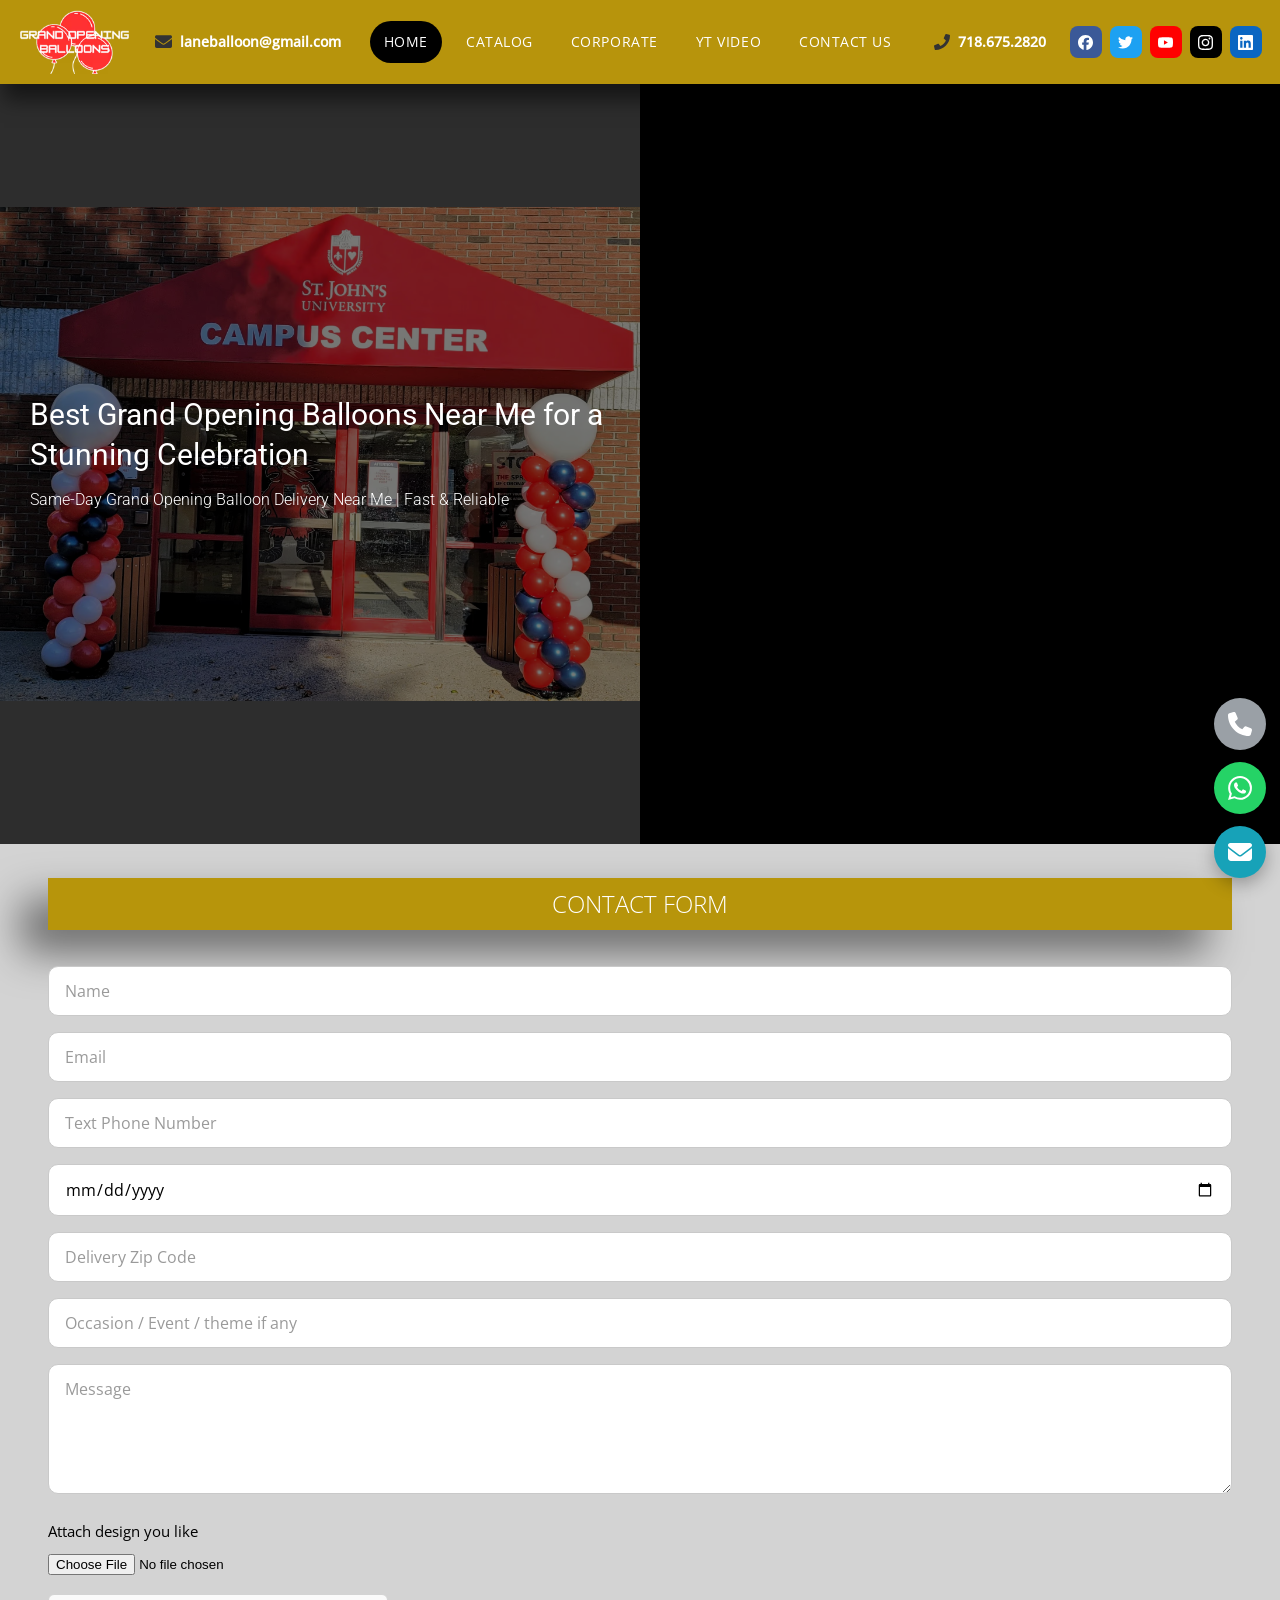
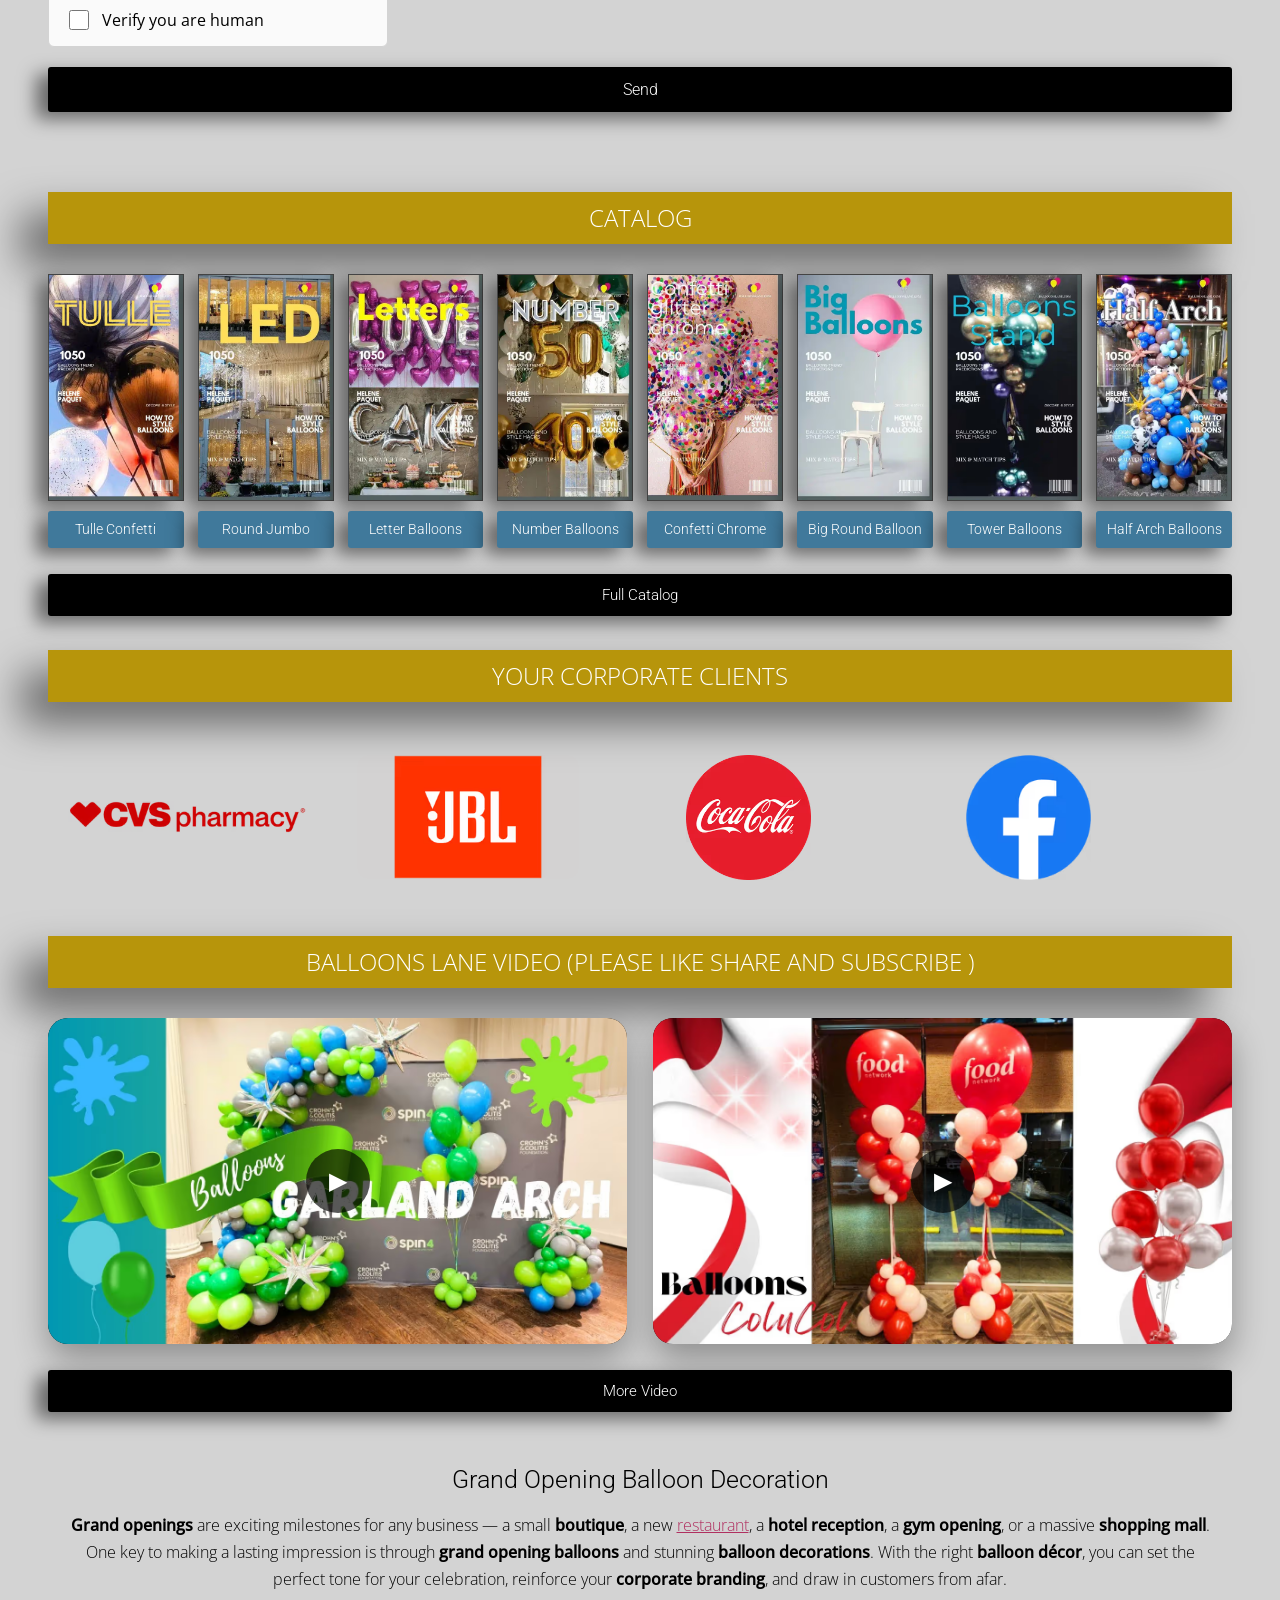
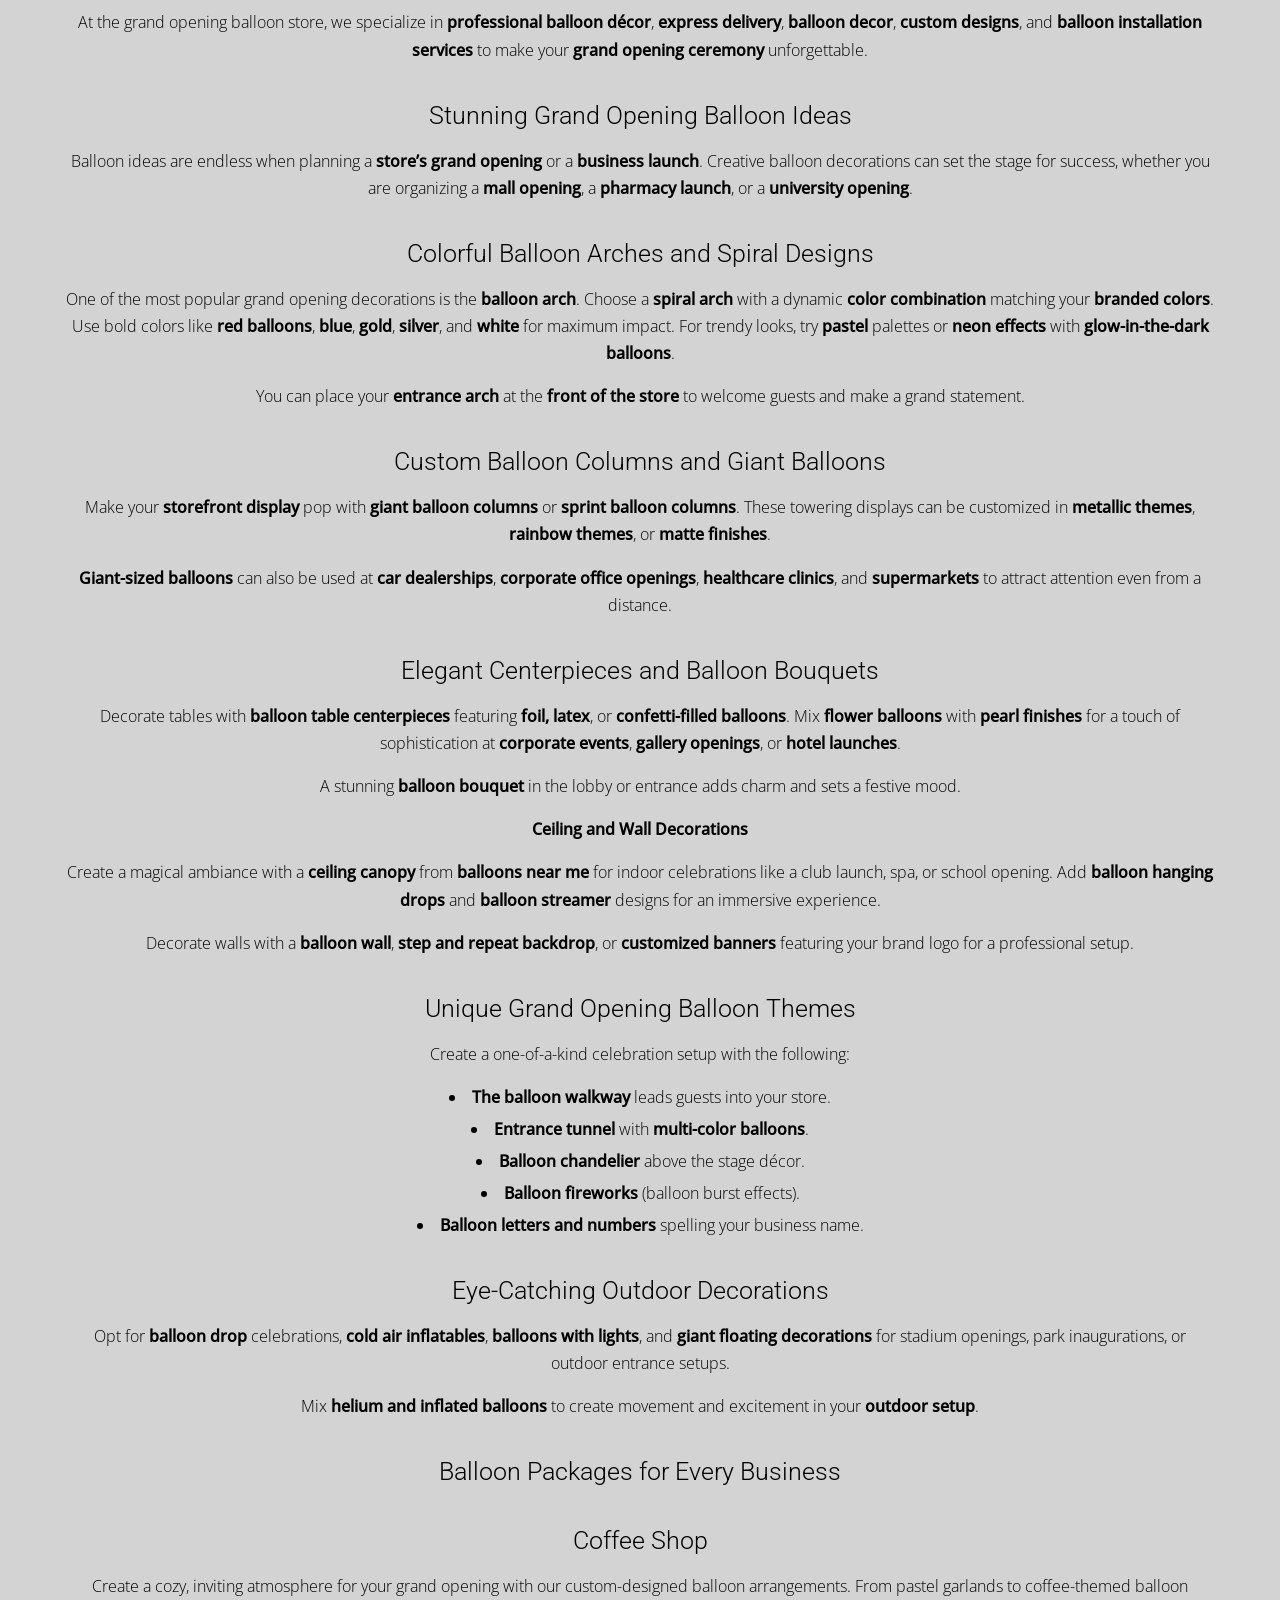
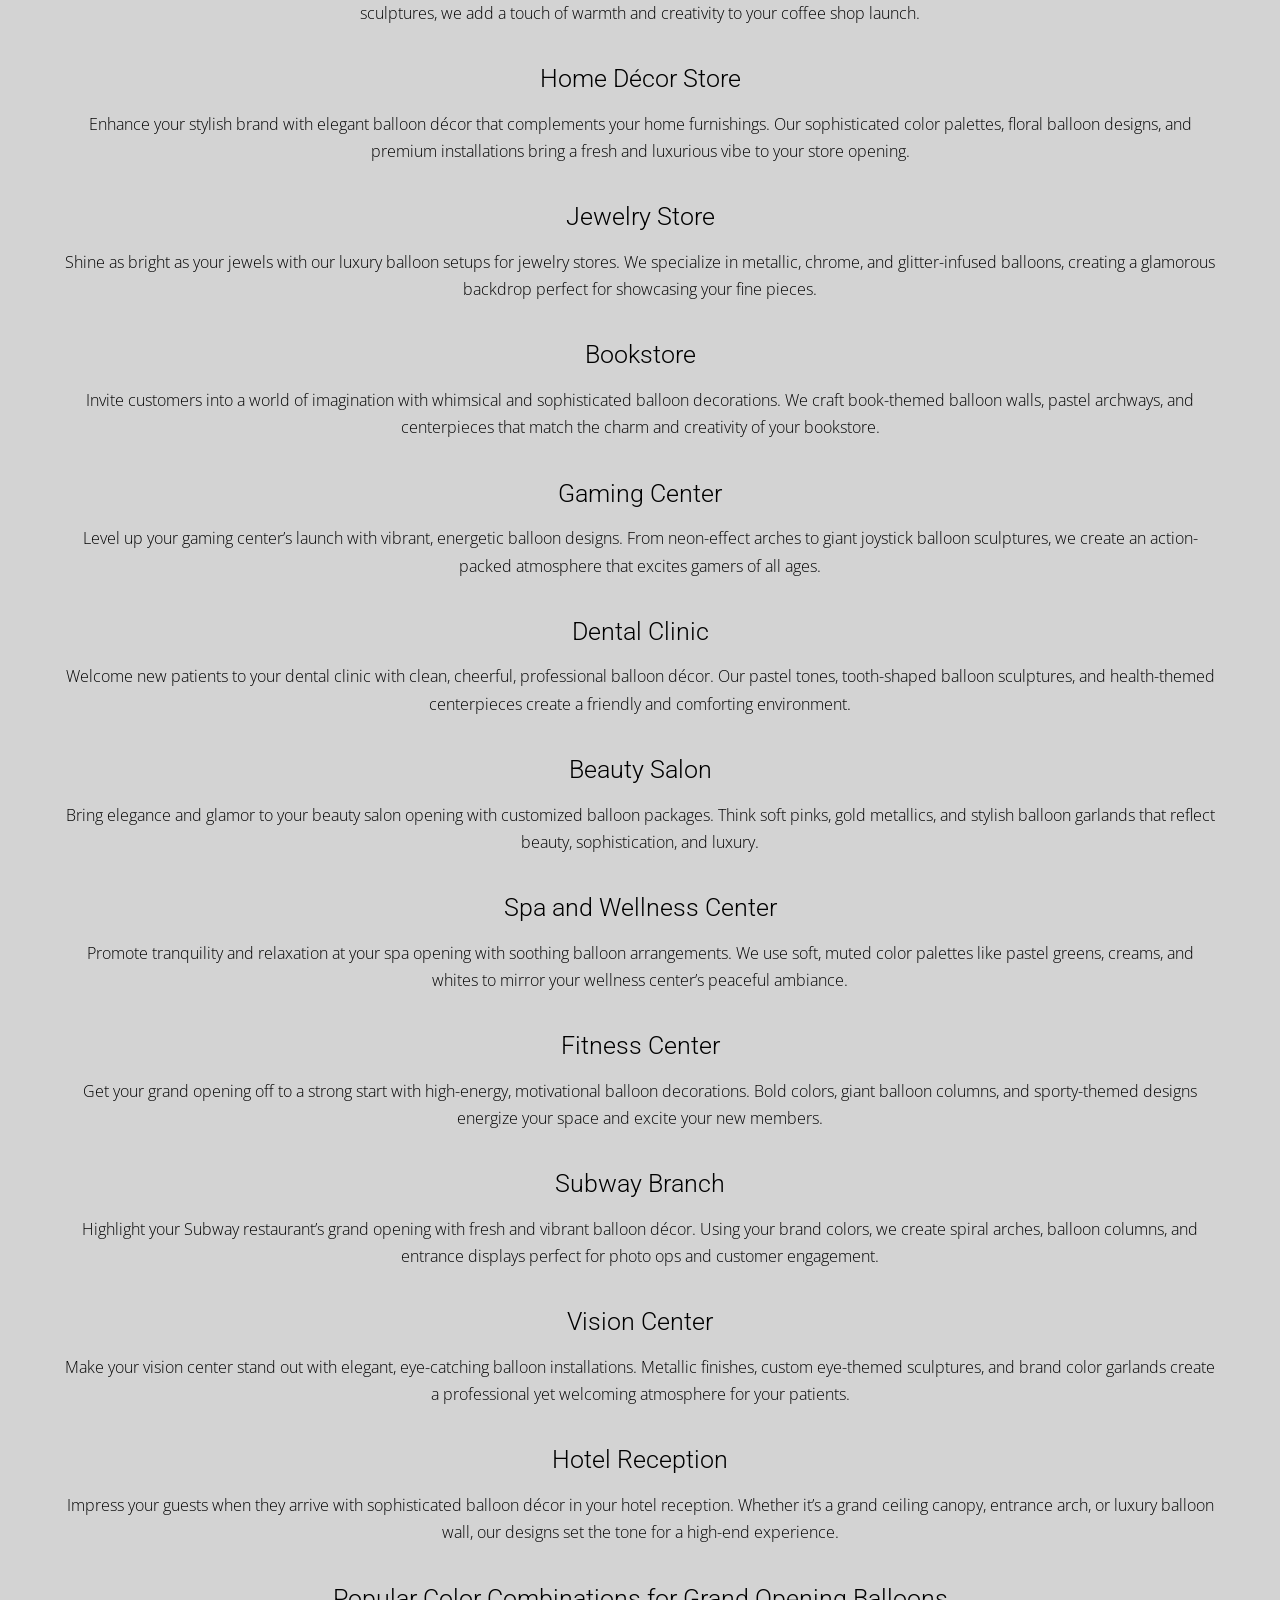
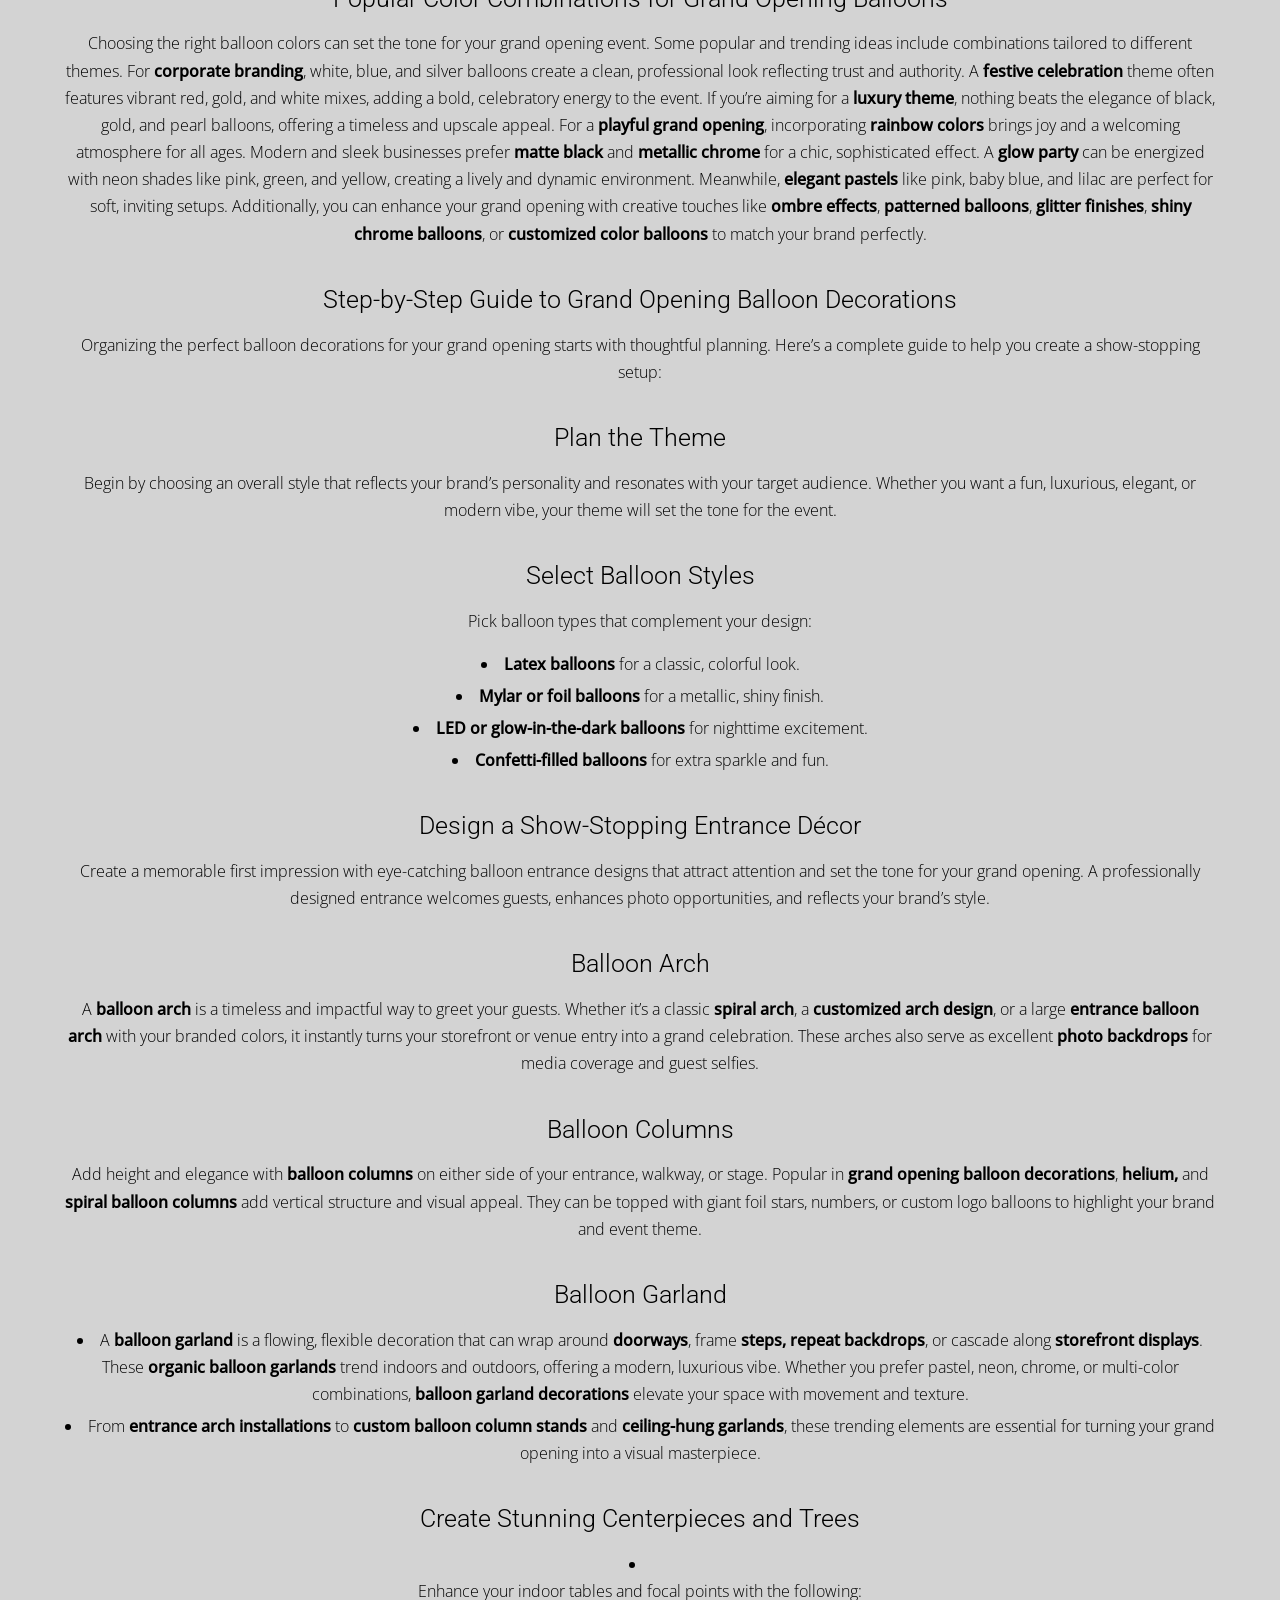
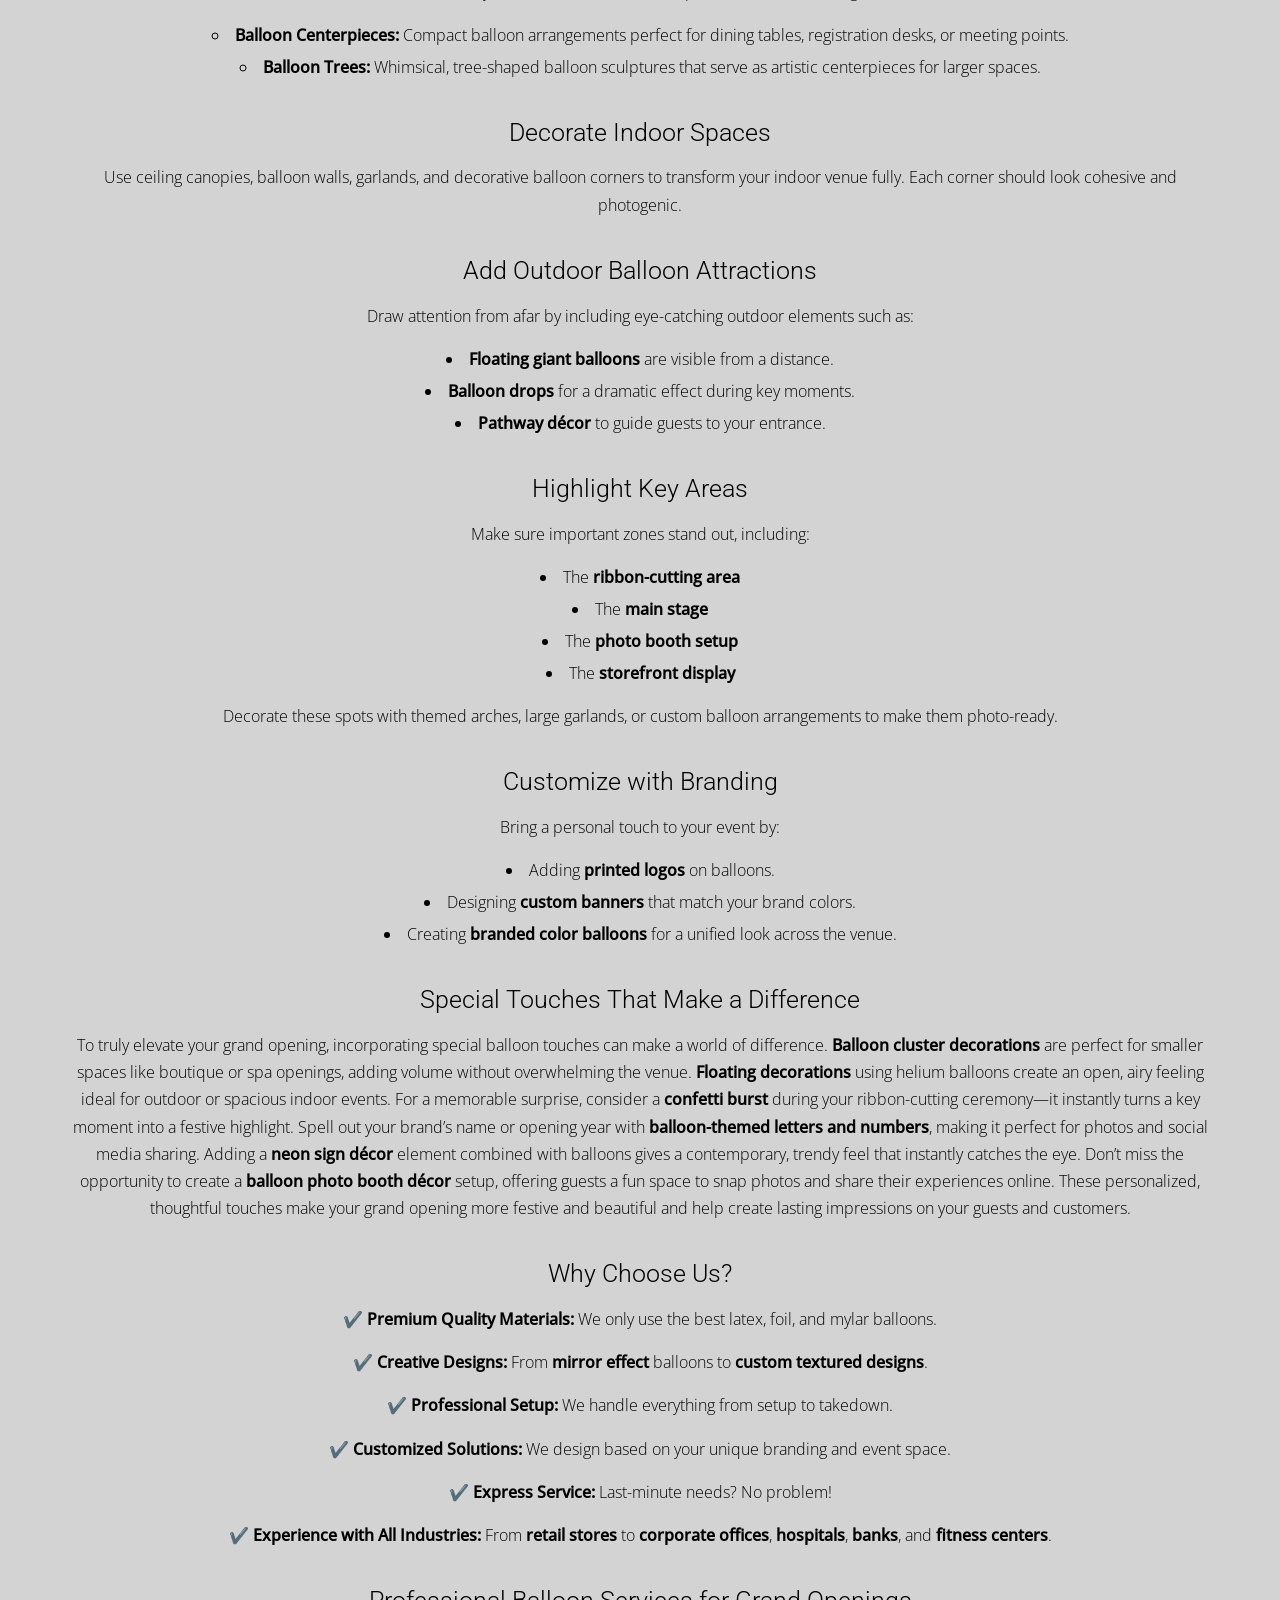
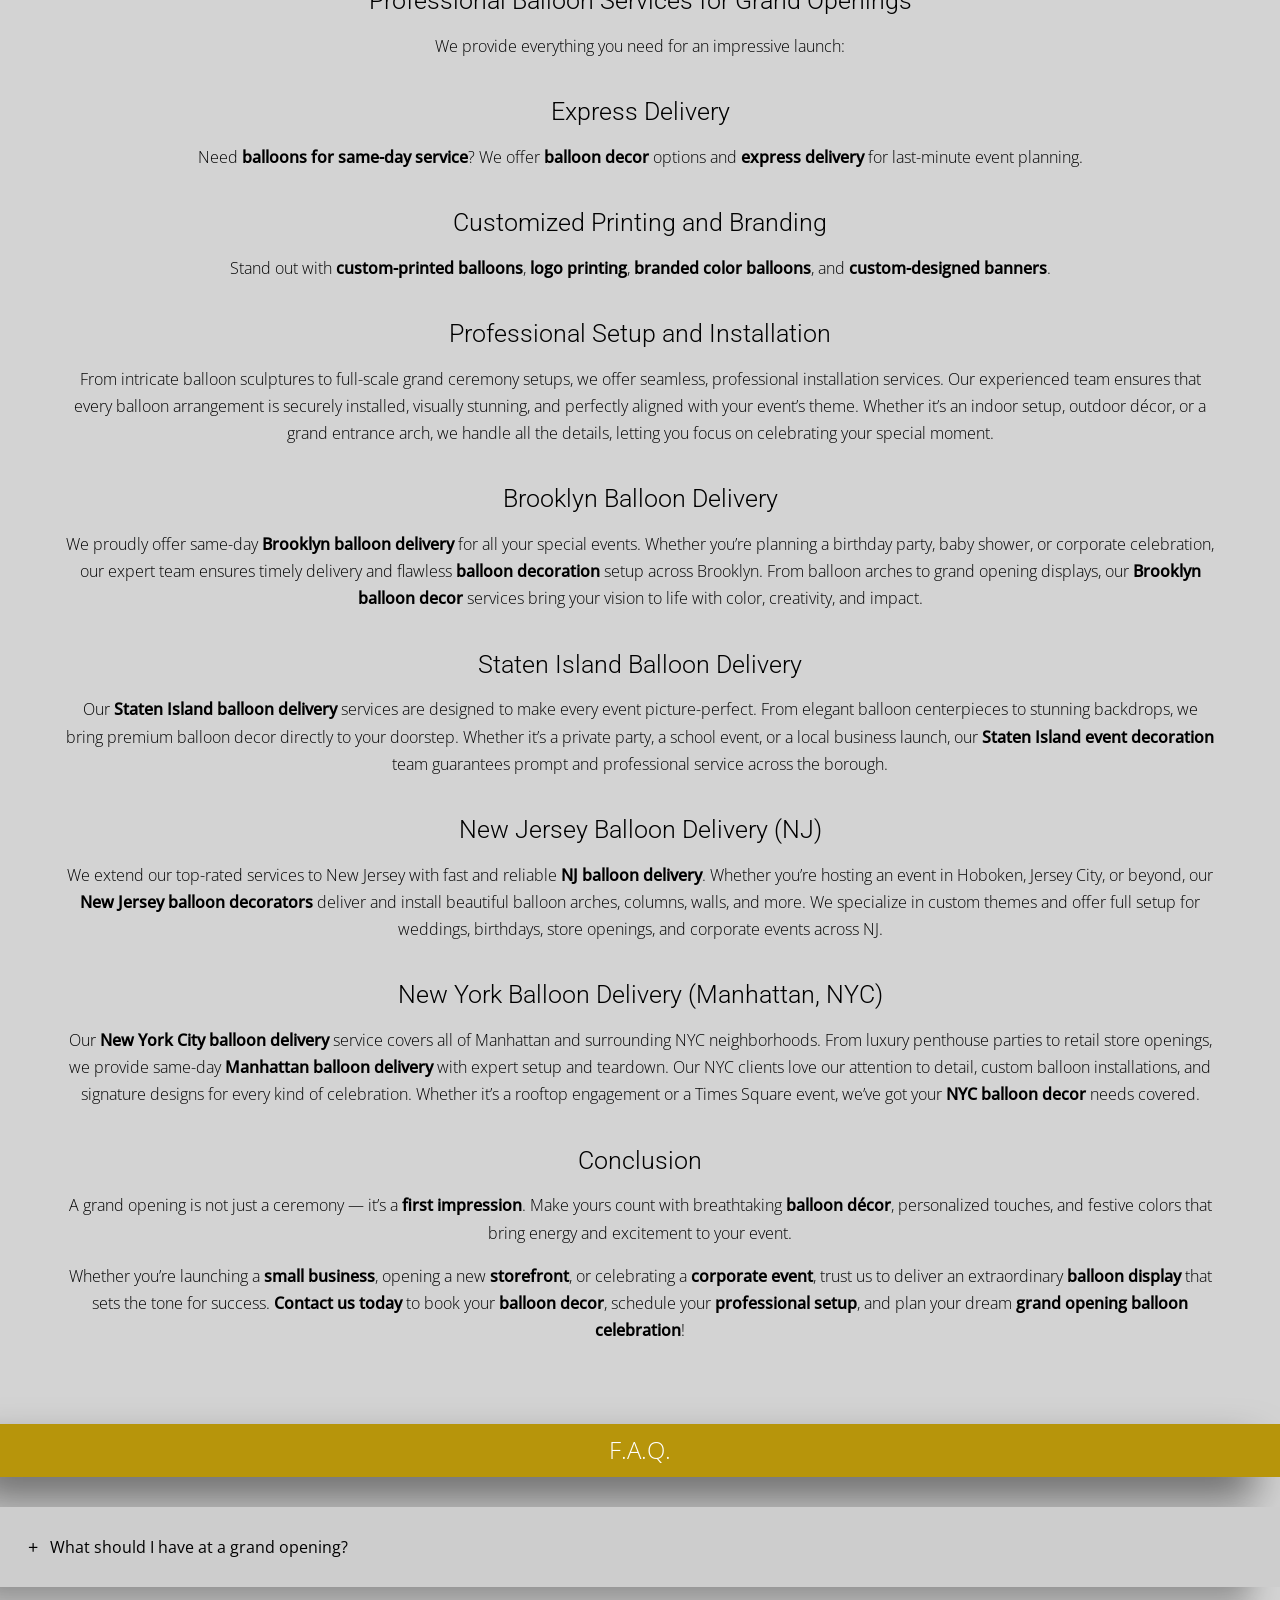
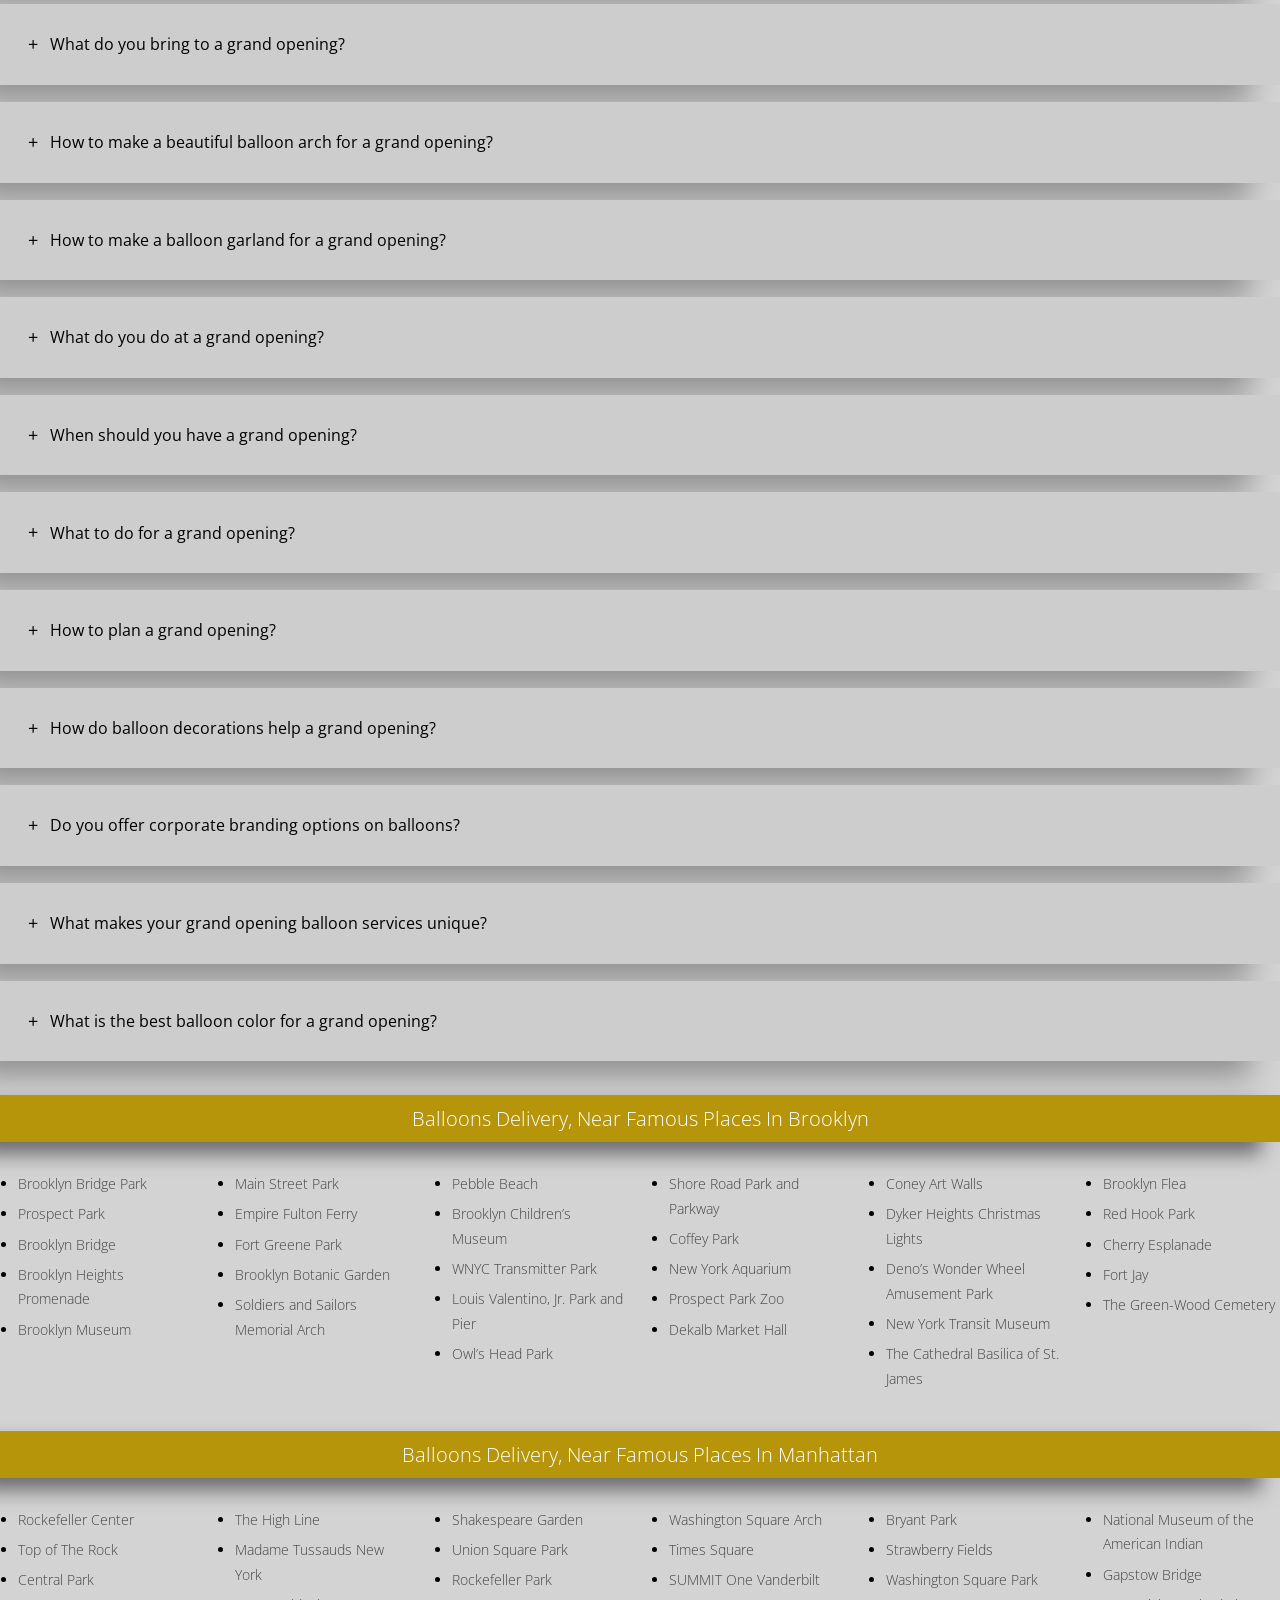
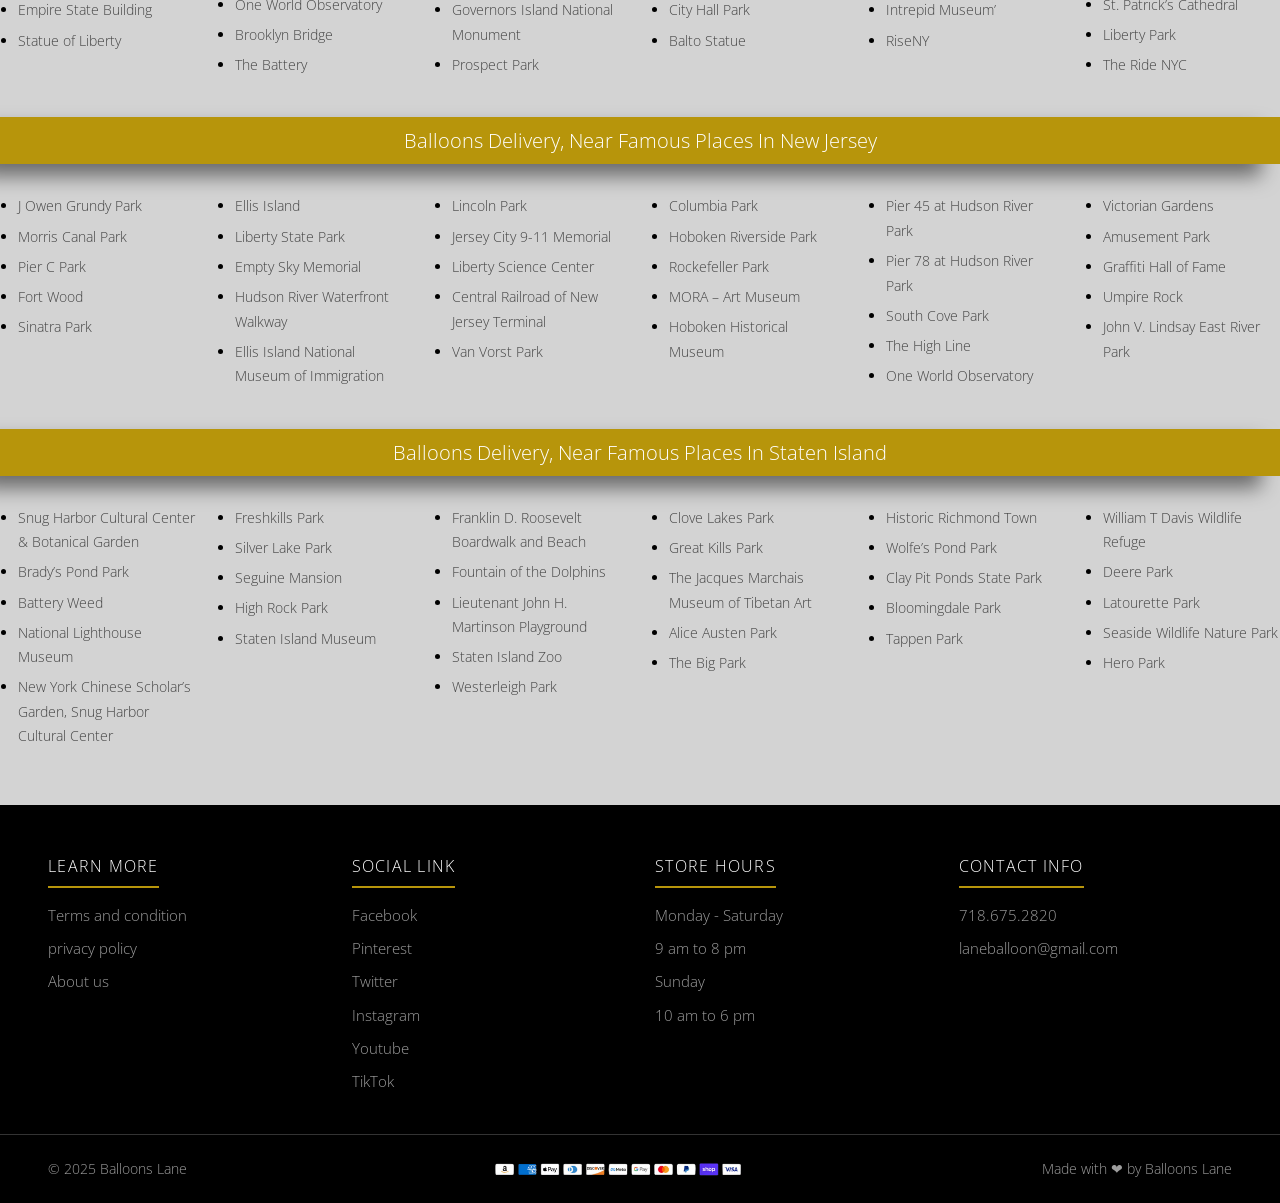
==== index.html @ 30912d15 "Import website package" ====
<!DOCTYPE html><html lang="en"> <head><meta charset="utf-8"><meta name="viewport" content="width=device-width, initial-scale=1"><title>Best Grand Opening Balloons Near Me | Order Now for Same-Day Delivery</title><meta name="description" content="Find stunning grand opening balloons near you to make your event unforgettable! Explore arches, custom balloon columns, and storefront displays with same-day delivery."><meta name="robots" content="follow, index, max-snippet:-1, max-video-preview:-1, max-image-preview:large"><link rel="canonical" href="https://grandopeningballoonsnearme.com/"><meta property="og:locale" content="en_US"><meta property="og:type" content="website"><meta property="og:title" content="Best Grand Opening Balloons Near Me | Order Now for Same-Day Delivery"><meta property="og:description" content="Find stunning grand opening balloons near you to make your event unforgettable! Explore arches, custom balloon columns, and storefront displays with same-day delivery."><meta property="og:url" content="https://grandopeningballoonsnearme.com/"><meta property="og:site_name" content="grandopeningballoonsnearme.com"><meta name="twitter:card" content="summary_large_image"><link rel="icon" type="image/png" sizes="32x32" href="/images/grand-opening-balloons-favicon-32.png"><link rel="icon" type="image/png" sizes="512x512" href="/images/grand-opening-balloons-favicon-512.png"><link rel="apple-touch-icon" href="/images/grand-opening-balloons-apple-touch-icon.png"><link rel="preload" as="font" type="font/woff2" href="/fonts/open-sans-300-latin.woff2" crossorigin fetchpriority="high"><link rel="preload" as="font" type="font/woff2" href="/fonts/roboto-400-latin.woff2" crossorigin><link rel="preload" as="image" type="image/avif" href="/images/grand-opening-balloon-columns-campus-entrance.avif" fetchpriority="high"><link rel="stylesheet" href="/_astro/catalog.BPNYEENh.css"></head><body> <header class="site-header"> <div class="header-inner"> <a class="brand" href="/" aria-label="Grand Opening Balloons Near Me home"> <img src="/_astro/grand-opening-balloons-logo.B92FFrT9_Z2jhjUJ.avif" alt="Grand Opening Balloons logo with three red balloons" loading="eager" fetchpriority="high" decoding="async" width="170" height="96"> </a> <div class="header-contact header-contact-email"> <svg aria-hidden="true" viewBox="0 0 512 512" width="17" height="17" fill="#333" xmlns="http://www.w3.org/2000/svg"><path d="M502.3 190.8c3.9-3.1 9.7-.2 9.7 4.7V400c0 26.5-21.5 48-48 48H48c-26.5 0-48-21.5-48-48V195.6c0-5 5.7-7.8 9.7-4.7 22.4 17.4 52.1 39.5 154.1 113.6 21.1 15.4 56.7 47.8 92.2 47.6 35.7.3 72-32.8 92.3-47.6 102-74.1 131.6-96.3 154-113.7zM256 320c23.2.4 56.6-29.2 73.4-41.4 132.7-96.3 142.8-104.7 173.4-128.7 5.8-4.5 9.2-11.5 9.2-18.9v-19c0-26.5-21.5-48-48-48H48C21.5 64 0 85.5 0 112v19c0 7.4 3.4 14.3 9.2 18.9 30.6 23.9 40.7 32.4 173.4 128.7 16.8 12.2 50.2 41.8 73.4 41.4z"></path></svg> <a href="mailto:balloonslane@gmail.com">laneballoon@gmail.com</a> </div> <button class="nav-toggle" type="button" aria-label="Open menu" aria-expanded="false" aria-controls="mainNav">&#9776;</button> <nav class="main-nav" id="mainNav" aria-label="Main navigation"> <a href="/" class="active">Home</a><a href="/catalog/">Catalog</a><a href="/#corporate" data-spy-link="true">Corporate</a><a href="/#video" data-spy-link="true">Yt video</a><a href="/contact-us/">Contact Us</a> </nav> <div class="header-contact header-contact-phone"> <svg aria-hidden="true" viewBox="0 0 512 512" width="16" height="16" fill="#333" xmlns="http://www.w3.org/2000/svg"><path d="M493.4 24.6l-104-24c-11.3-2.6-22.9 3.3-27.5 13.9l-48 112c-4.2 9.8-1.4 21.3 6.9 28l60.6 49.6c-36 76.7-98.9 140.5-177.2 177.2l-49.6-60.6c-6.8-8.3-18.2-11.1-28-6.9l-112 48C3.9 366.5-2 378.1.6 389.4l24 104C27.1 504.2 36.7 512 48 512c256.1 0 464-207.5 464-464 0-11.2-7.7-20.9-18.6-23.4z"></path></svg> <a href="tel:7186752820">718.675.2820</a> </div> <div class="header-social" aria-label="Social links"> <a href="https://www.facebook.com/balloonslane/" target="_blank" rel="noopener" aria-label="Facebook"><img src="/images/social/facebook.svg" alt="" width="15" height="15" aria-hidden="true"></a> <a href="https://twitter.com/balloonslane" target="_blank" rel="noopener" aria-label="Twitter"><img src="/images/social/twitter.svg" alt="" width="15" height="15" aria-hidden="true"></a> <a href="https://www.youtube.com/channel/UCdsIWq3AVAGaRpFoQ8-T3CA" target="_blank" rel="noopener" aria-label="YouTube"><img src="/images/social/youtube.svg" alt="" width="15" height="15" aria-hidden="true"></a> <a href="https://www.instagram.com/balloonslane2/" target="_blank" rel="noopener" aria-label="Instagram"><img src="/images/social/instagram.svg" alt="" width="15" height="15" aria-hidden="true"></a> <a href="https://www.linkedin.com/in/balloonslane/" target="_blank" rel="noopener" aria-label="LinkedIn"><img src="/images/social/linkedin.svg" alt="" width="15" height="15" aria-hidden="true"></a> </div> </div> </header>  <main> <section class="hero-split"> <div class="hero-pane hero-left"> <img class="hero-photo" src="/images/grand-opening-balloon-columns-campus-entrance.avif" alt="Red white and blue balloon columns flanking the St. Johns University Campus Center entrance" width="2192" height="1689" loading="eager" fetchpriority="high" decoding="async"> <div class="hero-left-text"> <h2>Best Grand Opening Balloons Near Me for a Stunning Celebration</h2> <p>Same-Day Grand Opening Balloon Delivery Near Me | Fast &amp; Reliable</p> </div> </div> <div class="hero-pane hero-right" aria-hidden="true"> <iframe id="heroYt" class="elementor-background-video-embed" role="presentation" frameborder="0" allowfullscreen allow="accelerometer; autoplay; clipboard-write; encrypted-media; gyroscope; picture-in-picture; web-share" referrerpolicy="strict-origin-when-cross-origin" title="Grand opening Balloons Arch | Balloon Cluster | Balloons Garland | Outdoor Balloons decorations" width="100%" height="100%" src="https://www.youtube.com/embed/GdZSsmZ_-Lc?controls=0&rel=0&playsinline=1&cc_load_policy=0&autoplay=1&mute=1&loop=1&playlist=GdZSsmZ_-Lc"></iframe> </div> </section> <script type="module">(function(){function t(){var s=document.querySelector(".hero-right"),e=document.getElementById("heroYt");if(!(!s||!e)){var r=s.clientWidth,o=s.clientHeight;if(!(!r||!o)){var d=16/9,n,i;r/o>d?(n=r,i=n/d):(i=o,n=i*d),e.style.width=n+"px",e.style.height=i+"px",e.style.maxWidth="none",e.style.left=(r-n)/2+"px",e.style.top=(o-i)/2+"px",e.style.transform="none"}}}window.addEventListener("load",t),window.addEventListener("resize",t),t(),setTimeout(t,500),setTimeout(t,2e3)})();</script> <section class="form-section"> <div class="container"> <div class="band"><h2>Contact Form</h2></div> <form class="inquiry-form" method="post" enctype="multipart/form-data" action="https://formsubmit.co/seooptimizeragency@gmail.com" target="formsubmit-frame-cf" novalidate> <input type="hidden" name="_subject" value="New Order Inquiry - Grand Opening Balloons Near Me"> <input type="hidden" name="_template" value="table"> <input type="hidden" name="_next" value="https://grandopeningballoonsnearme.com/form-sent/"> <input type="text" name="_honey" style="display:none" tabindex="-1" autocomplete="off"> <div class="field"> <label class="sr-only" for="cf-name">Name</label> <input type="text" id="cf-name" name="name" autocomplete="name" placeholder="Name"> </div> <div class="field"> <label class="sr-only" for="cf-email">Email</label> <input type="email" id="cf-email" name="email" autocomplete="email" placeholder="Email" required> </div> <div class="field"> <label class="sr-only" for="cf-phone">Text Phone Number</label> <input type="tel" id="cf-phone" name="phone" autocomplete="tel" placeholder="Text Phone Number"> </div> <div class="field"> <label class="sr-only" for="cf-date">Event Date</label> <input type="date" id="cf-date" name="event_date" placeholder="Event Date" required> </div> <div class="field"> <label class="sr-only" for="cf-zip">Delivery Zip Code</label> <input type="text" id="cf-zip" name="delivery_zip" inputmode="numeric" placeholder="Delivery Zip Code" required> </div> <div class="field"> <label class="sr-only" for="cf-occasion">Occasion / Event / theme if any</label> <input type="text" id="cf-occasion" name="occasion" placeholder="Occasion / Event / theme if any"> </div> <div class="field"> <label class="sr-only" for="cf-msg">Message</label> <textarea id="cf-msg" name="message" required placeholder="Message"></textarea> </div> <div class="field"> <label class="file-label" for="cf-file">Attach design you like</label> <input type="file" id="cf-file" name="attachment"> </div> <div class="verify-row"> <label><input type="checkbox" class="verify-human" required> Verify you are human</label> </div> <button type="submit" class="btn btn-send">Send</button> <p class="form-status" role="status" aria-live="polite"></p> <iframe class="form-frame" name="formsubmit-frame-cf" title="Form submission" aria-hidden="true" tabindex="-1"></iframe> </form> </div> </section> <section class="catalog-preview"> <div class="container"> <div class="band"><h2>Catalog</h2></div> <div class="cat-row"> <div class="cat-mini"> <img src="/_astro/tulle-confetti-glitter-sparkle-balloons.BEaYem3e_Z2exNyj.avif" alt="Tulle confetti glitter sparkle balloons" loading="lazy" decoding="async" fetchpriority="auto" width="450" height="750"> <a class="mini-btn" href="https://balloonsnumber.com/tulle-confetti" target="_blank" rel="noopener">Tulle Confetti</a> </div><div class="cat-mini"> <img src="/_astro/round-jumbo-led-clear-personalized-balloons.vclpvfln_1Lc0Yo.avif" alt="Round jumbo LED clear personalized balloons" loading="lazy" decoding="async" fetchpriority="auto" width="450" height="750"> <a class="mini-btn" href="https://balloonsnumber.com/round-jumbo-led-clear-personalize-balloons/" target="_blank" rel="noopener">Round Jumbo</a> </div><div class="cat-mini"> <img src="/_astro/letter-balloons-name-milestone.Cpfcxl9N_P63X1.avif" alt="Letter balloons for names and milestone celebrations" loading="lazy" decoding="async" fetchpriority="auto" width="450" height="750"> <a class="mini-btn" href="https://balloonsnumber.com/letter-balloons/" target="_blank" rel="noopener">Letter Balloons</a> </div><div class="cat-mini"> <img src="/_astro/gold-number-balloons.BowcAXFb_ms6J9.avif" alt="Gold number balloons for milestone celebrations" loading="lazy" decoding="async" fetchpriority="auto" width="450" height="750"> <a class="mini-btn" href="https://balloonsnumber.com/number-balloons/" target="_blank" rel="noopener">Number Balloons</a> </div><div class="cat-mini"> <img src="/_astro/confetti-chrome-glitter-balloons.DtBddx5r_Z17m9pa.avif" alt="Confetti chrome glitter balloons" loading="lazy" decoding="async" fetchpriority="auto" width="450" height="750"> <a class="mini-btn" href="https://balloonsnumber.com/confetti-chrome/" target="_blank" rel="noopener">Confetti Chrome</a> </div><div class="cat-mini"> <img src="/_astro/big-giant-round-jumbo-balloons.DNYQdb2p_ZEO1KK.avif" alt="Big giant round jumbo balloons" loading="lazy" decoding="async" fetchpriority="auto" width="450" height="750"> <a class="mini-btn" href="https://balloonsnumber.com/big-round-balloons/" target="_blank" rel="noopener">Big Round Balloon</a> </div><div class="cat-mini"> <img src="/_astro/balloon-tower-stand.tSOGgLPU_1pluJO.avif" alt="Balloon tower stand decoration" loading="lazy" decoding="async" fetchpriority="auto" width="450" height="750"> <a class="mini-btn" href="https://balloonsnumber.com/tower-balloons/" target="_blank" rel="noopener">Tower Balloons</a> </div><div class="cat-mini"> <img src="/_astro/balloon-half-arch-decoration.Bxb7l7dl_2tkyYj.avif" alt="Balloon half arch decoration" loading="lazy" decoding="async" fetchpriority="auto" width="450" height="750"> <a class="mini-btn" href="https://balloonsnumber.com/half-arch-balloons" target="_blank" rel="noopener">Half Arch Balloons</a> </div> </div> <a class="btn btn-black btn-wide" href="/catalog/">Full Catalog</a> </div> </section> <section id="corporate" data-spy class="corporate-section"> <div class="container"> <div class="band"><h2>your Corporate CLIENTS</h2></div> <div class="corp-wrap"> <div class="corp-track"> <div class="corp-logo"><img src="/_astro/cvs-pharmacy-logo.b2EwEJYv_2bvHHb.avif" alt="CVS Pharmacy corporate client logo" loading="lazy" decoding="async" fetchpriority="auto" width="360" height="49"></div><div class="corp-logo"><img src="/_astro/jbl-logo.fY5gKptx_2tglt5.avif" alt="JBL corporate client logo" loading="lazy" decoding="async" fetchpriority="auto" width="320" height="180"></div><div class="corp-logo"><img src="/_astro/coca-cola-logo.CIVw4LeZ_Z1pj7rg.avif" alt="Coca-Cola corporate client logo" loading="lazy" decoding="async" fetchpriority="auto" width="240" height="240"></div><div class="corp-logo"><img src="/_astro/facebook-logo.BRuXjQcA_1vYYtU.avif" alt="Facebook corporate client logo" loading="lazy" decoding="async" fetchpriority="auto" width="160" height="160"></div><div class="corp-logo"><img src="/_astro/google-logo.CGjDj_af_Z24JC4B.avif" alt="Google corporate client logo" loading="lazy" decoding="async" fetchpriority="auto" width="200" height="200"></div><div class="corp-logo"><img src="/_astro/amazon-logo.D0OFxYiZ_RAT4b.avif" alt="Amazon corporate client logo" loading="lazy" decoding="async" fetchpriority="auto" width="200" height="200"></div><div class="corp-logo"><img src="/_astro/netflix-logo.DxTljUki_Z8JceT.avif" alt="Netflix corporate client logo" loading="lazy" decoding="async" fetchpriority="auto" width="200" height="200"></div><div class="corp-logo"><img src="/_astro/sugar-factory-logo.CguVCbqE_H0Vgg.avif" alt="Sugar Factory corporate client logo" loading="lazy" decoding="async" fetchpriority="auto" width="260" height="150"></div> <div class="corp-logo" aria-hidden="true"><img src="/_astro/cvs-pharmacy-logo.b2EwEJYv_2bvHHb.avif" alt loading="lazy" decoding="async" fetchpriority="auto" width="360" height="49"></div><div class="corp-logo" aria-hidden="true"><img src="/_astro/jbl-logo.fY5gKptx_2tglt5.avif" alt loading="lazy" decoding="async" fetchpriority="auto" width="320" height="180"></div><div class="corp-logo" aria-hidden="true"><img src="/_astro/coca-cola-logo.CIVw4LeZ_Z1pj7rg.avif" alt loading="lazy" decoding="async" fetchpriority="auto" width="240" height="240"></div><div class="corp-logo" aria-hidden="true"><img src="/_astro/facebook-logo.BRuXjQcA_1vYYtU.avif" alt loading="lazy" decoding="async" fetchpriority="auto" width="160" height="160"></div><div class="corp-logo" aria-hidden="true"><img src="/_astro/google-logo.CGjDj_af_Z24JC4B.avif" alt loading="lazy" decoding="async" fetchpriority="auto" width="200" height="200"></div><div class="corp-logo" aria-hidden="true"><img src="/_astro/amazon-logo.D0OFxYiZ_RAT4b.avif" alt loading="lazy" decoding="async" fetchpriority="auto" width="200" height="200"></div><div class="corp-logo" aria-hidden="true"><img src="/_astro/netflix-logo.DxTljUki_Z8JceT.avif" alt loading="lazy" decoding="async" fetchpriority="auto" width="200" height="200"></div><div class="corp-logo" aria-hidden="true"><img src="/_astro/sugar-factory-logo.CguVCbqE_H0Vgg.avif" alt loading="lazy" decoding="async" fetchpriority="auto" width="260" height="150"></div> </div> </div> </div> </section> <section id="video" data-spy class="video-section-wrap"> <div class="container"> <div class="band"><h2>Balloons Lane Video (please like share and subscribe )</h2></div> <div class="video-grid"> <div class="video-card"> <button class="yt-facade" type="button" data-yt="cTm8uqza-aQ" data-title="Balloons garland arch with mix shades of latex balloons ( Lime green, Robinegg Blue, Gray &#38; Silver )" aria-label="Play video: Balloons garland arch with mix shades of latex balloons ( Lime green, Robinegg Blue, Gray &#38; Silver )"> <img src="/_astro/balloon-garland-arch-mixed-shades-video.CuS6Ssqb_2wLPX3.avif" alt="Balloon garland arch with lime green robin egg blue gray and silver latex balloons video thumbnail" loading="lazy" decoding="async" fetchpriority="auto" width="1280" height="720"> <span class="yt-play" aria-hidden="true">&#9654;</span> </button> </div><div class="video-card"> <button class="yt-facade" type="button" data-yt="SL4-XRWCFJc" data-title="Custom Logo tall balloons column for indoor or outdoor" aria-label="Play video: Custom Logo tall balloons column for indoor or outdoor"> <img src="/_astro/custom-logo-tall-balloon-column-video.D-0y0rfw_Z22wLwz.avif" alt="Custom logo tall balloon column for indoor or outdoor display video thumbnail" loading="lazy" decoding="async" fetchpriority="auto" width="1280" height="720"> <span class="yt-play" aria-hidden="true">&#9654;</span> </button> </div> </div> <div class="more-video"> <a class="btn btn-black btn-wide" href="https://www.youtube.com/@BalloonsLane?sub_confirmation=1" target="_blank" rel="noopener">More Video</a> </div> </div> </section> <section class="seo-section"> <div class="seo-copy"> <h2>Grand Opening Balloon Decoration</h2> <p><b>Grand openings</b> are exciting milestones for any business — a small <b>boutique</b>, a new <a href="https://en.wikipedia.org/wiki/Restaurant" target="_blank" rel="noopener">restaurant</a>, a <b>hotel reception</b>, a <b>gym opening</b>, or a massive <b>shopping mall</b>. One key to making a lasting impression is through <b>grand opening balloons</b> and stunning <b>balloon decorations</b>. With the right <b>balloon décor</b>, you can set the perfect tone for your celebration, reinforce your <b>corporate branding</b>, and draw in customers from afar.</p> <p>At the grand opening balloon store, we specialize in <b>professional balloon décor</b>, <b>express delivery</b>, <b>balloon decor</b>, <b>custom designs</b>, and <b>balloon installation services</b> to make your <b>grand opening ceremony</b> unforgettable.</p> <h2>Stunning Grand Opening Balloon Ideas</h2> <p>Balloon ideas are endless when planning a <b>store’s grand opening</b> or a <b>business launch</b>. Creative balloon decorations can set the stage for success, whether you are organizing a <b>mall opening</b>, a <b>pharmacy launch</b>, or a <b>university opening</b>.</p> <h2>Colorful Balloon Arches and Spiral Designs</h2> <p>One of the most popular grand opening decorations is the <b>balloon arch</b>. Choose a <b>spiral arch</b> with a dynamic <b>color combination</b> matching your <b>branded colors</b>. Use bold colors like <b>red balloons</b>, <b>blue</b>, <b>gold</b>, <b>silver</b>, and <b>white</b> for maximum impact. For trendy looks, try <b>pastel</b> palettes or <b>neon effects</b> with <b>glow-in-the-dark balloons</b>.</p> <p>You can place your <b>entrance arch</b> at the <b>front of the store</b> to welcome guests and make a grand statement.</p> <h2>Custom Balloon Columns and Giant Balloons</h2> <p>Make your <b>storefront display</b> pop with <b>giant balloon columns</b> or <b>sprint balloon columns</b>. These towering displays can be customized in <b>metallic themes</b>, <b>rainbow themes</b>, or <b>matte finishes</b>.</p> <p><b>Giant-sized balloons</b> can also be used at <b>car dealerships</b>, <b>corporate office openings</b>, <b>healthcare clinics</b>, and <b>supermarkets</b> to attract attention even from a distance.</p> <h2>Elegant Centerpieces and Balloon Bouquets</h2> <p>Decorate tables with <b>balloon table centerpieces</b> featuring <b>foil, latex</b>, or <b>confetti-filled balloons</b>. Mix <b>flower balloons</b> with <b>pearl finishes</b> for a touch of sophistication at <b>corporate events</b>, <b>gallery openings</b>, or <b>hotel launches</b>.</p> <p>A stunning <b>balloon bouquet</b> in the lobby or entrance adds charm and sets a festive mood.</p> <p><b>Ceiling and Wall Decorations</b></p> <p>Create a magical ambiance with a <b>ceiling canopy</b> from <b>balloons near me</b> for indoor celebrations like a club launch, spa, or school opening. Add <b>balloon hanging drops</b> and <b>balloon streamer</b> designs for an immersive experience.</p> <p>Decorate walls with a <b>balloon wall</b>, <b>step and repeat backdrop</b>, or <b>customized banners</b> featuring your brand logo for a professional setup.</p> <h2>Unique Grand Opening Balloon Themes</h2> <p>Create a one-of-a-kind celebration setup with the following:</p> <ul><li><b>The balloon walkway</b> leads guests into your store.</li><li><b>Entrance tunnel</b> with <b>multi-color balloons</b>.</li><li><b>Balloon chandelier</b> above the stage décor.</li><li><b>Balloon fireworks</b> (balloon burst effects).</li><li><b>Balloon letters and numbers</b> spelling your business name.</li></ul> <h2>Eye-Catching Outdoor Decorations</h2> <p>Opt for <b>balloon drop</b> celebrations, <b>cold air inflatables</b>, <b>balloons with lights</b>, and <b>giant floating decorations</b> for stadium openings, park inaugurations, or outdoor entrance setups.</p> <p>Mix <b>helium and</b> <b>inflated balloons</b> to create movement and excitement in your <b>outdoor setup</b>.</p> <h2>Balloon Packages for Every Business</h2> <h2>Coffee Shop</h2> <p>Create a cozy, inviting atmosphere for your grand opening with our custom-designed balloon arrangements. From pastel garlands to coffee-themed balloon sculptures, we add a touch of warmth and creativity to your coffee shop launch.</p> <h2>Home Décor Store</h2> <p>Enhance your stylish brand with elegant balloon décor that complements your home furnishings. Our sophisticated color palettes, floral balloon designs, and premium installations bring a fresh and luxurious vibe to your store opening.</p> <h2>Jewelry Store</h2> <p>Shine as bright as your jewels with our luxury balloon setups for jewelry stores. We specialize in metallic, chrome, and glitter-infused balloons, creating a glamorous backdrop perfect for showcasing your fine pieces.</p> <h2>Bookstore</h2> <p>Invite customers into a world of imagination with whimsical and sophisticated balloon decorations. We craft book-themed balloon walls, pastel archways, and centerpieces that match the charm and creativity of your bookstore.</p> <h2>Gaming Center</h2> <p>Level up your gaming center’s launch with vibrant, energetic balloon designs. From neon-effect arches to giant joystick balloon sculptures, we create an action-packed atmosphere that excites gamers of all ages.</p> <h2>Dental Clinic</h2> <p>Welcome new patients to your dental clinic with clean, cheerful, professional balloon décor. Our pastel tones, tooth-shaped balloon sculptures, and health-themed centerpieces create a friendly and comforting environment.</p> <h2>Beauty Salon</h2> <p>Bring elegance and glamor to your beauty salon opening with customized balloon packages. Think soft pinks, gold metallics, and stylish balloon garlands that reflect beauty, sophistication, and luxury.</p> <h2>Spa and Wellness Center</h2> <p>Promote tranquility and relaxation at your spa opening with soothing balloon arrangements. We use soft, muted color palettes like pastel greens, creams, and whites to mirror your wellness center’s peaceful ambiance.</p> <h2>Fitness Center</h2> <p>Get your grand opening off to a strong start with high-energy, motivational balloon decorations. Bold colors, giant balloon columns, and sporty-themed designs energize your space and excite your new members.</p> <h2>Subway Branch</h2> <p>Highlight your Subway restaurant’s grand opening with fresh and vibrant balloon décor. Using your brand colors, we create spiral arches, balloon columns, and entrance displays perfect for photo ops and customer engagement.</p> <h2>Vision Center</h2> <p>Make your vision center stand out with elegant, eye-catching balloon installations. Metallic finishes, custom eye-themed sculptures, and brand color garlands create a professional yet welcoming atmosphere for your patients.</p> <h2>Hotel Reception</h2> <p>Impress your guests when they arrive with sophisticated balloon décor in your hotel reception. Whether it’s a grand ceiling canopy, entrance arch, or luxury balloon wall, our designs set the tone for a high-end experience.</p> <h2>Popular Color Combinations for Grand Opening Balloons</h2> <p>Choosing the right balloon colors can set the tone for your grand opening event. Some popular and trending ideas include combinations tailored to different themes. For <b>corporate branding</b>, white, blue, and silver balloons create a clean, professional look reflecting trust and authority. A <b>festive celebration</b> theme often features vibrant red, gold, and white mixes, adding a bold, celebratory energy to the event. If you’re aiming for a <b>luxury theme</b>, nothing beats the elegance of black, gold, and pearl balloons, offering a timeless and upscale appeal. For a <b>playful grand opening</b>, incorporating <b>rainbow colors</b> brings joy and a welcoming atmosphere for all ages. Modern and sleek businesses prefer <b>matte black</b> and <b>metallic chrome</b> for a chic, sophisticated effect. A <b>glow party</b> can be energized with neon shades like pink, green, and yellow, creating a lively and dynamic environment. Meanwhile, <b>elegant pastels</b> like pink, baby blue, and lilac are perfect for soft, inviting setups. Additionally, you can enhance your grand opening with creative touches like <b>ombre effects</b>, <b>patterned balloons</b>, <b>glitter finishes</b>, <b>shiny chrome balloons</b>, or <b>customized color balloons</b> to match your brand perfectly.</p> <h2>Step-by-Step Guide to Grand Opening Balloon Decorations</h2> <p>Organizing the perfect balloon decorations for your grand opening starts with thoughtful planning. Here’s a complete guide to help you create a show-stopping setup:</p> <h2>Plan the Theme</h2> <p>Begin by choosing an overall style that reflects your brand’s personality and resonates with your target audience. Whether you want a fun, luxurious, elegant, or modern vibe, your theme will set the tone for the event.</p> <h2>Select Balloon Styles</h2> <p>Pick balloon types that complement your design:</p> <ul><li><b>Latex balloons</b> for a classic, colorful look.</li><li><b>Mylar or foil balloons</b> for a metallic, shiny finish.</li><li><b>LED or glow-in-the-dark balloons</b> for nighttime excitement.</li><li><b>Confetti-filled balloons</b> for extra sparkle and fun.</li></ul> <h2>Design a Show-Stopping Entrance Décor</h2> <p>Create a memorable first impression with eye-catching balloon entrance designs that attract attention and set the tone for your grand opening. A professionally designed entrance welcomes guests, enhances photo opportunities, and reflects your brand’s style.</p> <h2>Balloon Arch</h2> <p>A <b>balloon arch</b> is a timeless and impactful way to greet your guests. Whether it’s a classic <b>spiral arch</b>, a <b>customized arch design</b>, or a large <b>entrance balloon arch</b> with your branded colors, it instantly turns your storefront or venue entry into a grand celebration. These arches also serve as excellent <b>photo backdrops</b> for media coverage and guest selfies.</p> <h2>Balloon Columns</h2> <p>Add height and elegance with <b>balloon columns</b> on either side of your entrance, walkway, or stage. Popular in <b>grand opening balloon decorations</b>, <b>helium, </b>and <b>spiral balloon columns</b> add vertical structure and visual appeal. They can be topped with giant foil stars, numbers, or custom logo balloons to highlight your brand and event theme.</p> <h2>Balloon Garland</h2> <ul><li>A <b>balloon garland</b> is a flowing, flexible decoration that can wrap around <b>doorways</b>, frame <b>steps, repeat backdrops</b>, or cascade along <b>storefront displays</b>. These <b>organic balloon garlands</b> trend indoors and outdoors, offering a modern, luxurious vibe. Whether you prefer pastel, neon, chrome, or multi-color combinations, <b>balloon garland decorations</b> elevate your space with movement and texture.</li><li>From <b>entrance arch installations</b> to <b>custom balloon column stands</b> and <b>ceiling-hung garlands</b>, these trending elements are essential for turning your grand opening into a visual masterpiece.</li></ul> <h2>Create Stunning Centerpieces and Trees</h2> <ul><li><p>Enhance your indoor tables and focal points with the following:</p><ul><li><b>Balloon Centerpieces:</b> Compact balloon arrangements perfect for dining tables, registration desks, or meeting points.</li><li><b>Balloon Trees:</b> Whimsical, tree-shaped balloon sculptures that serve as artistic centerpieces for larger spaces.</li></ul></li></ul> <h2>Decorate Indoor Spaces</h2> <p>Use ceiling canopies, balloon walls, garlands, and decorative balloon corners to transform your indoor venue fully. Each corner should look cohesive and photogenic.</p> <h2>Add Outdoor Balloon Attractions</h2> <p>Draw attention from afar by including eye-catching outdoor elements such as:</p> <ul><li><b>Floating giant balloons</b> are visible from a distance.</li><li><b>Balloon drops</b> for a dramatic effect during key moments.</li><li><b>Pathway décor</b> to guide guests to your entrance.</li></ul> <h2>Highlight Key Areas</h2> <p>Make sure important zones stand out, including:</p> <ul><li>The <b>ribbon-cutting area</b></li><li>The <b>main stage</b></li><li>The <b>photo booth setup</b></li><li>The <b>storefront display</b></li></ul> <p>Decorate these spots with themed arches, large garlands, or custom balloon arrangements to make them photo-ready.</p> <h2>Customize with Branding</h2> <p>Bring a personal touch to your event by:</p> <ul><li>Adding <b>printed logos</b> on balloons.</li><li>Designing <b>custom banners</b> that match your brand colors.</li><li>Creating <b>branded color balloons</b> for a unified look across the venue.</li></ul> <h2>Special Touches That Make a Difference</h2> <p>To truly elevate your grand opening, incorporating special balloon touches can make a world of difference. <b>Balloon cluster decorations</b> are perfect for smaller spaces like boutique or spa openings, adding volume without overwhelming the venue. <b>Floating decorations</b> using helium balloons create an open, airy feeling ideal for outdoor or spacious indoor events. For a memorable surprise, consider a <b>confetti burst</b> during your ribbon-cutting ceremony—it instantly turns a key moment into a festive highlight. Spell out your brand’s name or opening year with <b>balloon-themed letters and numbers</b>, making it perfect for photos and social media sharing. Adding a <b>neon sign décor</b> element combined with balloons gives a contemporary, trendy feel that instantly catches the eye. Don’t miss the opportunity to create a <b>balloon photo booth décor</b> setup, offering guests a fun space to snap photos and share their experiences online. These personalized, thoughtful touches make your grand opening more festive and beautiful and help create lasting impressions on your guests and customers.</p> <h2>Why Choose Us?</h2> <p>✔️ <b>Premium Quality Materials:</b> We only use the best latex, foil, and mylar balloons.</p> <p>✔️ <b>Creative Designs:</b> From <b>mirror effect</b> balloons to <b>custom textured designs</b>.</p> <p>✔️ <b>Professional Setup:</b> We handle everything from setup to takedown.</p> <p>✔️ <b>Customized Solutions:</b> We design based on your unique branding and event space.</p> <p>✔️ <b>Express Service:</b> Last-minute needs? No problem!</p> <p>✔️ <b>Experience with All Industries:</b> From <b>retail stores</b> to <b>corporate offices</b>, <b>hospitals</b>, <b>banks</b>, and <b>fitness centers</b>.</p> <h2>Professional Balloon Services for Grand Openings</h2> <p>We provide everything you need for an impressive launch:</p> <h2>Express Delivery</h2> <p>Need <b>balloons for same-day service</b>? We offer <b>balloon decor </b>options and <b>express delivery</b> for last-minute event planning.</p> <h2>Customized Printing and Branding</h2> <p>Stand out with <b>custom-printed balloons</b>, <b>logo printing</b>, <b>branded color balloons</b>, and <b>custom-designed banners</b>.</p> <h2>Professional Setup and Installation</h2> <p>From intricate balloon sculptures to full-scale grand ceremony setups, we offer seamless, professional installation services. Our experienced team ensures that every balloon arrangement is securely installed, visually stunning, and perfectly aligned with your event’s theme. Whether it’s an indoor setup, outdoor décor, or a grand entrance arch, we handle all the details, letting you focus on celebrating your special moment.</p> <h2>Brooklyn Balloon Delivery</h2> <p>We proudly offer same-day <b>Brooklyn balloon delivery</b> for all your special events. Whether you’re planning a birthday party, baby shower, or corporate celebration, our expert team ensures timely delivery and flawless <b>balloon decoration</b> setup across Brooklyn. From balloon arches to grand opening displays, our <b>Brooklyn balloon decor</b> services bring your vision to life with color, creativity, and impact.</p> <h2>Staten Island Balloon Delivery</h2> <p>Our <b>Staten Island balloon delivery</b> services are designed to make every event picture-perfect. From elegant balloon centerpieces to stunning backdrops, we bring premium balloon decor directly to your doorstep. Whether it’s a private party, a school event, or a local business launch, our <b>Staten Island event decoration</b> team guarantees prompt and professional service across the borough.</p> <h2>New Jersey Balloon Delivery (NJ)</h2> <p>We extend our top-rated services to New Jersey with fast and reliable <b>NJ balloon delivery</b>. Whether you’re hosting an event in Hoboken, Jersey City, or beyond, our <b>New Jersey balloon decorators</b> deliver and install beautiful balloon arches, columns, walls, and more. We specialize in custom themes and offer full setup for weddings, birthdays, store openings, and corporate events across NJ.</p> <h2>New York Balloon Delivery (Manhattan, NYC)</h2> <p>Our <b>New York City balloon delivery</b> service covers all of Manhattan and surrounding NYC neighborhoods. From luxury penthouse parties to retail store openings, we provide same-day <b>Manhattan balloon delivery</b> with expert setup and teardown. Our NYC clients love our attention to detail, custom balloon installations, and signature designs for every kind of celebration. Whether it’s a rooftop engagement or a Times Square event, we’ve got your <b>NYC balloon decor</b> needs covered.</p> <h2>Conclusion</h2> <p>A grand opening is not just a ceremony — it’s a <b>first impression</b>. Make yours count with breathtaking <b>balloon décor</b>, personalized touches, and festive colors that bring energy and excitement to your event.</p> <p>Whether you’re launching a <b>small business</b>, opening a new <b>storefront</b>, or celebrating a <b>corporate event</b>, trust us to deliver an extraordinary <b>balloon display</b> that sets the tone for success. <b>Contact us today</b> to book your <b>balloon decor</b>, schedule your <b>professional setup</b>, and plan your dream <b>grand opening balloon celebration</b>!</p> </div> </section> <section class="faq-section"> <div class="band"><h2>F.A.Q.</h2></div> <div class="faq"> <div class="faq-item"> <button class="faq-q" type="button"><span class="marker" aria-hidden="true">+</span><span>What should I have at a grand opening?</span></button> <div class="faq-a"><p>Include a balloon arch, ribbon cutting setup, banners, music, giveaways, and snacks.</p></div> </div> <div class="faq-item"> <button class="faq-q" type="button"><span class="marker" aria-hidden="true">+</span><span>What do you bring to a grand opening?</span></button> <div class="faq-a"><p>Bring flowers, gifts, or a congratulatory card. Businesses should have promotional items and decor.</p></div> </div> <div class="faq-item"> <button class="faq-q" type="button"><span class="marker" aria-hidden="true">+</span><span>How to make a beautiful balloon arch for a grand opening?</span></button> <div class="faq-a"><p>Use brand colors, mixed balloon sizes, and a stable arch frame. Hire a pro for best results.</p></div> </div> <div class="faq-item"> <button class="faq-q" type="button"><span class="marker" aria-hidden="true">+</span><span>How to make a balloon garland for a grand opening?</span></button> <div class="faq-a"><p>Pick trendy colors, mix balloon sizes, and add accents like foil or florals. Attach to doorways or backdrops.</p></div> </div> <div class="faq-item"> <button class="faq-q" type="button"><span class="marker" aria-hidden="true">+</span><span>What do you do at a grand opening?</span></button> <div class="faq-a"><p>Hold a ribbon cutting, greet guests, give tours, run promotions, and take photos under balloon decor.</p></div> </div> <div class="faq-item"> <button class="faq-q" type="button"><span class="marker" aria-hidden="true">+</span><span>When should you have a grand opening?</span></button> <div class="faq-a"><p> 1–2 weeks after launching, on weekends or busy hours for high foot traffic.</p></div> </div> <div class="faq-item"> <button class="faq-q" type="button"><span class="marker" aria-hidden="true">+</span><span>What to do for a grand opening?</span></button> <div class="faq-a"><p>Plan a theme, set up balloon decor, invite guests, advertise online, and prepare giveaways.</p></div> </div> <div class="faq-item"> <button class="faq-q" type="button"><span class="marker" aria-hidden="true">+</span><span>How to plan a grand opening?</span></button> <div class="faq-a"><p>Set a date, choose colors, book balloon decorators, create invites, and promote on social media.</p></div> </div> <div class="faq-item"> <button class="faq-q" type="button"><span class="marker" aria-hidden="true">+</span><span>How do balloon decorations help a grand opening?</span></button> <div class="faq-a"><p>They attract attention, boost foot traffic, and create photo-worthy moments.</p></div> </div> <div class="faq-item"> <button class="faq-q" type="button"><span class="marker" aria-hidden="true">+</span><span>Do you offer corporate branding options on balloons?</span></button> <div class="faq-a"><p>Yes! We provide custom logo printing, branded balloon colors, and step-and-repeat backdrops to ensure your company branding shines throughout the event.</p></div> </div> <div class="faq-item"> <button class="faq-q" type="button"><span class="marker" aria-hidden="true">+</span><span>What makes your grand opening balloon services unique?</span></button> <div class="faq-a"><p>We focus on customized design, luxury balloon setups, premium materials, professional installation, and fast service. Our goal is to make your grand opening unforgettable and stress-free!</p></div> </div> <div class="faq-item"> <button class="faq-q" type="button"><span class="marker" aria-hidden="true">+</span><span>What is the best balloon color for a grand opening?</span></button> <div class="faq-a"><p>For a grand opening, bold and vibrant balloon colors like red, gold, silver, royal blue, or a mix of your brand colors work best. These colors attract attention, create a festive atmosphere, and enhance visibility for photos and social media.</p></div> </div> </div> </section> <section class="loc-section"> <div class="band band-famous"><h2>Balloons Delivery, Near Famous Places in Brooklyn</h2></div> <div class="loc-columns"> <div class="loc-col"><ul><li><a href="https://www.brooklynbridgepark.org/" target="_blank" rel="noopener">Brooklyn Bridge Park</a></li><li><a href="https://www.prospectpark.org/" target="_blank" rel="noopener">Prospect Park</a></li><li><a href="https://www.nyc.gov/html/dot/html/infrastructure/brooklyn-bridge.shtml" target="_blank" rel="noopener">Brooklyn Bridge</a></li><li><a href="http://www.nycgovparks.org/about/history/historical-signs/listings?id=136" target="_blank" rel="noopener">Brooklyn Heights Promenade</a></li><li><a href="https://www.brooklynmuseum.org/" target="_blank" rel="noopener">Brooklyn Museum</a></li></ul></div> <div class="loc-col"><ul><li><a href="https://www.brooklynbridgepark.org/park/main-street" target="_blank" rel="noopener">Main Street Park</a></li><li><a href="http://www.brooklynbridgepark.org/park/empire-fulton-ferry" target="_blank" rel="noopener">Empire Fulton Ferry</a></li><li><a href="http://www.fortgreenepark.org/" target="_blank" rel="noopener">Fort Greene Park</a></li><li><a href="https://bbg.org/" target="_blank" rel="noopener">Brooklyn Botanic Garden</a></li><li><a href="https://www.nycgovparks.org/parks/grand-army-plaza/monuments/1463" target="_blank" rel="noopener">Soldiers and Sailors Memorial Arch</a></li></ul></div> <div class="loc-col"><ul><li><a href="https://www.brooklynbridgepark.org/places-to-see/pebble-beach/" target="_blank" rel="noopener">Pebble Beach</a></li><li><a href="https://www.brooklynkids.org/" target="_blank" rel="noopener">Brooklyn Children’s Museum</a></li><li><a href="https://www.nycgovparks.org/parks/transmitter-park" target="_blank" rel="noopener">WNYC Transmitter Park</a></li><li><a href="https://www.nycgovparks.org/parks/valentino-pier" target="_blank" rel="noopener">Louis Valentino, Jr. Park and Pier</a></li><li><a href="https://www.nycgovparks.org/parks/owls-head-park" target="_blank" rel="noopener">Owl’s Head Park</a></li></ul></div> <div class="loc-col"><ul><li><a href="https://www.nycgovparks.org/parks/shore-road-park" target="_blank" rel="noopener">Shore Road Park and Parkway</a></li><li><a href="https://www.nycgovparks.org/parks/coffey-park" target="_blank" rel="noopener">Coffey Park</a></li><li><a href="http://www.nyaquarium.com/" target="_blank" rel="noopener">New York Aquarium</a></li><li><a href="http://www.prospectparkzoo.com/" target="_blank" rel="noopener">Prospect Park Zoo</a></li><li><a href="http://dekalbmarkethall.com/" target="_blank" rel="noopener">Dekalb Market Hall</a></li></ul></div> <div class="loc-col"><ul><li><a href="http://www.coneyartwalls.com/" target="_blank" rel="noopener">Coney Art Walls</a></li><li><a href="https://www.dykerheightschristmaslights.com/" target="_blank" rel="noopener">Dyker Heights Christmas Lights</a></li><li><a href="http://www.denoswonderwheel.com/?utm_source=GMBSocialClimb&utm_medium=Deno%27sWonderWheelAmusementPark" target="_blank" rel="noopener">Deno’s Wonder Wheel Amusement Park</a></li><li><a href="https://www.nytransitmuseum.org/" target="_blank" rel="noopener">New York Transit Museum</a></li><li><a href="https://brooklyncathedral.org/" target="_blank" rel="noopener">The Cathedral Basilica of St. James</a></li></ul></div> <div class="loc-col"><ul><li><a href="http://www.brooklynflea.com/" target="_blank" rel="noopener">Brooklyn Flea</a></li><li><a href="https://www.nycgovparks.org/parks/red-hook-park" target="_blank" rel="noopener">Red Hook Park</a></li><li><a href="https://www.bbg.org/discover/gardens/cherry_esplanade" target="_blank" rel="noopener">Cherry Esplanade</a></li><li><a href="http://www.nps.gov/gois/learn/historyculture/fortjay.htm" target="_blank" rel="noopener">Fort Jay</a></li><li><a href="https://www.green-wood.com/" target="_blank" rel="noopener">The Green-Wood Cemetery</a></li></ul></div> </div> </section> <section class="loc-section"> <div class="band band-famous"><h2>Balloons Delivery, Near Famous Places In Manhattan</h2></div> <div class="loc-columns"> <div class="loc-col"><ul><li><a href="https://www.rockefellercenter.com/" target="_blank" rel="noopener">Rockefeller Center</a></li><li><a href="https://www.rockefellercenter.com/attractions/top-of-the-rock-observation-deck/" target="_blank" rel="noopener">Top of The Rock</a></li><li><a href="https://www.centralparknyc.org/" target="_blank" rel="noopener">Central Park</a></li><li><a href="https://www.esbnyc.com/" target="_blank" rel="noopener">Empire State Building</a></li><li><a href="https://www.nps.gov/stli/index.htm" target="_blank" rel="noopener">Statue of Liberty</a></li></ul></div> <div class="loc-col"><ul><li><a href="https://www.thehighline.org/" target="_blank" rel="noopener">The High Line</a></li><li><a href="https://www.madametussauds.com/new-york/tickets/?utm_source=local-listing&utm_medium=organic&utm_campaign=tickets" target="_blank" rel="noopener">Madame Tussauds New York</a></li><li><a href="https://oneworldobservatory.com/" target="_blank" rel="noopener">One World Observatory</a></li><li><a href="https://www.nyc.gov/html/dot/html/infrastructure/brooklyn-bridge.shtml" target="_blank" rel="noopener">Brooklyn Bridge</a></li><li><a href="https://www.thebattery.org/" target="_blank" rel="noopener">The Battery</a></li></ul></div> <div class="loc-col"><ul><li><a href="https://www.centralparknyc.org/attractions/shakespeare-garden" target="_blank" rel="noopener">Shakespeare Garden</a></li><li><a href="https://www.unionsquarenyc.org/" target="_blank" rel="noopener">Union Square Park</a></li><li><a href="https://bpca.ny.gov/place/rockefeller-park/" target="_blank" rel="noopener">Rockefeller Park</a></li><li><a href="https://www.nps.gov/gois/contacts.htm" target="_blank" rel="noopener">Governors Island National Monument</a></li><li><a href="https://www.prospectpark.org/" target="_blank" rel="noopener">Prospect Park</a></li></ul></div> <div class="loc-col"><ul><li><a href="http://www.nycgovparks.org/parks/washington-square-park/monuments/1657" target="_blank" rel="noopener">Washington Square Arch</a></li><li><a href="https://www.timessquarenyc.org/" target="_blank" rel="noopener">Times Square</a></li><li><a href="http://www.summitov.com/" target="_blank" rel="noopener">SUMMIT One Vanderbilt</a></li><li><a href="http://www.nycgovparks.org/parks/city-hall-park" target="_blank" rel="noopener">City Hall Park</a></li><li><a href="https://www.centralparknyc.org/attractions/balto" target="_blank" rel="noopener">Balto Statue</a></li></ul></div> <div class="loc-col"><ul><li><a href="https://bryantpark.org/" target="_blank" rel="noopener">Bryant Park</a></li><li><a href="https://www.centralparknyc.org/locations/strawberry-fields" target="_blank" rel="noopener">Strawberry Fields</a></li><li><a href="https://www.nycgovparks.org/parks/washington-square-park" target="_blank" rel="noopener">Washington Square Park</a></li><li><a href="https://intrepidmuseum.org/" target="_blank" rel="noopener">Intrepid Museum’</a></li><li><a href="https://riseny.co/" target="_blank" rel="noopener">RiseNY</a></li></ul></div> <div class="loc-col"><ul><li><a href="https://www.americanindian.si.edu/" target="_blank" rel="noopener">National Museum of the American Indian</a></li><li><a href="https://www.centralparknyc.org/locations/gapstow-bridge" target="_blank" rel="noopener">Gapstow Bridge</a></li><li><a href="https://www.saintpatrickscathedral.org/" target="_blank" rel="noopener">St. Patrick’s Cathedral</a></li><li><a href="https://www.nycgovparks.org/" target="_blank" rel="noopener">Liberty Park</a></li><li><a href="http://www.experiencetheride.com/" target="_blank" rel="noopener">The Ride NYC</a></li></ul></div> </div> </section> <section class="loc-section"> <div class="band band-famous"><h2>Balloons Delivery, Near Famous Places In New Jersey</h2></div> <div class="loc-columns"> <div class="loc-col"><ul><li><a href="https://m.facebook.com/pages/J-Owen-Grundy-Park/192280834179901" target="_blank" rel="noopener">J Owen Grundy Park</a></li><li><a href="http://www.state.nj.us/dep/parksandforests/parks/liberty_state_park/liberty_morriscanal.html" target="_blank" rel="noopener">Morris Canal Park</a></li><li><a href="https://www.hobokennj.gov/location/pier-c-park" target="_blank" rel="noopener">Pier C Park</a></li><li><a href="https://www.nps.gov/places/fort-wood-fort-gibson.htm" target="_blank" rel="noopener">Fort Wood</a></li><li><a href="https://www.hobokennj.gov/location/sinatra-park" target="_blank" rel="noopener">Sinatra Park</a></li></ul></div> <div class="loc-col"><ul><li><a href="https://www.visithudson.org/things-to-do/attractions/ellis-island/" target="_blank" rel="noopener">Ellis Island</a></li><li><a href="https://www.njparksandforests.org/parks/libertystatepark.html" target="_blank" rel="noopener">Liberty State Park</a></li><li><a href="https://nj911memorial.org/empty-sky/" target="_blank" rel="noopener">Empty Sky Memorial</a></li><li><a href="https://www.visithudson.org/things-to-do/attractions/hudson-river-waterfront-walkway/" target="_blank" rel="noopener">Hudson River Waterfront Walkway</a></li><li><a href="https://libertyellisfoundation.org/immigration-museum" target="_blank" rel="noopener">Ellis Island National Museum of Immigration</a></li></ul></div> <div class="loc-col"><ul><li><a href="https://www.visithudson.org/lincoln-park/" target="_blank" rel="noopener">Lincoln Park</a></li><li><a href="https://nj911memorial.org/empty-sky/" target="_blank" rel="noopener">Jersey City 9-11 Memorial</a></li><li><a href="http://www.lsc.org/" target="_blank" rel="noopener">Liberty Science Center</a></li><li><a href="http://www.njparksandforests.com/parks/liberty_state_park/liberty_crrnj.html" target="_blank" rel="noopener">Central Railroad of New Jersey Terminal</a></li><li><a href="http://www.cityofjerseycity.com/" target="_blank" rel="noopener">Van Vorst Park</a></li></ul></div> <div class="loc-col"><ul><li><a href="http://jcparks.org/columbia-park/" target="_blank" rel="noopener">Columbia Park</a></li><li><a href="http://www.thebattery.org/" target="_blank" rel="noopener">Hoboken Riverside Park</a></li><li><a href="https://bpca.ny.gov/place/rockefeller-park/" target="_blank" rel="noopener">Rockefeller Park</a></li><li><a href="http://www.moramuseum.org/" target="_blank" rel="noopener">MORA – Art Museum</a></li><li><a href="http://www.hobokenmuseum.org/" target="_blank" rel="noopener">Hoboken Historical Museum</a></li></ul></div> <div class="loc-col"><ul><li><a href="http://www.hudsonriverpark.org/explore-the-park/locations/pier-45" target="_blank" rel="noopener">Pier 45 at Hudson River Park</a></li><li><a href="http://hudsonriverpark.org/explore-the-park/locations/pier-79" target="_blank" rel="noopener">Pier 78 at Hudson River Park</a></li><li><a href="https://bpca.ny.gov/place/south-cove/" target="_blank" rel="noopener">South Cove Park</a></li><li><a href="https://www.thehighline.org/" target="_blank" rel="noopener">The High Line</a></li><li><a href="https://oneworldobservatory.com/" target="_blank" rel="noopener">One World Observatory</a></li></ul></div> <div class="loc-col"><ul><li><a href="https://www.victoriangardensnyc.com/" target="_blank" rel="noopener">Victorian Gardens</a></li><li><a href="https://www.victoriangardensnyc.com/" target="_blank" rel="noopener"> Amusement Park</a></li><li><a href="https://www.facebook.com/grafhalloffame" target="_blank" rel="noopener">Graffiti Hall of Fame</a></li><li><a href="https://www.centralparknyc.org/locations/umpire-rock" target="_blank" rel="noopener">Umpire Rock</a></li><li><a href="https://www.nycgovparks.org/parks/east-river-park" target="_blank" rel="noopener">John V. Lindsay East River Park</a></li></ul></div> </div> </section> <section class="loc-section"> <div class="band band-famous"><h2>Balloons Delivery, Near Famous Places in Staten Island</h2></div> <div class="loc-columns"> <div class="loc-col"><ul><li><a href="http://www.snug-harbor.org/" target="_blank" rel="noopener">Snug Harbor Cultural Center &amp; Botanical Garden</a></li><li><a href="https://www.nycgovparks.org/parks/bradys-pond-park/" target="_blank" rel="noopener">Brady’s Pond Park</a></li><li><a href="https://www.nps.gov/gate/learn/historyculture/wadsworth3rdsystem.htm" target="_blank" rel="noopener">Battery Weed</a></li><li><a href="http://www.lighthousemuseum.org/" target="_blank" rel="noopener">National Lighthouse Museum</a></li><li><a href="http://snug-harbor.org/botanical-garden/new-york-chinese-scholars-garden/" target="_blank" rel="noopener">New York Chinese Scholar’s Garden, Snug Harbor Cultural Center</a></li></ul></div> <div class="loc-col"><ul><li><a href="http://www.freshkillspark.org/" target="_blank" rel="noopener">Freshkills Park</a></li><li><a href="https://www.nycgovparks.org/parks/silver-lake-park" target="_blank" rel="noopener">Silver Lake Park</a></li><li><a href="http://seguinemansion.org/" target="_blank" rel="noopener">Seguine Mansion</a></li><li><a href="https://www.nycgovparks.org/parks/high-rock-park" target="_blank" rel="noopener">High Rock Park</a></li><li><a href="http://www.statenislandmuseum.org/" target="_blank" rel="noopener">Staten Island Museum</a></li></ul></div> <div class="loc-col"><ul><li><a href="https://www.nycgovparks.org/parks/fdr-boardwalk-and-beach" target="_blank" rel="noopener">Franklin D. Roosevelt Boardwalk and Beach</a></li><li><a href="https://www.nycgovparks.org/parks/fdr-boardwalk-and-beach/monuments/1817" target="_blank" rel="noopener">Fountain of the Dolphins</a></li><li><a href="https://www.nycgovparks.org/parks/lieutenant-john-h-martinson-playground/" target="_blank" rel="noopener">Lieutenant John H. Martinson Playground</a></li><li><a href="http://www.statenislandzoo.org/" target="_blank" rel="noopener">Staten Island Zoo</a></li><li><a href="https://www.nycgovparks.org/parks/westerleigh-park/" target="_blank" rel="noopener">Westerleigh Park</a><br> </li></ul></div> <div class="loc-col"><ul><li><a href="https://www.nycgovparks.org/parks/clove-lakes-park" target="_blank" rel="noopener">Clove Lakes Park</a></li><li><a href="https://www.nycgovparks.org/parks/great-kills-park/" target="_blank" rel="noopener">Great Kills Park</a></li><li><a href="http://www.tibetanmuseum.org/" target="_blank" rel="noopener">The Jacques Marchais Museum of Tibetan Art</a></li><li><a href="https://www.nycgovparks.org/parks/alice-austen-house-and-park" target="_blank" rel="noopener">Alice Austen Park</a></li><li><a href="https://www.nycgovparks.org/parks/the-big-park" target="_blank" rel="noopener">The Big Park</a><br> </li></ul></div> <div class="loc-col"><ul><li><a href="http://www.historicrichmondtown.org/" target="_blank" rel="noopener">Historic Richmond Town</a></li><li><a href="https://www.nycgovparks.org/parks/wolfes-pond-park/" target="_blank" rel="noopener">Wolfe’s Pond Park</a></li><li><a href="https://parks.ny.gov/parks/166/details.aspx" target="_blank" rel="noopener">Clay Pit Ponds State Park</a></li><li><a href="https://www.nycgovparks.org/parks/bloomingdale-park/map" target="_blank" rel="noopener">Bloomingdale Park</a></li><li><a href="https://www.nycgovparks.org/parks/tappen-park/" target="_blank" rel="noopener">Tappen Park</a></li></ul></div> <div class="loc-col"><ul><li><a href="http://www.nycgovparks.org/sub_about/parks_divisions/nrg/forever_wild/site.php?FWID=16" target="_blank" rel="noopener">William T Davis Wildlife Refuge</a></li><li><a href="https://www.nycgovparks.org/parks/deere-park/" target="_blank" rel="noopener">Deere Park</a></li><li><a href="https://www.nycgovparks.org/parks/latourette-park-and-golf-course/" target="_blank" rel="noopener">Latourette Park</a></li><li><a href="https://www.nycgovparks.org/parks/seaside-wildlife-nature-park/" target="_blank" rel="noopener">Seaside Wildlife Nature Park</a></li><li><a href="https://www.nycgovparks.org/parks/hero-park/" target="_blank" rel="noopener">Hero Park</a></li></ul></div> </div> </section> </main>  <footer class="site-footer"> <div class="footer-grid"> <div> <h4>Learn More</h4> <ul> <li><a href="/terms-and-conditions/">Terms and condition</a></li> <li><a href="/privacy-policy/">privacy policy</a></li> <li>About us</li> </ul> </div> <div> <h4>Social link</h4> <ul> <li><a href="https://www.facebook.com/balloonslane/" target="_blank" rel="noopener">Facebook</a></li> <li><a href="https://www.pinterest.com/balloonslane/" target="_blank" rel="noopener">Pinterest</a></li> <li><a href="https://twitter.com/balloonslane" target="_blank" rel="noopener">Twitter</a></li> <li><a href="https://www.instagram.com/balloonslane2/" target="_blank" rel="noopener">Instagram</a></li> <li><a href="https://www.youtube.com/channel/UCdsIWq3AVAGaRpFoQ8-T3CA" target="_blank" rel="noopener">Youtube</a></li> <li><a href="https://www.tiktok.com/@balloons_lane" target="_blank" rel="noopener">TikTok</a></li> </ul> </div> <div> <h4>Store Hours</h4> <ul> <li>Monday - Saturday</li> <li>9 am to 8 pm</li> <li>Sunday</li> <li>10 am to 6 pm</li> </ul> </div> <div> <h4>Contact Info</h4> <ul> <li><a href="tel:7184270968">718.675.2820</a></li> <li><a href="mailto:balloonslane@gmail.com">laneballoon@gmail.com</a></li> </ul> </div> </div> <div class="footer-bottom"> <span>&copy; 2025 Balloons Lane</span> <img src="/_astro/accepted-payment-methods.cvvCI9eJ_Z18mrgl.avif" alt="Accepted payment method logos" loading="lazy" decoding="async" fetchpriority="auto" width="500" height="50" class="pay-strip"> <span>Made with &#10084; by Balloons Lane</span> </div> </footer> <div class="fab-stack" aria-label="Quick contact"> <a class="fab fab-phone" href="tel:7184270968" aria-label="Call us"><img src="/images/social/phone.svg" alt="" width="24" height="24" aria-hidden="true"></a> <a class="fab fab-wa" href="https://api.whatsapp.com/send/?phone=%2B17184270968&text&app_absent=0" target="_blank" rel="noopener" aria-label="WhatsApp"><img src="/images/social/whatsapp.svg" alt="" width="26" height="26" aria-hidden="true"></a> <a class="fab fab-mail" href="https://balloonslane.com/order-inquiry/" target="_blank" rel="noopener" aria-label="Order inquiry"><img src="/images/social/mail.svg" alt="" width="24" height="24" aria-hidden="true"></a> </div> <script defer src="/js/main.js"></script> </body> </html>
---- _astro/catalog.BPNYEENh.css ----
@font-face{font-family:Open Sans;font-style:normal;font-weight:300;font-display:swap;src:url(/fonts/open-sans-300-latin-ext.woff2) format("woff2");unicode-range:U+0100-02BA,U+02BD-02C5,U+02C7-02CC,U+02CE-02D7,U+02DD-02FF,U+0304,U+0308,U+0329,U+1D00-1DBF,U+1E00-1E9F,U+1EF2-1EFF,U+2020,U+20A0-20AB,U+20AD-20C4,U+2113,U+2C60-2C7F,U+A720-A7FF}@font-face{font-family:Open Sans;font-style:normal;font-weight:300;font-display:swap;src:url(/fonts/open-sans-300-latin.woff2) format("woff2");unicode-range:U+0000-00FF,U+0131,U+0152-0153,U+02BB-02BC,U+02C6,U+02DA,U+02DC,U+0304,U+0308,U+0329,U+2000-206F,U+20AC,U+2122,U+2191,U+2193,U+2212,U+2215,U+FEFF,U+FFFD}@font-face{font-family:Open Sans;font-style:normal;font-weight:400;font-display:swap;src:url(/fonts/open-sans-400-latin-ext.woff2) format("woff2");unicode-range:U+0100-02BA,U+02BD-02C5,U+02C7-02CC,U+02CE-02D7,U+02DD-02FF,U+0304,U+0308,U+0329,U+1D00-1DBF,U+1E00-1E9F,U+1EF2-1EFF,U+2020,U+20A0-20AB,U+20AD-20C4,U+2113,U+2C60-2C7F,U+A720-A7FF}@font-face{font-family:Open Sans;font-style:normal;font-weight:400;font-display:swap;src:url(/fonts/open-sans-400-latin.woff2) format("woff2");unicode-range:U+0000-00FF,U+0131,U+0152-0153,U+02BB-02BC,U+02C6,U+02DA,U+02DC,U+0304,U+0308,U+0329,U+2000-206F,U+20AC,U+2122,U+2191,U+2193,U+2212,U+2215,U+FEFF,U+FFFD}@font-face{font-family:Open Sans;font-style:normal;font-weight:500;font-display:swap;src:url(/fonts/open-sans-500-latin-ext.woff2) format("woff2");unicode-range:U+0100-02BA,U+02BD-02C5,U+02C7-02CC,U+02CE-02D7,U+02DD-02FF,U+0304,U+0308,U+0329,U+1D00-1DBF,U+1E00-1E9F,U+1EF2-1EFF,U+2020,U+20A0-20AB,U+20AD-20C4,U+2113,U+2C60-2C7F,U+A720-A7FF}@font-face{font-family:Open Sans;font-style:normal;font-weight:500;font-display:swap;src:url(/fonts/open-sans-500-latin.woff2) format("woff2");unicode-range:U+0000-00FF,U+0131,U+0152-0153,U+02BB-02BC,U+02C6,U+02DA,U+02DC,U+0304,U+0308,U+0329,U+2000-206F,U+20AC,U+2122,U+2191,U+2193,U+2212,U+2215,U+FEFF,U+FFFD}@font-face{font-family:Roboto;font-style:normal;font-weight:300;font-display:swap;src:url(/fonts/roboto-300-latin-ext.woff2) format("woff2");unicode-range:U+0100-02BA,U+02BD-02C5,U+02C7-02CC,U+02CE-02D7,U+02DD-02FF,U+0304,U+0308,U+0329,U+1D00-1DBF,U+1E00-1E9F,U+1EF2-1EFF,U+2020,U+20A0-20AB,U+20AD-20C4,U+2113,U+2C60-2C7F,U+A720-A7FF}@font-face{font-family:Roboto;font-style:normal;font-weight:300;font-display:swap;src:url(/fonts/roboto-300-latin.woff2) format("woff2");unicode-range:U+0000-00FF,U+0131,U+0152-0153,U+02BB-02BC,U+02C6,U+02DA,U+02DC,U+0304,U+0308,U+0329,U+2000-206F,U+20AC,U+2122,U+2191,U+2193,U+2212,U+2215,U+FEFF,U+FFFD}@font-face{font-family:Roboto;font-style:normal;font-weight:400;font-display:swap;src:url(/fonts/roboto-400-latin-ext.woff2) format("woff2");unicode-range:U+0100-02BA,U+02BD-02C5,U+02C7-02CC,U+02CE-02D7,U+02DD-02FF,U+0304,U+0308,U+0329,U+1D00-1DBF,U+1E00-1E9F,U+1EF2-1EFF,U+2020,U+20A0-20AB,U+20AD-20C4,U+2113,U+2C60-2C7F,U+A720-A7FF}@font-face{font-family:Roboto;font-style:normal;font-weight:400;font-display:swap;src:url(/fonts/roboto-400-latin.woff2) format("woff2");unicode-range:U+0000-00FF,U+0131,U+0152-0153,U+02BB-02BC,U+02C6,U+02DA,U+02DC,U+0304,U+0308,U+0329,U+2000-206F,U+20AC,U+2122,U+2191,U+2193,U+2212,U+2215,U+FEFF,U+FFFD}:root{--gold:#B7950B;--header-gold:#B7940C;--body-gray:#D3D3D3;--ink:#000000;--blue:#40799B;--shadow-band:-26px 22px 40px 0px rgba(0,0,0,.5);--shadow-famous:-19px 12px 20px 0px rgba(0,0,0,.5);--shadow-btn:-12px 7px 18px 0px rgba(0,0,0,.5)}*{box-sizing:border-box}html{scroll-behavior:smooth;overflow-x:hidden}body{margin:0;font-family:Open Sans,Arial,sans-serif;font-weight:300;color:var(--ink);background:var(--body-gray);line-height:1.7;overflow-x:hidden}h1,h2,h3,h4{line-height:1.35;margin:0 0 .6em;font-weight:300}img{max-width:100%;height:auto;display:block}iframe,video{max-width:100%}a{color:#b03060}.container{width:100%;max-width:none;margin:0 auto;padding:0 clamp(16px,4vw,48px)}.sr-only{position:absolute;width:1px;height:1px;overflow:hidden;clip:rect(0 0 0 0);white-space:nowrap}section[id]{scroll-margin-top:96px}.band{background:var(--gold);box-shadow:var(--shadow-band);text-align:center;padding:10px;margin:34px auto 30px;max-width:100%}.band h2{font-family:Open Sans,sans-serif;font-size:24px;font-weight:300;text-transform:uppercase;color:#fff;margin:0;line-height:1.35}.band-famous{box-shadow:var(--shadow-famous)}.band-famous h2{font-size:20px;text-transform:capitalize}.site-header{position:sticky;top:0;z-index:50;background:var(--header-gold);box-shadow:0 20px 19px -4px #00000080}.header-inner{position:relative;max-width:1280px;margin:0 auto;padding:10px 18px;display:flex;align-items:center;gap:24px;flex-wrap:wrap}.brand{display:flex;align-items:center;text-decoration:none}.brand img{height:64px;width:auto;display:block}.header-contact{display:flex;align-items:center;gap:8px;font-size:.9rem;color:#fff}.header-contact a{color:#fff;text-decoration:none;font-weight:600}.main-nav{margin:0 auto;display:flex;gap:10px;flex-wrap:nowrap;justify-content:center}.main-nav a{text-decoration:none;color:#fff;font-weight:400;font-size:.85rem;text-transform:uppercase;letter-spacing:.04em;padding:9px 14px;border-radius:999px;white-space:nowrap;transition:background .2s,color .2s}.main-nav a:hover,.main-nav a.active{background:#000;color:#fff}.nav-toggle{display:none;margin-left:auto;background:none;border:0;cursor:pointer;font-size:1.7rem;line-height:1;color:#fff;padding:6px 10px}.header-social{display:flex;gap:8px}.header-social a{width:32px;height:32px;border-radius:8px;color:#fff;display:flex;align-items:center;justify-content:center;text-decoration:none;transition:filter .2s ease}.header-social a:hover{filter:brightness(1.35)}.header-social a:nth-child(1){background:#3b5998}.header-social a:nth-child(2){background:#1da1f2}.header-social a:nth-child(3){background:red}.header-social a:nth-child(4){background:#000}.header-social a:nth-child(5){background:#0a66c2}.header-social a img{width:15px;height:15px;display:block}.hero-split{display:flex;padding:0;background:#5e5e5e;min-height:780px;margin-top:-20px}.hero-pane{position:relative;width:50%;min-width:0}.hero-left{overflow:hidden;display:flex;flex-direction:column;justify-content:center}.hero-photo{position:absolute;inset:0;width:100%;height:100%;object-fit:contain;object-position:center center;display:block}.hero-left:after{content:"";position:absolute;inset:0;background:#00000085;z-index:1}.hero-left-text{position:relative;z-index:2;padding:300px 30px;text-align:start}.hero-left-text h2{font-family:Roboto,sans-serif;font-size:30px;font-weight:400;color:#fff;line-height:1.35;margin:0}.hero-left-text p{font-family:Roboto,sans-serif;font-size:16px;font-weight:300;color:#fff;margin:10px 0 0}.hero-right{overflow:hidden;background:#000}.hero-right:after{content:"";position:absolute;inset:0;background:#000000b3;z-index:1;pointer-events:none}.hero-right iframe{position:absolute;top:50%;left:50%;transform:translate(-50%,-50%);width:auto;height:100%;min-width:100%;min-height:100%;max-width:none;aspect-ratio:16/9;border:0}.btn{display:inline-block;border:0;cursor:pointer;text-decoration:none;font-family:Roboto,sans-serif;font-weight:300;line-height:1.2;border-radius:3px;box-shadow:var(--shadow-btn);transition:transform .15s,box-shadow .15s;color:#fff}.btn:link,.btn:visited,.btn:hover,.btn:active{color:#fff}.btn:hover{transform:translateY(-2px)}.btn-black{background:#000;color:#fff;padding:12px 26px;font-size:15px}.btn-wide{display:block;width:100%;margin:26px auto 6px;text-align:center}.btn-send{display:block;width:100%;background:#000;color:#fff;padding:13px 26px;font-size:16px;margin-top:6px}.btn-send:disabled{opacity:.7;cursor:wait}.inquiry-form{max-width:none;margin:0 auto;padding:6px 0 10px}.inquiry-form .field{margin-bottom:16px}.inquiry-form label.file-label{display:block;font-weight:400;margin-bottom:6px;font-size:.95rem}.inquiry-form ::placeholder{color:#9a9a9a}.inquiry-form input[type=text],.inquiry-form input[type=email],.inquiry-form input[type=tel],.inquiry-form input[type=date],.inquiry-form textarea{width:100%;padding:13px 16px;border:1px solid #c9c9c9;border-radius:10px;font-size:1rem;font-family:inherit;background:#fff;color:#000}.inquiry-form textarea{min-height:130px;resize:vertical}.inquiry-form input:focus,.inquiry-form textarea:focus{outline:2px solid var(--gold);border-color:var(--gold)}.inquiry-form .field-invalid{border-color:#b71c1c!important}.verify-row{display:flex;align-items:center;border:1px solid #d3d3d3;border-radius:6px;background:#fafafa;padding:12px 16px;margin:6px 0 20px;max-width:340px}.verify-row label{display:flex;align-items:center;gap:10px;font-weight:400;margin:0;cursor:pointer}.verify-row input{width:20px;height:20px}.form-status{min-height:1.5em;text-align:center;margin:12px 0 0;font-weight:400}.form-status.success{color:#1b5e20}.form-status.error{color:#b71c1c}.form-frame{display:none;width:0;height:0;border:0}.cat-row{display:grid;grid-template-columns:repeat(8,minmax(0,1fr));gap:14px;margin:26px 0 6px}.cat-mini{display:block;text-decoration:none;min-width:0}.cat-mini img{width:100%;aspect-ratio:450/750;object-fit:cover;border:1px solid #444;box-shadow:var(--shadow-btn);background:#fff}.mini-btn{display:block;margin-top:10px;background:var(--blue);color:#fff;text-align:center;font-family:Roboto,sans-serif;font-weight:300;font-size:.85rem;line-height:1.25;padding:10px 6px;border-radius:3px;box-shadow:var(--shadow-btn);text-decoration:none}.mini-btn:link,.mini-btn:visited,.mini-btn:hover,.mini-btn:active{color:#fff}.prod-grid{display:grid;grid-template-columns:repeat(8,minmax(0,1fr));gap:16px;margin:24px 0 40px}.prod-card{display:flex;flex-direction:column;min-width:0}.prod-card img{width:100%;aspect-ratio:450/750;object-fit:cover;border:1px solid #444;box-shadow:var(--shadow-btn);background:#fff}.prod-btn{display:block;margin-top:10px;background:var(--blue);color:#fff;text-align:center;font-family:Roboto,sans-serif;font-weight:300;font-size:.85rem;line-height:1.25;padding:10px 6px;border-radius:3px;box-shadow:var(--shadow-btn);text-decoration:none}.prod-btn:link,.prod-btn:visited,.prod-btn:hover,.prod-btn:active{color:#fff}.prod-btn-soon{font-weight:500;cursor:default}.catalog-title{font-family:Open Sans,sans-serif;font-size:30px;font-weight:300;text-transform:uppercase;color:#000;text-align:center;margin:34px 0 0}.corp-wrap{position:relative;max-width:none;margin:0 auto;padding:0;overflow:hidden}.corp-track{display:flex;width:max-content;padding:10px 0;animation:corp-scroll 30s linear infinite}.corp-logo{flex:0 0 280px;height:150px;display:flex;align-items:center;justify-content:center;padding:10px 14px}.corp-logo img{max-width:240px;max-height:125px;width:auto;height:auto;object-fit:contain;border-radius:10px}@keyframes corp-scroll{0%{transform:translate(0)}to{transform:translate(-50%)}}@media(prefers-reduced-motion:reduce){.corp-track{animation:none}}.video-grid{display:grid;grid-template-columns:minmax(0,1fr) minmax(0,1fr);gap:26px;max-width:none;margin:0 auto}.video-card{border-radius:20px;overflow:hidden;background:#000;box-shadow:0 16px 34px #00000052}.video-card iframe{width:100%;aspect-ratio:16/9;border:0;display:block}.yt-facade{position:relative;width:100%;padding:0;border:0;background:#000;cursor:pointer;display:block}.yt-facade img{width:100%;aspect-ratio:16/9;object-fit:cover;display:block}.yt-facade .yt-play{position:absolute;top:50%;left:50%;transform:translate(-50%,-50%);width:64px;height:64px;border-radius:50%;background:#000000a6;color:#fff;font-size:1.5rem;display:flex;align-items:center;justify-content:center}.yt-facade:hover .yt-play,.yt-facade:focus-visible .yt-play{background:var(--gold);color:#fff}.more-video{margin-top:18px}.seo-copy{width:90%;margin:0 auto;text-align:center;padding:10px 0 30px}.seo-copy h2{font-family:Roboto,sans-serif;font-size:25px;font-weight:300;color:#000;margin:1.4em 0 .6em}.seo-copy p{margin:0 0 1em}.seo-copy ul,.seo-copy ol{text-align:center;list-style-position:inside;padding:0;margin:0 0 1em}.seo-copy li{margin:.3em 0}.faq-section .faq{max-width:none;margin:0 auto}.faq-item{background:#cdcdcd;box-shadow:-27px 18px 30px -3px #00000054;margin-bottom:17px;overflow:hidden}.faq-q{width:100%;text-align:left;background:none;border:0;cursor:pointer;padding:28px;font-size:1rem;font-weight:400;color:#000;display:flex;gap:12px;align-items:center;font-family:inherit;line-height:1.4}.faq-q .marker{color:#000;font-size:1.1em;flex:none}.faq-item.open .faq-q .marker{color:#007cbaf7}.faq-a{max-height:0;overflow:hidden;transition:max-height .3s ease;padding:0 28px}.faq-item.open .faq-a{max-height:800px;padding:0 28px 30px}.faq-a p{margin:0 0 1em}.loc-section{max-width:none;margin:0 auto 30px}.loc-columns{display:grid;grid-template-columns:repeat(6,minmax(0,1fr));gap:10px 22px}.loc-col{min-width:0}.loc-col ul{list-style:disc;padding-left:18px;margin:0}.loc-col li{margin-bottom:.4em;font-size:.9rem}.loc-col a{color:#444;text-decoration:none}.loc-col a:hover{color:#b03060;text-decoration:underline}.catalog-text-section{columns:3;column-gap:28px;margin:10px 0 30px}.catalog-text-section .band{column-span:all}.catalog-text-section .cat-subhead{font-family:Roboto,sans-serif;font-weight:300;color:#000;text-align:left;line-height:1.3;margin:20px 0 8px;break-inside:avoid}.catalog-text-section h3.cat-subhead{font-size:20px}.catalog-text-section h4.cat-subhead{font-size:16px;margin:14px 0 6px}.catalog-text-section .cat-text{break-inside:avoid}.catalog-text-section .cat-text ul{list-style:disc;padding-left:18px;margin:0 0 14px;font-family:Open Sans,sans-serif;font-size:12px;font-weight:300;color:#000;line-height:1.65}.catalog-text-section .cat-text li{font-size:12px;margin-bottom:2px}.catalog-text-section .cat-text p{font-size:12px;line-height:1.65;margin:0 0 10px}.map-embed{max-width:none;margin:0 auto 34px;border-radius:6px;overflow:hidden;box-shadow:0 16px 34px #00000052}.map-embed iframe{width:100%;height:450px;border:0;display:block}.review-grid{display:grid;grid-template-columns:repeat(3,minmax(0,1fr));gap:24px;max-width:none;margin:0 auto}.review-card{background:#fff;border:1px solid #e2e6e6;border-radius:14px;box-shadow:0 6px 18px #00000012;padding:22px;text-align:left}.review-head{display:flex;align-items:center;gap:12px;margin-bottom:10px}.review-avatar{width:46px;height:46px;border-radius:50%;object-fit:cover;flex:none}.review-card .review-name{font-size:.95rem;font-weight:500;margin:0;color:#1d1d1f}.review-card p{font-size:.86rem;line-height:1.65;color:#333;margin:0}.legal-copy{width:90%;margin:0 auto;padding:40px 0 50px;text-align:left}.legal-copy h3{font-family:Roboto,sans-serif;font-size:22px;font-weight:400;margin:1.4em 0 .5em}.legal-copy h4{font-family:Roboto,sans-serif;font-size:18px;font-weight:400;margin:1.2em 0 .4em}.legal-copy p{margin:0 0 1em}.legal-copy hr{border:0;border-top:1px solid #999;margin:1.4em 0}.legal-copy ul{margin:0 0 1em;padding-left:22px}.legal-copy li{margin:.35em 0}.contact-hero{position:relative;background:#5e5e5e;color:#fff;text-align:center;min-height:720px;display:flex;align-items:flex-end;justify-content:center;padding:120px 20px 190px;overflow:hidden;margin-top:-20px}.contact-hero-photo{position:absolute;inset:0;width:100%;height:100%;object-fit:cover;object-position:top center;display:block}.contact-hero:after{content:"";position:absolute;inset:0;background:#00000080;z-index:1}.contact-hero-inner{position:relative;z-index:2;width:100%}.contact-hero-inner h1{font-family:Open Sans,sans-serif;font-size:71px;font-weight:500;color:#fff;margin:0 0 .2em;line-height:1.2}.contact-hero-inner .order-heading{font-size:38px;font-weight:400;margin:0}.contact-hero-inner .order-heading a{color:#fff;text-decoration:none}.contact-hero-inner .order-heading a:hover{text-decoration:underline}.elementor-shape{overflow:hidden;position:absolute;left:0;width:100%;line-height:0;direction:ltr;z-index:3;pointer-events:none}.elementor-shape-bottom{bottom:-1px}.elementor-shape-top{top:-1px}.elementor-shape svg{display:block;position:relative;left:50%;transform:translate(-50%) rotateY(180deg)}.shape-hero svg{width:calc(213% + 1.3px);height:169px}.shape-hero .elementor-shape-fill{fill:#d0d3d4}.shape-info svg,.shape-policy svg{width:calc(300% + 1.3px);height:120px}.shape-info .elementor-shape-fill,.shape-policy .elementor-shape-fill{fill:#62a9a4}.contact-info{position:relative;background:#d0d3d4;padding:30px 20px 150px;text-align:center}.info-bar{background:#cd6b2f;box-shadow:-16px 17px 17px #00000080;max-width:1250px;margin:0 auto;position:relative;z-index:2;display:grid;grid-template-columns:repeat(3,minmax(0,1fr));gap:14px;padding:20px 26px;color:#fff}.info-cell{display:flex;flex-direction:column;align-items:center;gap:10px;min-width:0}.info-icon{display:block;line-height:0}.info-icon svg{width:52px;height:52px;fill:#ffc72f}.info-cell h3{margin:0;font-size:1.05rem;font-weight:400}.info-cell a{color:#fff;text-decoration:none}.info-cell a:hover{text-decoration:underline}.social-row{display:flex;gap:12px;justify-content:center;margin:26px 0 30px;flex-wrap:wrap;position:relative;z-index:2}.social-row a{width:48px;height:48px;border-radius:12px;color:#fff;display:flex;align-items:center;justify-content:center;text-decoration:none}.social-row a svg{width:22px;height:22px;fill:#fff}.social-row a:nth-child(1){background:#3b5998}.social-row a:nth-child(2){background:#55acee}.social-row a:nth-child(3){background:#262626}.social-row a:nth-child(4){background:#007bb5}.social-row a:nth-child(5){background:#cb2027}.social-row a:nth-child(6){background:#e62117}.contact-map{max-width:1250px;margin-bottom:0;position:relative;z-index:2}.designs-section{background:#62a9a4;text-align:center;padding:60px 20px}.designs-section h2{font-size:25px;font-weight:200;color:#efefef;margin:0 0 22px}.designs-section .btn{display:block;width:230px;max-width:100%;margin:0 auto 14px;border-radius:42px;box-shadow:-15px 11px 19px #00000080;font-size:18px;letter-spacing:.7px}.btn-catalog{background:#d3602d;padding:14px 50px}.btn-colors{background:#f90;padding:15px 30px}.store-policy{position:relative;background:#d0d3d4;text-align:center;padding:150px 20px 70px}.store-policy h2{font-family:Open Sans,sans-serif;font-weight:300;color:#000;font-size:1.6rem;margin:0 0 .5em}.store-policy p{margin:0;color:#000}.site-footer{background:#000;color:#9e9e9e;margin-top:50px}.footer-grid{max-width:none;margin:0 auto;padding:48px clamp(16px,4vw,48px) 30px;display:grid;grid-template-columns:repeat(4,minmax(0,1fr));gap:30px}.footer-grid h4{color:#fff;text-transform:uppercase;letter-spacing:.08em;font-size:.98rem;margin:0 0 16px;padding-bottom:9px;border-bottom:2px solid var(--gold);display:inline-block}.footer-grid ul{list-style:none;padding:0;margin:0}.footer-grid li{margin-bottom:10px;font-size:.94rem;line-height:1.55}.footer-grid a{color:#9e9e9e;text-decoration:none;transition:color .2s ease}.footer-grid a:hover{color:#fff}.footer-bottom{border-top:1px solid #333;max-width:none;margin:0 auto;padding:20px clamp(16px,4vw,48px);display:flex;align-items:center;justify-content:space-between;gap:16px;flex-wrap:wrap;font-size:.88rem}.pay-strip{height:28px;width:auto;max-width:100%;margin:0 auto}.fab-stack{position:fixed;right:14px;bottom:22px;display:flex;flex-direction:column;gap:12px;z-index:60}.fab{width:52px;height:52px;border-radius:50%;display:flex;align-items:center;justify-content:center;color:#fff;text-decoration:none;box-shadow:0 6px 18px #0000004d}.fab img{width:24px;height:24px;display:block}.fab-phone{background:#9aa0a6}.fab-wa{background:#25d366}.fab-mail{background:#17a2b8}:focus-visible{outline:3px solid var(--blue);outline-offset:2px}@media(prefers-reduced-motion:reduce){*,*:before,*:after{animation-duration:.01ms!important;transition-duration:.01ms!important;scroll-behavior:auto!important}}@media(max-width:1024px){.hero-split{min-height:640px}.hero-left-text{padding:220px 26px}.cat-row,.prod-grid{grid-template-columns:repeat(4,minmax(0,1fr))}.loc-columns{grid-template-columns:repeat(3,minmax(0,1fr))}.catalog-text-section{columns:2}.review-grid{grid-template-columns:minmax(0,1fr)}.corp-logo{flex-basis:220px;height:130px}.corp-logo img{max-height:105px}}@media(max-width:899px){.video-grid{grid-template-columns:minmax(0,1fr)}.footer-grid{grid-template-columns:repeat(2,minmax(0,1fr))}.contact-hero-inner h1{font-size:52px}.contact-hero-inner .order-heading{font-size:32px}}@media(max-width:779px){.hero-split{flex-direction:column;min-height:0}.hero-pane{width:100%}.hero-right{display:none}.hero-left{min-height:640px}.hero-photo{object-fit:cover;object-position:8px 0}.hero-left:after{background:transparent}.hero-left-text{padding:200px 20px}.nav-toggle{display:block}.main-nav{display:none;position:absolute;top:100%;left:0;right:0;z-index:55;flex-direction:column;flex-wrap:nowrap;gap:0;margin:0;background:var(--header-gold);box-shadow:0 18px 24px #00000059;padding:6px 0}.main-nav.open{display:flex}.main-nav a{padding:13px 20px;font-size:.95rem;border-radius:0}.header-inner{gap:10px 12px}.brand{order:1}.header-contact-email{order:1;margin-left:auto}.nav-toggle{order:2;margin-left:0}.header-contact-phone{order:2}.header-social{order:2;display:flex;margin-left:auto;gap:6px}.header-social a{width:27px;height:27px;border-radius:6px}.header-social a img{width:13px;height:13px}.header-contact{font-size:.84rem}.band h2,.band-famous h2,.catalog-title{font-size:15px}.cat-row,.prod-grid,.loc-columns{grid-template-columns:repeat(2,minmax(0,1fr))}.catalog-text-section{columns:1}.faq-q{padding:20px}.faq-item.open .faq-a{padding:0 20px 22px}.info-bar{grid-template-columns:minmax(0,1fr)}.contact-hero{min-height:760px;padding:80px 16px 150px}.contact-hero-inner h1,.contact-hero-inner .order-heading{font-size:33px}.shape-hero svg{width:calc(300% + 1.3px);height:111px}.map-embed iframe{height:340px}section[id]{scroll-margin-top:148px}}@media(max-width:480px){.container{padding-left:12px;padding-right:12px}.brand img{height:52px}.header-contact-email a{font-size:.78rem}.hero-left{min-height:560px}.hero-left-text{padding:170px 18px}.hero-left-text h2{font-size:26px}.cat-row,.prod-grid{gap:12px}.loc-columns{grid-template-columns:minmax(0,1fr)}.seo-copy{width:90%}.seo-copy h2{font-size:21px}.footer-grid{grid-template-columns:minmax(0,1fr);padding:32px 12px 20px}.footer-bottom{justify-content:center;text-align:center;padding:14px 12px}.pay-strip{height:auto}.inquiry-form input,.inquiry-form textarea{font-size:16px}.designs-section .btn{width:200px;padding:13px 20px}}
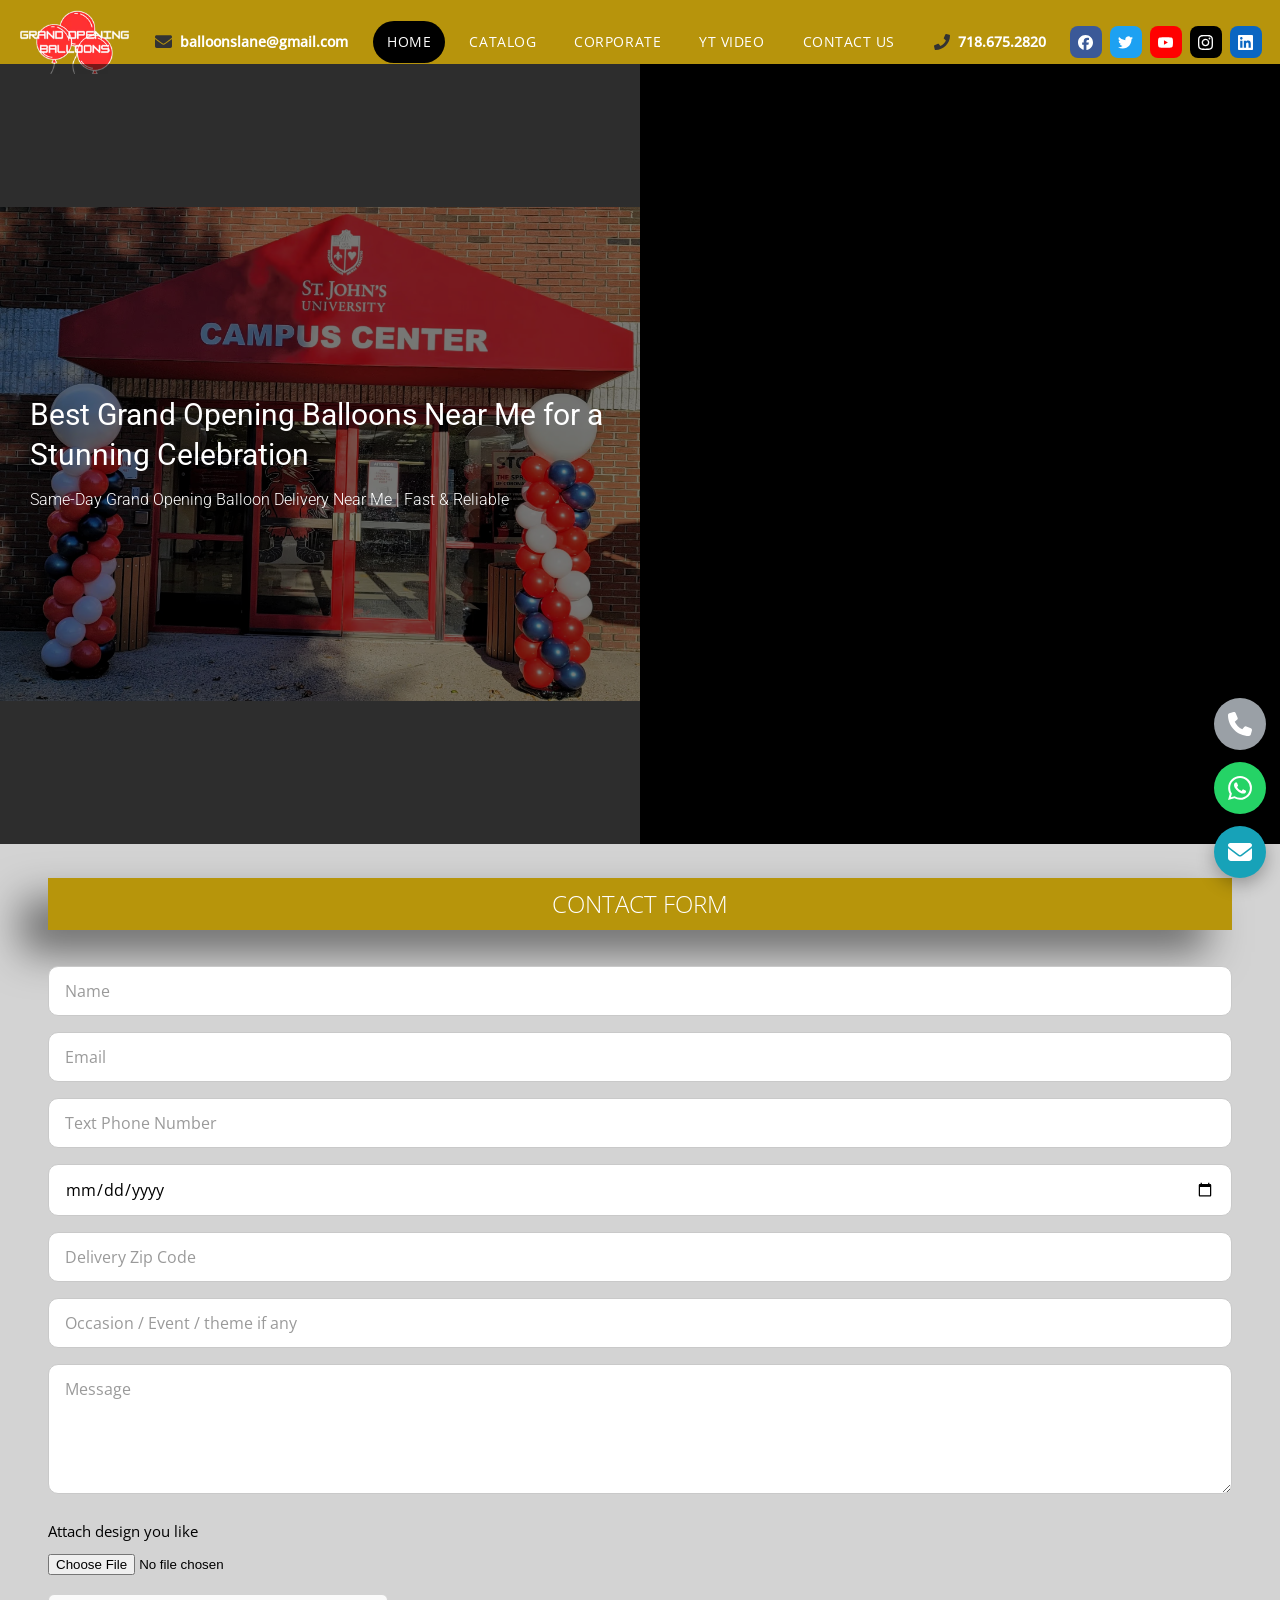
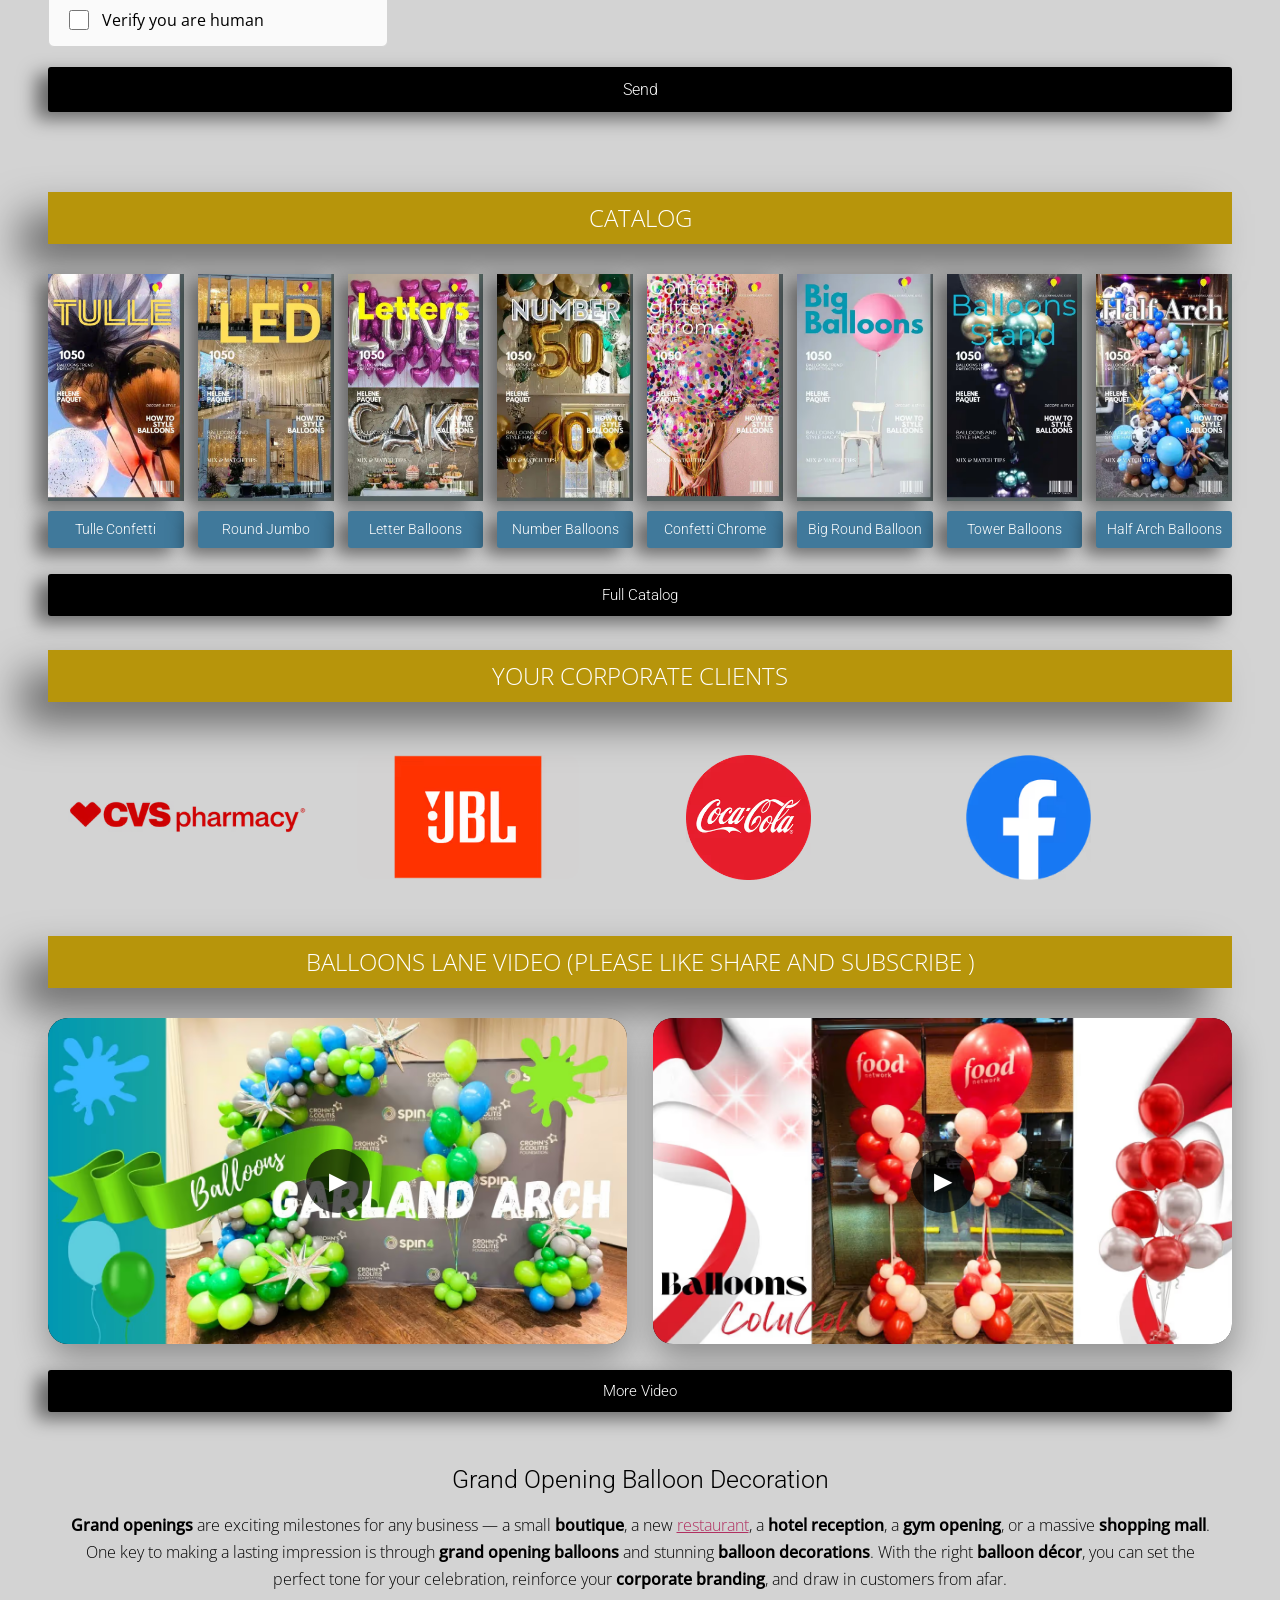
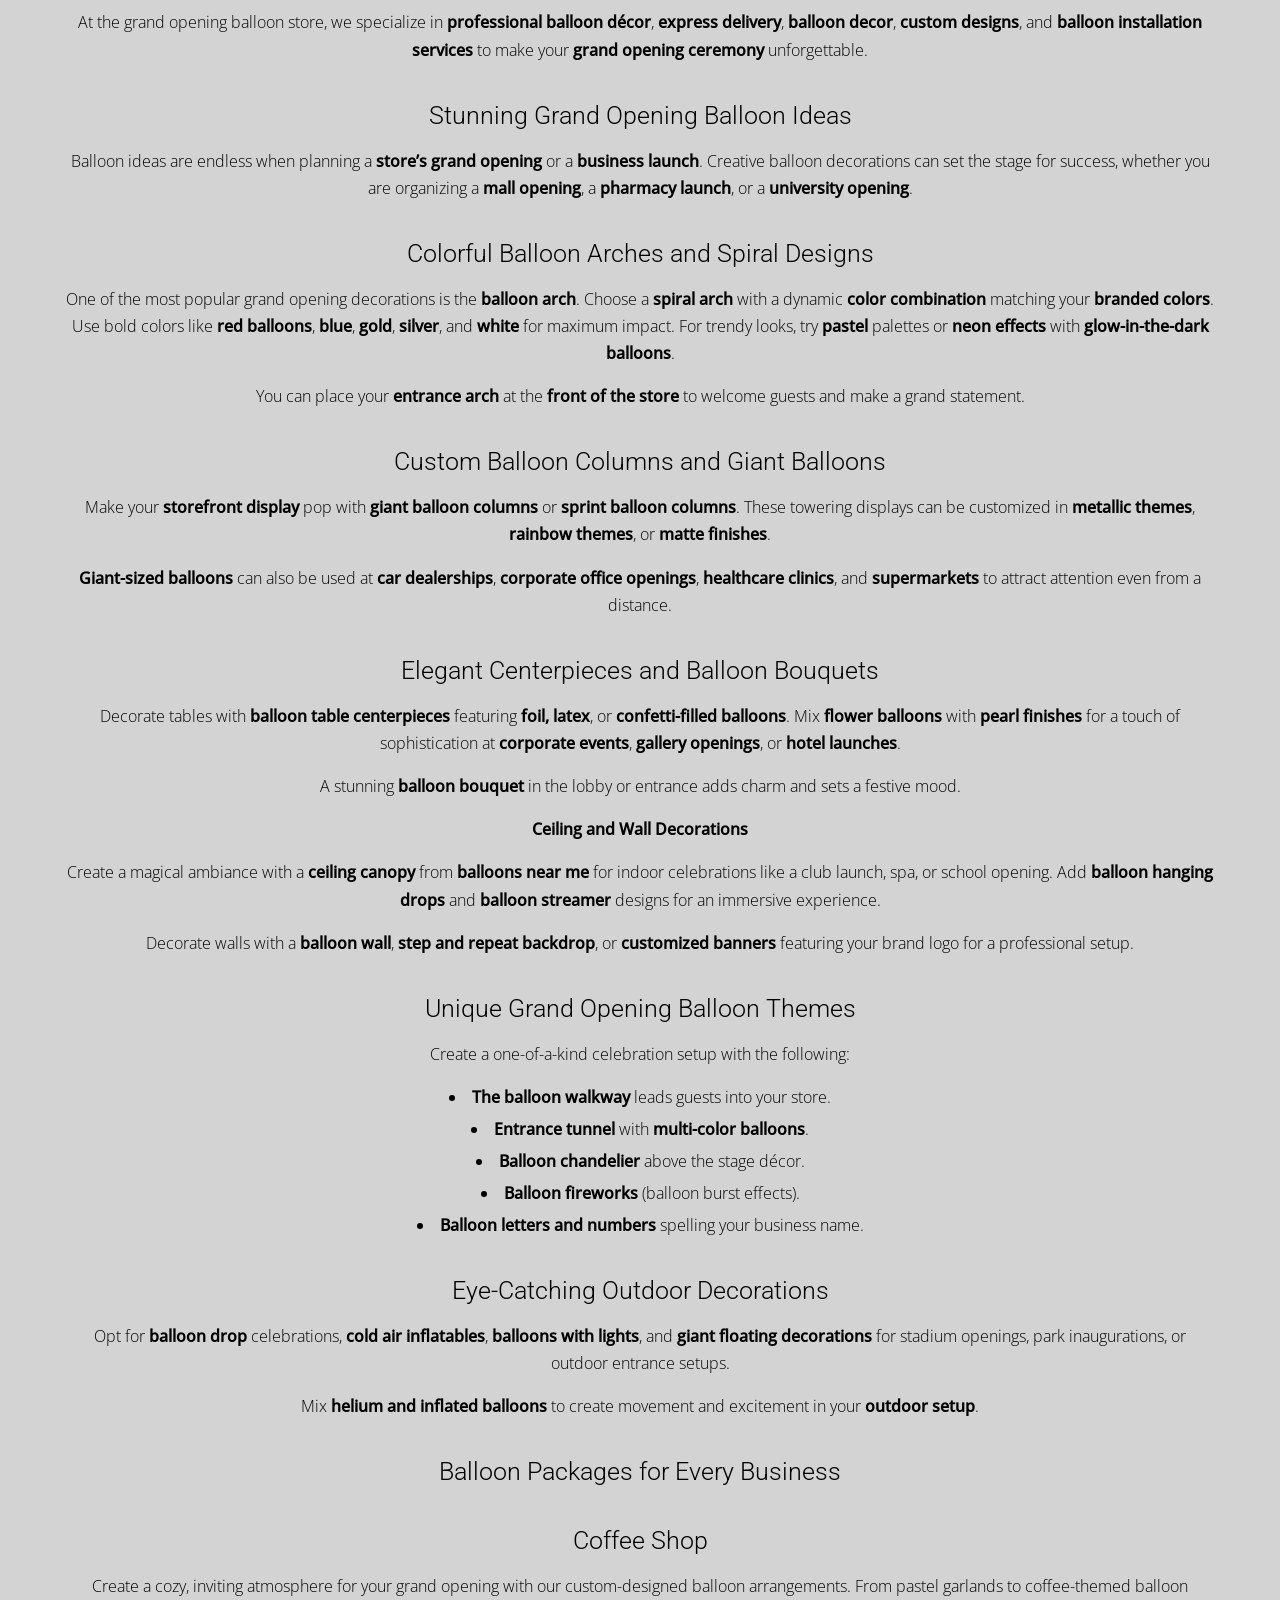
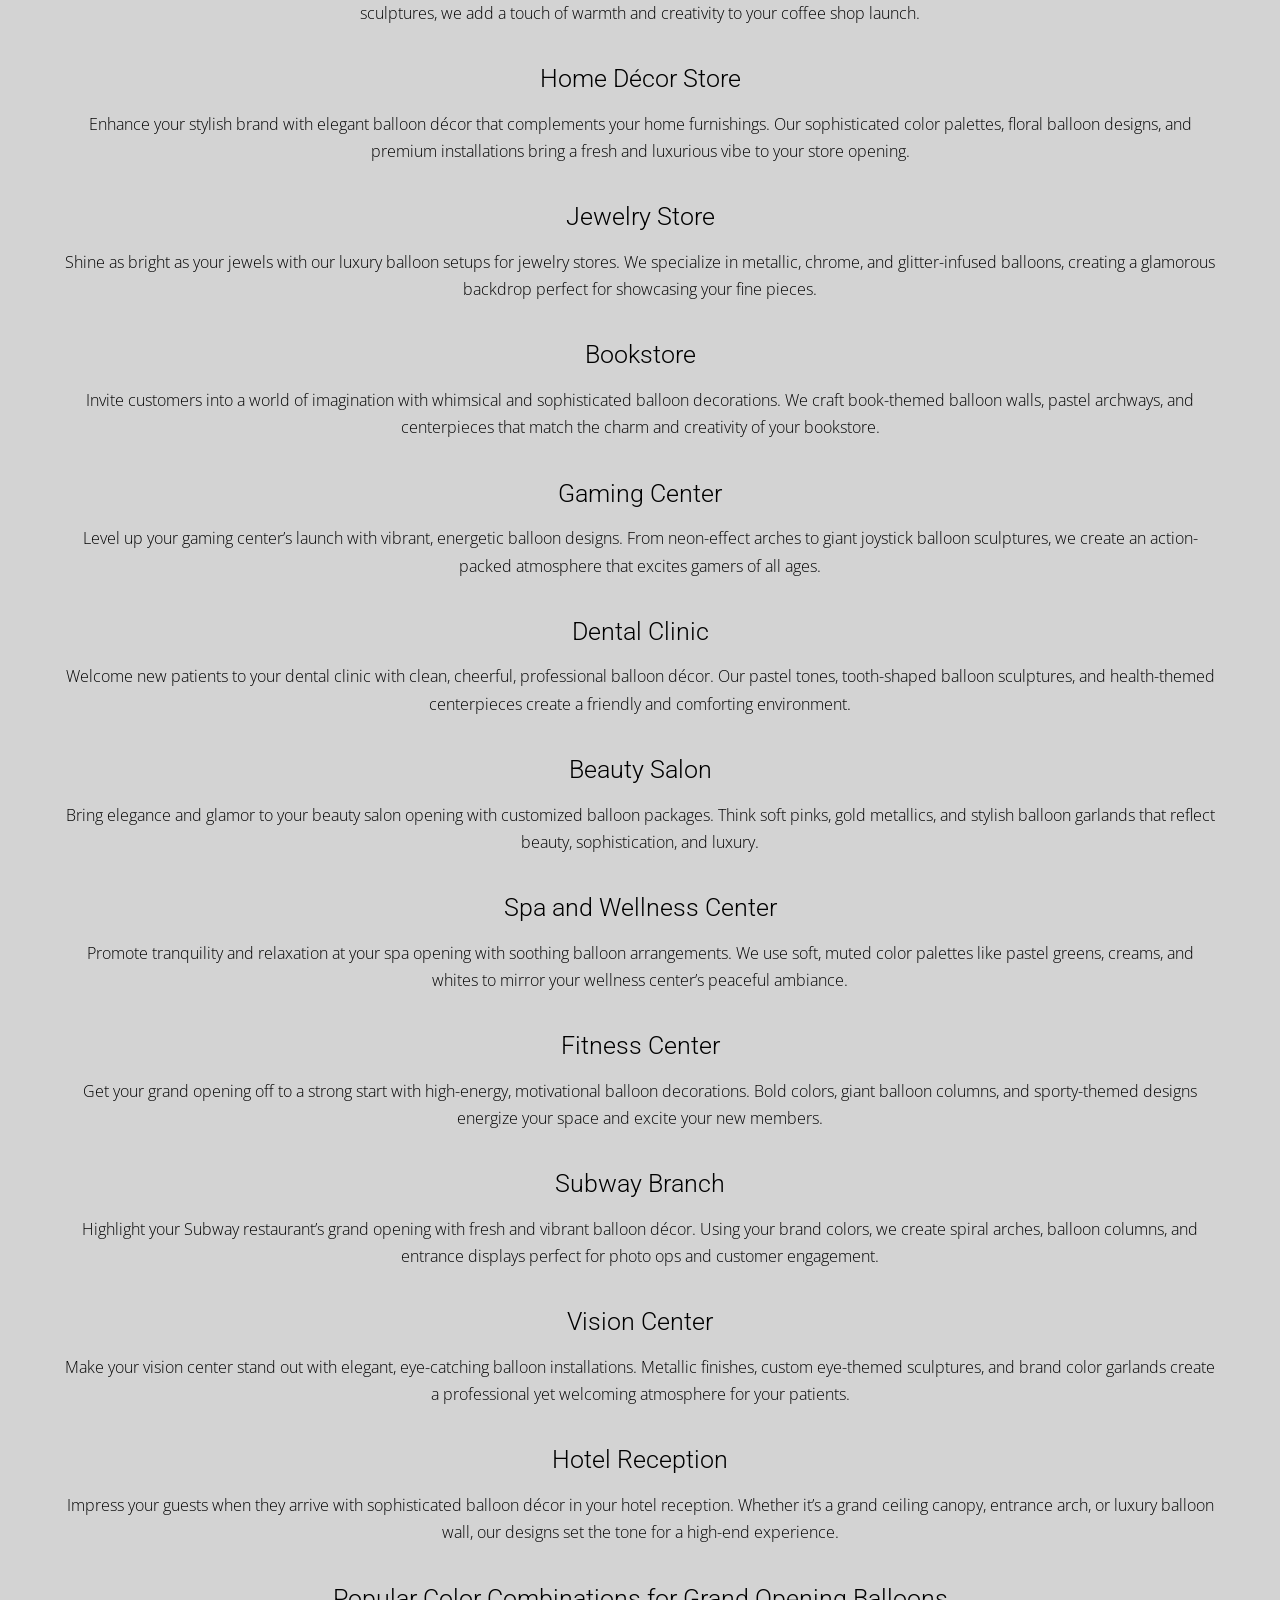
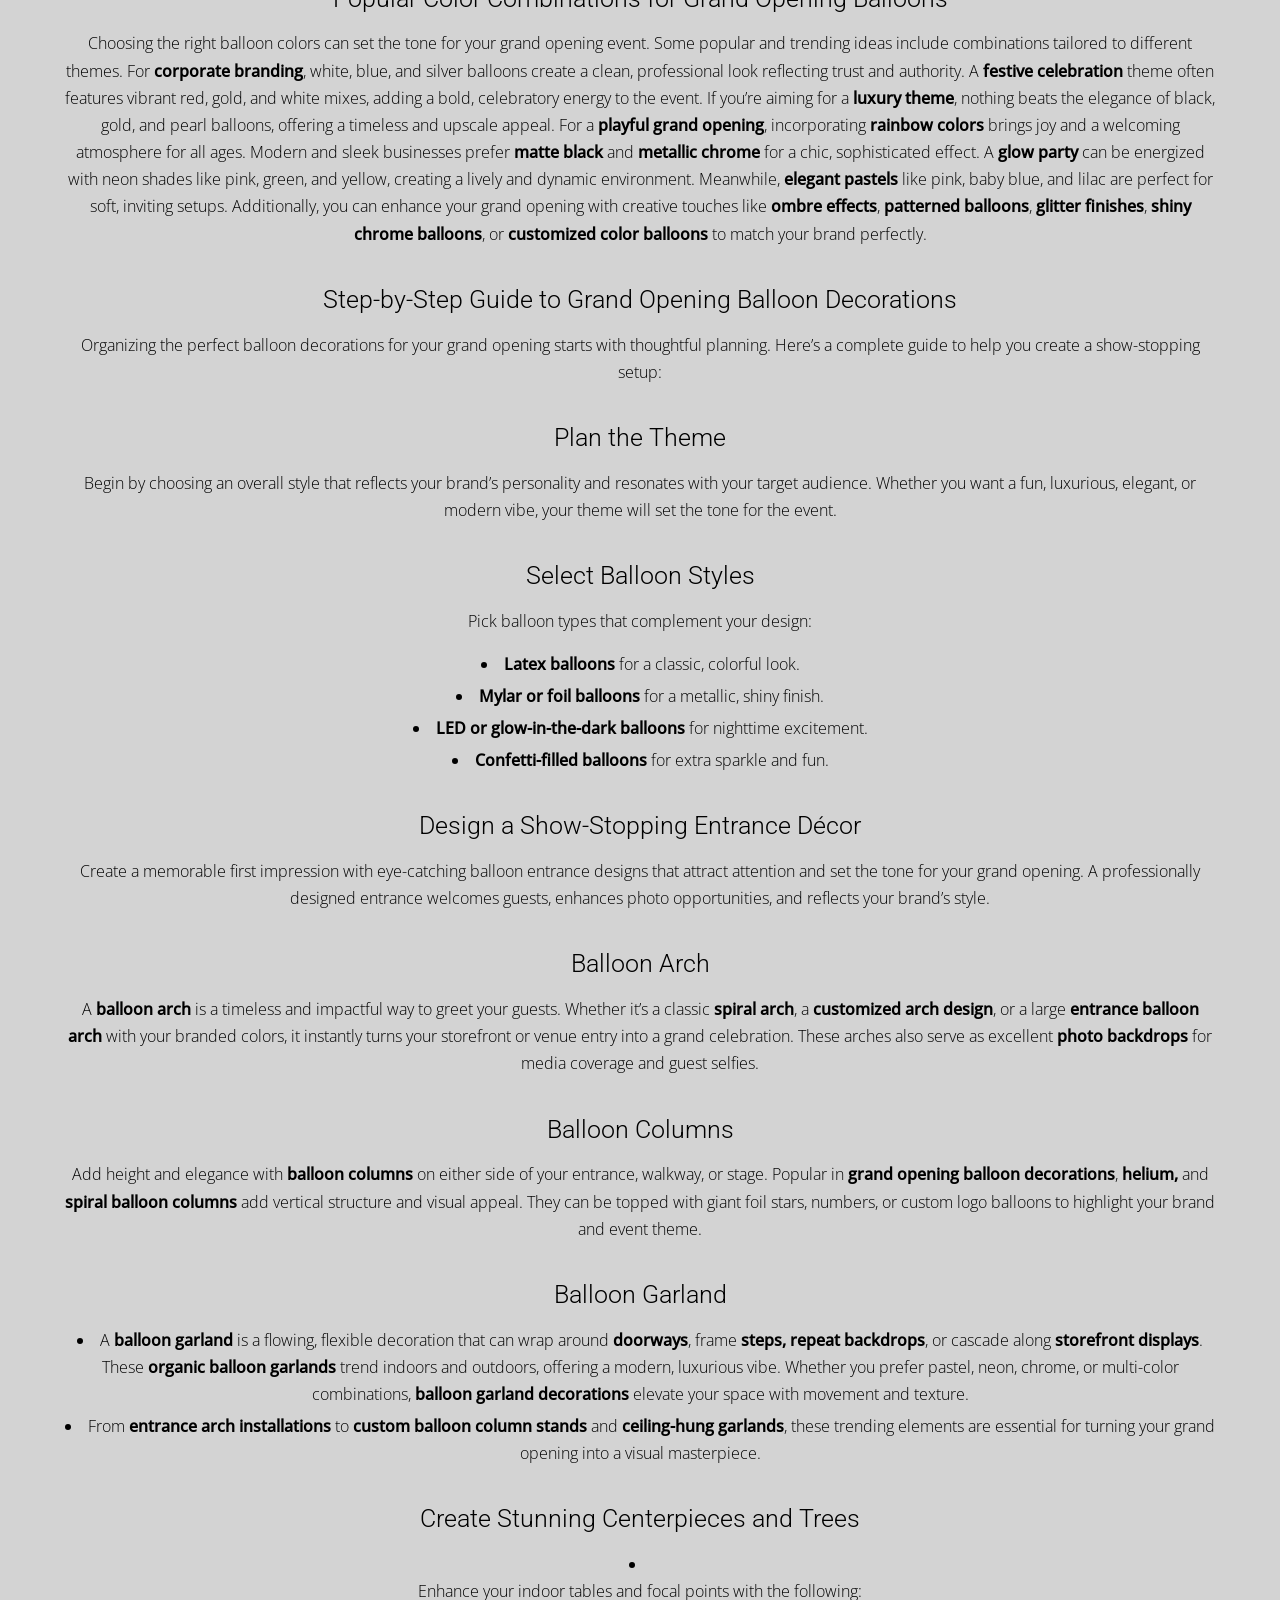
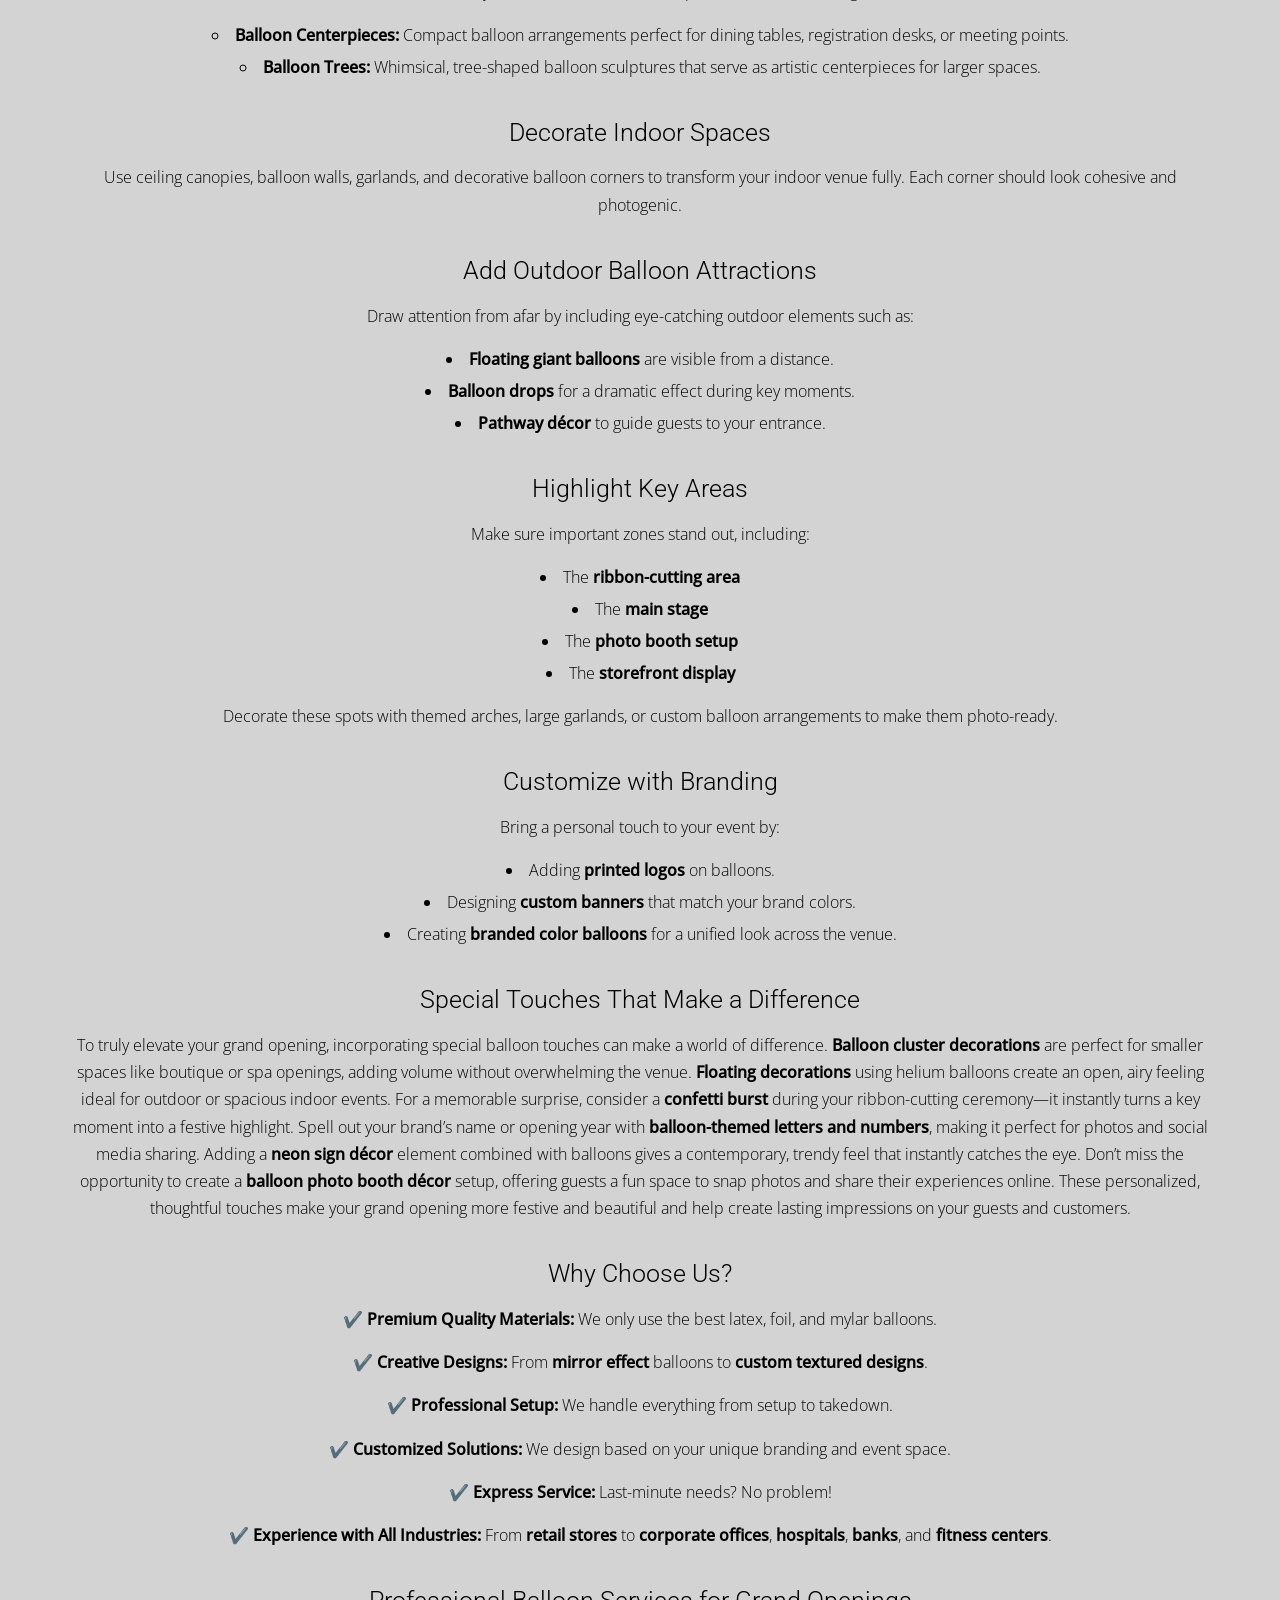
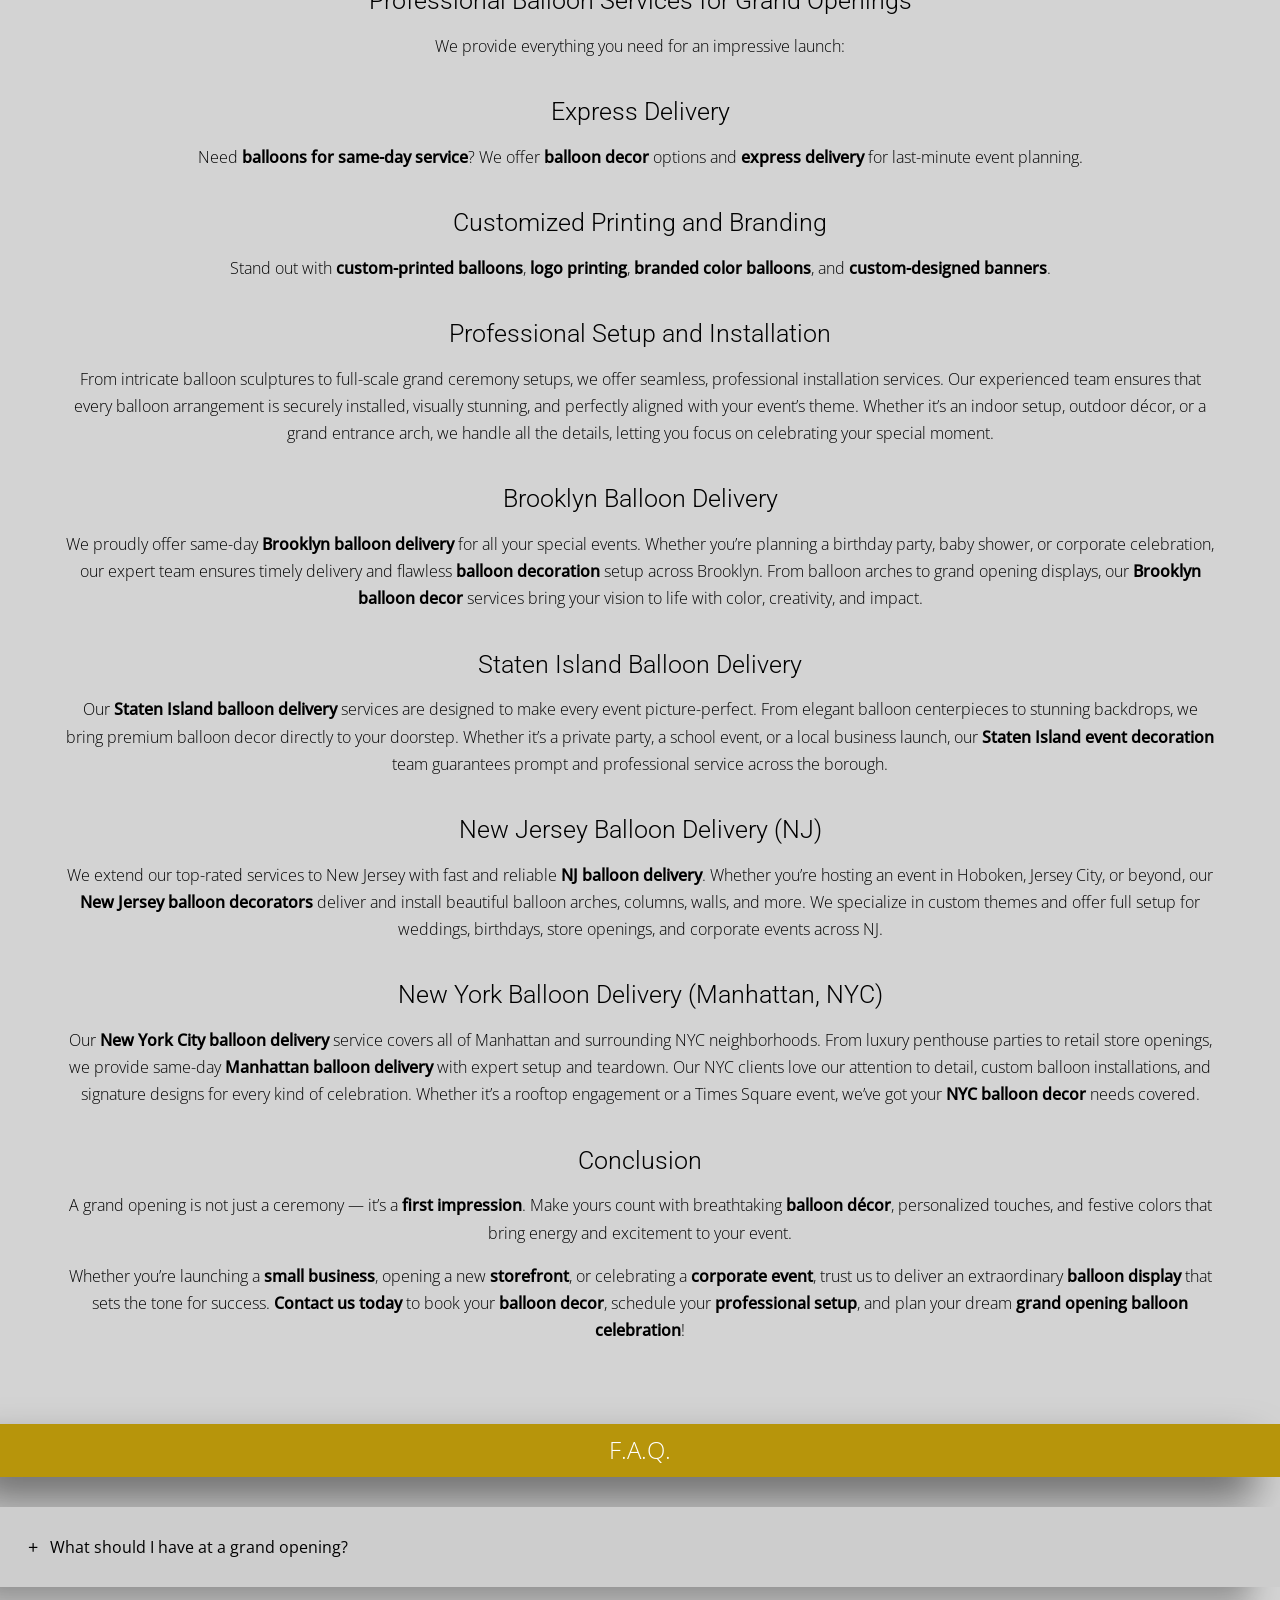
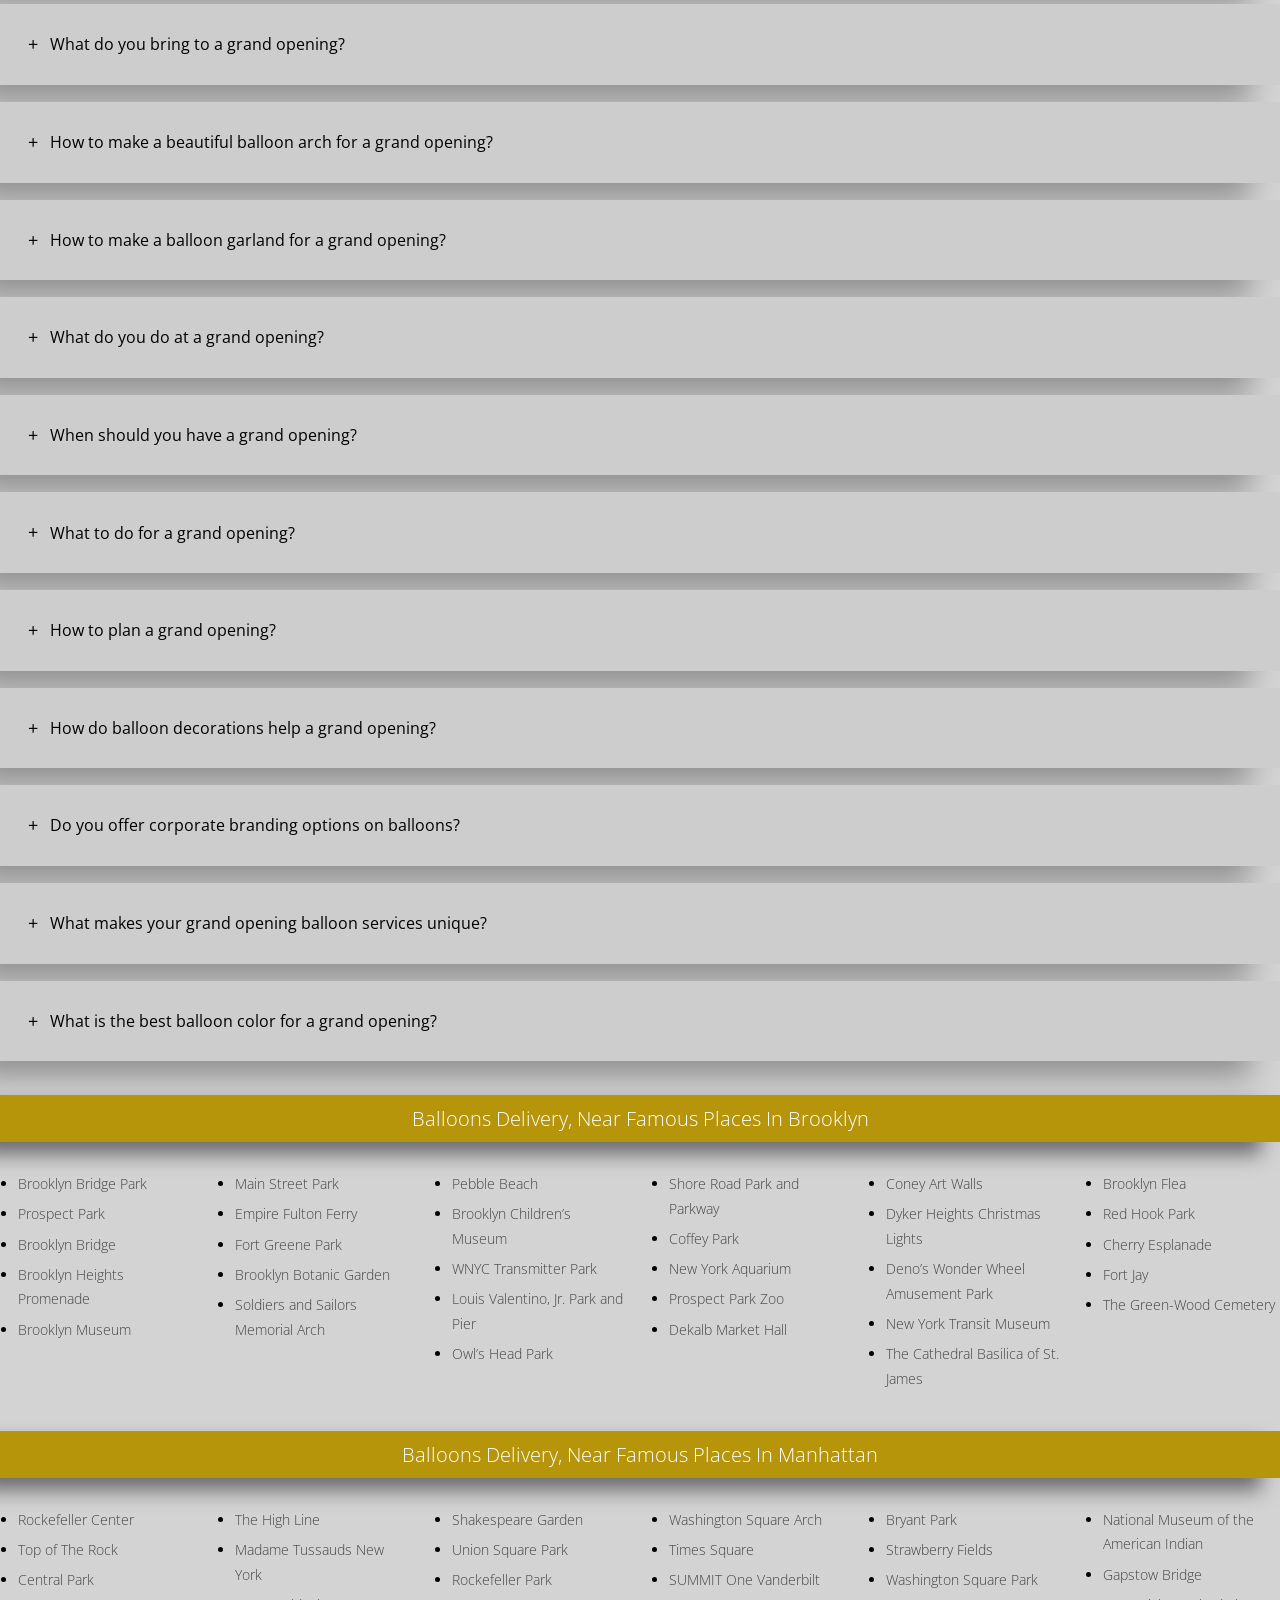
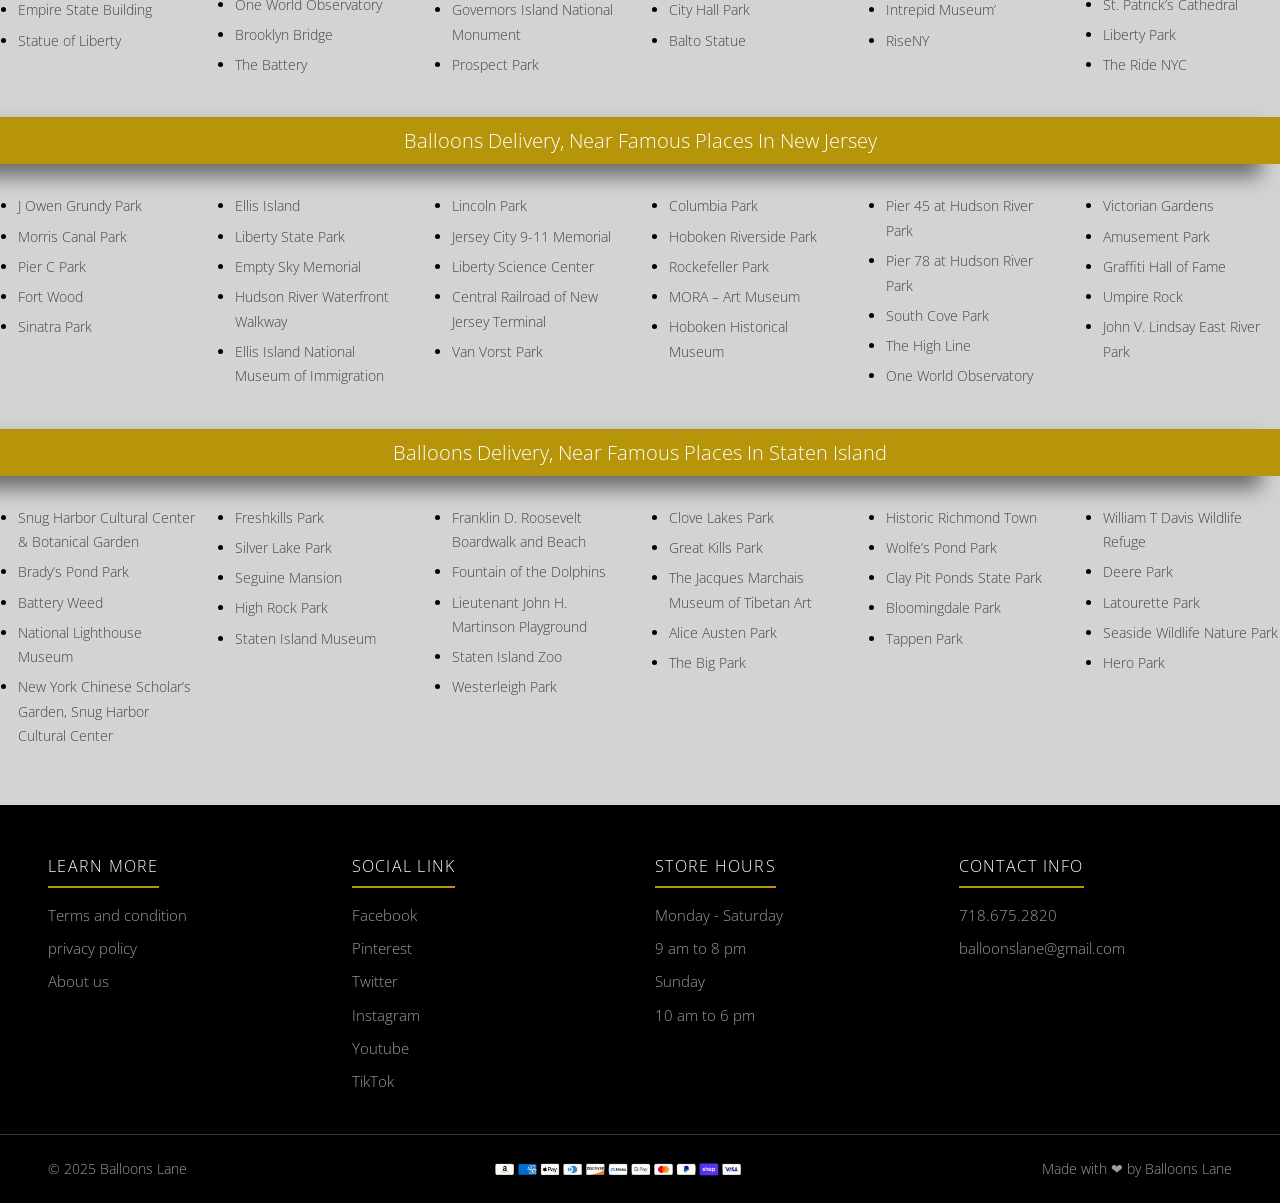
==== commit 53b2c566: "Import website package" ====
--- a/index.html
+++ b/index.html
@@ -1 +1 @@
-<!DOCTYPE html><html lang="en"> <head><meta charset="utf-8"><meta name="viewport" content="width=device-width, initial-scale=1"><title>Best Grand Opening Balloons Near Me | Order Now for Same-Day Delivery</title><meta name="description" content="Find stunning grand opening balloons near you to make your event unforgettable! Explore arches, custom balloon columns, and storefront displays with same-day delivery."><meta name="robots" content="follow, index, max-snippet:-1, max-video-preview:-1, max-image-preview:large"><link rel="canonical" href="https://grandopeningballoonsnearme.com/"><meta property="og:locale" content="en_US"><meta property="og:type" content="website"><meta property="og:title" content="Best Grand Opening Balloons Near Me | Order Now for Same-Day Delivery"><meta property="og:description" content="Find stunning grand opening balloons near you to make your event unforgettable! Explore arches, custom balloon columns, and storefront displays with same-day delivery."><meta property="og:url" content="https://grandopeningballoonsnearme.com/"><meta property="og:site_name" content="grandopeningballoonsnearme.com"><meta name="twitter:card" content="summary_large_image"><link rel="icon" type="image/png" sizes="32x32" href="/images/grand-opening-balloons-favicon-32.png"><link rel="icon" type="image/png" sizes="512x512" href="/images/grand-opening-balloons-favicon-512.png"><link rel="apple-touch-icon" href="/images/grand-opening-balloons-apple-touch-icon.png"><link rel="preload" as="font" type="font/woff2" href="/fonts/open-sans-300-latin.woff2" crossorigin fetchpriority="high"><link rel="preload" as="font" type="font/woff2" href="/fonts/roboto-400-latin.woff2" crossorigin><link rel="preload" as="image" type="image/avif" href="/images/grand-opening-balloon-columns-campus-entrance.avif" fetchpriority="high"><link rel="stylesheet" href="/_astro/catalog.BPNYEENh.css"></head><body> <header class="site-header"> <div class="header-inner"> <a class="brand" href="/" aria-label="Grand Opening Balloons Near Me home"> <img src="/_astro/grand-opening-balloons-logo.B92FFrT9_Z2jhjUJ.avif" alt="Grand Opening Balloons logo with three red balloons" loading="eager" fetchpriority="high" decoding="async" width="170" height="96"> </a> <div class="header-contact header-contact-email"> <svg aria-hidden="true" viewBox="0 0 512 512" width="17" height="17" fill="#333" xmlns="http://www.w3.org/2000/svg"><path d="M502.3 190.8c3.9-3.1 9.7-.2 9.7 4.7V400c0 26.5-21.5 48-48 48H48c-26.5 0-48-21.5-48-48V195.6c0-5 5.7-7.8 9.7-4.7 22.4 17.4 52.1 39.5 154.1 113.6 21.1 15.4 56.7 47.8 92.2 47.6 35.7.3 72-32.8 92.3-47.6 102-74.1 131.6-96.3 154-113.7zM256 320c23.2.4 56.6-29.2 73.4-41.4 132.7-96.3 142.8-104.7 173.4-128.7 5.8-4.5 9.2-11.5 9.2-18.9v-19c0-26.5-21.5-48-48-48H48C21.5 64 0 85.5 0 112v19c0 7.4 3.4 14.3 9.2 18.9 30.6 23.9 40.7 32.4 173.4 128.7 16.8 12.2 50.2 41.8 73.4 41.4z"></path></svg> <a href="mailto:balloonslane@gmail.com">laneballoon@gmail.com</a> </div> <button class="nav-toggle" type="button" aria-label="Open menu" aria-expanded="false" aria-controls="mainNav">&#9776;</button> <nav class="main-nav" id="mainNav" aria-label="Main navigation"> <a href="/" class="active">Home</a><a href="/catalog/">Catalog</a><a href="/#corporate" data-spy-link="true">Corporate</a><a href="/#video" data-spy-link="true">Yt video</a><a href="/contact-us/">Contact Us</a> </nav> <div class="header-contact header-contact-phone"> <svg aria-hidden="true" viewBox="0 0 512 512" width="16" height="16" fill="#333" xmlns="http://www.w3.org/2000/svg"><path d="M493.4 24.6l-104-24c-11.3-2.6-22.9 3.3-27.5 13.9l-48 112c-4.2 9.8-1.4 21.3 6.9 28l60.6 49.6c-36 76.7-98.9 140.5-177.2 177.2l-49.6-60.6c-6.8-8.3-18.2-11.1-28-6.9l-112 48C3.9 366.5-2 378.1.6 389.4l24 104C27.1 504.2 36.7 512 48 512c256.1 0 464-207.5 464-464 0-11.2-7.7-20.9-18.6-23.4z"></path></svg> <a href="tel:7186752820">718.675.2820</a> </div> <div class="header-social" aria-label="Social links"> <a href="https://www.facebook.com/balloonslane/" target="_blank" rel="noopener" aria-label="Facebook"><img src="/images/social/facebook.svg" alt="" width="15" height="15" aria-hidden="true"></a> <a href="https://twitter.com/balloonslane" target="_blank" rel="noopener" aria-label="Twitter"><img src="/images/social/twitter.svg" alt="" width="15" height="15" aria-hidden="true"></a> <a href="https://www.youtube.com/channel/UCdsIWq3AVAGaRpFoQ8-T3CA" target="_blank" rel="noopener" aria-label="YouTube"><img src="/images/social/youtube.svg" alt="" width="15" height="15" aria-hidden="true"></a> <a href="https://www.instagram.com/balloonslane2/" target="_blank" rel="noopener" aria-label="Instagram"><img src="/images/social/instagram.svg" alt="" width="15" height="15" aria-hidden="true"></a> <a href="https://www.linkedin.com/in/balloonslane/" target="_blank" rel="noopener" aria-label="LinkedIn"><img src="/images/social/linkedin.svg" alt="" width="15" height="15" aria-hidden="true"></a> </div> </div> </header>  <main> <section class="hero-split"> <div class="hero-pane hero-left"> <img class="hero-photo" src="/images/grand-opening-balloon-columns-campus-entrance.avif" alt="Red white and blue balloon columns flanking the St. Johns University Campus Center entrance" width="2192" height="1689" loading="eager" fetchpriority="high" decoding="async"> <div class="hero-left-text"> <h2>Best Grand Opening Balloons Near Me for a Stunning Celebration</h2> <p>Same-Day Grand Opening Balloon Delivery Near Me | Fast &amp; Reliable</p> </div> </div> <div class="hero-pane hero-right" aria-hidden="true"> <iframe id="heroYt" class="elementor-background-video-embed" role="presentation" frameborder="0" allowfullscreen allow="accelerometer; autoplay; clipboard-write; encrypted-media; gyroscope; picture-in-picture; web-share" referrerpolicy="strict-origin-when-cross-origin" title="Grand opening Balloons Arch | Balloon Cluster | Balloons Garland | Outdoor Balloons decorations" width="100%" height="100%" src="https://www.youtube.com/embed/GdZSsmZ_-Lc?controls=0&rel=0&playsinline=1&cc_load_policy=0&autoplay=1&mute=1&loop=1&playlist=GdZSsmZ_-Lc"></iframe> </div> </section> <script type="module">(function(){function t(){var s=document.querySelector(".hero-right"),e=document.getElementById("heroYt");if(!(!s||!e)){var r=s.clientWidth,o=s.clientHeight;if(!(!r||!o)){var d=16/9,n,i;r/o>d?(n=r,i=n/d):(i=o,n=i*d),e.style.width=n+"px",e.style.height=i+"px",e.style.maxWidth="none",e.style.left=(r-n)/2+"px",e.style.top=(o-i)/2+"px",e.style.transform="none"}}}window.addEventListener("load",t),window.addEventListener("resize",t),t(),setTimeout(t,500),setTimeout(t,2e3)})();</script> <section class="form-section"> <div class="container"> <div class="band"><h2>Contact Form</h2></div> <form class="inquiry-form" method="post" enctype="multipart/form-data" action="https://formsubmit.co/seooptimizeragency@gmail.com" target="formsubmit-frame-cf" novalidate> <input type="hidden" name="_subject" value="New Order Inquiry - Grand Opening Balloons Near Me"> <input type="hidden" name="_template" value="table"> <input type="hidden" name="_next" value="https://grandopeningballoonsnearme.com/form-sent/"> <input type="text" name="_honey" style="display:none" tabindex="-1" autocomplete="off"> <div class="field"> <label class="sr-only" for="cf-name">Name</label> <input type="text" id="cf-name" name="name" autocomplete="name" placeholder="Name"> </div> <div class="field"> <label class="sr-only" for="cf-email">Email</label> <input type="email" id="cf-email" name="email" autocomplete="email" placeholder="Email" required> </div> <div class="field"> <label class="sr-only" for="cf-phone">Text Phone Number</label> <input type="tel" id="cf-phone" name="phone" autocomplete="tel" placeholder="Text Phone Number"> </div> <div class="field"> <label class="sr-only" for="cf-date">Event Date</label> <input type="date" id="cf-date" name="event_date" placeholder="Event Date" required> </div> <div class="field"> <label class="sr-only" for="cf-zip">Delivery Zip Code</label> <input type="text" id="cf-zip" name="delivery_zip" inputmode="numeric" placeholder="Delivery Zip Code" required> </div> <div class="field"> <label class="sr-only" for="cf-occasion">Occasion / Event / theme if any</label> <input type="text" id="cf-occasion" name="occasion" placeholder="Occasion / Event / theme if any"> </div> <div class="field"> <label class="sr-only" for="cf-msg">Message</label> <textarea id="cf-msg" name="message" required placeholder="Message"></textarea> </div> <div class="field"> <label class="file-label" for="cf-file">Attach design you like</label> <input type="file" id="cf-file" name="attachment"> </div> <div class="verify-row"> <label><input type="checkbox" class="verify-human" required> Verify you are human</label> </div> <button type="submit" class="btn btn-send">Send</button> <p class="form-status" role="status" aria-live="polite"></p> <iframe class="form-frame" name="formsubmit-frame-cf" title="Form submission" aria-hidden="true" tabindex="-1"></iframe> </form> </div> </section> <section class="catalog-preview"> <div class="container"> <div class="band"><h2>Catalog</h2></div> <div class="cat-row"> <div class="cat-mini"> <img src="/_astro/tulle-confetti-glitter-sparkle-balloons.BEaYem3e_Z2exNyj.avif" alt="Tulle confetti glitter sparkle balloons" loading="lazy" decoding="async" fetchpriority="auto" width="450" height="750"> <a class="mini-btn" href="https://balloonsnumber.com/tulle-confetti" target="_blank" rel="noopener">Tulle Confetti</a> </div><div class="cat-mini"> <img src="/_astro/round-jumbo-led-clear-personalized-balloons.vclpvfln_1Lc0Yo.avif" alt="Round jumbo LED clear personalized balloons" loading="lazy" decoding="async" fetchpriority="auto" width="450" height="750"> <a class="mini-btn" href="https://balloonsnumber.com/round-jumbo-led-clear-personalize-balloons/" target="_blank" rel="noopener">Round Jumbo</a> </div><div class="cat-mini"> <img src="/_astro/letter-balloons-name-milestone.Cpfcxl9N_P63X1.avif" alt="Letter balloons for names and milestone celebrations" loading="lazy" decoding="async" fetchpriority="auto" width="450" height="750"> <a class="mini-btn" href="https://balloonsnumber.com/letter-balloons/" target="_blank" rel="noopener">Letter Balloons</a> </div><div class="cat-mini"> <img src="/_astro/gold-number-balloons.BowcAXFb_ms6J9.avif" alt="Gold number balloons for milestone celebrations" loading="lazy" decoding="async" fetchpriority="auto" width="450" height="750"> <a class="mini-btn" href="https://balloonsnumber.com/number-balloons/" target="_blank" rel="noopener">Number Balloons</a> </div><div class="cat-mini"> <img src="/_astro/confetti-chrome-glitter-balloons.DtBddx5r_Z17m9pa.avif" alt="Confetti chrome glitter balloons" loading="lazy" decoding="async" fetchpriority="auto" width="450" height="750"> <a class="mini-btn" href="https://balloonsnumber.com/confetti-chrome/" target="_blank" rel="noopener">Confetti Chrome</a> </div><div class="cat-mini"> <img src="/_astro/big-giant-round-jumbo-balloons.DNYQdb2p_ZEO1KK.avif" alt="Big giant round jumbo balloons" loading="lazy" decoding="async" fetchpriority="auto" width="450" height="750"> <a class="mini-btn" href="https://balloonsnumber.com/big-round-balloons/" target="_blank" rel="noopener">Big Round Balloon</a> </div><div class="cat-mini"> <img src="/_astro/balloon-tower-stand.tSOGgLPU_1pluJO.avif" alt="Balloon tower stand decoration" loading="lazy" decoding="async" fetchpriority="auto" width="450" height="750"> <a class="mini-btn" href="https://balloonsnumber.com/tower-balloons/" target="_blank" rel="noopener">Tower Balloons</a> </div><div class="cat-mini"> <img src="/_astro/balloon-half-arch-decoration.Bxb7l7dl_2tkyYj.avif" alt="Balloon half arch decoration" loading="lazy" decoding="async" fetchpriority="auto" width="450" height="750"> <a class="mini-btn" href="https://balloonsnumber.com/half-arch-balloons" target="_blank" rel="noopener">Half Arch Balloons</a> </div> </div> <a class="btn btn-black btn-wide" href="/catalog/">Full Catalog</a> </div> </section> <section id="corporate" data-spy class="corporate-section"> <div class="container"> <div class="band"><h2>your Corporate CLIENTS</h2></div> <div class="corp-wrap"> <div class="corp-track"> <div class="corp-logo"><img src="/_astro/cvs-pharmacy-logo.b2EwEJYv_2bvHHb.avif" alt="CVS Pharmacy corporate client logo" loading="lazy" decoding="async" fetchpriority="auto" width="360" height="49"></div><div class="corp-logo"><img src="/_astro/jbl-logo.fY5gKptx_2tglt5.avif" alt="JBL corporate client logo" loading="lazy" decoding="async" fetchpriority="auto" width="320" height="180"></div><div class="corp-logo"><img src="/_astro/coca-cola-logo.CIVw4LeZ_Z1pj7rg.avif" alt="Coca-Cola corporate client logo" loading="lazy" decoding="async" fetchpriority="auto" width="240" height="240"></div><div class="corp-logo"><img src="/_astro/facebook-logo.BRuXjQcA_1vYYtU.avif" alt="Facebook corporate client logo" loading="lazy" decoding="async" fetchpriority="auto" width="160" height="160"></div><div class="corp-logo"><img src="/_astro/google-logo.CGjDj_af_Z24JC4B.avif" alt="Google corporate client logo" loading="lazy" decoding="async" fetchpriority="auto" width="200" height="200"></div><div class="corp-logo"><img src="/_astro/amazon-logo.D0OFxYiZ_RAT4b.avif" alt="Amazon corporate client logo" loading="lazy" decoding="async" fetchpriority="auto" width="200" height="200"></div><div class="corp-logo"><img src="/_astro/netflix-logo.DxTljUki_Z8JceT.avif" alt="Netflix corporate client logo" loading="lazy" decoding="async" fetchpriority="auto" width="200" height="200"></div><div class="corp-logo"><img src="/_astro/sugar-factory-logo.CguVCbqE_H0Vgg.avif" alt="Sugar Factory corporate client logo" loading="lazy" decoding="async" fetchpriority="auto" width="260" height="150"></div> <div class="corp-logo" aria-hidden="true"><img src="/_astro/cvs-pharmacy-logo.b2EwEJYv_2bvHHb.avif" alt loading="lazy" decoding="async" fetchpriority="auto" width="360" height="49"></div><div class="corp-logo" aria-hidden="true"><img src="/_astro/jbl-logo.fY5gKptx_2tglt5.avif" alt loading="lazy" decoding="async" fetchpriority="auto" width="320" height="180"></div><div class="corp-logo" aria-hidden="true"><img src="/_astro/coca-cola-logo.CIVw4LeZ_Z1pj7rg.avif" alt loading="lazy" decoding="async" fetchpriority="auto" width="240" height="240"></div><div class="corp-logo" aria-hidden="true"><img src="/_astro/facebook-logo.BRuXjQcA_1vYYtU.avif" alt loading="lazy" decoding="async" fetchpriority="auto" width="160" height="160"></div><div class="corp-logo" aria-hidden="true"><img src="/_astro/google-logo.CGjDj_af_Z24JC4B.avif" alt loading="lazy" decoding="async" fetchpriority="auto" width="200" height="200"></div><div class="corp-logo" aria-hidden="true"><img src="/_astro/amazon-logo.D0OFxYiZ_RAT4b.avif" alt loading="lazy" decoding="async" fetchpriority="auto" width="200" height="200"></div><div class="corp-logo" aria-hidden="true"><img src="/_astro/netflix-logo.DxTljUki_Z8JceT.avif" alt loading="lazy" decoding="async" fetchpriority="auto" width="200" height="200"></div><div class="corp-logo" aria-hidden="true"><img src="/_astro/sugar-factory-logo.CguVCbqE_H0Vgg.avif" alt loading="lazy" decoding="async" fetchpriority="auto" width="260" height="150"></div> </div> </div> </div> </section> <section id="video" data-spy class="video-section-wrap"> <div class="container"> <div class="band"><h2>Balloons Lane Video (please like share and subscribe )</h2></div> <div class="video-grid"> <div class="video-card"> <button class="yt-facade" type="button" data-yt="cTm8uqza-aQ" data-title="Balloons garland arch with mix shades of latex balloons ( Lime green, Robinegg Blue, Gray &#38; Silver )" aria-label="Play video: Balloons garland arch with mix shades of latex balloons ( Lime green, Robinegg Blue, Gray &#38; Silver )"> <img src="/_astro/balloon-garland-arch-mixed-shades-video.CuS6Ssqb_2wLPX3.avif" alt="Balloon garland arch with lime green robin egg blue gray and silver latex balloons video thumbnail" loading="lazy" decoding="async" fetchpriority="auto" width="1280" height="720"> <span class="yt-play" aria-hidden="true">&#9654;</span> </button> </div><div class="video-card"> <button class="yt-facade" type="button" data-yt="SL4-XRWCFJc" data-title="Custom Logo tall balloons column for indoor or outdoor" aria-label="Play video: Custom Logo tall balloons column for indoor or outdoor"> <img src="/_astro/custom-logo-tall-balloon-column-video.D-0y0rfw_Z22wLwz.avif" alt="Custom logo tall balloon column for indoor or outdoor display video thumbnail" loading="lazy" decoding="async" fetchpriority="auto" width="1280" height="720"> <span class="yt-play" aria-hidden="true">&#9654;</span> </button> </div> </div> <div class="more-video"> <a class="btn btn-black btn-wide" href="https://www.youtube.com/@BalloonsLane?sub_confirmation=1" target="_blank" rel="noopener">More Video</a> </div> </div> </section> <section class="seo-section"> <div class="seo-copy"> <h2>Grand Opening Balloon Decoration</h2> <p><b>Grand openings</b> are exciting milestones for any business — a small <b>boutique</b>, a new <a href="https://en.wikipedia.org/wiki/Restaurant" target="_blank" rel="noopener">restaurant</a>, a <b>hotel reception</b>, a <b>gym opening</b>, or a massive <b>shopping mall</b>. One key to making a lasting impression is through <b>grand opening balloons</b> and stunning <b>balloon decorations</b>. With the right <b>balloon décor</b>, you can set the perfect tone for your celebration, reinforce your <b>corporate branding</b>, and draw in customers from afar.</p> <p>At the grand opening balloon store, we specialize in <b>professional balloon décor</b>, <b>express delivery</b>, <b>balloon decor</b>, <b>custom designs</b>, and <b>balloon installation services</b> to make your <b>grand opening ceremony</b> unforgettable.</p> <h2>Stunning Grand Opening Balloon Ideas</h2> <p>Balloon ideas are endless when planning a <b>store’s grand opening</b> or a <b>business launch</b>. Creative balloon decorations can set the stage for success, whether you are organizing a <b>mall opening</b>, a <b>pharmacy launch</b>, or a <b>university opening</b>.</p> <h2>Colorful Balloon Arches and Spiral Designs</h2> <p>One of the most popular grand opening decorations is the <b>balloon arch</b>. Choose a <b>spiral arch</b> with a dynamic <b>color combination</b> matching your <b>branded colors</b>. Use bold colors like <b>red balloons</b>, <b>blue</b>, <b>gold</b>, <b>silver</b>, and <b>white</b> for maximum impact. For trendy looks, try <b>pastel</b> palettes or <b>neon effects</b> with <b>glow-in-the-dark balloons</b>.</p> <p>You can place your <b>entrance arch</b> at the <b>front of the store</b> to welcome guests and make a grand statement.</p> <h2>Custom Balloon Columns and Giant Balloons</h2> <p>Make your <b>storefront display</b> pop with <b>giant balloon columns</b> or <b>sprint balloon columns</b>. These towering displays can be customized in <b>metallic themes</b>, <b>rainbow themes</b>, or <b>matte finishes</b>.</p> <p><b>Giant-sized balloons</b> can also be used at <b>car dealerships</b>, <b>corporate office openings</b>, <b>healthcare clinics</b>, and <b>supermarkets</b> to attract attention even from a distance.</p> <h2>Elegant Centerpieces and Balloon Bouquets</h2> <p>Decorate tables with <b>balloon table centerpieces</b> featuring <b>foil, latex</b>, or <b>confetti-filled balloons</b>. Mix <b>flower balloons</b> with <b>pearl finishes</b> for a touch of sophistication at <b>corporate events</b>, <b>gallery openings</b>, or <b>hotel launches</b>.</p> <p>A stunning <b>balloon bouquet</b> in the lobby or entrance adds charm and sets a festive mood.</p> <p><b>Ceiling and Wall Decorations</b></p> <p>Create a magical ambiance with a <b>ceiling canopy</b> from <b>balloons near me</b> for indoor celebrations like a club launch, spa, or school opening. Add <b>balloon hanging drops</b> and <b>balloon streamer</b> designs for an immersive experience.</p> <p>Decorate walls with a <b>balloon wall</b>, <b>step and repeat backdrop</b>, or <b>customized banners</b> featuring your brand logo for a professional setup.</p> <h2>Unique Grand Opening Balloon Themes</h2> <p>Create a one-of-a-kind celebration setup with the following:</p> <ul><li><b>The balloon walkway</b> leads guests into your store.</li><li><b>Entrance tunnel</b> with <b>multi-color balloons</b>.</li><li><b>Balloon chandelier</b> above the stage décor.</li><li><b>Balloon fireworks</b> (balloon burst effects).</li><li><b>Balloon letters and numbers</b> spelling your business name.</li></ul> <h2>Eye-Catching Outdoor Decorations</h2> <p>Opt for <b>balloon drop</b> celebrations, <b>cold air inflatables</b>, <b>balloons with lights</b>, and <b>giant floating decorations</b> for stadium openings, park inaugurations, or outdoor entrance setups.</p> <p>Mix <b>helium and</b> <b>inflated balloons</b> to create movement and excitement in your <b>outdoor setup</b>.</p> <h2>Balloon Packages for Every Business</h2> <h2>Coffee Shop</h2> <p>Create a cozy, inviting atmosphere for your grand opening with our custom-designed balloon arrangements. From pastel garlands to coffee-themed balloon sculptures, we add a touch of warmth and creativity to your coffee shop launch.</p> <h2>Home Décor Store</h2> <p>Enhance your stylish brand with elegant balloon décor that complements your home furnishings. Our sophisticated color palettes, floral balloon designs, and premium installations bring a fresh and luxurious vibe to your store opening.</p> <h2>Jewelry Store</h2> <p>Shine as bright as your jewels with our luxury balloon setups for jewelry stores. We specialize in metallic, chrome, and glitter-infused balloons, creating a glamorous backdrop perfect for showcasing your fine pieces.</p> <h2>Bookstore</h2> <p>Invite customers into a world of imagination with whimsical and sophisticated balloon decorations. We craft book-themed balloon walls, pastel archways, and centerpieces that match the charm and creativity of your bookstore.</p> <h2>Gaming Center</h2> <p>Level up your gaming center’s launch with vibrant, energetic balloon designs. From neon-effect arches to giant joystick balloon sculptures, we create an action-packed atmosphere that excites gamers of all ages.</p> <h2>Dental Clinic</h2> <p>Welcome new patients to your dental clinic with clean, cheerful, professional balloon décor. Our pastel tones, tooth-shaped balloon sculptures, and health-themed centerpieces create a friendly and comforting environment.</p> <h2>Beauty Salon</h2> <p>Bring elegance and glamor to your beauty salon opening with customized balloon packages. Think soft pinks, gold metallics, and stylish balloon garlands that reflect beauty, sophistication, and luxury.</p> <h2>Spa and Wellness Center</h2> <p>Promote tranquility and relaxation at your spa opening with soothing balloon arrangements. We use soft, muted color palettes like pastel greens, creams, and whites to mirror your wellness center’s peaceful ambiance.</p> <h2>Fitness Center</h2> <p>Get your grand opening off to a strong start with high-energy, motivational balloon decorations. Bold colors, giant balloon columns, and sporty-themed designs energize your space and excite your new members.</p> <h2>Subway Branch</h2> <p>Highlight your Subway restaurant’s grand opening with fresh and vibrant balloon décor. Using your brand colors, we create spiral arches, balloon columns, and entrance displays perfect for photo ops and customer engagement.</p> <h2>Vision Center</h2> <p>Make your vision center stand out with elegant, eye-catching balloon installations. Metallic finishes, custom eye-themed sculptures, and brand color garlands create a professional yet welcoming atmosphere for your patients.</p> <h2>Hotel Reception</h2> <p>Impress your guests when they arrive with sophisticated balloon décor in your hotel reception. Whether it’s a grand ceiling canopy, entrance arch, or luxury balloon wall, our designs set the tone for a high-end experience.</p> <h2>Popular Color Combinations for Grand Opening Balloons</h2> <p>Choosing the right balloon colors can set the tone for your grand opening event. Some popular and trending ideas include combinations tailored to different themes. For <b>corporate branding</b>, white, blue, and silver balloons create a clean, professional look reflecting trust and authority. A <b>festive celebration</b> theme often features vibrant red, gold, and white mixes, adding a bold, celebratory energy to the event. If you’re aiming for a <b>luxury theme</b>, nothing beats the elegance of black, gold, and pearl balloons, offering a timeless and upscale appeal. For a <b>playful grand opening</b>, incorporating <b>rainbow colors</b> brings joy and a welcoming atmosphere for all ages. Modern and sleek businesses prefer <b>matte black</b> and <b>metallic chrome</b> for a chic, sophisticated effect. A <b>glow party</b> can be energized with neon shades like pink, green, and yellow, creating a lively and dynamic environment. Meanwhile, <b>elegant pastels</b> like pink, baby blue, and lilac are perfect for soft, inviting setups. Additionally, you can enhance your grand opening with creative touches like <b>ombre effects</b>, <b>patterned balloons</b>, <b>glitter finishes</b>, <b>shiny chrome balloons</b>, or <b>customized color balloons</b> to match your brand perfectly.</p> <h2>Step-by-Step Guide to Grand Opening Balloon Decorations</h2> <p>Organizing the perfect balloon decorations for your grand opening starts with thoughtful planning. Here’s a complete guide to help you create a show-stopping setup:</p> <h2>Plan the Theme</h2> <p>Begin by choosing an overall style that reflects your brand’s personality and resonates with your target audience. Whether you want a fun, luxurious, elegant, or modern vibe, your theme will set the tone for the event.</p> <h2>Select Balloon Styles</h2> <p>Pick balloon types that complement your design:</p> <ul><li><b>Latex balloons</b> for a classic, colorful look.</li><li><b>Mylar or foil balloons</b> for a metallic, shiny finish.</li><li><b>LED or glow-in-the-dark balloons</b> for nighttime excitement.</li><li><b>Confetti-filled balloons</b> for extra sparkle and fun.</li></ul> <h2>Design a Show-Stopping Entrance Décor</h2> <p>Create a memorable first impression with eye-catching balloon entrance designs that attract attention and set the tone for your grand opening. A professionally designed entrance welcomes guests, enhances photo opportunities, and reflects your brand’s style.</p> <h2>Balloon Arch</h2> <p>A <b>balloon arch</b> is a timeless and impactful way to greet your guests. Whether it’s a classic <b>spiral arch</b>, a <b>customized arch design</b>, or a large <b>entrance balloon arch</b> with your branded colors, it instantly turns your storefront or venue entry into a grand celebration. These arches also serve as excellent <b>photo backdrops</b> for media coverage and guest selfies.</p> <h2>Balloon Columns</h2> <p>Add height and elegance with <b>balloon columns</b> on either side of your entrance, walkway, or stage. Popular in <b>grand opening balloon decorations</b>, <b>helium, </b>and <b>spiral balloon columns</b> add vertical structure and visual appeal. They can be topped with giant foil stars, numbers, or custom logo balloons to highlight your brand and event theme.</p> <h2>Balloon Garland</h2> <ul><li>A <b>balloon garland</b> is a flowing, flexible decoration that can wrap around <b>doorways</b>, frame <b>steps, repeat backdrops</b>, or cascade along <b>storefront displays</b>. These <b>organic balloon garlands</b> trend indoors and outdoors, offering a modern, luxurious vibe. Whether you prefer pastel, neon, chrome, or multi-color combinations, <b>balloon garland decorations</b> elevate your space with movement and texture.</li><li>From <b>entrance arch installations</b> to <b>custom balloon column stands</b> and <b>ceiling-hung garlands</b>, these trending elements are essential for turning your grand opening into a visual masterpiece.</li></ul> <h2>Create Stunning Centerpieces and Trees</h2> <ul><li><p>Enhance your indoor tables and focal points with the following:</p><ul><li><b>Balloon Centerpieces:</b> Compact balloon arrangements perfect for dining tables, registration desks, or meeting points.</li><li><b>Balloon Trees:</b> Whimsical, tree-shaped balloon sculptures that serve as artistic centerpieces for larger spaces.</li></ul></li></ul> <h2>Decorate Indoor Spaces</h2> <p>Use ceiling canopies, balloon walls, garlands, and decorative balloon corners to transform your indoor venue fully. Each corner should look cohesive and photogenic.</p> <h2>Add Outdoor Balloon Attractions</h2> <p>Draw attention from afar by including eye-catching outdoor elements such as:</p> <ul><li><b>Floating giant balloons</b> are visible from a distance.</li><li><b>Balloon drops</b> for a dramatic effect during key moments.</li><li><b>Pathway décor</b> to guide guests to your entrance.</li></ul> <h2>Highlight Key Areas</h2> <p>Make sure important zones stand out, including:</p> <ul><li>The <b>ribbon-cutting area</b></li><li>The <b>main stage</b></li><li>The <b>photo booth setup</b></li><li>The <b>storefront display</b></li></ul> <p>Decorate these spots with themed arches, large garlands, or custom balloon arrangements to make them photo-ready.</p> <h2>Customize with Branding</h2> <p>Bring a personal touch to your event by:</p> <ul><li>Adding <b>printed logos</b> on balloons.</li><li>Designing <b>custom banners</b> that match your brand colors.</li><li>Creating <b>branded color balloons</b> for a unified look across the venue.</li></ul> <h2>Special Touches That Make a Difference</h2> <p>To truly elevate your grand opening, incorporating special balloon touches can make a world of difference. <b>Balloon cluster decorations</b> are perfect for smaller spaces like boutique or spa openings, adding volume without overwhelming the venue. <b>Floating decorations</b> using helium balloons create an open, airy feeling ideal for outdoor or spacious indoor events. For a memorable surprise, consider a <b>confetti burst</b> during your ribbon-cutting ceremony—it instantly turns a key moment into a festive highlight. Spell out your brand’s name or opening year with <b>balloon-themed letters and numbers</b>, making it perfect for photos and social media sharing. Adding a <b>neon sign décor</b> element combined with balloons gives a contemporary, trendy feel that instantly catches the eye. Don’t miss the opportunity to create a <b>balloon photo booth décor</b> setup, offering guests a fun space to snap photos and share their experiences online. These personalized, thoughtful touches make your grand opening more festive and beautiful and help create lasting impressions on your guests and customers.</p> <h2>Why Choose Us?</h2> <p>✔️ <b>Premium Quality Materials:</b> We only use the best latex, foil, and mylar balloons.</p> <p>✔️ <b>Creative Designs:</b> From <b>mirror effect</b> balloons to <b>custom textured designs</b>.</p> <p>✔️ <b>Professional Setup:</b> We handle everything from setup to takedown.</p> <p>✔️ <b>Customized Solutions:</b> We design based on your unique branding and event space.</p> <p>✔️ <b>Express Service:</b> Last-minute needs? No problem!</p> <p>✔️ <b>Experience with All Industries:</b> From <b>retail stores</b> to <b>corporate offices</b>, <b>hospitals</b>, <b>banks</b>, and <b>fitness centers</b>.</p> <h2>Professional Balloon Services for Grand Openings</h2> <p>We provide everything you need for an impressive launch:</p> <h2>Express Delivery</h2> <p>Need <b>balloons for same-day service</b>? We offer <b>balloon decor </b>options and <b>express delivery</b> for last-minute event planning.</p> <h2>Customized Printing and Branding</h2> <p>Stand out with <b>custom-printed balloons</b>, <b>logo printing</b>, <b>branded color balloons</b>, and <b>custom-designed banners</b>.</p> <h2>Professional Setup and Installation</h2> <p>From intricate balloon sculptures to full-scale grand ceremony setups, we offer seamless, professional installation services. Our experienced team ensures that every balloon arrangement is securely installed, visually stunning, and perfectly aligned with your event’s theme. Whether it’s an indoor setup, outdoor décor, or a grand entrance arch, we handle all the details, letting you focus on celebrating your special moment.</p> <h2>Brooklyn Balloon Delivery</h2> <p>We proudly offer same-day <b>Brooklyn balloon delivery</b> for all your special events. Whether you’re planning a birthday party, baby shower, or corporate celebration, our expert team ensures timely delivery and flawless <b>balloon decoration</b> setup across Brooklyn. From balloon arches to grand opening displays, our <b>Brooklyn balloon decor</b> services bring your vision to life with color, creativity, and impact.</p> <h2>Staten Island Balloon Delivery</h2> <p>Our <b>Staten Island balloon delivery</b> services are designed to make every event picture-perfect. From elegant balloon centerpieces to stunning backdrops, we bring premium balloon decor directly to your doorstep. Whether it’s a private party, a school event, or a local business launch, our <b>Staten Island event decoration</b> team guarantees prompt and professional service across the borough.</p> <h2>New Jersey Balloon Delivery (NJ)</h2> <p>We extend our top-rated services to New Jersey with fast and reliable <b>NJ balloon delivery</b>. Whether you’re hosting an event in Hoboken, Jersey City, or beyond, our <b>New Jersey balloon decorators</b> deliver and install beautiful balloon arches, columns, walls, and more. We specialize in custom themes and offer full setup for weddings, birthdays, store openings, and corporate events across NJ.</p> <h2>New York Balloon Delivery (Manhattan, NYC)</h2> <p>Our <b>New York City balloon delivery</b> service covers all of Manhattan and surrounding NYC neighborhoods. From luxury penthouse parties to retail store openings, we provide same-day <b>Manhattan balloon delivery</b> with expert setup and teardown. Our NYC clients love our attention to detail, custom balloon installations, and signature designs for every kind of celebration. Whether it’s a rooftop engagement or a Times Square event, we’ve got your <b>NYC balloon decor</b> needs covered.</p> <h2>Conclusion</h2> <p>A grand opening is not just a ceremony — it’s a <b>first impression</b>. Make yours count with breathtaking <b>balloon décor</b>, personalized touches, and festive colors that bring energy and excitement to your event.</p> <p>Whether you’re launching a <b>small business</b>, opening a new <b>storefront</b>, or celebrating a <b>corporate event</b>, trust us to deliver an extraordinary <b>balloon display</b> that sets the tone for success. <b>Contact us today</b> to book your <b>balloon decor</b>, schedule your <b>professional setup</b>, and plan your dream <b>grand opening balloon celebration</b>!</p> </div> </section> <section class="faq-section"> <div class="band"><h2>F.A.Q.</h2></div> <div class="faq"> <div class="faq-item"> <button class="faq-q" type="button"><span class="marker" aria-hidden="true">+</span><span>What should I have at a grand opening?</span></button> <div class="faq-a"><p>Include a balloon arch, ribbon cutting setup, banners, music, giveaways, and snacks.</p></div> </div> <div class="faq-item"> <button class="faq-q" type="button"><span class="marker" aria-hidden="true">+</span><span>What do you bring to a grand opening?</span></button> <div class="faq-a"><p>Bring flowers, gifts, or a congratulatory card. Businesses should have promotional items and decor.</p></div> </div> <div class="faq-item"> <button class="faq-q" type="button"><span class="marker" aria-hidden="true">+</span><span>How to make a beautiful balloon arch for a grand opening?</span></button> <div class="faq-a"><p>Use brand colors, mixed balloon sizes, and a stable arch frame. Hire a pro for best results.</p></div> </div> <div class="faq-item"> <button class="faq-q" type="button"><span class="marker" aria-hidden="true">+</span><span>How to make a balloon garland for a grand opening?</span></button> <div class="faq-a"><p>Pick trendy colors, mix balloon sizes, and add accents like foil or florals. Attach to doorways or backdrops.</p></div> </div> <div class="faq-item"> <button class="faq-q" type="button"><span class="marker" aria-hidden="true">+</span><span>What do you do at a grand opening?</span></button> <div class="faq-a"><p>Hold a ribbon cutting, greet guests, give tours, run promotions, and take photos under balloon decor.</p></div> </div> <div class="faq-item"> <button class="faq-q" type="button"><span class="marker" aria-hidden="true">+</span><span>When should you have a grand opening?</span></button> <div class="faq-a"><p> 1–2 weeks after launching, on weekends or busy hours for high foot traffic.</p></div> </div> <div class="faq-item"> <button class="faq-q" type="button"><span class="marker" aria-hidden="true">+</span><span>What to do for a grand opening?</span></button> <div class="faq-a"><p>Plan a theme, set up balloon decor, invite guests, advertise online, and prepare giveaways.</p></div> </div> <div class="faq-item"> <button class="faq-q" type="button"><span class="marker" aria-hidden="true">+</span><span>How to plan a grand opening?</span></button> <div class="faq-a"><p>Set a date, choose colors, book balloon decorators, create invites, and promote on social media.</p></div> </div> <div class="faq-item"> <button class="faq-q" type="button"><span class="marker" aria-hidden="true">+</span><span>How do balloon decorations help a grand opening?</span></button> <div class="faq-a"><p>They attract attention, boost foot traffic, and create photo-worthy moments.</p></div> </div> <div class="faq-item"> <button class="faq-q" type="button"><span class="marker" aria-hidden="true">+</span><span>Do you offer corporate branding options on balloons?</span></button> <div class="faq-a"><p>Yes! We provide custom logo printing, branded balloon colors, and step-and-repeat backdrops to ensure your company branding shines throughout the event.</p></div> </div> <div class="faq-item"> <button class="faq-q" type="button"><span class="marker" aria-hidden="true">+</span><span>What makes your grand opening balloon services unique?</span></button> <div class="faq-a"><p>We focus on customized design, luxury balloon setups, premium materials, professional installation, and fast service. Our goal is to make your grand opening unforgettable and stress-free!</p></div> </div> <div class="faq-item"> <button class="faq-q" type="button"><span class="marker" aria-hidden="true">+</span><span>What is the best balloon color for a grand opening?</span></button> <div class="faq-a"><p>For a grand opening, bold and vibrant balloon colors like red, gold, silver, royal blue, or a mix of your brand colors work best. These colors attract attention, create a festive atmosphere, and enhance visibility for photos and social media.</p></div> </div> </div> </section> <section class="loc-section"> <div class="band band-famous"><h2>Balloons Delivery, Near Famous Places in Brooklyn</h2></div> <div class="loc-columns"> <div class="loc-col"><ul><li><a href="https://www.brooklynbridgepark.org/" target="_blank" rel="noopener">Brooklyn Bridge Park</a></li><li><a href="https://www.prospectpark.org/" target="_blank" rel="noopener">Prospect Park</a></li><li><a href="https://www.nyc.gov/html/dot/html/infrastructure/brooklyn-bridge.shtml" target="_blank" rel="noopener">Brooklyn Bridge</a></li><li><a href="http://www.nycgovparks.org/about/history/historical-signs/listings?id=136" target="_blank" rel="noopener">Brooklyn Heights Promenade</a></li><li><a href="https://www.brooklynmuseum.org/" target="_blank" rel="noopener">Brooklyn Museum</a></li></ul></div> <div class="loc-col"><ul><li><a href="https://www.brooklynbridgepark.org/park/main-street" target="_blank" rel="noopener">Main Street Park</a></li><li><a href="http://www.brooklynbridgepark.org/park/empire-fulton-ferry" target="_blank" rel="noopener">Empire Fulton Ferry</a></li><li><a href="http://www.fortgreenepark.org/" target="_blank" rel="noopener">Fort Greene Park</a></li><li><a href="https://bbg.org/" target="_blank" rel="noopener">Brooklyn Botanic Garden</a></li><li><a href="https://www.nycgovparks.org/parks/grand-army-plaza/monuments/1463" target="_blank" rel="noopener">Soldiers and Sailors Memorial Arch</a></li></ul></div> <div class="loc-col"><ul><li><a href="https://www.brooklynbridgepark.org/places-to-see/pebble-beach/" target="_blank" rel="noopener">Pebble Beach</a></li><li><a href="https://www.brooklynkids.org/" target="_blank" rel="noopener">Brooklyn Children’s Museum</a></li><li><a href="https://www.nycgovparks.org/parks/transmitter-park" target="_blank" rel="noopener">WNYC Transmitter Park</a></li><li><a href="https://www.nycgovparks.org/parks/valentino-pier" target="_blank" rel="noopener">Louis Valentino, Jr. Park and Pier</a></li><li><a href="https://www.nycgovparks.org/parks/owls-head-park" target="_blank" rel="noopener">Owl’s Head Park</a></li></ul></div> <div class="loc-col"><ul><li><a href="https://www.nycgovparks.org/parks/shore-road-park" target="_blank" rel="noopener">Shore Road Park and Parkway</a></li><li><a href="https://www.nycgovparks.org/parks/coffey-park" target="_blank" rel="noopener">Coffey Park</a></li><li><a href="http://www.nyaquarium.com/" target="_blank" rel="noopener">New York Aquarium</a></li><li><a href="http://www.prospectparkzoo.com/" target="_blank" rel="noopener">Prospect Park Zoo</a></li><li><a href="http://dekalbmarkethall.com/" target="_blank" rel="noopener">Dekalb Market Hall</a></li></ul></div> <div class="loc-col"><ul><li><a href="http://www.coneyartwalls.com/" target="_blank" rel="noopener">Coney Art Walls</a></li><li><a href="https://www.dykerheightschristmaslights.com/" target="_blank" rel="noopener">Dyker Heights Christmas Lights</a></li><li><a href="http://www.denoswonderwheel.com/?utm_source=GMBSocialClimb&utm_medium=Deno%27sWonderWheelAmusementPark" target="_blank" rel="noopener">Deno’s Wonder Wheel Amusement Park</a></li><li><a href="https://www.nytransitmuseum.org/" target="_blank" rel="noopener">New York Transit Museum</a></li><li><a href="https://brooklyncathedral.org/" target="_blank" rel="noopener">The Cathedral Basilica of St. James</a></li></ul></div> <div class="loc-col"><ul><li><a href="http://www.brooklynflea.com/" target="_blank" rel="noopener">Brooklyn Flea</a></li><li><a href="https://www.nycgovparks.org/parks/red-hook-park" target="_blank" rel="noopener">Red Hook Park</a></li><li><a href="https://www.bbg.org/discover/gardens/cherry_esplanade" target="_blank" rel="noopener">Cherry Esplanade</a></li><li><a href="http://www.nps.gov/gois/learn/historyculture/fortjay.htm" target="_blank" rel="noopener">Fort Jay</a></li><li><a href="https://www.green-wood.com/" target="_blank" rel="noopener">The Green-Wood Cemetery</a></li></ul></div> </div> </section> <section class="loc-section"> <div class="band band-famous"><h2>Balloons Delivery, Near Famous Places In Manhattan</h2></div> <div class="loc-columns"> <div class="loc-col"><ul><li><a href="https://www.rockefellercenter.com/" target="_blank" rel="noopener">Rockefeller Center</a></li><li><a href="https://www.rockefellercenter.com/attractions/top-of-the-rock-observation-deck/" target="_blank" rel="noopener">Top of The Rock</a></li><li><a href="https://www.centralparknyc.org/" target="_blank" rel="noopener">Central Park</a></li><li><a href="https://www.esbnyc.com/" target="_blank" rel="noopener">Empire State Building</a></li><li><a href="https://www.nps.gov/stli/index.htm" target="_blank" rel="noopener">Statue of Liberty</a></li></ul></div> <div class="loc-col"><ul><li><a href="https://www.thehighline.org/" target="_blank" rel="noopener">The High Line</a></li><li><a href="https://www.madametussauds.com/new-york/tickets/?utm_source=local-listing&utm_medium=organic&utm_campaign=tickets" target="_blank" rel="noopener">Madame Tussauds New York</a></li><li><a href="https://oneworldobservatory.com/" target="_blank" rel="noopener">One World Observatory</a></li><li><a href="https://www.nyc.gov/html/dot/html/infrastructure/brooklyn-bridge.shtml" target="_blank" rel="noopener">Brooklyn Bridge</a></li><li><a href="https://www.thebattery.org/" target="_blank" rel="noopener">The Battery</a></li></ul></div> <div class="loc-col"><ul><li><a href="https://www.centralparknyc.org/attractions/shakespeare-garden" target="_blank" rel="noopener">Shakespeare Garden</a></li><li><a href="https://www.unionsquarenyc.org/" target="_blank" rel="noopener">Union Square Park</a></li><li><a href="https://bpca.ny.gov/place/rockefeller-park/" target="_blank" rel="noopener">Rockefeller Park</a></li><li><a href="https://www.nps.gov/gois/contacts.htm" target="_blank" rel="noopener">Governors Island National Monument</a></li><li><a href="https://www.prospectpark.org/" target="_blank" rel="noopener">Prospect Park</a></li></ul></div> <div class="loc-col"><ul><li><a href="http://www.nycgovparks.org/parks/washington-square-park/monuments/1657" target="_blank" rel="noopener">Washington Square Arch</a></li><li><a href="https://www.timessquarenyc.org/" target="_blank" rel="noopener">Times Square</a></li><li><a href="http://www.summitov.com/" target="_blank" rel="noopener">SUMMIT One Vanderbilt</a></li><li><a href="http://www.nycgovparks.org/parks/city-hall-park" target="_blank" rel="noopener">City Hall Park</a></li><li><a href="https://www.centralparknyc.org/attractions/balto" target="_blank" rel="noopener">Balto Statue</a></li></ul></div> <div class="loc-col"><ul><li><a href="https://bryantpark.org/" target="_blank" rel="noopener">Bryant Park</a></li><li><a href="https://www.centralparknyc.org/locations/strawberry-fields" target="_blank" rel="noopener">Strawberry Fields</a></li><li><a href="https://www.nycgovparks.org/parks/washington-square-park" target="_blank" rel="noopener">Washington Square Park</a></li><li><a href="https://intrepidmuseum.org/" target="_blank" rel="noopener">Intrepid Museum’</a></li><li><a href="https://riseny.co/" target="_blank" rel="noopener">RiseNY</a></li></ul></div> <div class="loc-col"><ul><li><a href="https://www.americanindian.si.edu/" target="_blank" rel="noopener">National Museum of the American Indian</a></li><li><a href="https://www.centralparknyc.org/locations/gapstow-bridge" target="_blank" rel="noopener">Gapstow Bridge</a></li><li><a href="https://www.saintpatrickscathedral.org/" target="_blank" rel="noopener">St. Patrick’s Cathedral</a></li><li><a href="https://www.nycgovparks.org/" target="_blank" rel="noopener">Liberty Park</a></li><li><a href="http://www.experiencetheride.com/" target="_blank" rel="noopener">The Ride NYC</a></li></ul></div> </div> </section> <section class="loc-section"> <div class="band band-famous"><h2>Balloons Delivery, Near Famous Places In New Jersey</h2></div> <div class="loc-columns"> <div class="loc-col"><ul><li><a href="https://m.facebook.com/pages/J-Owen-Grundy-Park/192280834179901" target="_blank" rel="noopener">J Owen Grundy Park</a></li><li><a href="http://www.state.nj.us/dep/parksandforests/parks/liberty_state_park/liberty_morriscanal.html" target="_blank" rel="noopener">Morris Canal Park</a></li><li><a href="https://www.hobokennj.gov/location/pier-c-park" target="_blank" rel="noopener">Pier C Park</a></li><li><a href="https://www.nps.gov/places/fort-wood-fort-gibson.htm" target="_blank" rel="noopener">Fort Wood</a></li><li><a href="https://www.hobokennj.gov/location/sinatra-park" target="_blank" rel="noopener">Sinatra Park</a></li></ul></div> <div class="loc-col"><ul><li><a href="https://www.visithudson.org/things-to-do/attractions/ellis-island/" target="_blank" rel="noopener">Ellis Island</a></li><li><a href="https://www.njparksandforests.org/parks/libertystatepark.html" target="_blank" rel="noopener">Liberty State Park</a></li><li><a href="https://nj911memorial.org/empty-sky/" target="_blank" rel="noopener">Empty Sky Memorial</a></li><li><a href="https://www.visithudson.org/things-to-do/attractions/hudson-river-waterfront-walkway/" target="_blank" rel="noopener">Hudson River Waterfront Walkway</a></li><li><a href="https://libertyellisfoundation.org/immigration-museum" target="_blank" rel="noopener">Ellis Island National Museum of Immigration</a></li></ul></div> <div class="loc-col"><ul><li><a href="https://www.visithudson.org/lincoln-park/" target="_blank" rel="noopener">Lincoln Park</a></li><li><a href="https://nj911memorial.org/empty-sky/" target="_blank" rel="noopener">Jersey City 9-11 Memorial</a></li><li><a href="http://www.lsc.org/" target="_blank" rel="noopener">Liberty Science Center</a></li><li><a href="http://www.njparksandforests.com/parks/liberty_state_park/liberty_crrnj.html" target="_blank" rel="noopener">Central Railroad of New Jersey Terminal</a></li><li><a href="http://www.cityofjerseycity.com/" target="_blank" rel="noopener">Van Vorst Park</a></li></ul></div> <div class="loc-col"><ul><li><a href="http://jcparks.org/columbia-park/" target="_blank" rel="noopener">Columbia Park</a></li><li><a href="http://www.thebattery.org/" target="_blank" rel="noopener">Hoboken Riverside Park</a></li><li><a href="https://bpca.ny.gov/place/rockefeller-park/" target="_blank" rel="noopener">Rockefeller Park</a></li><li><a href="http://www.moramuseum.org/" target="_blank" rel="noopener">MORA – Art Museum</a></li><li><a href="http://www.hobokenmuseum.org/" target="_blank" rel="noopener">Hoboken Historical Museum</a></li></ul></div> <div class="loc-col"><ul><li><a href="http://www.hudsonriverpark.org/explore-the-park/locations/pier-45" target="_blank" rel="noopener">Pier 45 at Hudson River Park</a></li><li><a href="http://hudsonriverpark.org/explore-the-park/locations/pier-79" target="_blank" rel="noopener">Pier 78 at Hudson River Park</a></li><li><a href="https://bpca.ny.gov/place/south-cove/" target="_blank" rel="noopener">South Cove Park</a></li><li><a href="https://www.thehighline.org/" target="_blank" rel="noopener">The High Line</a></li><li><a href="https://oneworldobservatory.com/" target="_blank" rel="noopener">One World Observatory</a></li></ul></div> <div class="loc-col"><ul><li><a href="https://www.victoriangardensnyc.com/" target="_blank" rel="noopener">Victorian Gardens</a></li><li><a href="https://www.victoriangardensnyc.com/" target="_blank" rel="noopener"> Amusement Park</a></li><li><a href="https://www.facebook.com/grafhalloffame" target="_blank" rel="noopener">Graffiti Hall of Fame</a></li><li><a href="https://www.centralparknyc.org/locations/umpire-rock" target="_blank" rel="noopener">Umpire Rock</a></li><li><a href="https://www.nycgovparks.org/parks/east-river-park" target="_blank" rel="noopener">John V. Lindsay East River Park</a></li></ul></div> </div> </section> <section class="loc-section"> <div class="band band-famous"><h2>Balloons Delivery, Near Famous Places in Staten Island</h2></div> <div class="loc-columns"> <div class="loc-col"><ul><li><a href="http://www.snug-harbor.org/" target="_blank" rel="noopener">Snug Harbor Cultural Center &amp; Botanical Garden</a></li><li><a href="https://www.nycgovparks.org/parks/bradys-pond-park/" target="_blank" rel="noopener">Brady’s Pond Park</a></li><li><a href="https://www.nps.gov/gate/learn/historyculture/wadsworth3rdsystem.htm" target="_blank" rel="noopener">Battery Weed</a></li><li><a href="http://www.lighthousemuseum.org/" target="_blank" rel="noopener">National Lighthouse Museum</a></li><li><a href="http://snug-harbor.org/botanical-garden/new-york-chinese-scholars-garden/" target="_blank" rel="noopener">New York Chinese Scholar’s Garden, Snug Harbor Cultural Center</a></li></ul></div> <div class="loc-col"><ul><li><a href="http://www.freshkillspark.org/" target="_blank" rel="noopener">Freshkills Park</a></li><li><a href="https://www.nycgovparks.org/parks/silver-lake-park" target="_blank" rel="noopener">Silver Lake Park</a></li><li><a href="http://seguinemansion.org/" target="_blank" rel="noopener">Seguine Mansion</a></li><li><a href="https://www.nycgovparks.org/parks/high-rock-park" target="_blank" rel="noopener">High Rock Park</a></li><li><a href="http://www.statenislandmuseum.org/" target="_blank" rel="noopener">Staten Island Museum</a></li></ul></div> <div class="loc-col"><ul><li><a href="https://www.nycgovparks.org/parks/fdr-boardwalk-and-beach" target="_blank" rel="noopener">Franklin D. Roosevelt Boardwalk and Beach</a></li><li><a href="https://www.nycgovparks.org/parks/fdr-boardwalk-and-beach/monuments/1817" target="_blank" rel="noopener">Fountain of the Dolphins</a></li><li><a href="https://www.nycgovparks.org/parks/lieutenant-john-h-martinson-playground/" target="_blank" rel="noopener">Lieutenant John H. Martinson Playground</a></li><li><a href="http://www.statenislandzoo.org/" target="_blank" rel="noopener">Staten Island Zoo</a></li><li><a href="https://www.nycgovparks.org/parks/westerleigh-park/" target="_blank" rel="noopener">Westerleigh Park</a><br> </li></ul></div> <div class="loc-col"><ul><li><a href="https://www.nycgovparks.org/parks/clove-lakes-park" target="_blank" rel="noopener">Clove Lakes Park</a></li><li><a href="https://www.nycgovparks.org/parks/great-kills-park/" target="_blank" rel="noopener">Great Kills Park</a></li><li><a href="http://www.tibetanmuseum.org/" target="_blank" rel="noopener">The Jacques Marchais Museum of Tibetan Art</a></li><li><a href="https://www.nycgovparks.org/parks/alice-austen-house-and-park" target="_blank" rel="noopener">Alice Austen Park</a></li><li><a href="https://www.nycgovparks.org/parks/the-big-park" target="_blank" rel="noopener">The Big Park</a><br> </li></ul></div> <div class="loc-col"><ul><li><a href="http://www.historicrichmondtown.org/" target="_blank" rel="noopener">Historic Richmond Town</a></li><li><a href="https://www.nycgovparks.org/parks/wolfes-pond-park/" target="_blank" rel="noopener">Wolfe’s Pond Park</a></li><li><a href="https://parks.ny.gov/parks/166/details.aspx" target="_blank" rel="noopener">Clay Pit Ponds State Park</a></li><li><a href="https://www.nycgovparks.org/parks/bloomingdale-park/map" target="_blank" rel="noopener">Bloomingdale Park</a></li><li><a href="https://www.nycgovparks.org/parks/tappen-park/" target="_blank" rel="noopener">Tappen Park</a></li></ul></div> <div class="loc-col"><ul><li><a href="http://www.nycgovparks.org/sub_about/parks_divisions/nrg/forever_wild/site.php?FWID=16" target="_blank" rel="noopener">William T Davis Wildlife Refuge</a></li><li><a href="https://www.nycgovparks.org/parks/deere-park/" target="_blank" rel="noopener">Deere Park</a></li><li><a href="https://www.nycgovparks.org/parks/latourette-park-and-golf-course/" target="_blank" rel="noopener">Latourette Park</a></li><li><a href="https://www.nycgovparks.org/parks/seaside-wildlife-nature-park/" target="_blank" rel="noopener">Seaside Wildlife Nature Park</a></li><li><a href="https://www.nycgovparks.org/parks/hero-park/" target="_blank" rel="noopener">Hero Park</a></li></ul></div> </div> </section> </main>  <footer class="site-footer"> <div class="footer-grid"> <div> <h4>Learn More</h4> <ul> <li><a href="/terms-and-conditions/">Terms and condition</a></li> <li><a href="/privacy-policy/">privacy policy</a></li> <li>About us</li> </ul> </div> <div> <h4>Social link</h4> <ul> <li><a href="https://www.facebook.com/balloonslane/" target="_blank" rel="noopener">Facebook</a></li> <li><a href="https://www.pinterest.com/balloonslane/" target="_blank" rel="noopener">Pinterest</a></li> <li><a href="https://twitter.com/balloonslane" target="_blank" rel="noopener">Twitter</a></li> <li><a href="https://www.instagram.com/balloonslane2/" target="_blank" rel="noopener">Instagram</a></li> <li><a href="https://www.youtube.com/channel/UCdsIWq3AVAGaRpFoQ8-T3CA" target="_blank" rel="noopener">Youtube</a></li> <li><a href="https://www.tiktok.com/@balloons_lane" target="_blank" rel="noopener">TikTok</a></li> </ul> </div> <div> <h4>Store Hours</h4> <ul> <li>Monday - Saturday</li> <li>9 am to 8 pm</li> <li>Sunday</li> <li>10 am to 6 pm</li> </ul> </div> <div> <h4>Contact Info</h4> <ul> <li><a href="tel:7184270968">718.675.2820</a></li> <li><a href="mailto:balloonslane@gmail.com">laneballoon@gmail.com</a></li> </ul> </div> </div> <div class="footer-bottom"> <span>&copy; 2025 Balloons Lane</span> <img src="/_astro/accepted-payment-methods.cvvCI9eJ_Z18mrgl.avif" alt="Accepted payment method logos" loading="lazy" decoding="async" fetchpriority="auto" width="500" height="50" class="pay-strip"> <span>Made with &#10084; by Balloons Lane</span> </div> </footer> <div class="fab-stack" aria-label="Quick contact"> <a class="fab fab-phone" href="tel:7184270968" aria-label="Call us"><img src="/images/social/phone.svg" alt="" width="24" height="24" aria-hidden="true"></a> <a class="fab fab-wa" href="https://api.whatsapp.com/send/?phone=%2B17184270968&text&app_absent=0" target="_blank" rel="noopener" aria-label="WhatsApp"><img src="/images/social/whatsapp.svg" alt="" width="26" height="26" aria-hidden="true"></a> <a class="fab fab-mail" href="https://balloonslane.com/order-inquiry/" target="_blank" rel="noopener" aria-label="Order inquiry"><img src="/images/social/mail.svg" alt="" width="24" height="24" aria-hidden="true"></a> </div> <script defer src="/js/main.js"></script> </body> </html>+<!DOCTYPE html><html lang="en"> <head><meta charset="utf-8"><meta name="viewport" content="width=device-width, initial-scale=1"><title>Best Grand Opening Balloons Near Me | Order Now for Same-Day Delivery</title><meta name="description" content="Find stunning grand opening balloons near you to make your event unforgettable! Explore arches, custom balloon columns, and storefront displays with same-day delivery."><meta name="robots" content="follow, index, max-snippet:-1, max-video-preview:-1, max-image-preview:large"><link rel="canonical" href="https://grandopeningballoonsnearme.com/"><meta property="og:locale" content="en_US"><meta property="og:type" content="website"><meta property="og:title" content="Best Grand Opening Balloons Near Me | Order Now for Same-Day Delivery"><meta property="og:description" content="Find stunning grand opening balloons near you to make your event unforgettable! Explore arches, custom balloon columns, and storefront displays with same-day delivery."><meta property="og:url" content="https://grandopeningballoonsnearme.com/"><meta property="og:site_name" content="grandopeningballoonsnearme.com"><meta name="twitter:card" content="summary_large_image"><link rel="icon" type="image/png" sizes="32x32" href="/images/grand-opening-balloons-favicon-32.png"><link rel="icon" type="image/png" sizes="512x512" href="/images/grand-opening-balloons-favicon-512.png"><link rel="apple-touch-icon" href="/images/grand-opening-balloons-apple-touch-icon.png"><link rel="preload" as="font" type="font/woff2" href="/fonts/open-sans-300-latin.woff2" crossorigin fetchpriority="high"><link rel="preload" as="font" type="font/woff2" href="/fonts/roboto-400-latin.woff2" crossorigin><link rel="preload" as="image" type="image/avif" href="/images/grand-opening-balloon-columns-campus-entrance.avif" fetchpriority="high"><link rel="stylesheet" href="/_astro/catalog.-NGZpGSq.css"></head><body> <header class="site-header"> <div class="header-inner"> <a class="brand" href="/" aria-label="Grand Opening Balloons Near Me home"> <img src="/_astro/grand-opening-balloons-logo.B92FFrT9_Z2jhjUJ.avif" alt="Grand Opening Balloons logo with three red balloons" loading="eager" fetchpriority="high" decoding="async" width="170" height="96"> </a> <div class="header-contact header-contact-email"> <svg aria-hidden="true" viewBox="0 0 512 512" width="17" height="17" fill="#333" xmlns="http://www.w3.org/2000/svg"><path d="M502.3 190.8c3.9-3.1 9.7-.2 9.7 4.7V400c0 26.5-21.5 48-48 48H48c-26.5 0-48-21.5-48-48V195.6c0-5 5.7-7.8 9.7-4.7 22.4 17.4 52.1 39.5 154.1 113.6 21.1 15.4 56.7 47.8 92.2 47.6 35.7.3 72-32.8 92.3-47.6 102-74.1 131.6-96.3 154-113.7zM256 320c23.2.4 56.6-29.2 73.4-41.4 132.7-96.3 142.8-104.7 173.4-128.7 5.8-4.5 9.2-11.5 9.2-18.9v-19c0-26.5-21.5-48-48-48H48C21.5 64 0 85.5 0 112v19c0 7.4 3.4 14.3 9.2 18.9 30.6 23.9 40.7 32.4 173.4 128.7 16.8 12.2 50.2 41.8 73.4 41.4z"></path></svg> <a href="mailto:balloonslane@gmail.com">balloonslane@gmail.com</a> </div> <button class="nav-toggle" type="button" aria-label="Open menu" aria-expanded="false" aria-controls="mainNav">&#9776;</button> <nav class="main-nav" id="mainNav" aria-label="Main navigation"> <a href="/" class="active">Home</a><a href="/catalog/">Catalog</a><a href="/#corporate" data-spy-link="true">Corporate</a><a href="/#video" data-spy-link="true">Yt video</a><a href="/contact-us/">Contact Us</a> </nav> <div class="header-contact header-contact-phone"> <svg aria-hidden="true" viewBox="0 0 512 512" width="16" height="16" fill="#333" xmlns="http://www.w3.org/2000/svg"><path d="M493.4 24.6l-104-24c-11.3-2.6-22.9 3.3-27.5 13.9l-48 112c-4.2 9.8-1.4 21.3 6.9 28l60.6 49.6c-36 76.7-98.9 140.5-177.2 177.2l-49.6-60.6c-6.8-8.3-18.2-11.1-28-6.9l-112 48C3.9 366.5-2 378.1.6 389.4l24 104C27.1 504.2 36.7 512 48 512c256.1 0 464-207.5 464-464 0-11.2-7.7-20.9-18.6-23.4z"></path></svg> <a href="tel:7186752820">718.675.2820</a> </div> <div class="header-social" aria-label="Social links"> <a href="https://www.facebook.com/balloonslane/" target="_blank" rel="noopener" aria-label="Facebook"><img src="/images/social/facebook.svg" alt="" width="15" height="15" aria-hidden="true"></a> <a href="https://twitter.com/balloonslane" target="_blank" rel="noopener" aria-label="Twitter"><img src="/images/social/twitter.svg" alt="" width="15" height="15" aria-hidden="true"></a> <a href="https://www.youtube.com/channel/UCdsIWq3AVAGaRpFoQ8-T3CA" target="_blank" rel="noopener" aria-label="YouTube"><img src="/images/social/youtube.svg" alt="" width="15" height="15" aria-hidden="true"></a> <a href="https://www.instagram.com/balloonslane2/" target="_blank" rel="noopener" aria-label="Instagram"><img src="/images/social/instagram.svg" alt="" width="15" height="15" aria-hidden="true"></a> <a href="https://www.linkedin.com/in/balloonslane/" target="_blank" rel="noopener" aria-label="LinkedIn"><img src="/images/social/linkedin.svg" alt="" width="15" height="15" aria-hidden="true"></a> </div> </div> </header>  <main> <section class="hero-split"> <div class="hero-pane hero-left"> <img class="hero-photo" src="/images/grand-opening-balloon-columns-campus-entrance.avif" alt="Red white and blue balloon columns flanking the St. Johns University Campus Center entrance" width="2192" height="1689" loading="eager" fetchpriority="high" decoding="async"> <div class="hero-left-text"> <h2>Best Grand Opening Balloons Near Me for a Stunning Celebration</h2> <p>Same-Day Grand Opening Balloon Delivery Near Me | Fast &amp; Reliable</p> </div> </div> <div class="hero-pane hero-right" aria-hidden="true"> <iframe id="heroYt" class="elementor-background-video-embed" role="presentation" frameborder="0" allowfullscreen allow="accelerometer; autoplay; clipboard-write; encrypted-media; gyroscope; picture-in-picture; web-share" referrerpolicy="strict-origin-when-cross-origin" title="Grand opening Balloons Arch | Balloon Cluster | Balloons Garland | Outdoor Balloons decorations" width="100%" height="100%" src="https://www.youtube.com/embed/GdZSsmZ_-Lc?controls=0&rel=0&playsinline=1&cc_load_policy=0&autoplay=1&mute=1&loop=1&playlist=GdZSsmZ_-Lc"></iframe> </div> </section> <script type="module">(function(){function t(){var s=document.querySelector(".hero-right"),e=document.getElementById("heroYt");if(!(!s||!e)){var r=s.clientWidth,o=s.clientHeight;if(!(!r||!o)){var d=16/9,n,i;r/o>d?(n=r,i=n/d):(i=o,n=i*d),e.style.width=n+"px",e.style.height=i+"px",e.style.maxWidth="none",e.style.left=(r-n)/2+"px",e.style.top=(o-i)/2+"px",e.style.transform="none"}}}window.addEventListener("load",t),window.addEventListener("resize",t),t(),setTimeout(t,500),setTimeout(t,2e3)})();</script> <section class="form-section"> <div class="container"> <div class="band"><h2>Contact Form</h2></div> <form class="inquiry-form" method="post" enctype="multipart/form-data" action="https://formsubmit.co/seooptimizeragency@gmail.com" target="formsubmit-frame-cf" novalidate> <input type="hidden" name="_subject" value="New Order Inquiry - Grand Opening Balloons Near Me"> <input type="hidden" name="_template" value="table"> <input type="hidden" name="_next" value="https://grandopeningballoonsnearme.com/form-sent/"> <input type="text" name="_honey" style="display:none" tabindex="-1" autocomplete="off"> <div class="field"> <label class="sr-only" for="cf-name">Name</label> <input type="text" id="cf-name" name="name" autocomplete="name" placeholder="Name"> </div> <div class="field"> <label class="sr-only" for="cf-email">Email</label> <input type="email" id="cf-email" name="email" autocomplete="email" placeholder="Email" required> </div> <div class="field"> <label class="sr-only" for="cf-phone">Text Phone Number</label> <input type="tel" id="cf-phone" name="phone" autocomplete="tel" placeholder="Text Phone Number"> </div> <div class="field"> <label class="sr-only" for="cf-date">Event Date</label> <input type="date" id="cf-date" name="event_date" placeholder="Event Date" required> </div> <div class="field"> <label class="sr-only" for="cf-zip">Delivery Zip Code</label> <input type="text" id="cf-zip" name="delivery_zip" inputmode="numeric" placeholder="Delivery Zip Code" required> </div> <div class="field"> <label class="sr-only" for="cf-occasion">Occasion / Event / theme if any</label> <input type="text" id="cf-occasion" name="occasion" placeholder="Occasion / Event / theme if any"> </div> <div class="field"> <label class="sr-only" for="cf-msg">Message</label> <textarea id="cf-msg" name="message" required placeholder="Message"></textarea> </div> <div class="field"> <label class="file-label" for="cf-file">Attach design you like</label> <input type="file" id="cf-file" name="attachment"> </div> <div class="verify-row"> <label><input type="checkbox" class="verify-human" required> Verify you are human</label> </div> <button type="submit" class="btn btn-send">Send</button> <p class="form-status" role="status" aria-live="polite"></p> <iframe class="form-frame" name="formsubmit-frame-cf" title="Form submission" aria-hidden="true" tabindex="-1"></iframe> </form> </div> </section> <section class="catalog-preview"> <div class="container"> <div class="band"><h2>Catalog</h2></div> <div class="cat-row"> <div class="cat-mini"> <img src="/_astro/tulle-confetti-glitter-sparkle-balloons.BEaYem3e_Z2exNyj.avif" alt="Tulle confetti glitter sparkle balloons" loading="lazy" decoding="async" fetchpriority="auto" width="450" height="750"> <a class="mini-btn" href="https://balloonsnumber.com/tulle-confetti" target="_blank" rel="noopener">Tulle Confetti</a> </div><div class="cat-mini"> <img src="/_astro/round-jumbo-led-clear-personalized-balloons.vclpvfln_1Lc0Yo.avif" alt="Round jumbo LED clear personalized balloons" loading="lazy" decoding="async" fetchpriority="auto" width="450" height="750"> <a class="mini-btn" href="https://balloonsnumber.com/round-jumbo-led-clear-personalize-balloons/" target="_blank" rel="noopener">Round Jumbo</a> </div><div class="cat-mini"> <img src="/_astro/letter-balloons-name-milestone.Cpfcxl9N_P63X1.avif" alt="Letter balloons for names and milestone celebrations" loading="lazy" decoding="async" fetchpriority="auto" width="450" height="750"> <a class="mini-btn" href="https://balloonsnumber.com/letter-balloons/" target="_blank" rel="noopener">Letter Balloons</a> </div><div class="cat-mini"> <img src="/_astro/gold-number-balloons.BowcAXFb_ms6J9.avif" alt="Gold number balloons for milestone celebrations" loading="lazy" decoding="async" fetchpriority="auto" width="450" height="750"> <a class="mini-btn" href="https://balloonsnumber.com/number-balloons/" target="_blank" rel="noopener">Number Balloons</a> </div><div class="cat-mini"> <img src="/_astro/confetti-chrome-glitter-balloons.DtBddx5r_Z17m9pa.avif" alt="Confetti chrome glitter balloons" loading="lazy" decoding="async" fetchpriority="auto" width="450" height="750"> <a class="mini-btn" href="https://balloonsnumber.com/confetti-chrome/" target="_blank" rel="noopener">Confetti Chrome</a> </div><div class="cat-mini"> <img src="/_astro/big-giant-round-jumbo-balloons.DNYQdb2p_ZEO1KK.avif" alt="Big giant round jumbo balloons" loading="lazy" decoding="async" fetchpriority="auto" width="450" height="750"> <a class="mini-btn" href="https://balloonsnumber.com/big-round-balloons/" target="_blank" rel="noopener">Big Round Balloon</a> </div><div class="cat-mini"> <img src="/_astro/balloon-tower-stand.tSOGgLPU_1pluJO.avif" alt="Balloon tower stand decoration" loading="lazy" decoding="async" fetchpriority="auto" width="450" height="750"> <a class="mini-btn" href="https://balloonsnumber.com/tower-balloons/" target="_blank" rel="noopener">Tower Balloons</a> </div><div class="cat-mini"> <img src="/_astro/balloon-half-arch-decoration.Bxb7l7dl_2tkyYj.avif" alt="Balloon half arch decoration" loading="lazy" decoding="async" fetchpriority="auto" width="450" height="750"> <a class="mini-btn" href="https://balloonsnumber.com/half-arch-balloons" target="_blank" rel="noopener">Half Arch Balloons</a> </div> </div> <a class="btn btn-black btn-wide" href="/catalog/">Full Catalog</a> </div> </section> <section id="corporate" data-spy class="corporate-section"> <div class="container"> <div class="band"><h2>your Corporate CLIENTS</h2></div> <div class="corp-wrap"> <div class="corp-track"> <div class="corp-logo"><img src="/_astro/cvs-pharmacy-logo.b2EwEJYv_2bvHHb.avif" alt="CVS Pharmacy corporate client logo" loading="lazy" decoding="async" fetchpriority="auto" width="360" height="49"></div><div class="corp-logo"><img src="/_astro/jbl-logo.fY5gKptx_2tglt5.avif" alt="JBL corporate client logo" loading="lazy" decoding="async" fetchpriority="auto" width="320" height="180"></div><div class="corp-logo"><img src="/_astro/coca-cola-logo.CIVw4LeZ_Z1pj7rg.avif" alt="Coca-Cola corporate client logo" loading="lazy" decoding="async" fetchpriority="auto" width="240" height="240"></div><div class="corp-logo"><img src="/_astro/facebook-logo.BRuXjQcA_1vYYtU.avif" alt="Facebook corporate client logo" loading="lazy" decoding="async" fetchpriority="auto" width="160" height="160"></div><div class="corp-logo"><img src="/_astro/google-logo.CGjDj_af_Z24JC4B.avif" alt="Google corporate client logo" loading="lazy" decoding="async" fetchpriority="auto" width="200" height="200"></div><div class="corp-logo"><img src="/_astro/amazon-logo.D0OFxYiZ_RAT4b.avif" alt="Amazon corporate client logo" loading="lazy" decoding="async" fetchpriority="auto" width="200" height="200"></div><div class="corp-logo"><img src="/_astro/netflix-logo.DxTljUki_Z8JceT.avif" alt="Netflix corporate client logo" loading="lazy" decoding="async" fetchpriority="auto" width="200" height="200"></div><div class="corp-logo"><img src="/_astro/sugar-factory-logo.CguVCbqE_H0Vgg.avif" alt="Sugar Factory corporate client logo" loading="lazy" decoding="async" fetchpriority="auto" width="260" height="150"></div> <div class="corp-logo" aria-hidden="true"><img src="/_astro/cvs-pharmacy-logo.b2EwEJYv_2bvHHb.avif" alt loading="lazy" decoding="async" fetchpriority="auto" width="360" height="49"></div><div class="corp-logo" aria-hidden="true"><img src="/_astro/jbl-logo.fY5gKptx_2tglt5.avif" alt loading="lazy" decoding="async" fetchpriority="auto" width="320" height="180"></div><div class="corp-logo" aria-hidden="true"><img src="/_astro/coca-cola-logo.CIVw4LeZ_Z1pj7rg.avif" alt loading="lazy" decoding="async" fetchpriority="auto" width="240" height="240"></div><div class="corp-logo" aria-hidden="true"><img src="/_astro/facebook-logo.BRuXjQcA_1vYYtU.avif" alt loading="lazy" decoding="async" fetchpriority="auto" width="160" height="160"></div><div class="corp-logo" aria-hidden="true"><img src="/_astro/google-logo.CGjDj_af_Z24JC4B.avif" alt loading="lazy" decoding="async" fetchpriority="auto" width="200" height="200"></div><div class="corp-logo" aria-hidden="true"><img src="/_astro/amazon-logo.D0OFxYiZ_RAT4b.avif" alt loading="lazy" decoding="async" fetchpriority="auto" width="200" height="200"></div><div class="corp-logo" aria-hidden="true"><img src="/_astro/netflix-logo.DxTljUki_Z8JceT.avif" alt loading="lazy" decoding="async" fetchpriority="auto" width="200" height="200"></div><div class="corp-logo" aria-hidden="true"><img src="/_astro/sugar-factory-logo.CguVCbqE_H0Vgg.avif" alt loading="lazy" decoding="async" fetchpriority="auto" width="260" height="150"></div> </div> </div> </div> </section> <section id="video" data-spy class="video-section-wrap"> <div class="container"> <div class="band"><h2>Balloons Lane Video (please like share and subscribe )</h2></div> <div class="video-grid"> <div class="video-card"> <button class="yt-facade" type="button" data-yt="cTm8uqza-aQ" data-title="Balloons garland arch with mix shades of latex balloons ( Lime green, Robinegg Blue, Gray &#38; Silver )" aria-label="Play video: Balloons garland arch with mix shades of latex balloons ( Lime green, Robinegg Blue, Gray &#38; Silver )"> <img src="/_astro/balloon-garland-arch-mixed-shades-video.CuS6Ssqb_2wLPX3.avif" alt="Balloon garland arch with lime green robin egg blue gray and silver latex balloons video thumbnail" loading="lazy" decoding="async" fetchpriority="auto" width="1280" height="720"> <span class="yt-play" aria-hidden="true">&#9654;</span> </button> </div><div class="video-card"> <button class="yt-facade" type="button" data-yt="SL4-XRWCFJc" data-title="Custom Logo tall balloons column for indoor or outdoor" aria-label="Play video: Custom Logo tall balloons column for indoor or outdoor"> <img src="/_astro/custom-logo-tall-balloon-column-video.D-0y0rfw_Z22wLwz.avif" alt="Custom logo tall balloon column for indoor or outdoor display video thumbnail" loading="lazy" decoding="async" fetchpriority="auto" width="1280" height="720"> <span class="yt-play" aria-hidden="true">&#9654;</span> </button> </div> </div> <div class="more-video"> <a class="btn btn-black btn-wide" href="https://www.youtube.com/@BalloonsLane?sub_confirmation=1" target="_blank" rel="noopener">More Video</a> </div> </div> </section> <section class="seo-section"> <div class="seo-copy"> <h2>Grand Opening Balloon Decoration</h2> <p><b>Grand openings</b> are exciting milestones for any business — a small <b>boutique</b>, a new <a href="https://en.wikipedia.org/wiki/Restaurant" target="_blank" rel="noopener">restaurant</a>, a <b>hotel reception</b>, a <b>gym opening</b>, or a massive <b>shopping mall</b>. One key to making a lasting impression is through <b>grand opening balloons</b> and stunning <b>balloon decorations</b>. With the right <b>balloon décor</b>, you can set the perfect tone for your celebration, reinforce your <b>corporate branding</b>, and draw in customers from afar.</p> <p>At the grand opening balloon store, we specialize in <b>professional balloon décor</b>, <b>express delivery</b>, <b>balloon decor</b>, <b>custom designs</b>, and <b>balloon installation services</b> to make your <b>grand opening ceremony</b> unforgettable.</p> <h2>Stunning Grand Opening Balloon Ideas</h2> <p>Balloon ideas are endless when planning a <b>store’s grand opening</b> or a <b>business launch</b>. Creative balloon decorations can set the stage for success, whether you are organizing a <b>mall opening</b>, a <b>pharmacy launch</b>, or a <b>university opening</b>.</p> <h2>Colorful Balloon Arches and Spiral Designs</h2> <p>One of the most popular grand opening decorations is the <b>balloon arch</b>. Choose a <b>spiral arch</b> with a dynamic <b>color combination</b> matching your <b>branded colors</b>. Use bold colors like <b>red balloons</b>, <b>blue</b>, <b>gold</b>, <b>silver</b>, and <b>white</b> for maximum impact. For trendy looks, try <b>pastel</b> palettes or <b>neon effects</b> with <b>glow-in-the-dark balloons</b>.</p> <p>You can place your <b>entrance arch</b> at the <b>front of the store</b> to welcome guests and make a grand statement.</p> <h2>Custom Balloon Columns and Giant Balloons</h2> <p>Make your <b>storefront display</b> pop with <b>giant balloon columns</b> or <b>sprint balloon columns</b>. These towering displays can be customized in <b>metallic themes</b>, <b>rainbow themes</b>, or <b>matte finishes</b>.</p> <p><b>Giant-sized balloons</b> can also be used at <b>car dealerships</b>, <b>corporate office openings</b>, <b>healthcare clinics</b>, and <b>supermarkets</b> to attract attention even from a distance.</p> <h2>Elegant Centerpieces and Balloon Bouquets</h2> <p>Decorate tables with <b>balloon table centerpieces</b> featuring <b>foil, latex</b>, or <b>confetti-filled balloons</b>. Mix <b>flower balloons</b> with <b>pearl finishes</b> for a touch of sophistication at <b>corporate events</b>, <b>gallery openings</b>, or <b>hotel launches</b>.</p> <p>A stunning <b>balloon bouquet</b> in the lobby or entrance adds charm and sets a festive mood.</p> <p><b>Ceiling and Wall Decorations</b></p> <p>Create a magical ambiance with a <b>ceiling canopy</b> from <b>balloons near me</b> for indoor celebrations like a club launch, spa, or school opening. Add <b>balloon hanging drops</b> and <b>balloon streamer</b> designs for an immersive experience.</p> <p>Decorate walls with a <b>balloon wall</b>, <b>step and repeat backdrop</b>, or <b>customized banners</b> featuring your brand logo for a professional setup.</p> <h2>Unique Grand Opening Balloon Themes</h2> <p>Create a one-of-a-kind celebration setup with the following:</p> <ul><li><b>The balloon walkway</b> leads guests into your store.</li><li><b>Entrance tunnel</b> with <b>multi-color balloons</b>.</li><li><b>Balloon chandelier</b> above the stage décor.</li><li><b>Balloon fireworks</b> (balloon burst effects).</li><li><b>Balloon letters and numbers</b> spelling your business name.</li></ul> <h2>Eye-Catching Outdoor Decorations</h2> <p>Opt for <b>balloon drop</b> celebrations, <b>cold air inflatables</b>, <b>balloons with lights</b>, and <b>giant floating decorations</b> for stadium openings, park inaugurations, or outdoor entrance setups.</p> <p>Mix <b>helium and</b> <b>inflated balloons</b> to create movement and excitement in your <b>outdoor setup</b>.</p> <h2>Balloon Packages for Every Business</h2> <h2>Coffee Shop</h2> <p>Create a cozy, inviting atmosphere for your grand opening with our custom-designed balloon arrangements. From pastel garlands to coffee-themed balloon sculptures, we add a touch of warmth and creativity to your coffee shop launch.</p> <h2>Home Décor Store</h2> <p>Enhance your stylish brand with elegant balloon décor that complements your home furnishings. Our sophisticated color palettes, floral balloon designs, and premium installations bring a fresh and luxurious vibe to your store opening.</p> <h2>Jewelry Store</h2> <p>Shine as bright as your jewels with our luxury balloon setups for jewelry stores. We specialize in metallic, chrome, and glitter-infused balloons, creating a glamorous backdrop perfect for showcasing your fine pieces.</p> <h2>Bookstore</h2> <p>Invite customers into a world of imagination with whimsical and sophisticated balloon decorations. We craft book-themed balloon walls, pastel archways, and centerpieces that match the charm and creativity of your bookstore.</p> <h2>Gaming Center</h2> <p>Level up your gaming center’s launch with vibrant, energetic balloon designs. From neon-effect arches to giant joystick balloon sculptures, we create an action-packed atmosphere that excites gamers of all ages.</p> <h2>Dental Clinic</h2> <p>Welcome new patients to your dental clinic with clean, cheerful, professional balloon décor. Our pastel tones, tooth-shaped balloon sculptures, and health-themed centerpieces create a friendly and comforting environment.</p> <h2>Beauty Salon</h2> <p>Bring elegance and glamor to your beauty salon opening with customized balloon packages. Think soft pinks, gold metallics, and stylish balloon garlands that reflect beauty, sophistication, and luxury.</p> <h2>Spa and Wellness Center</h2> <p>Promote tranquility and relaxation at your spa opening with soothing balloon arrangements. We use soft, muted color palettes like pastel greens, creams, and whites to mirror your wellness center’s peaceful ambiance.</p> <h2>Fitness Center</h2> <p>Get your grand opening off to a strong start with high-energy, motivational balloon decorations. Bold colors, giant balloon columns, and sporty-themed designs energize your space and excite your new members.</p> <h2>Subway Branch</h2> <p>Highlight your Subway restaurant’s grand opening with fresh and vibrant balloon décor. Using your brand colors, we create spiral arches, balloon columns, and entrance displays perfect for photo ops and customer engagement.</p> <h2>Vision Center</h2> <p>Make your vision center stand out with elegant, eye-catching balloon installations. Metallic finishes, custom eye-themed sculptures, and brand color garlands create a professional yet welcoming atmosphere for your patients.</p> <h2>Hotel Reception</h2> <p>Impress your guests when they arrive with sophisticated balloon décor in your hotel reception. Whether it’s a grand ceiling canopy, entrance arch, or luxury balloon wall, our designs set the tone for a high-end experience.</p> <h2>Popular Color Combinations for Grand Opening Balloons</h2> <p>Choosing the right balloon colors can set the tone for your grand opening event. Some popular and trending ideas include combinations tailored to different themes. For <b>corporate branding</b>, white, blue, and silver balloons create a clean, professional look reflecting trust and authority. A <b>festive celebration</b> theme often features vibrant red, gold, and white mixes, adding a bold, celebratory energy to the event. If you’re aiming for a <b>luxury theme</b>, nothing beats the elegance of black, gold, and pearl balloons, offering a timeless and upscale appeal. For a <b>playful grand opening</b>, incorporating <b>rainbow colors</b> brings joy and a welcoming atmosphere for all ages. Modern and sleek businesses prefer <b>matte black</b> and <b>metallic chrome</b> for a chic, sophisticated effect. A <b>glow party</b> can be energized with neon shades like pink, green, and yellow, creating a lively and dynamic environment. Meanwhile, <b>elegant pastels</b> like pink, baby blue, and lilac are perfect for soft, inviting setups. Additionally, you can enhance your grand opening with creative touches like <b>ombre effects</b>, <b>patterned balloons</b>, <b>glitter finishes</b>, <b>shiny chrome balloons</b>, or <b>customized color balloons</b> to match your brand perfectly.</p> <h2>Step-by-Step Guide to Grand Opening Balloon Decorations</h2> <p>Organizing the perfect balloon decorations for your grand opening starts with thoughtful planning. Here’s a complete guide to help you create a show-stopping setup:</p> <h2>Plan the Theme</h2> <p>Begin by choosing an overall style that reflects your brand’s personality and resonates with your target audience. Whether you want a fun, luxurious, elegant, or modern vibe, your theme will set the tone for the event.</p> <h2>Select Balloon Styles</h2> <p>Pick balloon types that complement your design:</p> <ul><li><b>Latex balloons</b> for a classic, colorful look.</li><li><b>Mylar or foil balloons</b> for a metallic, shiny finish.</li><li><b>LED or glow-in-the-dark balloons</b> for nighttime excitement.</li><li><b>Confetti-filled balloons</b> for extra sparkle and fun.</li></ul> <h2>Design a Show-Stopping Entrance Décor</h2> <p>Create a memorable first impression with eye-catching balloon entrance designs that attract attention and set the tone for your grand opening. A professionally designed entrance welcomes guests, enhances photo opportunities, and reflects your brand’s style.</p> <h2>Balloon Arch</h2> <p>A <b>balloon arch</b> is a timeless and impactful way to greet your guests. Whether it’s a classic <b>spiral arch</b>, a <b>customized arch design</b>, or a large <b>entrance balloon arch</b> with your branded colors, it instantly turns your storefront or venue entry into a grand celebration. These arches also serve as excellent <b>photo backdrops</b> for media coverage and guest selfies.</p> <h2>Balloon Columns</h2> <p>Add height and elegance with <b>balloon columns</b> on either side of your entrance, walkway, or stage. Popular in <b>grand opening balloon decorations</b>, <b>helium, </b>and <b>spiral balloon columns</b> add vertical structure and visual appeal. They can be topped with giant foil stars, numbers, or custom logo balloons to highlight your brand and event theme.</p> <h2>Balloon Garland</h2> <ul><li>A <b>balloon garland</b> is a flowing, flexible decoration that can wrap around <b>doorways</b>, frame <b>steps, repeat backdrops</b>, or cascade along <b>storefront displays</b>. These <b>organic balloon garlands</b> trend indoors and outdoors, offering a modern, luxurious vibe. Whether you prefer pastel, neon, chrome, or multi-color combinations, <b>balloon garland decorations</b> elevate your space with movement and texture.</li><li>From <b>entrance arch installations</b> to <b>custom balloon column stands</b> and <b>ceiling-hung garlands</b>, these trending elements are essential for turning your grand opening into a visual masterpiece.</li></ul> <h2>Create Stunning Centerpieces and Trees</h2> <ul><li><p>Enhance your indoor tables and focal points with the following:</p><ul><li><b>Balloon Centerpieces:</b> Compact balloon arrangements perfect for dining tables, registration desks, or meeting points.</li><li><b>Balloon Trees:</b> Whimsical, tree-shaped balloon sculptures that serve as artistic centerpieces for larger spaces.</li></ul></li></ul> <h2>Decorate Indoor Spaces</h2> <p>Use ceiling canopies, balloon walls, garlands, and decorative balloon corners to transform your indoor venue fully. Each corner should look cohesive and photogenic.</p> <h2>Add Outdoor Balloon Attractions</h2> <p>Draw attention from afar by including eye-catching outdoor elements such as:</p> <ul><li><b>Floating giant balloons</b> are visible from a distance.</li><li><b>Balloon drops</b> for a dramatic effect during key moments.</li><li><b>Pathway décor</b> to guide guests to your entrance.</li></ul> <h2>Highlight Key Areas</h2> <p>Make sure important zones stand out, including:</p> <ul><li>The <b>ribbon-cutting area</b></li><li>The <b>main stage</b></li><li>The <b>photo booth setup</b></li><li>The <b>storefront display</b></li></ul> <p>Decorate these spots with themed arches, large garlands, or custom balloon arrangements to make them photo-ready.</p> <h2>Customize with Branding</h2> <p>Bring a personal touch to your event by:</p> <ul><li>Adding <b>printed logos</b> on balloons.</li><li>Designing <b>custom banners</b> that match your brand colors.</li><li>Creating <b>branded color balloons</b> for a unified look across the venue.</li></ul> <h2>Special Touches That Make a Difference</h2> <p>To truly elevate your grand opening, incorporating special balloon touches can make a world of difference. <b>Balloon cluster decorations</b> are perfect for smaller spaces like boutique or spa openings, adding volume without overwhelming the venue. <b>Floating decorations</b> using helium balloons create an open, airy feeling ideal for outdoor or spacious indoor events. For a memorable surprise, consider a <b>confetti burst</b> during your ribbon-cutting ceremony—it instantly turns a key moment into a festive highlight. Spell out your brand’s name or opening year with <b>balloon-themed letters and numbers</b>, making it perfect for photos and social media sharing. Adding a <b>neon sign décor</b> element combined with balloons gives a contemporary, trendy feel that instantly catches the eye. Don’t miss the opportunity to create a <b>balloon photo booth décor</b> setup, offering guests a fun space to snap photos and share their experiences online. These personalized, thoughtful touches make your grand opening more festive and beautiful and help create lasting impressions on your guests and customers.</p> <h2>Why Choose Us?</h2> <p>✔️ <b>Premium Quality Materials:</b> We only use the best latex, foil, and mylar balloons.</p> <p>✔️ <b>Creative Designs:</b> From <b>mirror effect</b> balloons to <b>custom textured designs</b>.</p> <p>✔️ <b>Professional Setup:</b> We handle everything from setup to takedown.</p> <p>✔️ <b>Customized Solutions:</b> We design based on your unique branding and event space.</p> <p>✔️ <b>Express Service:</b> Last-minute needs? No problem!</p> <p>✔️ <b>Experience with All Industries:</b> From <b>retail stores</b> to <b>corporate offices</b>, <b>hospitals</b>, <b>banks</b>, and <b>fitness centers</b>.</p> <h2>Professional Balloon Services for Grand Openings</h2> <p>We provide everything you need for an impressive launch:</p> <h2>Express Delivery</h2> <p>Need <b>balloons for same-day service</b>? We offer <b>balloon decor </b>options and <b>express delivery</b> for last-minute event planning.</p> <h2>Customized Printing and Branding</h2> <p>Stand out with <b>custom-printed balloons</b>, <b>logo printing</b>, <b>branded color balloons</b>, and <b>custom-designed banners</b>.</p> <h2>Professional Setup and Installation</h2> <p>From intricate balloon sculptures to full-scale grand ceremony setups, we offer seamless, professional installation services. Our experienced team ensures that every balloon arrangement is securely installed, visually stunning, and perfectly aligned with your event’s theme. Whether it’s an indoor setup, outdoor décor, or a grand entrance arch, we handle all the details, letting you focus on celebrating your special moment.</p> <h2>Brooklyn Balloon Delivery</h2> <p>We proudly offer same-day <b>Brooklyn balloon delivery</b> for all your special events. Whether you’re planning a birthday party, baby shower, or corporate celebration, our expert team ensures timely delivery and flawless <b>balloon decoration</b> setup across Brooklyn. From balloon arches to grand opening displays, our <b>Brooklyn balloon decor</b> services bring your vision to life with color, creativity, and impact.</p> <h2>Staten Island Balloon Delivery</h2> <p>Our <b>Staten Island balloon delivery</b> services are designed to make every event picture-perfect. From elegant balloon centerpieces to stunning backdrops, we bring premium balloon decor directly to your doorstep. Whether it’s a private party, a school event, or a local business launch, our <b>Staten Island event decoration</b> team guarantees prompt and professional service across the borough.</p> <h2>New Jersey Balloon Delivery (NJ)</h2> <p>We extend our top-rated services to New Jersey with fast and reliable <b>NJ balloon delivery</b>. Whether you’re hosting an event in Hoboken, Jersey City, or beyond, our <b>New Jersey balloon decorators</b> deliver and install beautiful balloon arches, columns, walls, and more. We specialize in custom themes and offer full setup for weddings, birthdays, store openings, and corporate events across NJ.</p> <h2>New York Balloon Delivery (Manhattan, NYC)</h2> <p>Our <b>New York City balloon delivery</b> service covers all of Manhattan and surrounding NYC neighborhoods. From luxury penthouse parties to retail store openings, we provide same-day <b>Manhattan balloon delivery</b> with expert setup and teardown. Our NYC clients love our attention to detail, custom balloon installations, and signature designs for every kind of celebration. Whether it’s a rooftop engagement or a Times Square event, we’ve got your <b>NYC balloon decor</b> needs covered.</p> <h2>Conclusion</h2> <p>A grand opening is not just a ceremony — it’s a <b>first impression</b>. Make yours count with breathtaking <b>balloon décor</b>, personalized touches, and festive colors that bring energy and excitement to your event.</p> <p>Whether you’re launching a <b>small business</b>, opening a new <b>storefront</b>, or celebrating a <b>corporate event</b>, trust us to deliver an extraordinary <b>balloon display</b> that sets the tone for success. <b>Contact us today</b> to book your <b>balloon decor</b>, schedule your <b>professional setup</b>, and plan your dream <b>grand opening balloon celebration</b>!</p> </div> </section> <section class="faq-section"> <div class="band"><h2>F.A.Q.</h2></div> <div class="faq"> <div class="faq-item"> <button class="faq-q" type="button"><span class="marker" aria-hidden="true">+</span><span>What should I have at a grand opening?</span></button> <div class="faq-a"><p>Include a balloon arch, ribbon cutting setup, banners, music, giveaways, and snacks.</p></div> </div> <div class="faq-item"> <button class="faq-q" type="button"><span class="marker" aria-hidden="true">+</span><span>What do you bring to a grand opening?</span></button> <div class="faq-a"><p>Bring flowers, gifts, or a congratulatory card. Businesses should have promotional items and decor.</p></div> </div> <div class="faq-item"> <button class="faq-q" type="button"><span class="marker" aria-hidden="true">+</span><span>How to make a beautiful balloon arch for a grand opening?</span></button> <div class="faq-a"><p>Use brand colors, mixed balloon sizes, and a stable arch frame. Hire a pro for best results.</p></div> </div> <div class="faq-item"> <button class="faq-q" type="button"><span class="marker" aria-hidden="true">+</span><span>How to make a balloon garland for a grand opening?</span></button> <div class="faq-a"><p>Pick trendy colors, mix balloon sizes, and add accents like foil or florals. Attach to doorways or backdrops.</p></div> </div> <div class="faq-item"> <button class="faq-q" type="button"><span class="marker" aria-hidden="true">+</span><span>What do you do at a grand opening?</span></button> <div class="faq-a"><p>Hold a ribbon cutting, greet guests, give tours, run promotions, and take photos under balloon decor.</p></div> </div> <div class="faq-item"> <button class="faq-q" type="button"><span class="marker" aria-hidden="true">+</span><span>When should you have a grand opening?</span></button> <div class="faq-a"><p> 1–2 weeks after launching, on weekends or busy hours for high foot traffic.</p></div> </div> <div class="faq-item"> <button class="faq-q" type="button"><span class="marker" aria-hidden="true">+</span><span>What to do for a grand opening?</span></button> <div class="faq-a"><p>Plan a theme, set up balloon decor, invite guests, advertise online, and prepare giveaways.</p></div> </div> <div class="faq-item"> <button class="faq-q" type="button"><span class="marker" aria-hidden="true">+</span><span>How to plan a grand opening?</span></button> <div class="faq-a"><p>Set a date, choose colors, book balloon decorators, create invites, and promote on social media.</p></div> </div> <div class="faq-item"> <button class="faq-q" type="button"><span class="marker" aria-hidden="true">+</span><span>How do balloon decorations help a grand opening?</span></button> <div class="faq-a"><p>They attract attention, boost foot traffic, and create photo-worthy moments.</p></div> </div> <div class="faq-item"> <button class="faq-q" type="button"><span class="marker" aria-hidden="true">+</span><span>Do you offer corporate branding options on balloons?</span></button> <div class="faq-a"><p>Yes! We provide custom logo printing, branded balloon colors, and step-and-repeat backdrops to ensure your company branding shines throughout the event.</p></div> </div> <div class="faq-item"> <button class="faq-q" type="button"><span class="marker" aria-hidden="true">+</span><span>What makes your grand opening balloon services unique?</span></button> <div class="faq-a"><p>We focus on customized design, luxury balloon setups, premium materials, professional installation, and fast service. Our goal is to make your grand opening unforgettable and stress-free!</p></div> </div> <div class="faq-item"> <button class="faq-q" type="button"><span class="marker" aria-hidden="true">+</span><span>What is the best balloon color for a grand opening?</span></button> <div class="faq-a"><p>For a grand opening, bold and vibrant balloon colors like red, gold, silver, royal blue, or a mix of your brand colors work best. These colors attract attention, create a festive atmosphere, and enhance visibility for photos and social media.</p></div> </div> </div> </section> <section class="loc-section"> <div class="band band-famous"><h2>Balloons Delivery, Near Famous Places in Brooklyn</h2></div> <div class="loc-columns"> <div class="loc-col"><ul><li><a href="https://www.brooklynbridgepark.org/" target="_blank" rel="noopener">Brooklyn Bridge Park</a></li><li><a href="https://www.prospectpark.org/" target="_blank" rel="noopener">Prospect Park</a></li><li><a href="https://www.nyc.gov/html/dot/html/infrastructure/brooklyn-bridge.shtml" target="_blank" rel="noopener">Brooklyn Bridge</a></li><li><a href="http://www.nycgovparks.org/about/history/historical-signs/listings?id=136" target="_blank" rel="noopener">Brooklyn Heights Promenade</a></li><li><a href="https://www.brooklynmuseum.org/" target="_blank" rel="noopener">Brooklyn Museum</a></li></ul></div> <div class="loc-col"><ul><li><a href="https://www.brooklynbridgepark.org/park/main-street" target="_blank" rel="noopener">Main Street Park</a></li><li><a href="http://www.brooklynbridgepark.org/park/empire-fulton-ferry" target="_blank" rel="noopener">Empire Fulton Ferry</a></li><li><a href="http://www.fortgreenepark.org/" target="_blank" rel="noopener">Fort Greene Park</a></li><li><a href="https://bbg.org/" target="_blank" rel="noopener">Brooklyn Botanic Garden</a></li><li><a href="https://www.nycgovparks.org/parks/grand-army-plaza/monuments/1463" target="_blank" rel="noopener">Soldiers and Sailors Memorial Arch</a></li></ul></div> <div class="loc-col"><ul><li><a href="https://www.brooklynbridgepark.org/places-to-see/pebble-beach/" target="_blank" rel="noopener">Pebble Beach</a></li><li><a href="https://www.brooklynkids.org/" target="_blank" rel="noopener">Brooklyn Children’s Museum</a></li><li><a href="https://www.nycgovparks.org/parks/transmitter-park" target="_blank" rel="noopener">WNYC Transmitter Park</a></li><li><a href="https://www.nycgovparks.org/parks/valentino-pier" target="_blank" rel="noopener">Louis Valentino, Jr. Park and Pier</a></li><li><a href="https://www.nycgovparks.org/parks/owls-head-park" target="_blank" rel="noopener">Owl’s Head Park</a></li></ul></div> <div class="loc-col"><ul><li><a href="https://www.nycgovparks.org/parks/shore-road-park" target="_blank" rel="noopener">Shore Road Park and Parkway</a></li><li><a href="https://www.nycgovparks.org/parks/coffey-park" target="_blank" rel="noopener">Coffey Park</a></li><li><a href="http://www.nyaquarium.com/" target="_blank" rel="noopener">New York Aquarium</a></li><li><a href="http://www.prospectparkzoo.com/" target="_blank" rel="noopener">Prospect Park Zoo</a></li><li><a href="http://dekalbmarkethall.com/" target="_blank" rel="noopener">Dekalb Market Hall</a></li></ul></div> <div class="loc-col"><ul><li><a href="http://www.coneyartwalls.com/" target="_blank" rel="noopener">Coney Art Walls</a></li><li><a href="https://www.dykerheightschristmaslights.com/" target="_blank" rel="noopener">Dyker Heights Christmas Lights</a></li><li><a href="http://www.denoswonderwheel.com/?utm_source=GMBSocialClimb&utm_medium=Deno%27sWonderWheelAmusementPark" target="_blank" rel="noopener">Deno’s Wonder Wheel Amusement Park</a></li><li><a href="https://www.nytransitmuseum.org/" target="_blank" rel="noopener">New York Transit Museum</a></li><li><a href="https://brooklyncathedral.org/" target="_blank" rel="noopener">The Cathedral Basilica of St. James</a></li></ul></div> <div class="loc-col"><ul><li><a href="http://www.brooklynflea.com/" target="_blank" rel="noopener">Brooklyn Flea</a></li><li><a href="https://www.nycgovparks.org/parks/red-hook-park" target="_blank" rel="noopener">Red Hook Park</a></li><li><a href="https://www.bbg.org/discover/gardens/cherry_esplanade" target="_blank" rel="noopener">Cherry Esplanade</a></li><li><a href="http://www.nps.gov/gois/learn/historyculture/fortjay.htm" target="_blank" rel="noopener">Fort Jay</a></li><li><a href="https://www.green-wood.com/" target="_blank" rel="noopener">The Green-Wood Cemetery</a></li></ul></div> </div> </section> <section class="loc-section"> <div class="band band-famous"><h2>Balloons Delivery, Near Famous Places In Manhattan</h2></div> <div class="loc-columns"> <div class="loc-col"><ul><li><a href="https://www.rockefellercenter.com/" target="_blank" rel="noopener">Rockefeller Center</a></li><li><a href="https://www.rockefellercenter.com/attractions/top-of-the-rock-observation-deck/" target="_blank" rel="noopener">Top of The Rock</a></li><li><a href="https://www.centralparknyc.org/" target="_blank" rel="noopener">Central Park</a></li><li><a href="https://www.esbnyc.com/" target="_blank" rel="noopener">Empire State Building</a></li><li><a href="https://www.nps.gov/stli/index.htm" target="_blank" rel="noopener">Statue of Liberty</a></li></ul></div> <div class="loc-col"><ul><li><a href="https://www.thehighline.org/" target="_blank" rel="noopener">The High Line</a></li><li><a href="https://www.madametussauds.com/new-york/tickets/?utm_source=local-listing&utm_medium=organic&utm_campaign=tickets" target="_blank" rel="noopener">Madame Tussauds New York</a></li><li><a href="https://oneworldobservatory.com/" target="_blank" rel="noopener">One World Observatory</a></li><li><a href="https://www.nyc.gov/html/dot/html/infrastructure/brooklyn-bridge.shtml" target="_blank" rel="noopener">Brooklyn Bridge</a></li><li><a href="https://www.thebattery.org/" target="_blank" rel="noopener">The Battery</a></li></ul></div> <div class="loc-col"><ul><li><a href="https://www.centralparknyc.org/attractions/shakespeare-garden" target="_blank" rel="noopener">Shakespeare Garden</a></li><li><a href="https://www.unionsquarenyc.org/" target="_blank" rel="noopener">Union Square Park</a></li><li><a href="https://bpca.ny.gov/place/rockefeller-park/" target="_blank" rel="noopener">Rockefeller Park</a></li><li><a href="https://www.nps.gov/gois/contacts.htm" target="_blank" rel="noopener">Governors Island National Monument</a></li><li><a href="https://www.prospectpark.org/" target="_blank" rel="noopener">Prospect Park</a></li></ul></div> <div class="loc-col"><ul><li><a href="http://www.nycgovparks.org/parks/washington-square-park/monuments/1657" target="_blank" rel="noopener">Washington Square Arch</a></li><li><a href="https://www.timessquarenyc.org/" target="_blank" rel="noopener">Times Square</a></li><li><a href="http://www.summitov.com/" target="_blank" rel="noopener">SUMMIT One Vanderbilt</a></li><li><a href="http://www.nycgovparks.org/parks/city-hall-park" target="_blank" rel="noopener">City Hall Park</a></li><li><a href="https://www.centralparknyc.org/attractions/balto" target="_blank" rel="noopener">Balto Statue</a></li></ul></div> <div class="loc-col"><ul><li><a href="https://bryantpark.org/" target="_blank" rel="noopener">Bryant Park</a></li><li><a href="https://www.centralparknyc.org/locations/strawberry-fields" target="_blank" rel="noopener">Strawberry Fields</a></li><li><a href="https://www.nycgovparks.org/parks/washington-square-park" target="_blank" rel="noopener">Washington Square Park</a></li><li><a href="https://intrepidmuseum.org/" target="_blank" rel="noopener">Intrepid Museum’</a></li><li><a href="https://riseny.co/" target="_blank" rel="noopener">RiseNY</a></li></ul></div> <div class="loc-col"><ul><li><a href="https://www.americanindian.si.edu/" target="_blank" rel="noopener">National Museum of the American Indian</a></li><li><a href="https://www.centralparknyc.org/locations/gapstow-bridge" target="_blank" rel="noopener">Gapstow Bridge</a></li><li><a href="https://www.saintpatrickscathedral.org/" target="_blank" rel="noopener">St. Patrick’s Cathedral</a></li><li><a href="https://www.nycgovparks.org/" target="_blank" rel="noopener">Liberty Park</a></li><li><a href="http://www.experiencetheride.com/" target="_blank" rel="noopener">The Ride NYC</a></li></ul></div> </div> </section> <section class="loc-section"> <div class="band band-famous"><h2>Balloons Delivery, Near Famous Places In New Jersey</h2></div> <div class="loc-columns"> <div class="loc-col"><ul><li><a href="https://m.facebook.com/pages/J-Owen-Grundy-Park/192280834179901" target="_blank" rel="noopener">J Owen Grundy Park</a></li><li><a href="http://www.state.nj.us/dep/parksandforests/parks/liberty_state_park/liberty_morriscanal.html" target="_blank" rel="noopener">Morris Canal Park</a></li><li><a href="https://www.hobokennj.gov/location/pier-c-park" target="_blank" rel="noopener">Pier C Park</a></li><li><a href="https://www.nps.gov/places/fort-wood-fort-gibson.htm" target="_blank" rel="noopener">Fort Wood</a></li><li><a href="https://www.hobokennj.gov/location/sinatra-park" target="_blank" rel="noopener">Sinatra Park</a></li></ul></div> <div class="loc-col"><ul><li><a href="https://www.visithudson.org/things-to-do/attractions/ellis-island/" target="_blank" rel="noopener">Ellis Island</a></li><li><a href="https://www.njparksandforests.org/parks/libertystatepark.html" target="_blank" rel="noopener">Liberty State Park</a></li><li><a href="https://nj911memorial.org/empty-sky/" target="_blank" rel="noopener">Empty Sky Memorial</a></li><li><a href="https://www.visithudson.org/things-to-do/attractions/hudson-river-waterfront-walkway/" target="_blank" rel="noopener">Hudson River Waterfront Walkway</a></li><li><a href="https://libertyellisfoundation.org/immigration-museum" target="_blank" rel="noopener">Ellis Island National Museum of Immigration</a></li></ul></div> <div class="loc-col"><ul><li><a href="https://www.visithudson.org/lincoln-park/" target="_blank" rel="noopener">Lincoln Park</a></li><li><a href="https://nj911memorial.org/empty-sky/" target="_blank" rel="noopener">Jersey City 9-11 Memorial</a></li><li><a href="http://www.lsc.org/" target="_blank" rel="noopener">Liberty Science Center</a></li><li><a href="http://www.njparksandforests.com/parks/liberty_state_park/liberty_crrnj.html" target="_blank" rel="noopener">Central Railroad of New Jersey Terminal</a></li><li><a href="http://www.cityofjerseycity.com/" target="_blank" rel="noopener">Van Vorst Park</a></li></ul></div> <div class="loc-col"><ul><li><a href="http://jcparks.org/columbia-park/" target="_blank" rel="noopener">Columbia Park</a></li><li><a href="http://www.thebattery.org/" target="_blank" rel="noopener">Hoboken Riverside Park</a></li><li><a href="https://bpca.ny.gov/place/rockefeller-park/" target="_blank" rel="noopener">Rockefeller Park</a></li><li><a href="http://www.moramuseum.org/" target="_blank" rel="noopener">MORA – Art Museum</a></li><li><a href="http://www.hobokenmuseum.org/" target="_blank" rel="noopener">Hoboken Historical Museum</a></li></ul></div> <div class="loc-col"><ul><li><a href="http://www.hudsonriverpark.org/explore-the-park/locations/pier-45" target="_blank" rel="noopener">Pier 45 at Hudson River Park</a></li><li><a href="http://hudsonriverpark.org/explore-the-park/locations/pier-79" target="_blank" rel="noopener">Pier 78 at Hudson River Park</a></li><li><a href="https://bpca.ny.gov/place/south-cove/" target="_blank" rel="noopener">South Cove Park</a></li><li><a href="https://www.thehighline.org/" target="_blank" rel="noopener">The High Line</a></li><li><a href="https://oneworldobservatory.com/" target="_blank" rel="noopener">One World Observatory</a></li></ul></div> <div class="loc-col"><ul><li><a href="https://www.victoriangardensnyc.com/" target="_blank" rel="noopener">Victorian Gardens</a></li><li><a href="https://www.victoriangardensnyc.com/" target="_blank" rel="noopener"> Amusement Park</a></li><li><a href="https://www.facebook.com/grafhalloffame" target="_blank" rel="noopener">Graffiti Hall of Fame</a></li><li><a href="https://www.centralparknyc.org/locations/umpire-rock" target="_blank" rel="noopener">Umpire Rock</a></li><li><a href="https://www.nycgovparks.org/parks/east-river-park" target="_blank" rel="noopener">John V. Lindsay East River Park</a></li></ul></div> </div> </section> <section class="loc-section"> <div class="band band-famous"><h2>Balloons Delivery, Near Famous Places in Staten Island</h2></div> <div class="loc-columns"> <div class="loc-col"><ul><li><a href="http://www.snug-harbor.org/" target="_blank" rel="noopener">Snug Harbor Cultural Center &amp; Botanical Garden</a></li><li><a href="https://www.nycgovparks.org/parks/bradys-pond-park/" target="_blank" rel="noopener">Brady’s Pond Park</a></li><li><a href="https://www.nps.gov/gate/learn/historyculture/wadsworth3rdsystem.htm" target="_blank" rel="noopener">Battery Weed</a></li><li><a href="http://www.lighthousemuseum.org/" target="_blank" rel="noopener">National Lighthouse Museum</a></li><li><a href="http://snug-harbor.org/botanical-garden/new-york-chinese-scholars-garden/" target="_blank" rel="noopener">New York Chinese Scholar’s Garden, Snug Harbor Cultural Center</a></li></ul></div> <div class="loc-col"><ul><li><a href="http://www.freshkillspark.org/" target="_blank" rel="noopener">Freshkills Park</a></li><li><a href="https://www.nycgovparks.org/parks/silver-lake-park" target="_blank" rel="noopener">Silver Lake Park</a></li><li><a href="http://seguinemansion.org/" target="_blank" rel="noopener">Seguine Mansion</a></li><li><a href="https://www.nycgovparks.org/parks/high-rock-park" target="_blank" rel="noopener">High Rock Park</a></li><li><a href="http://www.statenislandmuseum.org/" target="_blank" rel="noopener">Staten Island Museum</a></li></ul></div> <div class="loc-col"><ul><li><a href="https://www.nycgovparks.org/parks/fdr-boardwalk-and-beach" target="_blank" rel="noopener">Franklin D. Roosevelt Boardwalk and Beach</a></li><li><a href="https://www.nycgovparks.org/parks/fdr-boardwalk-and-beach/monuments/1817" target="_blank" rel="noopener">Fountain of the Dolphins</a></li><li><a href="https://www.nycgovparks.org/parks/lieutenant-john-h-martinson-playground/" target="_blank" rel="noopener">Lieutenant John H. Martinson Playground</a></li><li><a href="http://www.statenislandzoo.org/" target="_blank" rel="noopener">Staten Island Zoo</a></li><li><a href="https://www.nycgovparks.org/parks/westerleigh-park/" target="_blank" rel="noopener">Westerleigh Park</a><br> </li></ul></div> <div class="loc-col"><ul><li><a href="https://www.nycgovparks.org/parks/clove-lakes-park" target="_blank" rel="noopener">Clove Lakes Park</a></li><li><a href="https://www.nycgovparks.org/parks/great-kills-park/" target="_blank" rel="noopener">Great Kills Park</a></li><li><a href="http://www.tibetanmuseum.org/" target="_blank" rel="noopener">The Jacques Marchais Museum of Tibetan Art</a></li><li><a href="https://www.nycgovparks.org/parks/alice-austen-house-and-park" target="_blank" rel="noopener">Alice Austen Park</a></li><li><a href="https://www.nycgovparks.org/parks/the-big-park" target="_blank" rel="noopener">The Big Park</a><br> </li></ul></div> <div class="loc-col"><ul><li><a href="http://www.historicrichmondtown.org/" target="_blank" rel="noopener">Historic Richmond Town</a></li><li><a href="https://www.nycgovparks.org/parks/wolfes-pond-park/" target="_blank" rel="noopener">Wolfe’s Pond Park</a></li><li><a href="https://parks.ny.gov/parks/166/details.aspx" target="_blank" rel="noopener">Clay Pit Ponds State Park</a></li><li><a href="https://www.nycgovparks.org/parks/bloomingdale-park/map" target="_blank" rel="noopener">Bloomingdale Park</a></li><li><a href="https://www.nycgovparks.org/parks/tappen-park/" target="_blank" rel="noopener">Tappen Park</a></li></ul></div> <div class="loc-col"><ul><li><a href="http://www.nycgovparks.org/sub_about/parks_divisions/nrg/forever_wild/site.php?FWID=16" target="_blank" rel="noopener">William T Davis Wildlife Refuge</a></li><li><a href="https://www.nycgovparks.org/parks/deere-park/" target="_blank" rel="noopener">Deere Park</a></li><li><a href="https://www.nycgovparks.org/parks/latourette-park-and-golf-course/" target="_blank" rel="noopener">Latourette Park</a></li><li><a href="https://www.nycgovparks.org/parks/seaside-wildlife-nature-park/" target="_blank" rel="noopener">Seaside Wildlife Nature Park</a></li><li><a href="https://www.nycgovparks.org/parks/hero-park/" target="_blank" rel="noopener">Hero Park</a></li></ul></div> </div> </section> </main>  <footer class="site-footer"> <div class="footer-grid"> <div> <h4>Learn More</h4> <ul> <li><a href="/terms-and-conditions/">Terms and condition</a></li> <li><a href="/privacy-policy/">privacy policy</a></li> <li>About us</li> </ul> </div> <div> <h4>Social link</h4> <ul> <li><a href="https://www.facebook.com/balloonslane/" target="_blank" rel="noopener">Facebook</a></li> <li><a href="https://www.pinterest.com/balloonslane/" target="_blank" rel="noopener">Pinterest</a></li> <li><a href="https://twitter.com/balloonslane" target="_blank" rel="noopener">Twitter</a></li> <li><a href="https://www.instagram.com/balloonslane2/" target="_blank" rel="noopener">Instagram</a></li> <li><a href="https://www.youtube.com/channel/UCdsIWq3AVAGaRpFoQ8-T3CA" target="_blank" rel="noopener">Youtube</a></li> <li><a href="https://www.tiktok.com/@balloons_lane" target="_blank" rel="noopener">TikTok</a></li> </ul> </div> <div> <h4>Store Hours</h4> <ul> <li>Monday - Saturday</li> <li>9 am to 8 pm</li> <li>Sunday</li> <li>10 am to 6 pm</li> </ul> </div> <div> <h4>Contact Info</h4> <ul> <li><a href="tel:7184270968">718.675.2820</a></li> <li><a href="mailto:balloonslane@gmail.com">balloonslane@gmail.com</a></li> </ul> </div> </div> <div class="footer-bottom"> <span>&copy; 2025 Balloons Lane</span> <img src="/_astro/accepted-payment-methods.cvvCI9eJ_Z18mrgl.avif" alt="Accepted payment method logos" loading="lazy" decoding="async" fetchpriority="auto" width="500" height="50" class="pay-strip"> <span>Made with &#10084; by Balloons Lane</span> </div> </footer> <div class="fab-stack" aria-label="Quick contact"> <a class="fab fab-phone" href="tel:7184270968" aria-label="Call us"><img src="/images/social/phone.svg" alt="" width="24" height="24" aria-hidden="true"></a> <a class="fab fab-wa" href="https://api.whatsapp.com/send/?phone=%2B17184270968&text&app_absent=0" target="_blank" rel="noopener" aria-label="WhatsApp"><img src="/images/social/whatsapp.svg" alt="" width="26" height="26" aria-hidden="true"></a> <a class="fab fab-mail" href="https://balloonslane.com/order-inquiry/" target="_blank" rel="noopener" aria-label="Order inquiry"><img src="/images/social/mail.svg" alt="" width="24" height="24" aria-hidden="true"></a> </div> <script defer src="/js/main.js"></script> </body> </html>
--- a/_astro/catalog.-NGZpGSq.css
+++ b/_astro/catalog.-NGZpGSq.css
@@ -0,0 +1 @@
+@font-face{font-family:Open Sans;font-style:normal;font-weight:300;font-display:swap;src:url(/fonts/open-sans-300-latin-ext.woff2) format("woff2");unicode-range:U+0100-02BA,U+02BD-02C5,U+02C7-02CC,U+02CE-02D7,U+02DD-02FF,U+0304,U+0308,U+0329,U+1D00-1DBF,U+1E00-1E9F,U+1EF2-1EFF,U+2020,U+20A0-20AB,U+20AD-20C4,U+2113,U+2C60-2C7F,U+A720-A7FF}@font-face{font-family:Open Sans;font-style:normal;font-weight:300;font-display:swap;src:url(/fonts/open-sans-300-latin.woff2) format("woff2");unicode-range:U+0000-00FF,U+0131,U+0152-0153,U+02BB-02BC,U+02C6,U+02DA,U+02DC,U+0304,U+0308,U+0329,U+2000-206F,U+20AC,U+2122,U+2191,U+2193,U+2212,U+2215,U+FEFF,U+FFFD}@font-face{font-family:Open Sans;font-style:normal;font-weight:400;font-display:swap;src:url(/fonts/open-sans-400-latin-ext.woff2) format("woff2");unicode-range:U+0100-02BA,U+02BD-02C5,U+02C7-02CC,U+02CE-02D7,U+02DD-02FF,U+0304,U+0308,U+0329,U+1D00-1DBF,U+1E00-1E9F,U+1EF2-1EFF,U+2020,U+20A0-20AB,U+20AD-20C4,U+2113,U+2C60-2C7F,U+A720-A7FF}@font-face{font-family:Open Sans;font-style:normal;font-weight:400;font-display:swap;src:url(/fonts/open-sans-400-latin.woff2) format("woff2");unicode-range:U+0000-00FF,U+0131,U+0152-0153,U+02BB-02BC,U+02C6,U+02DA,U+02DC,U+0304,U+0308,U+0329,U+2000-206F,U+20AC,U+2122,U+2191,U+2193,U+2212,U+2215,U+FEFF,U+FFFD}@font-face{font-family:Open Sans;font-style:normal;font-weight:500;font-display:swap;src:url(/fonts/open-sans-500-latin-ext.woff2) format("woff2");unicode-range:U+0100-02BA,U+02BD-02C5,U+02C7-02CC,U+02CE-02D7,U+02DD-02FF,U+0304,U+0308,U+0329,U+1D00-1DBF,U+1E00-1E9F,U+1EF2-1EFF,U+2020,U+20A0-20AB,U+20AD-20C4,U+2113,U+2C60-2C7F,U+A720-A7FF}@font-face{font-family:Open Sans;font-style:normal;font-weight:500;font-display:swap;src:url(/fonts/open-sans-500-latin.woff2) format("woff2");unicode-range:U+0000-00FF,U+0131,U+0152-0153,U+02BB-02BC,U+02C6,U+02DA,U+02DC,U+0304,U+0308,U+0329,U+2000-206F,U+20AC,U+2122,U+2191,U+2193,U+2212,U+2215,U+FEFF,U+FFFD}@font-face{font-family:Roboto;font-style:normal;font-weight:300;font-display:swap;src:url(/fonts/roboto-300-latin-ext.woff2) format("woff2");unicode-range:U+0100-02BA,U+02BD-02C5,U+02C7-02CC,U+02CE-02D7,U+02DD-02FF,U+0304,U+0308,U+0329,U+1D00-1DBF,U+1E00-1E9F,U+1EF2-1EFF,U+2020,U+20A0-20AB,U+20AD-20C4,U+2113,U+2C60-2C7F,U+A720-A7FF}@font-face{font-family:Roboto;font-style:normal;font-weight:300;font-display:swap;src:url(/fonts/roboto-300-latin.woff2) format("woff2");unicode-range:U+0000-00FF,U+0131,U+0152-0153,U+02BB-02BC,U+02C6,U+02DA,U+02DC,U+0304,U+0308,U+0329,U+2000-206F,U+20AC,U+2122,U+2191,U+2193,U+2212,U+2215,U+FEFF,U+FFFD}@font-face{font-family:Roboto;font-style:normal;font-weight:400;font-display:swap;src:url(/fonts/roboto-400-latin-ext.woff2) format("woff2");unicode-range:U+0100-02BA,U+02BD-02C5,U+02C7-02CC,U+02CE-02D7,U+02DD-02FF,U+0304,U+0308,U+0329,U+1D00-1DBF,U+1E00-1E9F,U+1EF2-1EFF,U+2020,U+20A0-20AB,U+20AD-20C4,U+2113,U+2C60-2C7F,U+A720-A7FF}@font-face{font-family:Roboto;font-style:normal;font-weight:400;font-display:swap;src:url(/fonts/roboto-400-latin.woff2) format("woff2");unicode-range:U+0000-00FF,U+0131,U+0152-0153,U+02BB-02BC,U+02C6,U+02DA,U+02DC,U+0304,U+0308,U+0329,U+2000-206F,U+20AC,U+2122,U+2191,U+2193,U+2212,U+2215,U+FEFF,U+FFFD}:root{--gold:#B7950B;--header-gold:#B7940C;--body-gray:#D3D3D3;--ink:#000000;--blue:#40799B;--shadow-band:-26px 22px 40px 0px rgba(0,0,0,.5);--shadow-famous:-19px 12px 20px 0px rgba(0,0,0,.5);--shadow-btn:-12px 7px 18px 0px rgba(0,0,0,.5)}*{box-sizing:border-box}html{scroll-behavior:smooth;overflow-x:hidden}body{margin:0;font-family:Open Sans,Arial,sans-serif;font-weight:300;color:var(--ink);background:var(--body-gray);line-height:1.7;overflow-x:hidden}h1,h2,h3,h4{line-height:1.35;margin:0 0 .6em;font-weight:300}img{max-width:100%;height:auto;display:block}iframe,video{max-width:100%}a{color:#b03060}.container{width:100%;max-width:none;margin:0 auto;padding:0 clamp(16px,4vw,48px)}.sr-only{position:absolute;width:1px;height:1px;overflow:hidden;clip:rect(0 0 0 0);white-space:nowrap}section[id]{scroll-margin-top:96px}.band{background:var(--gold);box-shadow:var(--shadow-band);text-align:center;padding:10px;margin:34px auto 30px;max-width:100%}.band h2{font-family:Open Sans,sans-serif;font-size:24px;font-weight:300;text-transform:uppercase;color:#fff;margin:0;line-height:1.35}.band-famous{box-shadow:var(--shadow-famous)}.band-famous h2{font-size:20px;text-transform:capitalize}.site-header{position:static;top:0;z-index:50;background:var(--header-gold);box-shadow:0 20px 19px -4px #00000080}.header-inner{position:relative;max-width:1280px;margin:0 auto;padding:10px 18px;display:flex;align-items:center;gap:24px;flex-wrap:wrap}.brand{display:flex;align-items:center;text-decoration:none}.brand img{height:64px;width:auto;display:block}.header-contact{display:flex;align-items:center;gap:8px;font-size:.9rem;color:#fff}.header-contact a{color:#fff;text-decoration:none;font-weight:600}.main-nav{margin:0 auto;display:flex;gap:10px;flex-wrap:nowrap;justify-content:center}.main-nav a{text-decoration:none;color:#fff;font-weight:400;font-size:.85rem;text-transform:uppercase;letter-spacing:.04em;padding:9px 14px;border-radius:999px;white-space:nowrap;transition:background .2s,color .2s}.main-nav a:hover,.main-nav a.active{background:#000;color:#fff}.nav-toggle{display:none;margin-left:auto;background:none;border:0;cursor:pointer;font-size:1.7rem;line-height:1;color:#fff;padding:6px 10px}.header-social{display:flex;gap:8px}.header-social a{width:32px;height:32px;border-radius:8px;color:#fff;display:flex;align-items:center;justify-content:center;text-decoration:none;transition:filter .2s ease}.header-social a:hover{filter:brightness(1.35)}.header-social a:nth-child(1){background:#3b5998}.header-social a:nth-child(2){background:#1da1f2}.header-social a:nth-child(3){background:red}.header-social a:nth-child(4){background:#000}.header-social a:nth-child(5){background:#0a66c2}.header-social a img{width:15px;height:15px;display:block}.hero-split{display:flex;padding:0;background:#5e5e5e;min-height:780px;margin-top:-20px}.hero-pane{position:relative;width:50%;min-width:0}.hero-left{overflow:hidden;display:flex;flex-direction:column;justify-content:center}.hero-photo{position:absolute;inset:0;width:100%;height:100%;object-fit:contain;object-position:center center;display:block}.hero-left:after{content:"";position:absolute;inset:0;background:#00000085;z-index:1}.hero-left-text{position:relative;z-index:2;padding:300px 30px;text-align:start}.hero-left-text h2{font-family:Roboto,sans-serif;font-size:30px;font-weight:400;color:#fff;line-height:1.35;margin:0}.hero-left-text p{font-family:Roboto,sans-serif;font-size:16px;font-weight:300;color:#fff;margin:10px 0 0}.hero-right{overflow:hidden;background:#000}.hero-right:after{content:"";position:absolute;inset:0;background:#000000b3;z-index:1;pointer-events:none}.hero-right iframe{position:absolute;top:50%;left:50%;transform:translate(-50%,-50%);width:auto;height:100%;min-width:100%;min-height:100%;max-width:none;aspect-ratio:16/9;border:0}.btn{display:inline-block;border:0;cursor:pointer;text-decoration:none;font-family:Roboto,sans-serif;font-weight:300;line-height:1.2;border-radius:3px;box-shadow:var(--shadow-btn);transition:transform .15s,box-shadow .15s;color:#fff}.btn:link,.btn:visited,.btn:hover,.btn:active{color:#fff}.btn:hover{transform:translateY(-2px)}.btn-black{background:#000;color:#fff;padding:12px 26px;font-size:15px}.btn-wide{display:block;width:100%;margin:26px auto 6px;text-align:center}.btn-send{display:block;width:100%;background:#000;color:#fff;padding:13px 26px;font-size:16px;margin-top:6px}.btn-send:disabled{opacity:.7;cursor:wait}.inquiry-form{max-width:none;margin:0 auto;padding:6px 0 10px}.inquiry-form .field{margin-bottom:16px}.inquiry-form label.file-label{display:block;font-weight:400;margin-bottom:6px;font-size:.95rem}.inquiry-form ::placeholder{color:#9a9a9a}.inquiry-form input[type=text],.inquiry-form input[type=email],.inquiry-form input[type=tel],.inquiry-form input[type=date],.inquiry-form textarea{width:100%;padding:13px 16px;border:1px solid #c9c9c9;border-radius:10px;font-size:1rem;font-family:inherit;background:#fff;color:#000}.inquiry-form textarea{min-height:130px;resize:vertical}.inquiry-form input:focus,.inquiry-form textarea:focus{outline:2px solid var(--gold);border-color:var(--gold)}.inquiry-form .field-invalid{border-color:#b71c1c!important}.verify-row{display:flex;align-items:center;border:1px solid #d3d3d3;border-radius:6px;background:#fafafa;padding:12px 16px;margin:6px 0 20px;max-width:340px}.verify-row label{display:flex;align-items:center;gap:10px;font-weight:400;margin:0;cursor:pointer}.verify-row input{width:20px;height:20px}.form-status{min-height:1.5em;text-align:center;margin:12px 0 0;font-weight:400}.form-status.success{color:#1b5e20}.form-status.error{color:#b71c1c}.form-frame{display:none;width:0;height:0;border:0}.cat-row{display:grid;grid-template-columns:repeat(8,minmax(0,1fr));gap:14px;margin:26px 0 6px}.cat-mini{display:block;text-decoration:none;min-width:0}.cat-mini img{width:100%;aspect-ratio:450/750;object-fit:cover;border:0;box-shadow:var(--shadow-btn);background:#fff}.mini-btn{display:block;margin-top:10px;background:var(--blue);color:#fff;text-align:center;font-family:Roboto,sans-serif;font-weight:300;font-size:.85rem;line-height:1.25;padding:10px 6px;border-radius:3px;box-shadow:var(--shadow-btn);text-decoration:none}.mini-btn:link,.mini-btn:visited,.mini-btn:hover,.mini-btn:active{color:#fff}.prod-grid{display:grid;grid-template-columns:repeat(8,minmax(0,1fr));gap:16px;margin:24px 0 40px}.prod-card{display:flex;flex-direction:column;min-width:0}.prod-card img{width:100%;aspect-ratio:450/750;object-fit:cover;border:0;box-shadow:var(--shadow-btn);background:#fff}.prod-btn{display:block;margin-top:10px;background:var(--blue);color:#fff;text-align:center;font-family:Roboto,sans-serif;font-weight:300;font-size:.85rem;line-height:1.25;padding:10px 6px;border-radius:3px;box-shadow:var(--shadow-btn);text-decoration:none}.prod-btn:link,.prod-btn:visited,.prod-btn:hover,.prod-btn:active{color:#fff}.prod-btn-soon{font-weight:500;cursor:default}.catalog-title{font-family:Open Sans,sans-serif;font-size:30px;font-weight:300;text-transform:uppercase;color:#000;text-align:center;margin:34px 0 0}.corp-wrap{position:relative;max-width:none;margin:0 auto;padding:0;overflow:hidden}.corp-track{display:flex;width:max-content;padding:10px 0;animation:corp-scroll 30s linear infinite}.corp-logo{flex:0 0 280px;height:150px;display:flex;align-items:center;justify-content:center;padding:10px 14px}.corp-logo img{max-width:240px;max-height:125px;width:auto;height:auto;object-fit:contain;border-radius:10px}@keyframes corp-scroll{0%{transform:translate(0)}to{transform:translate(-50%)}}@media(prefers-reduced-motion:reduce){.corp-track{animation:none}}.video-grid{display:grid;grid-template-columns:minmax(0,1fr) minmax(0,1fr);gap:26px;max-width:none;margin:0 auto}.video-card{border-radius:20px;overflow:hidden;background:#000;box-shadow:0 16px 34px #00000052}.video-card iframe{width:100%;aspect-ratio:16/9;border:0;display:block}.yt-facade{position:relative;width:100%;padding:0;border:0;background:#000;cursor:pointer;display:block}.yt-facade img{width:100%;aspect-ratio:16/9;object-fit:cover;display:block}.yt-facade .yt-play{position:absolute;top:50%;left:50%;transform:translate(-50%,-50%);width:64px;height:64px;border-radius:50%;background:#000000a6;color:#fff;font-size:1.5rem;display:flex;align-items:center;justify-content:center}.yt-facade:hover .yt-play,.yt-facade:focus-visible .yt-play{background:var(--gold);color:#fff}.more-video{margin-top:18px}.seo-copy{width:90%;margin:0 auto;text-align:center;padding:10px 0 30px}.seo-copy h2{font-family:Roboto,sans-serif;font-size:25px;font-weight:300;color:#000;margin:1.4em 0 .6em}.seo-copy p{margin:0 0 1em}.seo-copy ul,.seo-copy ol{text-align:center;list-style-position:inside;padding:0;margin:0 0 1em}.seo-copy li{margin:.3em 0}.faq-section .faq{max-width:none;margin:0 auto}.faq-item{background:#cdcdcd;box-shadow:-27px 18px 30px -3px #00000054;margin-bottom:17px;overflow:hidden}.faq-q{width:100%;text-align:left;background:none;border:0;cursor:pointer;padding:28px;font-size:1rem;font-weight:400;color:#000;display:flex;gap:12px;align-items:center;font-family:inherit;line-height:1.4}.faq-q .marker{color:#000;font-size:1.1em;flex:none}.faq-item.open .faq-q .marker{color:#007cbaf7}.faq-a{max-height:0;overflow:hidden;transition:max-height .3s ease;padding:0 28px}.faq-item.open .faq-a{max-height:800px;padding:0 28px 30px}.faq-a p{margin:0 0 1em}.loc-section{max-width:none;margin:0 auto 30px}.loc-columns{display:grid;grid-template-columns:repeat(6,minmax(0,1fr));gap:10px 22px}.loc-col{min-width:0}.loc-col ul{list-style:disc;padding-left:18px;margin:0}.loc-col li{margin-bottom:.4em;font-size:.9rem}.loc-col a{color:#444;text-decoration:none}.loc-col a:hover{color:#b03060;text-decoration:underline}.catalog-text-section{columns:3;column-gap:28px;margin:10px 0 30px}.catalog-text-section .band{column-span:all}.catalog-text-section .cat-subhead{font-family:Roboto,sans-serif;font-weight:300;color:#000;text-align:left;line-height:1.3;margin:20px 0 8px;break-inside:avoid}.catalog-text-section h3.cat-subhead{font-size:20px}.catalog-text-section h4.cat-subhead{font-size:16px;margin:14px 0 6px}.catalog-text-section .cat-text{break-inside:avoid}.catalog-text-section .cat-text ul{list-style:disc;padding-left:18px;margin:0 0 14px;font-family:Open Sans,sans-serif;font-size:12px;font-weight:300;color:#000;line-height:1.65}.catalog-text-section .cat-text li{font-size:12px;margin-bottom:2px}.catalog-text-section .cat-text p{font-size:12px;line-height:1.65;margin:0 0 10px}.map-embed{max-width:none;margin:0 auto 34px;border-radius:6px;overflow:hidden;box-shadow:0 16px 34px #00000052}.map-embed iframe{width:100%;height:450px;border:0;display:block}.review-grid{display:grid;grid-template-columns:repeat(3,minmax(0,1fr));gap:24px;max-width:none;margin:0 auto}.review-card{background:#fff;border:1px solid #e2e6e6;border-radius:14px;box-shadow:0 6px 18px #00000012;padding:22px;text-align:left}.review-head{display:flex;align-items:center;gap:12px;margin-bottom:10px}.review-avatar{width:46px;height:46px;border-radius:50%;object-fit:cover;flex:none}.review-card .review-name{font-size:.95rem;font-weight:500;margin:0;color:#1d1d1f}.review-card p{font-size:.86rem;line-height:1.65;color:#333;margin:0}.legal-copy{width:90%;margin:0 auto;padding:40px 0 50px;text-align:left}.legal-copy h3{font-family:Roboto,sans-serif;font-size:22px;font-weight:400;margin:1.4em 0 .5em}.legal-copy h4{font-family:Roboto,sans-serif;font-size:18px;font-weight:400;margin:1.2em 0 .4em}.legal-copy p{margin:0 0 1em}.legal-copy hr{border:0;border-top:1px solid #999;margin:1.4em 0}.legal-copy ul{margin:0 0 1em;padding-left:22px}.legal-copy li{margin:.35em 0}.contact-hero{position:relative;background:#5e5e5e;color:#fff;text-align:center;min-height:720px;display:flex;align-items:flex-end;justify-content:center;padding:120px 20px 190px;overflow:hidden;margin-top:-20px}.contact-hero-photo{position:absolute;inset:0;width:100%;height:100%;object-fit:cover;object-position:top center;display:block}.contact-hero:after{content:"";position:absolute;inset:0;background:#00000080;z-index:1}.contact-hero-inner{position:relative;z-index:2;width:100%}.contact-hero-inner h1{font-family:Open Sans,sans-serif;font-size:71px;font-weight:500;color:#fff;margin:0 0 .2em;line-height:1.2}.contact-hero-inner .order-heading{font-size:38px;font-weight:400;margin:0}.contact-hero-inner .order-heading a{color:#fff;text-decoration:none}.contact-hero-inner .order-heading a:hover{text-decoration:underline}.elementor-shape{overflow:hidden;position:absolute;left:0;width:100%;line-height:0;direction:ltr;z-index:3;pointer-events:none}.elementor-shape-bottom{bottom:-1px}.elementor-shape-top{top:-1px}.elementor-shape svg{display:block;position:relative;left:50%;transform:translate(-50%) rotateY(180deg)}.shape-hero svg{width:calc(213% + 1.3px);height:169px}.shape-hero .elementor-shape-fill{fill:#d0d3d4}.shape-info svg,.shape-policy svg{width:calc(300% + 1.3px);height:120px}.shape-info .elementor-shape-fill,.shape-policy .elementor-shape-fill{fill:#62a9a4}.contact-info{position:relative;background:#d0d3d4;padding:30px 20px 150px;text-align:center}.info-bar{background:#cd6b2f;box-shadow:-16px 17px 17px #00000080;max-width:1250px;margin:0 auto;position:relative;z-index:2;display:grid;grid-template-columns:repeat(3,minmax(0,1fr));gap:14px;padding:20px 26px;color:#fff}.info-cell{display:flex;flex-direction:column;align-items:center;gap:10px;min-width:0}.info-icon{display:block;line-height:0}.info-icon svg{width:52px;height:52px;fill:#ffc72f}.info-cell h3{margin:0;font-size:1.05rem;font-weight:400}.info-cell a{color:#fff;text-decoration:none}.info-cell a:hover{text-decoration:underline}.social-row{display:flex;gap:12px;justify-content:center;margin:26px 0 30px;flex-wrap:wrap;position:relative;z-index:2}.social-row a{width:48px;height:48px;border-radius:12px;color:#fff;display:flex;align-items:center;justify-content:center;text-decoration:none}.social-row a svg{width:22px;height:22px;fill:#fff}.social-row a:nth-child(1){background:#3b5998}.social-row a:nth-child(2){background:#55acee}.social-row a:nth-child(3){background:#262626}.social-row a:nth-child(4){background:#007bb5}.social-row a:nth-child(5){background:#cb2027}.social-row a:nth-child(6){background:#e62117}.contact-map{max-width:1250px;margin-bottom:0;position:relative;z-index:2}.designs-section{background:#62a9a4;text-align:center;padding:60px 20px}.designs-section h2{font-size:25px;font-weight:200;color:#efefef;margin:0 0 22px}.designs-section .btn{display:block;width:230px;max-width:100%;margin:0 auto 14px;border-radius:42px;box-shadow:-15px 11px 19px #00000080;font-size:18px;letter-spacing:.7px}.btn-catalog{background:#d3602d;padding:14px 50px}.btn-colors{background:#f90;padding:15px 30px}.store-policy{position:relative;background:#d0d3d4;text-align:center;padding:150px 20px 70px}.store-policy h2{font-family:Open Sans,sans-serif;font-weight:300;color:#000;font-size:1.6rem;margin:0 0 .5em}.store-policy p{margin:0;color:#000}.site-footer{background:#000;color:#9e9e9e;margin-top:50px}.footer-grid{max-width:none;margin:0 auto;padding:48px clamp(16px,4vw,48px) 30px;display:grid;grid-template-columns:repeat(4,minmax(0,1fr));gap:30px}.footer-grid h4{color:#fff;text-transform:uppercase;letter-spacing:.08em;font-size:.98rem;margin:0 0 16px;padding-bottom:9px;border-bottom:2px solid var(--gold);display:inline-block}.footer-grid ul{list-style:none;padding:0;margin:0}.footer-grid li{margin-bottom:10px;font-size:.94rem;line-height:1.55}.footer-grid a{color:#9e9e9e;text-decoration:none;transition:color .2s ease}.footer-grid a:hover{color:#fff}.footer-bottom{border-top:1px solid #333;max-width:none;margin:0 auto;padding:20px clamp(16px,4vw,48px);display:flex;align-items:center;justify-content:space-between;gap:16px;flex-wrap:wrap;font-size:.88rem}.pay-strip{height:28px;width:auto;max-width:100%;margin:0 auto}.fab-stack{position:fixed;right:14px;bottom:22px;display:flex;flex-direction:column;gap:12px;z-index:60}.fab{width:52px;height:52px;border-radius:50%;display:flex;align-items:center;justify-content:center;color:#fff;text-decoration:none;box-shadow:0 6px 18px #0000004d}.fab img{width:24px;height:24px;display:block}.fab-phone{background:#9aa0a6}.fab-wa{background:#25d366}.fab-mail{background:#17a2b8}:focus-visible{outline:3px solid var(--blue);outline-offset:2px}@media(prefers-reduced-motion:reduce){*,*:before,*:after{animation-duration:.01ms!important;transition-duration:.01ms!important;scroll-behavior:auto!important}}@media(max-width:1024px){.hero-split{min-height:640px}.hero-left-text{padding:220px 26px}.cat-row,.prod-grid{grid-template-columns:repeat(4,minmax(0,1fr))}.loc-columns{grid-template-columns:repeat(3,minmax(0,1fr))}.catalog-text-section{columns:2}.review-grid{grid-template-columns:minmax(0,1fr)}.corp-logo{flex-basis:220px;height:130px}.corp-logo img{max-height:105px}}@media(max-width:899px){.video-grid{grid-template-columns:minmax(0,1fr)}.footer-grid{grid-template-columns:repeat(2,minmax(0,1fr))}.contact-hero-inner h1{font-size:52px}.contact-hero-inner .order-heading{font-size:32px}}@media(max-width:779px){.hero-split{flex-direction:column;min-height:0}.hero-pane{width:100%}.hero-right{display:none}.hero-left{min-height:640px}.hero-photo{object-fit:cover;object-position:8px 0}.hero-left:after{background:transparent}.hero-left-text{padding:200px 20px}.nav-toggle{display:block}.main-nav{display:none;position:absolute;top:100%;left:0;right:0;z-index:55;flex-direction:column;flex-wrap:nowrap;gap:0;margin:0;background:var(--header-gold);box-shadow:0 18px 24px #00000059;padding:6px 0}.main-nav.open{display:flex}.main-nav a{padding:13px 20px;font-size:.95rem;border-radius:0}.header-inner{gap:10px 12px}.brand{order:1}.header-contact-email{order:1;margin-left:auto}.nav-toggle{order:2;margin-left:0}.header-contact-phone{order:2}.header-social{order:2;display:flex;margin-left:auto;gap:6px}.header-social a{width:27px;height:27px;border-radius:6px}.header-social a img{width:13px;height:13px}.header-contact{font-size:.84rem}.band h2,.band-famous h2,.catalog-title{font-size:15px}.cat-row,.prod-grid,.loc-columns{grid-template-columns:repeat(2,minmax(0,1fr))}.catalog-text-section{columns:1}.faq-q{padding:20px}.faq-item.open .faq-a{padding:0 20px 22px}.info-bar{grid-template-columns:minmax(0,1fr)}.contact-hero{min-height:760px;padding:80px 16px 150px}.contact-hero-inner h1,.contact-hero-inner .order-heading{font-size:33px}.shape-hero svg{width:calc(300% + 1.3px);height:111px}.map-embed iframe{height:340px}section[id]{scroll-margin-top:148px}}@media(max-width:480px){.container{padding-left:12px;padding-right:12px}.brand img{height:52px}.header-contact-email a{font-size:.78rem}.hero-left{min-height:560px}.hero-left-text{padding:170px 18px}.hero-left-text h2{font-size:26px}.cat-row,.prod-grid{gap:12px}.loc-columns{grid-template-columns:minmax(0,1fr)}.seo-copy{width:90%}.seo-copy h2{font-size:21px}.footer-grid{grid-template-columns:minmax(0,1fr);padding:32px 12px 20px}.footer-bottom{justify-content:center;text-align:center;padding:14px 12px}.pay-strip{height:auto}.inquiry-form input,.inquiry-form textarea{font-size:16px}.designs-section .btn{width:200px;padding:13px 20px}}
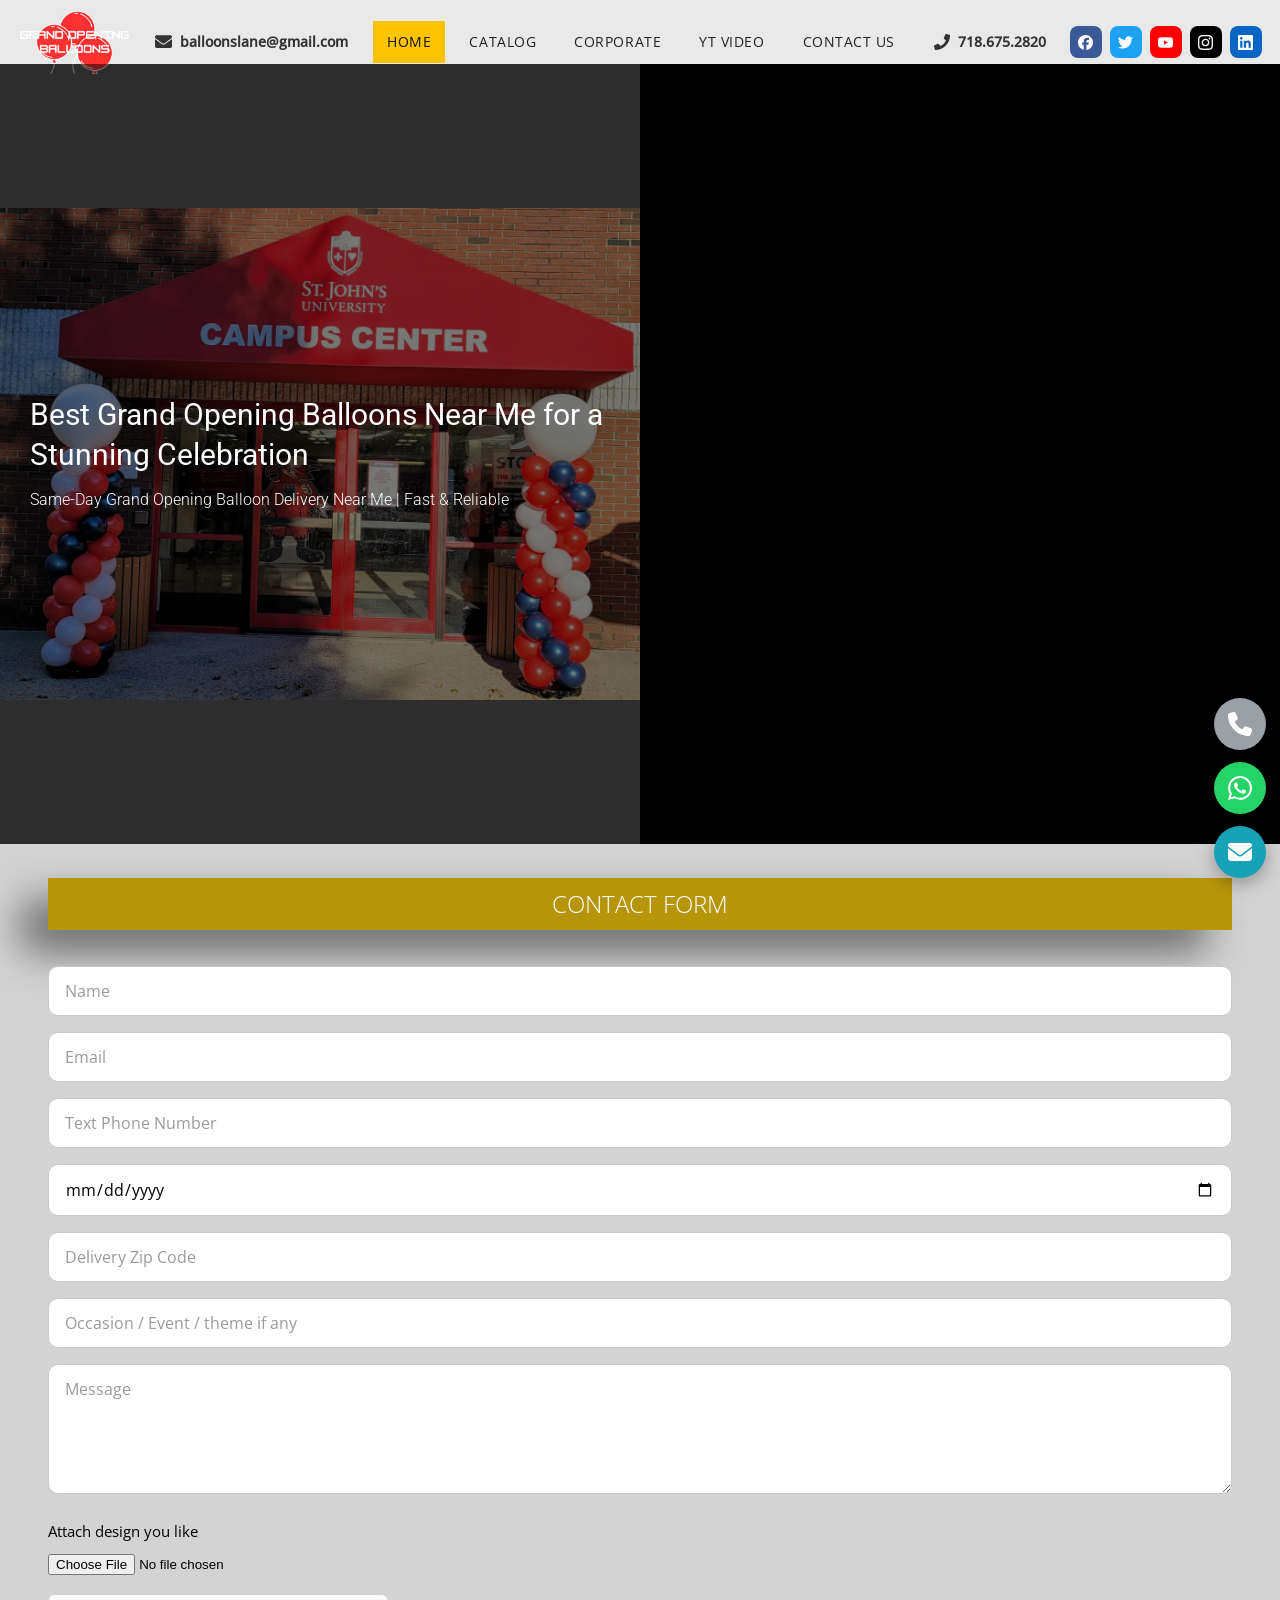
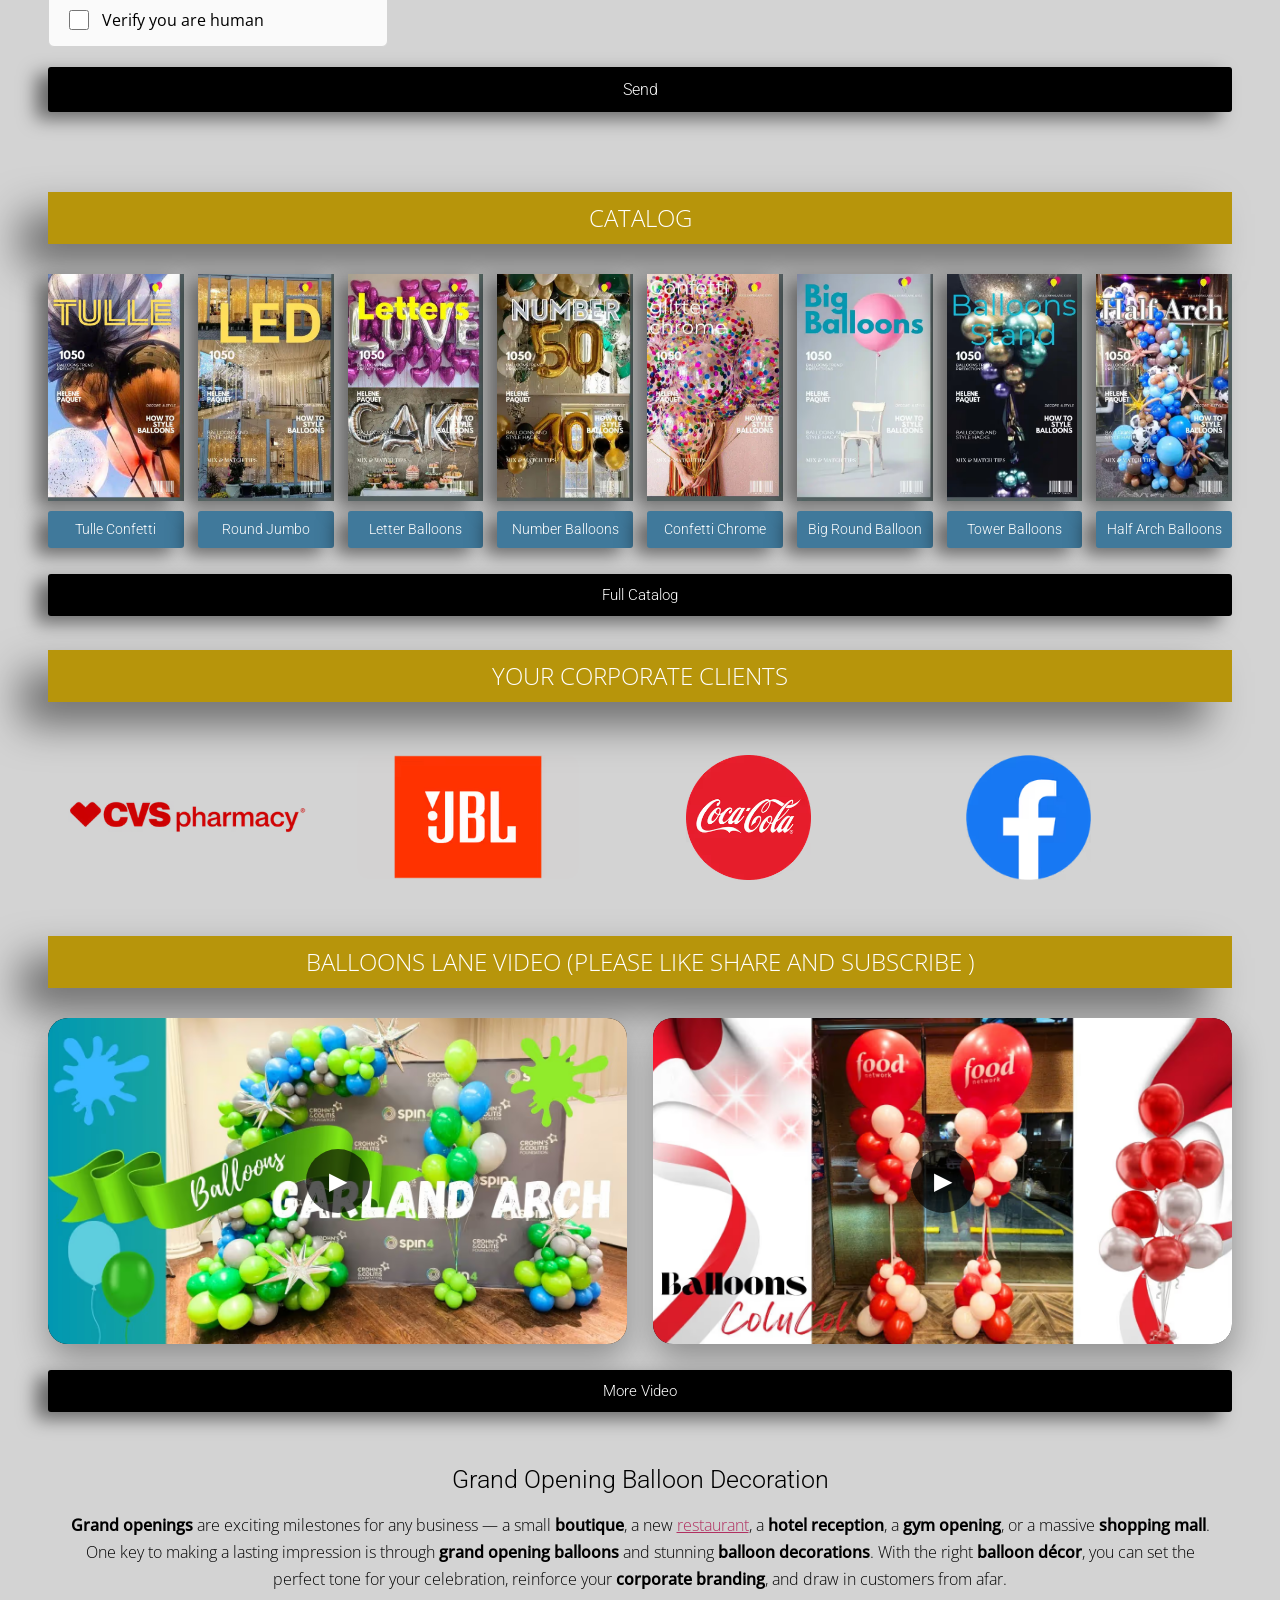
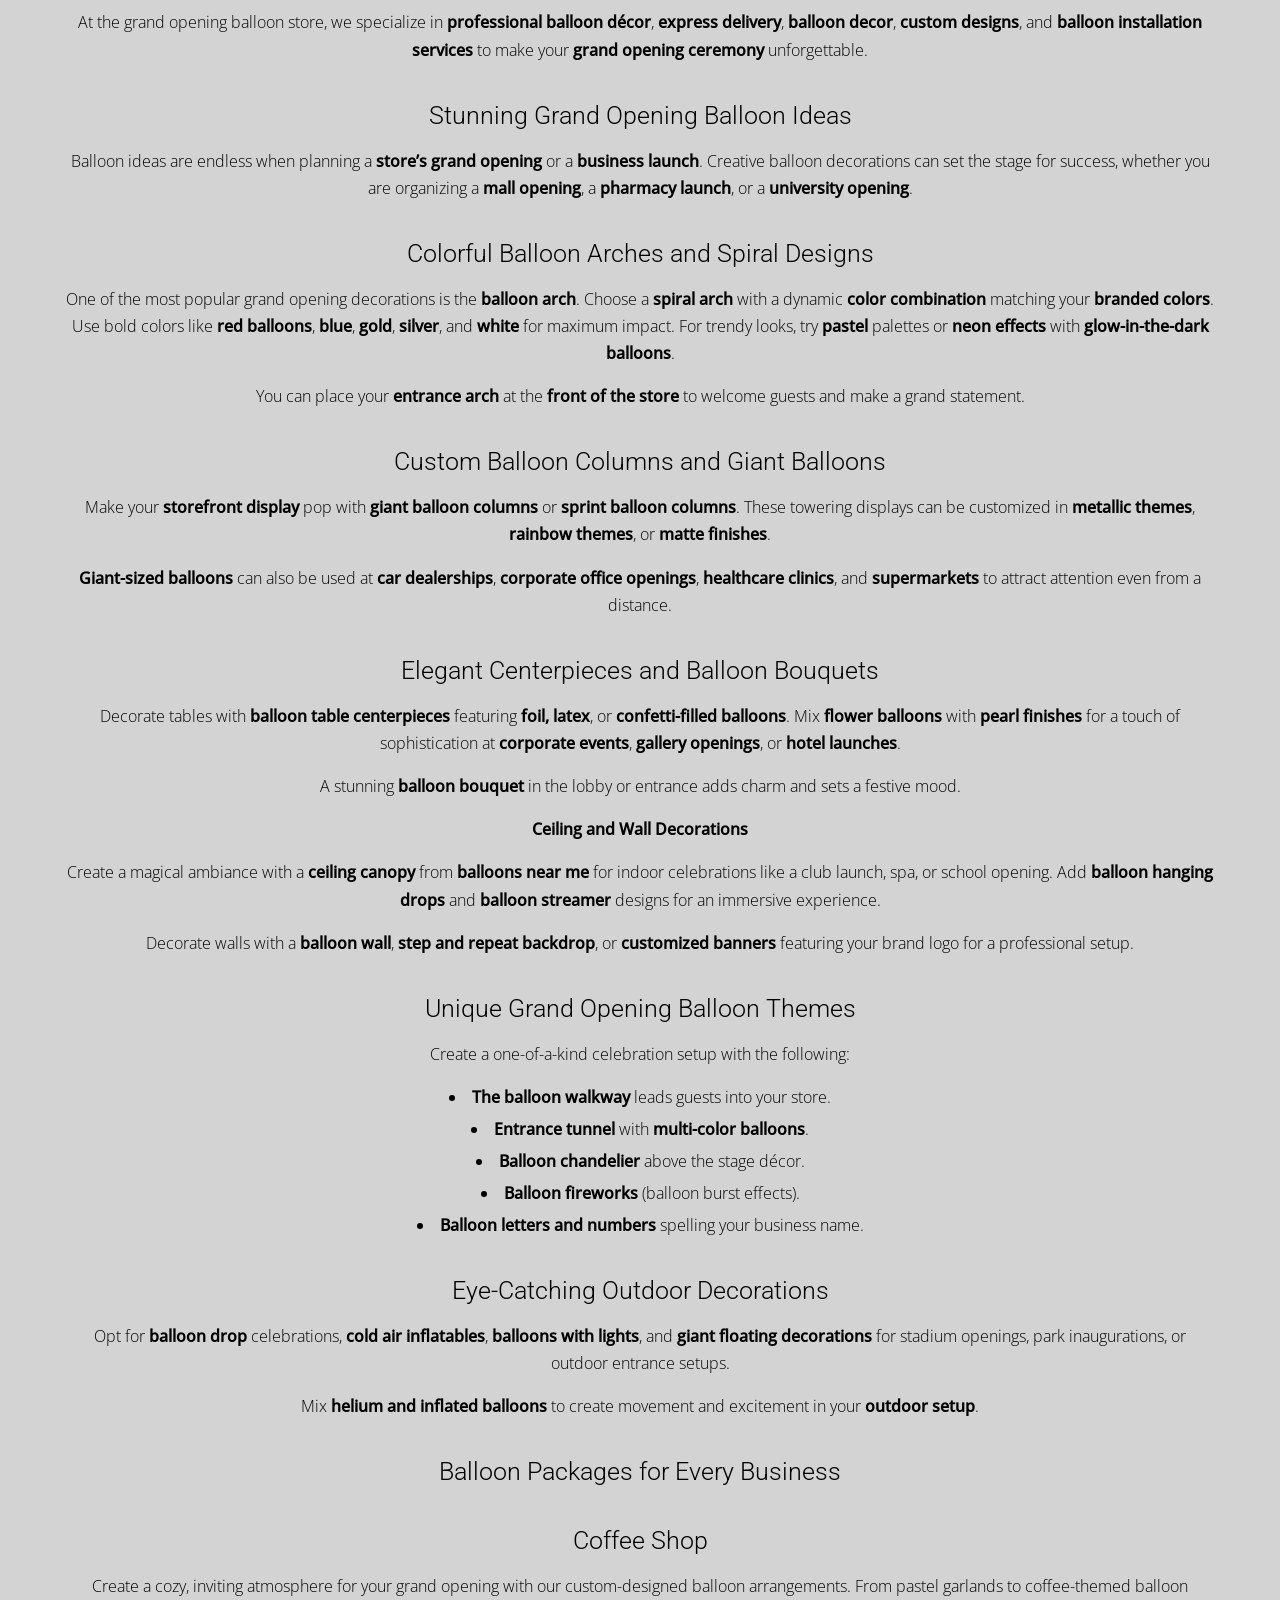
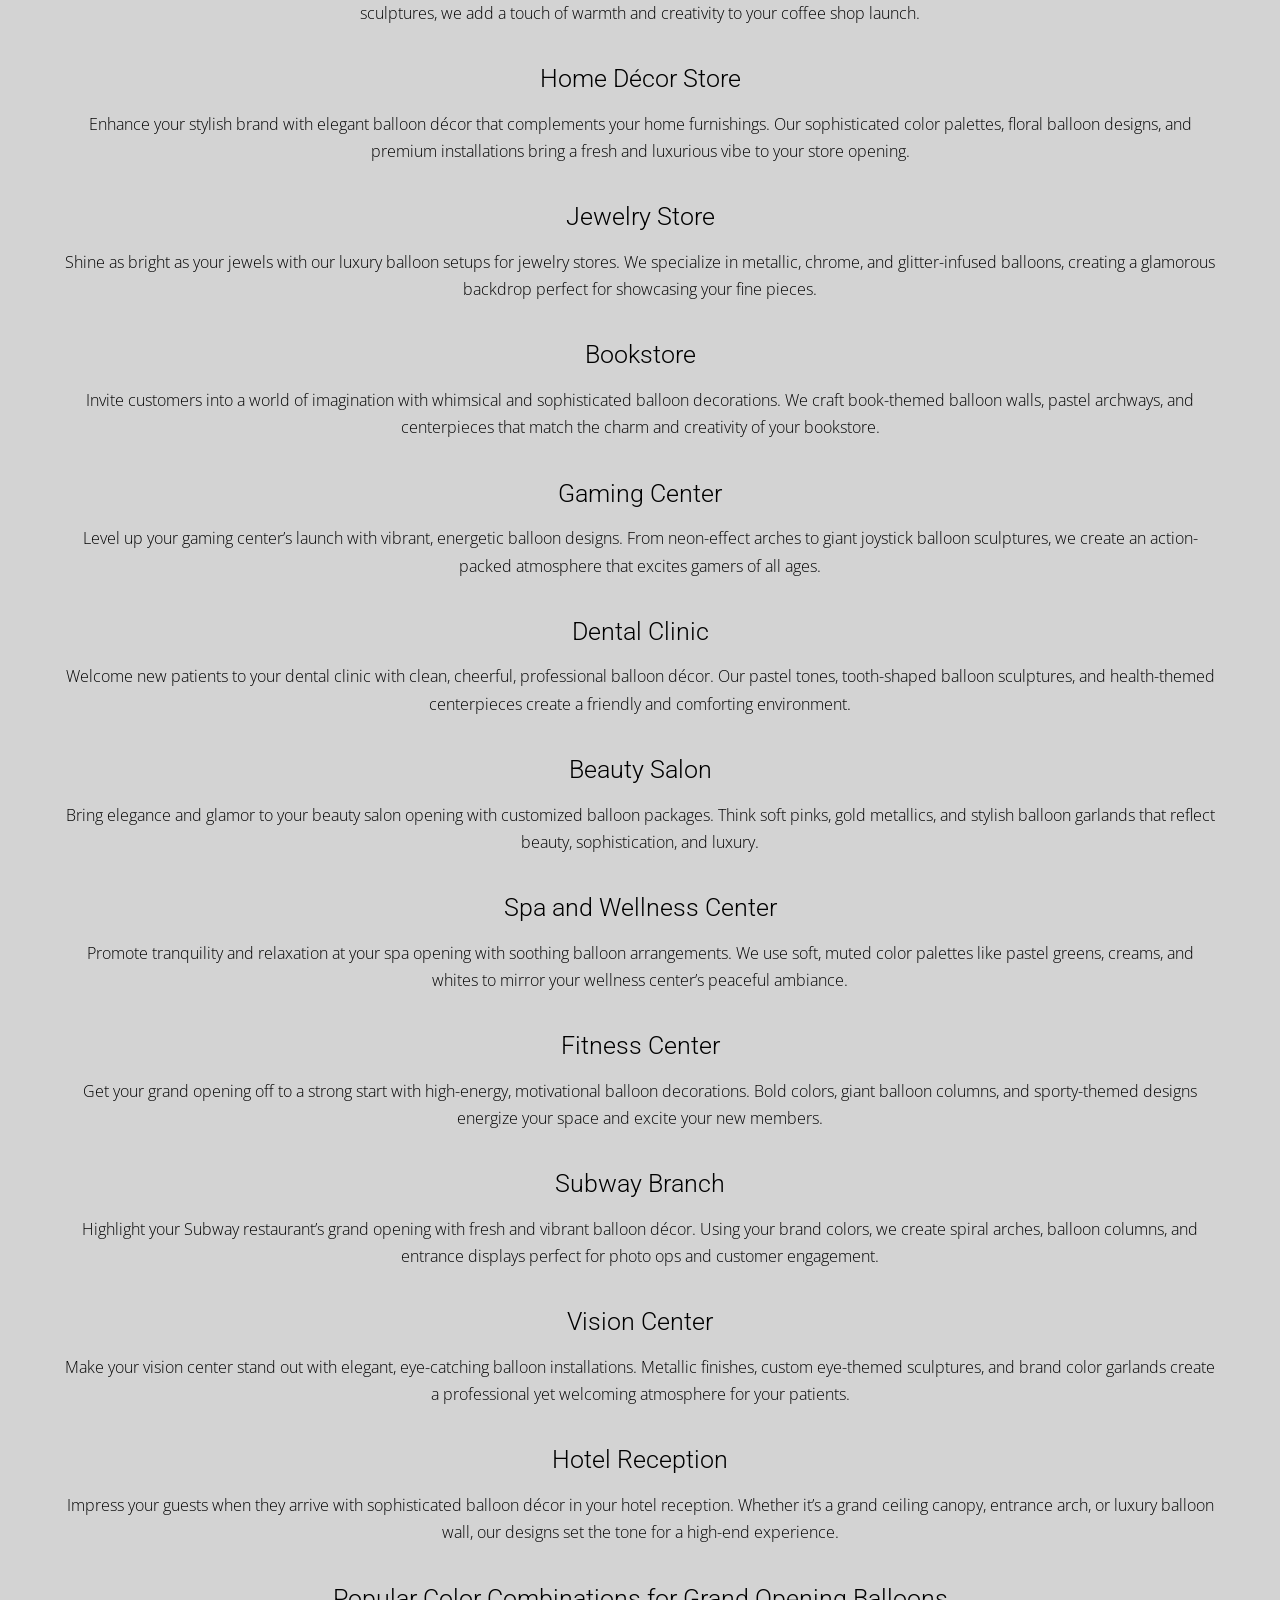
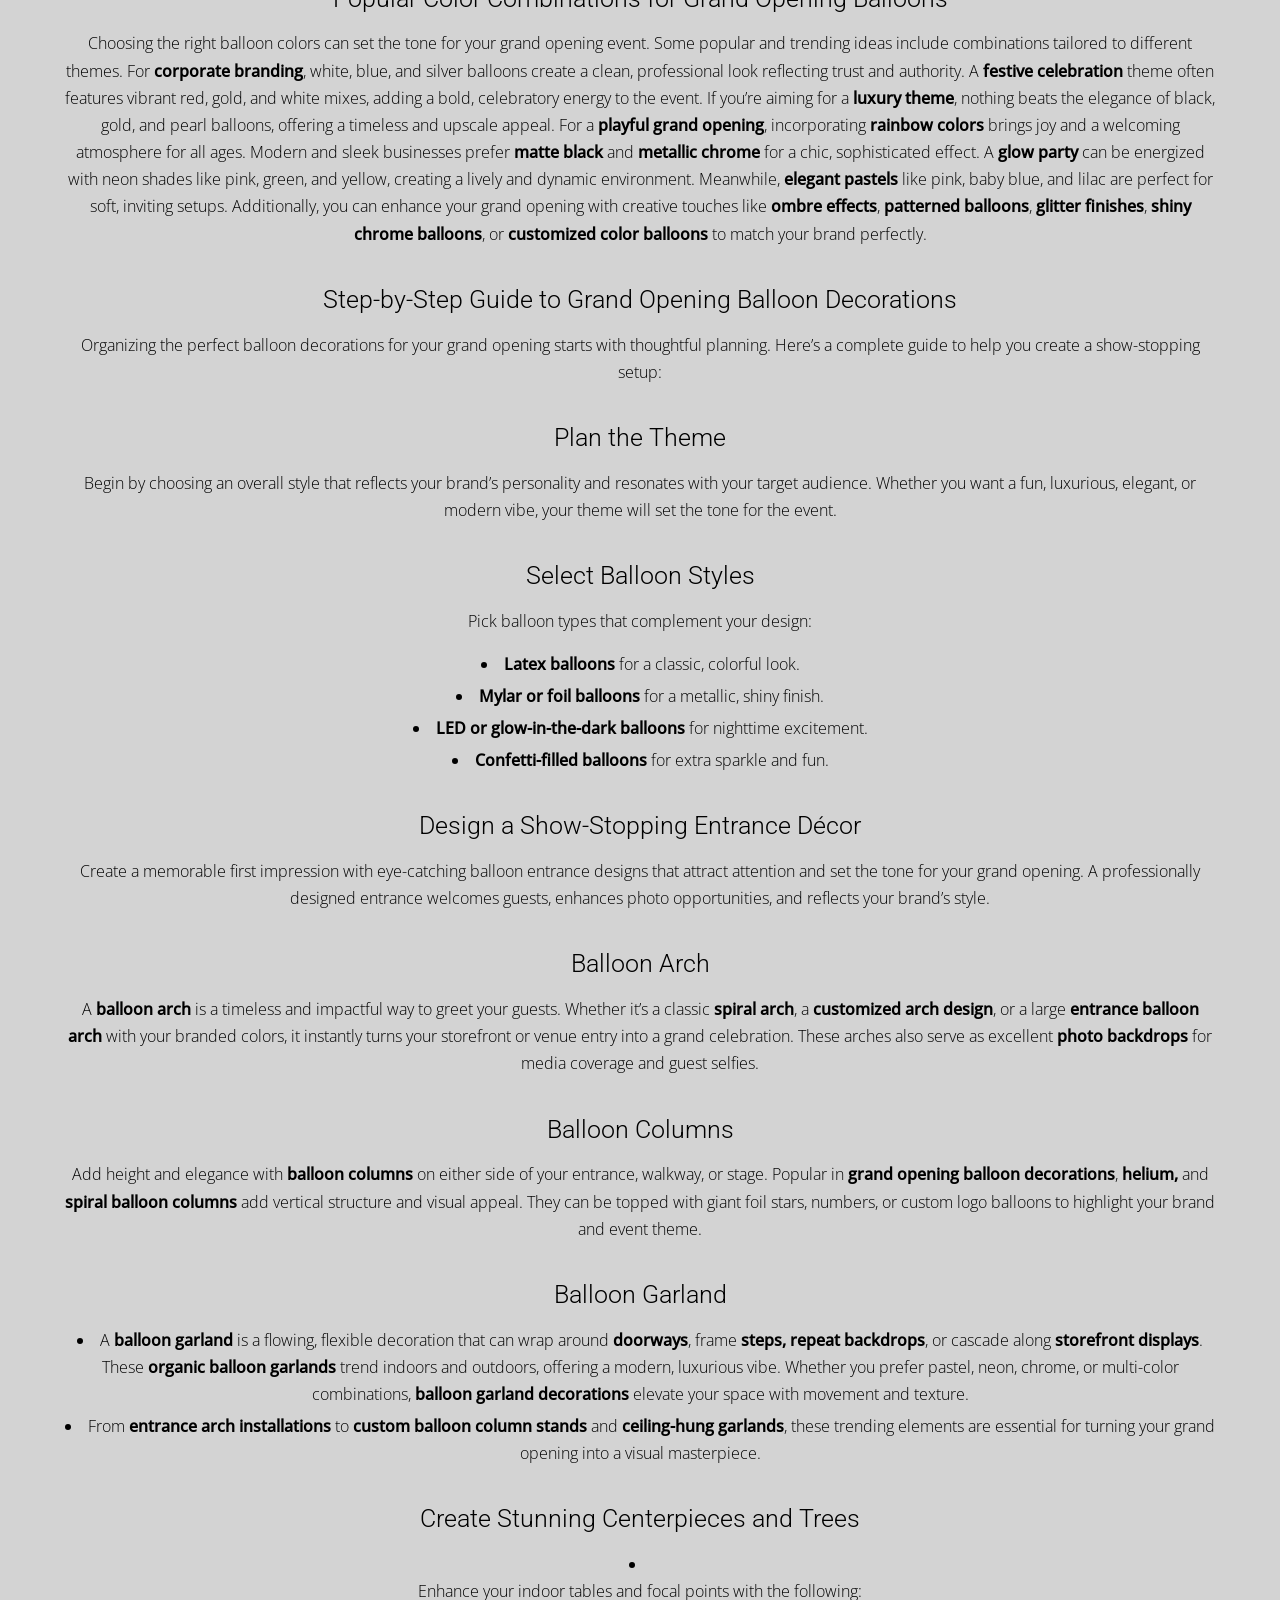
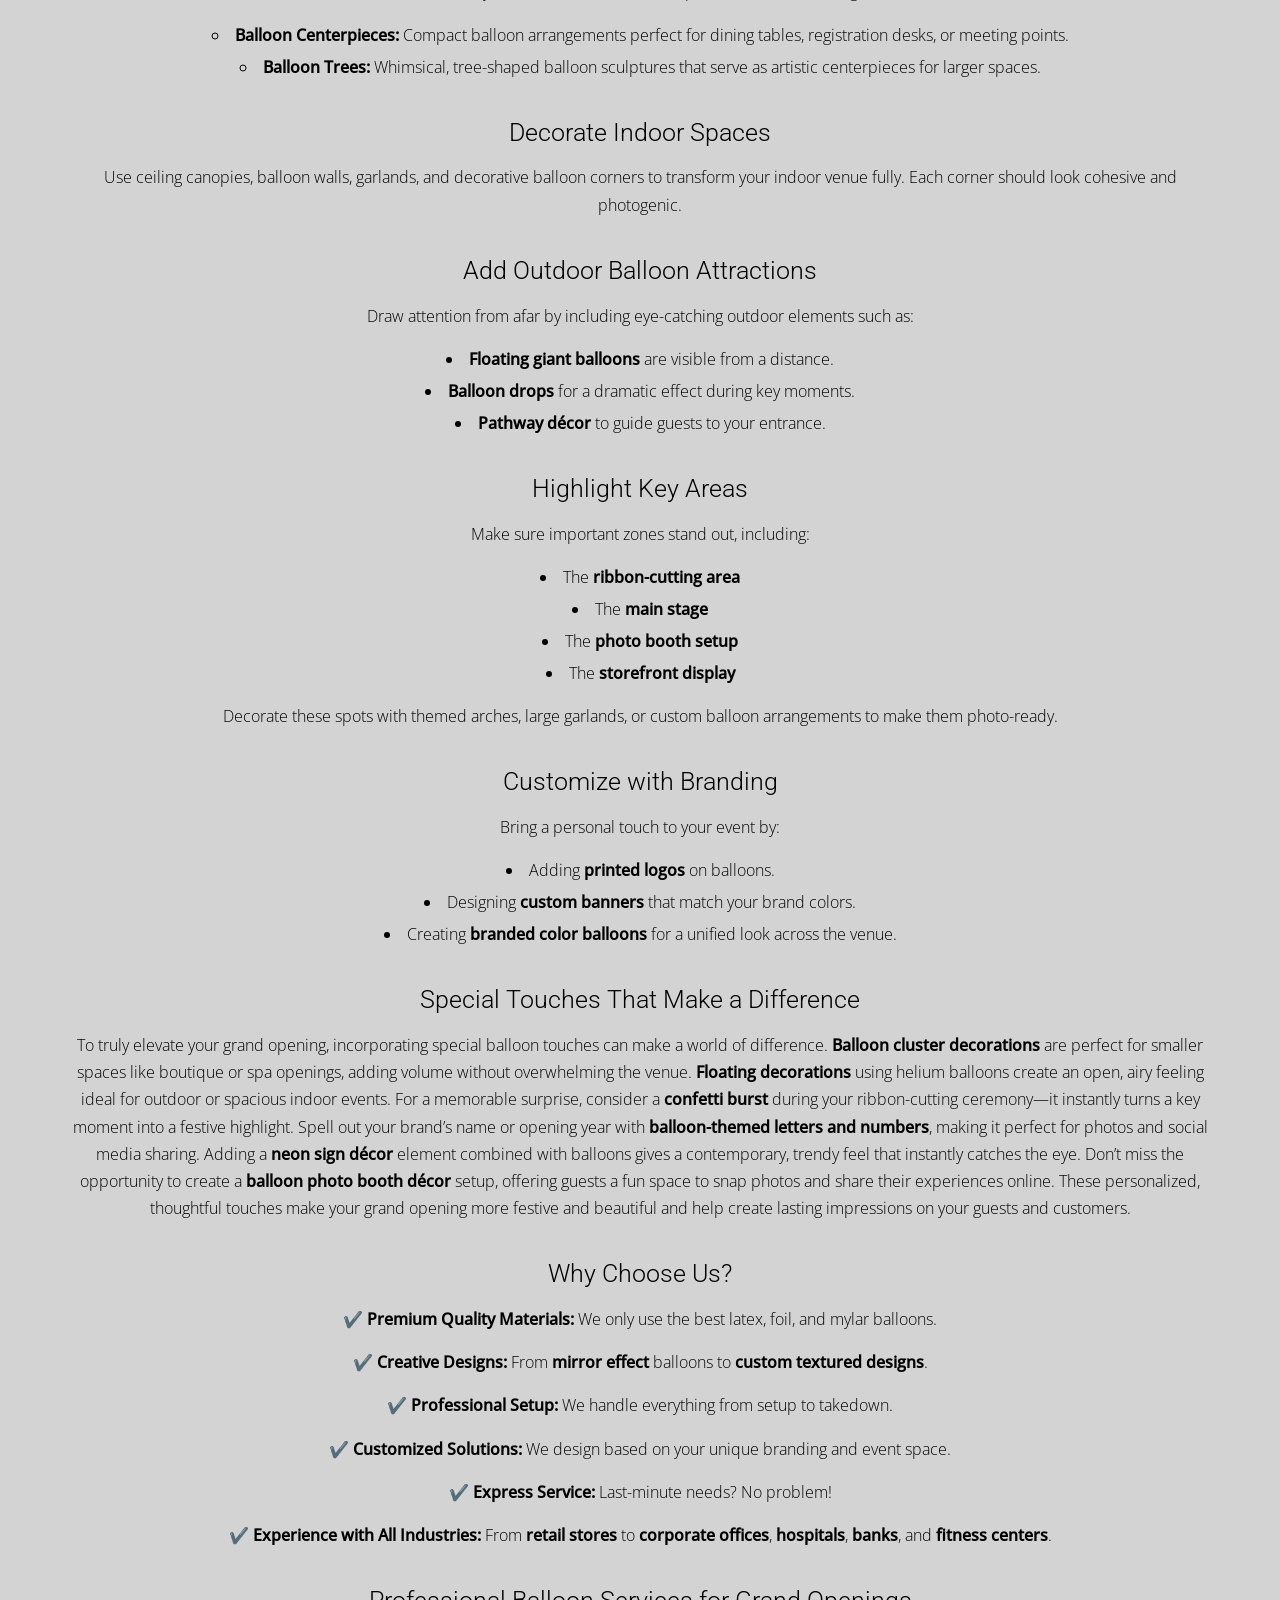
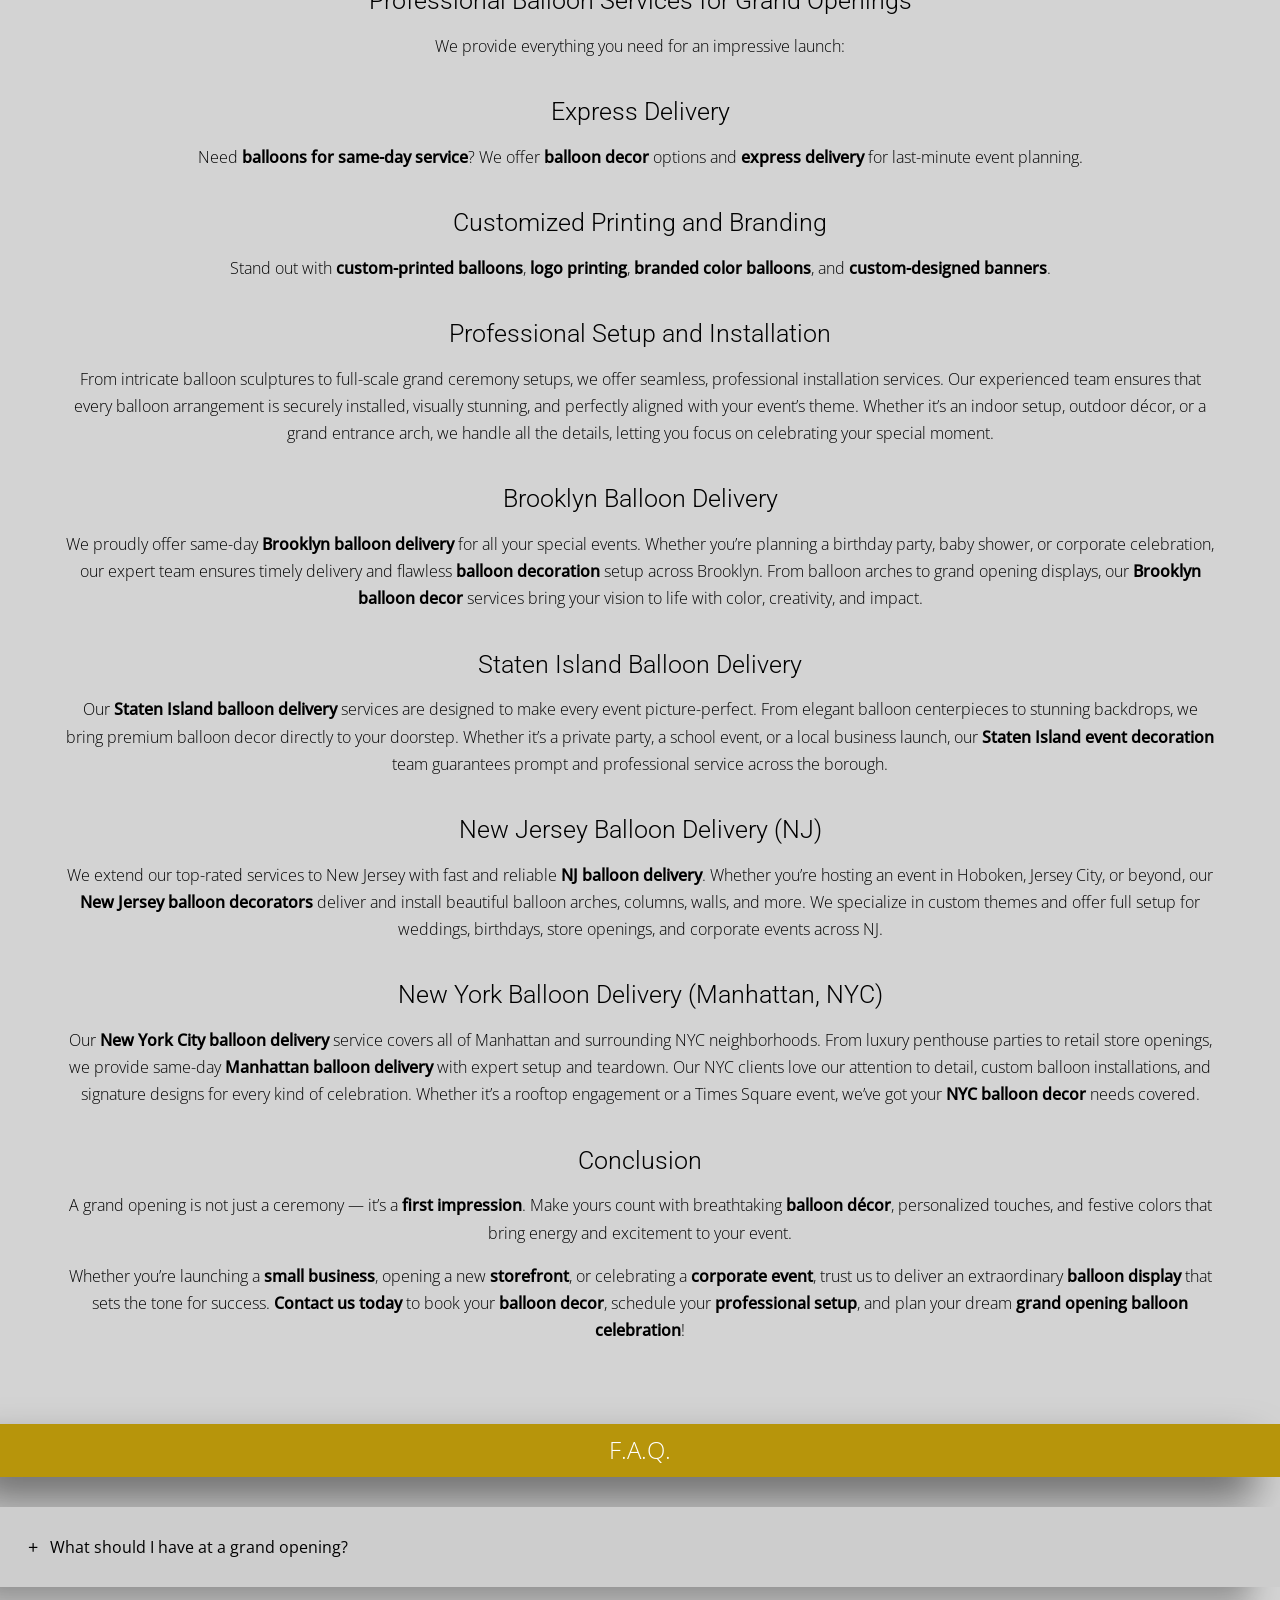
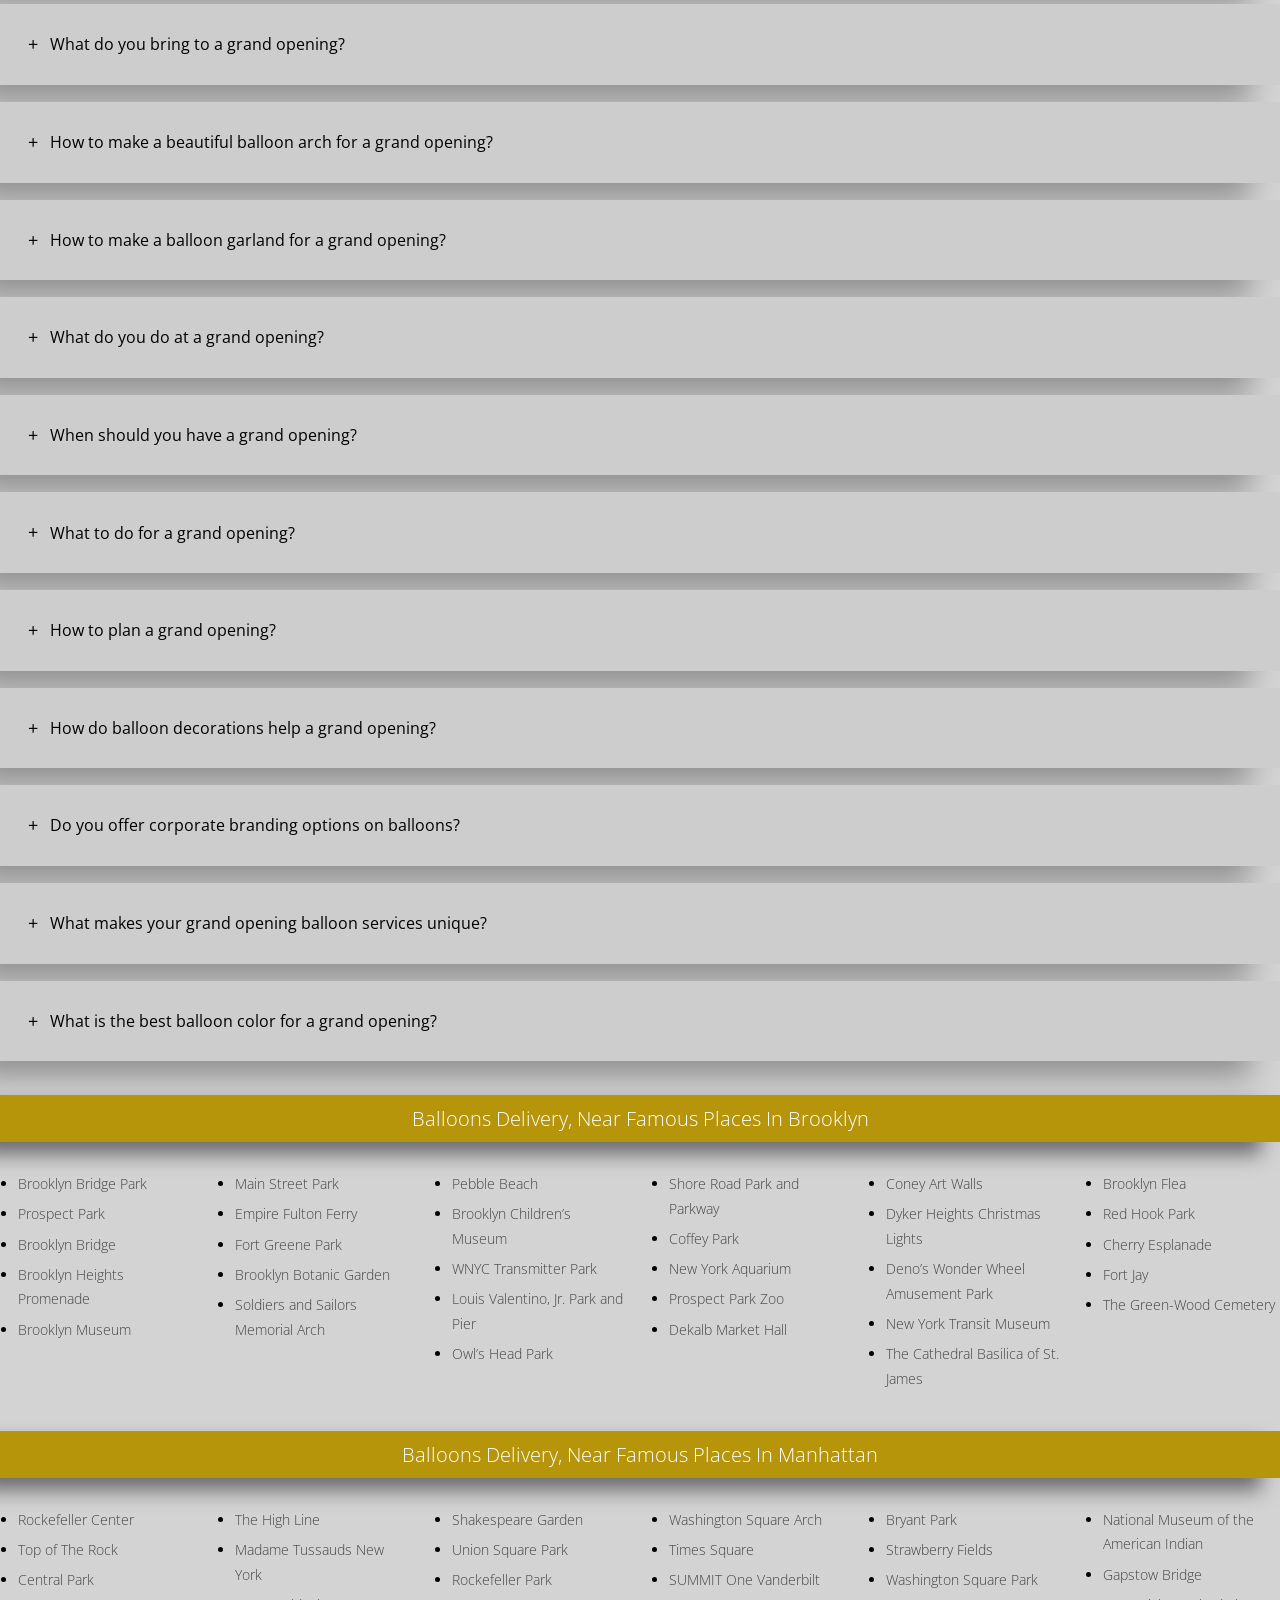
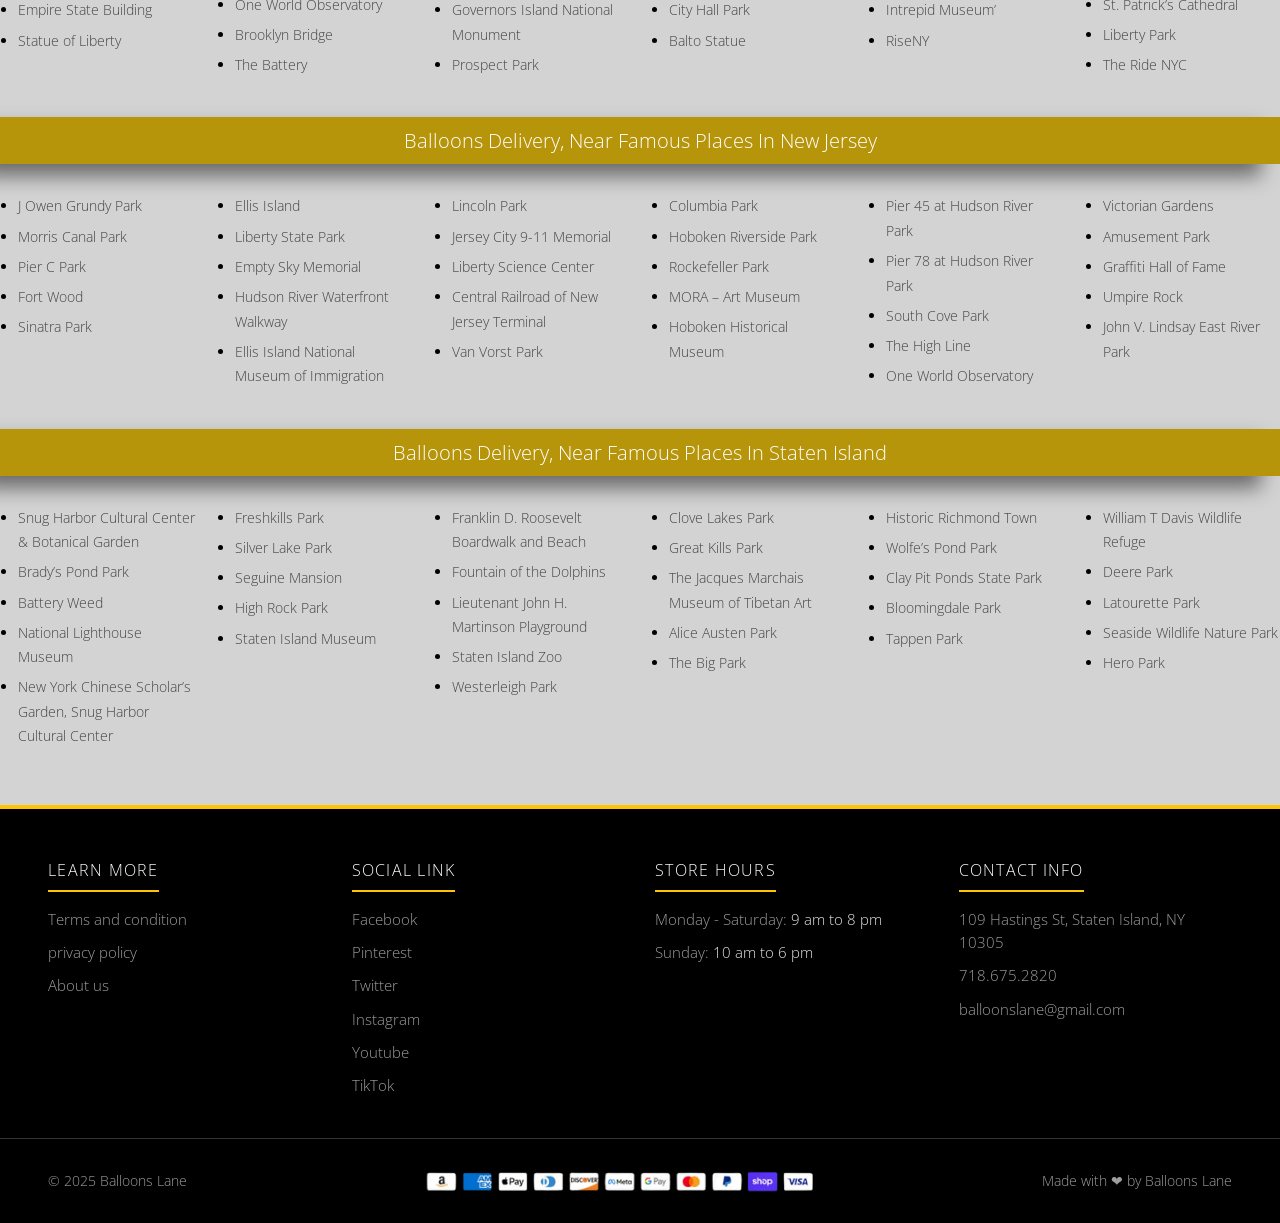
==== commit bd1b35db: "Import website package" ====
--- a/index.html
+++ b/index.html
@@ -1 +1,3 @@
-<!DOCTYPE html><html lang="en"> <head><meta charset="utf-8"><meta name="viewport" content="width=device-width, initial-scale=1"><title>Best Grand Opening Balloons Near Me | Order Now for Same-Day Delivery</title><meta name="description" content="Find stunning grand opening balloons near you to make your event unforgettable! Explore arches, custom balloon columns, and storefront displays with same-day delivery."><meta name="robots" content="follow, index, max-snippet:-1, max-video-preview:-1, max-image-preview:large"><link rel="canonical" href="https://grandopeningballoonsnearme.com/"><meta property="og:locale" content="en_US"><meta property="og:type" content="website"><meta property="og:title" content="Best Grand Opening Balloons Near Me | Order Now for Same-Day Delivery"><meta property="og:description" content="Find stunning grand opening balloons near you to make your event unforgettable! Explore arches, custom balloon columns, and storefront displays with same-day delivery."><meta property="og:url" content="https://grandopeningballoonsnearme.com/"><meta property="og:site_name" content="grandopeningballoonsnearme.com"><meta name="twitter:card" content="summary_large_image"><link rel="icon" type="image/png" sizes="32x32" href="/images/grand-opening-balloons-favicon-32.png"><link rel="icon" type="image/png" sizes="512x512" href="/images/grand-opening-balloons-favicon-512.png"><link rel="apple-touch-icon" href="/images/grand-opening-balloons-apple-touch-icon.png"><link rel="preload" as="font" type="font/woff2" href="/fonts/open-sans-300-latin.woff2" crossorigin fetchpriority="high"><link rel="preload" as="font" type="font/woff2" href="/fonts/roboto-400-latin.woff2" crossorigin><link rel="preload" as="image" type="image/avif" href="/images/grand-opening-balloon-columns-campus-entrance.avif" fetchpriority="high"><link rel="stylesheet" href="/_astro/catalog.-NGZpGSq.css"></head><body> <header class="site-header"> <div class="header-inner"> <a class="brand" href="/" aria-label="Grand Opening Balloons Near Me home"> <img src="/_astro/grand-opening-balloons-logo.B92FFrT9_Z2jhjUJ.avif" alt="Grand Opening Balloons logo with three red balloons" loading="eager" fetchpriority="high" decoding="async" width="170" height="96"> </a> <div class="header-contact header-contact-email"> <svg aria-hidden="true" viewBox="0 0 512 512" width="17" height="17" fill="#333" xmlns="http://www.w3.org/2000/svg"><path d="M502.3 190.8c3.9-3.1 9.7-.2 9.7 4.7V400c0 26.5-21.5 48-48 48H48c-26.5 0-48-21.5-48-48V195.6c0-5 5.7-7.8 9.7-4.7 22.4 17.4 52.1 39.5 154.1 113.6 21.1 15.4 56.7 47.8 92.2 47.6 35.7.3 72-32.8 92.3-47.6 102-74.1 131.6-96.3 154-113.7zM256 320c23.2.4 56.6-29.2 73.4-41.4 132.7-96.3 142.8-104.7 173.4-128.7 5.8-4.5 9.2-11.5 9.2-18.9v-19c0-26.5-21.5-48-48-48H48C21.5 64 0 85.5 0 112v19c0 7.4 3.4 14.3 9.2 18.9 30.6 23.9 40.7 32.4 173.4 128.7 16.8 12.2 50.2 41.8 73.4 41.4z"></path></svg> <a href="mailto:balloonslane@gmail.com">balloonslane@gmail.com</a> </div> <button class="nav-toggle" type="button" aria-label="Open menu" aria-expanded="false" aria-controls="mainNav">&#9776;</button> <nav class="main-nav" id="mainNav" aria-label="Main navigation"> <a href="/" class="active">Home</a><a href="/catalog/">Catalog</a><a href="/#corporate" data-spy-link="true">Corporate</a><a href="/#video" data-spy-link="true">Yt video</a><a href="/contact-us/">Contact Us</a> </nav> <div class="header-contact header-contact-phone"> <svg aria-hidden="true" viewBox="0 0 512 512" width="16" height="16" fill="#333" xmlns="http://www.w3.org/2000/svg"><path d="M493.4 24.6l-104-24c-11.3-2.6-22.9 3.3-27.5 13.9l-48 112c-4.2 9.8-1.4 21.3 6.9 28l60.6 49.6c-36 76.7-98.9 140.5-177.2 177.2l-49.6-60.6c-6.8-8.3-18.2-11.1-28-6.9l-112 48C3.9 366.5-2 378.1.6 389.4l24 104C27.1 504.2 36.7 512 48 512c256.1 0 464-207.5 464-464 0-11.2-7.7-20.9-18.6-23.4z"></path></svg> <a href="tel:7186752820">718.675.2820</a> </div> <div class="header-social" aria-label="Social links"> <a href="https://www.facebook.com/balloonslane/" target="_blank" rel="noopener" aria-label="Facebook"><img src="/images/social/facebook.svg" alt="" width="15" height="15" aria-hidden="true"></a> <a href="https://twitter.com/balloonslane" target="_blank" rel="noopener" aria-label="Twitter"><img src="/images/social/twitter.svg" alt="" width="15" height="15" aria-hidden="true"></a> <a href="https://www.youtube.com/channel/UCdsIWq3AVAGaRpFoQ8-T3CA" target="_blank" rel="noopener" aria-label="YouTube"><img src="/images/social/youtube.svg" alt="" width="15" height="15" aria-hidden="true"></a> <a href="https://www.instagram.com/balloonslane2/" target="_blank" rel="noopener" aria-label="Instagram"><img src="/images/social/instagram.svg" alt="" width="15" height="15" aria-hidden="true"></a> <a href="https://www.linkedin.com/in/balloonslane/" target="_blank" rel="noopener" aria-label="LinkedIn"><img src="/images/social/linkedin.svg" alt="" width="15" height="15" aria-hidden="true"></a> </div> </div> </header>  <main> <section class="hero-split"> <div class="hero-pane hero-left"> <img class="hero-photo" src="/images/grand-opening-balloon-columns-campus-entrance.avif" alt="Red white and blue balloon columns flanking the St. Johns University Campus Center entrance" width="2192" height="1689" loading="eager" fetchpriority="high" decoding="async"> <div class="hero-left-text"> <h2>Best Grand Opening Balloons Near Me for a Stunning Celebration</h2> <p>Same-Day Grand Opening Balloon Delivery Near Me | Fast &amp; Reliable</p> </div> </div> <div class="hero-pane hero-right" aria-hidden="true"> <iframe id="heroYt" class="elementor-background-video-embed" role="presentation" frameborder="0" allowfullscreen allow="accelerometer; autoplay; clipboard-write; encrypted-media; gyroscope; picture-in-picture; web-share" referrerpolicy="strict-origin-when-cross-origin" title="Grand opening Balloons Arch | Balloon Cluster | Balloons Garland | Outdoor Balloons decorations" width="100%" height="100%" src="https://www.youtube.com/embed/GdZSsmZ_-Lc?controls=0&rel=0&playsinline=1&cc_load_policy=0&autoplay=1&mute=1&loop=1&playlist=GdZSsmZ_-Lc"></iframe> </div> </section> <script type="module">(function(){function t(){var s=document.querySelector(".hero-right"),e=document.getElementById("heroYt");if(!(!s||!e)){var r=s.clientWidth,o=s.clientHeight;if(!(!r||!o)){var d=16/9,n,i;r/o>d?(n=r,i=n/d):(i=o,n=i*d),e.style.width=n+"px",e.style.height=i+"px",e.style.maxWidth="none",e.style.left=(r-n)/2+"px",e.style.top=(o-i)/2+"px",e.style.transform="none"}}}window.addEventListener("load",t),window.addEventListener("resize",t),t(),setTimeout(t,500),setTimeout(t,2e3)})();</script> <section class="form-section"> <div class="container"> <div class="band"><h2>Contact Form</h2></div> <form class="inquiry-form" method="post" enctype="multipart/form-data" action="https://formsubmit.co/seooptimizeragency@gmail.com" target="formsubmit-frame-cf" novalidate> <input type="hidden" name="_subject" value="New Order Inquiry - Grand Opening Balloons Near Me"> <input type="hidden" name="_template" value="table"> <input type="hidden" name="_next" value="https://grandopeningballoonsnearme.com/form-sent/"> <input type="text" name="_honey" style="display:none" tabindex="-1" autocomplete="off"> <div class="field"> <label class="sr-only" for="cf-name">Name</label> <input type="text" id="cf-name" name="name" autocomplete="name" placeholder="Name"> </div> <div class="field"> <label class="sr-only" for="cf-email">Email</label> <input type="email" id="cf-email" name="email" autocomplete="email" placeholder="Email" required> </div> <div class="field"> <label class="sr-only" for="cf-phone">Text Phone Number</label> <input type="tel" id="cf-phone" name="phone" autocomplete="tel" placeholder="Text Phone Number"> </div> <div class="field"> <label class="sr-only" for="cf-date">Event Date</label> <input type="date" id="cf-date" name="event_date" placeholder="Event Date" required> </div> <div class="field"> <label class="sr-only" for="cf-zip">Delivery Zip Code</label> <input type="text" id="cf-zip" name="delivery_zip" inputmode="numeric" placeholder="Delivery Zip Code" required> </div> <div class="field"> <label class="sr-only" for="cf-occasion">Occasion / Event / theme if any</label> <input type="text" id="cf-occasion" name="occasion" placeholder="Occasion / Event / theme if any"> </div> <div class="field"> <label class="sr-only" for="cf-msg">Message</label> <textarea id="cf-msg" name="message" required placeholder="Message"></textarea> </div> <div class="field"> <label class="file-label" for="cf-file">Attach design you like</label> <input type="file" id="cf-file" name="attachment"> </div> <div class="verify-row"> <label><input type="checkbox" class="verify-human" required> Verify you are human</label> </div> <button type="submit" class="btn btn-send">Send</button> <p class="form-status" role="status" aria-live="polite"></p> <iframe class="form-frame" name="formsubmit-frame-cf" title="Form submission" aria-hidden="true" tabindex="-1"></iframe> </form> </div> </section> <section class="catalog-preview"> <div class="container"> <div class="band"><h2>Catalog</h2></div> <div class="cat-row"> <div class="cat-mini"> <img src="/_astro/tulle-confetti-glitter-sparkle-balloons.BEaYem3e_Z2exNyj.avif" alt="Tulle confetti glitter sparkle balloons" loading="lazy" decoding="async" fetchpriority="auto" width="450" height="750"> <a class="mini-btn" href="https://balloonsnumber.com/tulle-confetti" target="_blank" rel="noopener">Tulle Confetti</a> </div><div class="cat-mini"> <img src="/_astro/round-jumbo-led-clear-personalized-balloons.vclpvfln_1Lc0Yo.avif" alt="Round jumbo LED clear personalized balloons" loading="lazy" decoding="async" fetchpriority="auto" width="450" height="750"> <a class="mini-btn" href="https://balloonsnumber.com/round-jumbo-led-clear-personalize-balloons/" target="_blank" rel="noopener">Round Jumbo</a> </div><div class="cat-mini"> <img src="/_astro/letter-balloons-name-milestone.Cpfcxl9N_P63X1.avif" alt="Letter balloons for names and milestone celebrations" loading="lazy" decoding="async" fetchpriority="auto" width="450" height="750"> <a class="mini-btn" href="https://balloonsnumber.com/letter-balloons/" target="_blank" rel="noopener">Letter Balloons</a> </div><div class="cat-mini"> <img src="/_astro/gold-number-balloons.BowcAXFb_ms6J9.avif" alt="Gold number balloons for milestone celebrations" loading="lazy" decoding="async" fetchpriority="auto" width="450" height="750"> <a class="mini-btn" href="https://balloonsnumber.com/number-balloons/" target="_blank" rel="noopener">Number Balloons</a> </div><div class="cat-mini"> <img src="/_astro/confetti-chrome-glitter-balloons.DtBddx5r_Z17m9pa.avif" alt="Confetti chrome glitter balloons" loading="lazy" decoding="async" fetchpriority="auto" width="450" height="750"> <a class="mini-btn" href="https://balloonsnumber.com/confetti-chrome/" target="_blank" rel="noopener">Confetti Chrome</a> </div><div class="cat-mini"> <img src="/_astro/big-giant-round-jumbo-balloons.DNYQdb2p_ZEO1KK.avif" alt="Big giant round jumbo balloons" loading="lazy" decoding="async" fetchpriority="auto" width="450" height="750"> <a class="mini-btn" href="https://balloonsnumber.com/big-round-balloons/" target="_blank" rel="noopener">Big Round Balloon</a> </div><div class="cat-mini"> <img src="/_astro/balloon-tower-stand.tSOGgLPU_1pluJO.avif" alt="Balloon tower stand decoration" loading="lazy" decoding="async" fetchpriority="auto" width="450" height="750"> <a class="mini-btn" href="https://balloonsnumber.com/tower-balloons/" target="_blank" rel="noopener">Tower Balloons</a> </div><div class="cat-mini"> <img src="/_astro/balloon-half-arch-decoration.Bxb7l7dl_2tkyYj.avif" alt="Balloon half arch decoration" loading="lazy" decoding="async" fetchpriority="auto" width="450" height="750"> <a class="mini-btn" href="https://balloonsnumber.com/half-arch-balloons" target="_blank" rel="noopener">Half Arch Balloons</a> </div> </div> <a class="btn btn-black btn-wide" href="/catalog/">Full Catalog</a> </div> </section> <section id="corporate" data-spy class="corporate-section"> <div class="container"> <div class="band"><h2>your Corporate CLIENTS</h2></div> <div class="corp-wrap"> <div class="corp-track"> <div class="corp-logo"><img src="/_astro/cvs-pharmacy-logo.b2EwEJYv_2bvHHb.avif" alt="CVS Pharmacy corporate client logo" loading="lazy" decoding="async" fetchpriority="auto" width="360" height="49"></div><div class="corp-logo"><img src="/_astro/jbl-logo.fY5gKptx_2tglt5.avif" alt="JBL corporate client logo" loading="lazy" decoding="async" fetchpriority="auto" width="320" height="180"></div><div class="corp-logo"><img src="/_astro/coca-cola-logo.CIVw4LeZ_Z1pj7rg.avif" alt="Coca-Cola corporate client logo" loading="lazy" decoding="async" fetchpriority="auto" width="240" height="240"></div><div class="corp-logo"><img src="/_astro/facebook-logo.BRuXjQcA_1vYYtU.avif" alt="Facebook corporate client logo" loading="lazy" decoding="async" fetchpriority="auto" width="160" height="160"></div><div class="corp-logo"><img src="/_astro/google-logo.CGjDj_af_Z24JC4B.avif" alt="Google corporate client logo" loading="lazy" decoding="async" fetchpriority="auto" width="200" height="200"></div><div class="corp-logo"><img src="/_astro/amazon-logo.D0OFxYiZ_RAT4b.avif" alt="Amazon corporate client logo" loading="lazy" decoding="async" fetchpriority="auto" width="200" height="200"></div><div class="corp-logo"><img src="/_astro/netflix-logo.DxTljUki_Z8JceT.avif" alt="Netflix corporate client logo" loading="lazy" decoding="async" fetchpriority="auto" width="200" height="200"></div><div class="corp-logo"><img src="/_astro/sugar-factory-logo.CguVCbqE_H0Vgg.avif" alt="Sugar Factory corporate client logo" loading="lazy" decoding="async" fetchpriority="auto" width="260" height="150"></div> <div class="corp-logo" aria-hidden="true"><img src="/_astro/cvs-pharmacy-logo.b2EwEJYv_2bvHHb.avif" alt loading="lazy" decoding="async" fetchpriority="auto" width="360" height="49"></div><div class="corp-logo" aria-hidden="true"><img src="/_astro/jbl-logo.fY5gKptx_2tglt5.avif" alt loading="lazy" decoding="async" fetchpriority="auto" width="320" height="180"></div><div class="corp-logo" aria-hidden="true"><img src="/_astro/coca-cola-logo.CIVw4LeZ_Z1pj7rg.avif" alt loading="lazy" decoding="async" fetchpriority="auto" width="240" height="240"></div><div class="corp-logo" aria-hidden="true"><img src="/_astro/facebook-logo.BRuXjQcA_1vYYtU.avif" alt loading="lazy" decoding="async" fetchpriority="auto" width="160" height="160"></div><div class="corp-logo" aria-hidden="true"><img src="/_astro/google-logo.CGjDj_af_Z24JC4B.avif" alt loading="lazy" decoding="async" fetchpriority="auto" width="200" height="200"></div><div class="corp-logo" aria-hidden="true"><img src="/_astro/amazon-logo.D0OFxYiZ_RAT4b.avif" alt loading="lazy" decoding="async" fetchpriority="auto" width="200" height="200"></div><div class="corp-logo" aria-hidden="true"><img src="/_astro/netflix-logo.DxTljUki_Z8JceT.avif" alt loading="lazy" decoding="async" fetchpriority="auto" width="200" height="200"></div><div class="corp-logo" aria-hidden="true"><img src="/_astro/sugar-factory-logo.CguVCbqE_H0Vgg.avif" alt loading="lazy" decoding="async" fetchpriority="auto" width="260" height="150"></div> </div> </div> </div> </section> <section id="video" data-spy class="video-section-wrap"> <div class="container"> <div class="band"><h2>Balloons Lane Video (please like share and subscribe )</h2></div> <div class="video-grid"> <div class="video-card"> <button class="yt-facade" type="button" data-yt="cTm8uqza-aQ" data-title="Balloons garland arch with mix shades of latex balloons ( Lime green, Robinegg Blue, Gray &#38; Silver )" aria-label="Play video: Balloons garland arch with mix shades of latex balloons ( Lime green, Robinegg Blue, Gray &#38; Silver )"> <img src="/_astro/balloon-garland-arch-mixed-shades-video.CuS6Ssqb_2wLPX3.avif" alt="Balloon garland arch with lime green robin egg blue gray and silver latex balloons video thumbnail" loading="lazy" decoding="async" fetchpriority="auto" width="1280" height="720"> <span class="yt-play" aria-hidden="true">&#9654;</span> </button> </div><div class="video-card"> <button class="yt-facade" type="button" data-yt="SL4-XRWCFJc" data-title="Custom Logo tall balloons column for indoor or outdoor" aria-label="Play video: Custom Logo tall balloons column for indoor or outdoor"> <img src="/_astro/custom-logo-tall-balloon-column-video.D-0y0rfw_Z22wLwz.avif" alt="Custom logo tall balloon column for indoor or outdoor display video thumbnail" loading="lazy" decoding="async" fetchpriority="auto" width="1280" height="720"> <span class="yt-play" aria-hidden="true">&#9654;</span> </button> </div> </div> <div class="more-video"> <a class="btn btn-black btn-wide" href="https://www.youtube.com/@BalloonsLane?sub_confirmation=1" target="_blank" rel="noopener">More Video</a> </div> </div> </section> <section class="seo-section"> <div class="seo-copy"> <h2>Grand Opening Balloon Decoration</h2> <p><b>Grand openings</b> are exciting milestones for any business — a small <b>boutique</b>, a new <a href="https://en.wikipedia.org/wiki/Restaurant" target="_blank" rel="noopener">restaurant</a>, a <b>hotel reception</b>, a <b>gym opening</b>, or a massive <b>shopping mall</b>. One key to making a lasting impression is through <b>grand opening balloons</b> and stunning <b>balloon decorations</b>. With the right <b>balloon décor</b>, you can set the perfect tone for your celebration, reinforce your <b>corporate branding</b>, and draw in customers from afar.</p> <p>At the grand opening balloon store, we specialize in <b>professional balloon décor</b>, <b>express delivery</b>, <b>balloon decor</b>, <b>custom designs</b>, and <b>balloon installation services</b> to make your <b>grand opening ceremony</b> unforgettable.</p> <h2>Stunning Grand Opening Balloon Ideas</h2> <p>Balloon ideas are endless when planning a <b>store’s grand opening</b> or a <b>business launch</b>. Creative balloon decorations can set the stage for success, whether you are organizing a <b>mall opening</b>, a <b>pharmacy launch</b>, or a <b>university opening</b>.</p> <h2>Colorful Balloon Arches and Spiral Designs</h2> <p>One of the most popular grand opening decorations is the <b>balloon arch</b>. Choose a <b>spiral arch</b> with a dynamic <b>color combination</b> matching your <b>branded colors</b>. Use bold colors like <b>red balloons</b>, <b>blue</b>, <b>gold</b>, <b>silver</b>, and <b>white</b> for maximum impact. For trendy looks, try <b>pastel</b> palettes or <b>neon effects</b> with <b>glow-in-the-dark balloons</b>.</p> <p>You can place your <b>entrance arch</b> at the <b>front of the store</b> to welcome guests and make a grand statement.</p> <h2>Custom Balloon Columns and Giant Balloons</h2> <p>Make your <b>storefront display</b> pop with <b>giant balloon columns</b> or <b>sprint balloon columns</b>. These towering displays can be customized in <b>metallic themes</b>, <b>rainbow themes</b>, or <b>matte finishes</b>.</p> <p><b>Giant-sized balloons</b> can also be used at <b>car dealerships</b>, <b>corporate office openings</b>, <b>healthcare clinics</b>, and <b>supermarkets</b> to attract attention even from a distance.</p> <h2>Elegant Centerpieces and Balloon Bouquets</h2> <p>Decorate tables with <b>balloon table centerpieces</b> featuring <b>foil, latex</b>, or <b>confetti-filled balloons</b>. Mix <b>flower balloons</b> with <b>pearl finishes</b> for a touch of sophistication at <b>corporate events</b>, <b>gallery openings</b>, or <b>hotel launches</b>.</p> <p>A stunning <b>balloon bouquet</b> in the lobby or entrance adds charm and sets a festive mood.</p> <p><b>Ceiling and Wall Decorations</b></p> <p>Create a magical ambiance with a <b>ceiling canopy</b> from <b>balloons near me</b> for indoor celebrations like a club launch, spa, or school opening. Add <b>balloon hanging drops</b> and <b>balloon streamer</b> designs for an immersive experience.</p> <p>Decorate walls with a <b>balloon wall</b>, <b>step and repeat backdrop</b>, or <b>customized banners</b> featuring your brand logo for a professional setup.</p> <h2>Unique Grand Opening Balloon Themes</h2> <p>Create a one-of-a-kind celebration setup with the following:</p> <ul><li><b>The balloon walkway</b> leads guests into your store.</li><li><b>Entrance tunnel</b> with <b>multi-color balloons</b>.</li><li><b>Balloon chandelier</b> above the stage décor.</li><li><b>Balloon fireworks</b> (balloon burst effects).</li><li><b>Balloon letters and numbers</b> spelling your business name.</li></ul> <h2>Eye-Catching Outdoor Decorations</h2> <p>Opt for <b>balloon drop</b> celebrations, <b>cold air inflatables</b>, <b>balloons with lights</b>, and <b>giant floating decorations</b> for stadium openings, park inaugurations, or outdoor entrance setups.</p> <p>Mix <b>helium and</b> <b>inflated balloons</b> to create movement and excitement in your <b>outdoor setup</b>.</p> <h2>Balloon Packages for Every Business</h2> <h2>Coffee Shop</h2> <p>Create a cozy, inviting atmosphere for your grand opening with our custom-designed balloon arrangements. From pastel garlands to coffee-themed balloon sculptures, we add a touch of warmth and creativity to your coffee shop launch.</p> <h2>Home Décor Store</h2> <p>Enhance your stylish brand with elegant balloon décor that complements your home furnishings. Our sophisticated color palettes, floral balloon designs, and premium installations bring a fresh and luxurious vibe to your store opening.</p> <h2>Jewelry Store</h2> <p>Shine as bright as your jewels with our luxury balloon setups for jewelry stores. We specialize in metallic, chrome, and glitter-infused balloons, creating a glamorous backdrop perfect for showcasing your fine pieces.</p> <h2>Bookstore</h2> <p>Invite customers into a world of imagination with whimsical and sophisticated balloon decorations. We craft book-themed balloon walls, pastel archways, and centerpieces that match the charm and creativity of your bookstore.</p> <h2>Gaming Center</h2> <p>Level up your gaming center’s launch with vibrant, energetic balloon designs. From neon-effect arches to giant joystick balloon sculptures, we create an action-packed atmosphere that excites gamers of all ages.</p> <h2>Dental Clinic</h2> <p>Welcome new patients to your dental clinic with clean, cheerful, professional balloon décor. Our pastel tones, tooth-shaped balloon sculptures, and health-themed centerpieces create a friendly and comforting environment.</p> <h2>Beauty Salon</h2> <p>Bring elegance and glamor to your beauty salon opening with customized balloon packages. Think soft pinks, gold metallics, and stylish balloon garlands that reflect beauty, sophistication, and luxury.</p> <h2>Spa and Wellness Center</h2> <p>Promote tranquility and relaxation at your spa opening with soothing balloon arrangements. We use soft, muted color palettes like pastel greens, creams, and whites to mirror your wellness center’s peaceful ambiance.</p> <h2>Fitness Center</h2> <p>Get your grand opening off to a strong start with high-energy, motivational balloon decorations. Bold colors, giant balloon columns, and sporty-themed designs energize your space and excite your new members.</p> <h2>Subway Branch</h2> <p>Highlight your Subway restaurant’s grand opening with fresh and vibrant balloon décor. Using your brand colors, we create spiral arches, balloon columns, and entrance displays perfect for photo ops and customer engagement.</p> <h2>Vision Center</h2> <p>Make your vision center stand out with elegant, eye-catching balloon installations. Metallic finishes, custom eye-themed sculptures, and brand color garlands create a professional yet welcoming atmosphere for your patients.</p> <h2>Hotel Reception</h2> <p>Impress your guests when they arrive with sophisticated balloon décor in your hotel reception. Whether it’s a grand ceiling canopy, entrance arch, or luxury balloon wall, our designs set the tone for a high-end experience.</p> <h2>Popular Color Combinations for Grand Opening Balloons</h2> <p>Choosing the right balloon colors can set the tone for your grand opening event. Some popular and trending ideas include combinations tailored to different themes. For <b>corporate branding</b>, white, blue, and silver balloons create a clean, professional look reflecting trust and authority. A <b>festive celebration</b> theme often features vibrant red, gold, and white mixes, adding a bold, celebratory energy to the event. If you’re aiming for a <b>luxury theme</b>, nothing beats the elegance of black, gold, and pearl balloons, offering a timeless and upscale appeal. For a <b>playful grand opening</b>, incorporating <b>rainbow colors</b> brings joy and a welcoming atmosphere for all ages. Modern and sleek businesses prefer <b>matte black</b> and <b>metallic chrome</b> for a chic, sophisticated effect. A <b>glow party</b> can be energized with neon shades like pink, green, and yellow, creating a lively and dynamic environment. Meanwhile, <b>elegant pastels</b> like pink, baby blue, and lilac are perfect for soft, inviting setups. Additionally, you can enhance your grand opening with creative touches like <b>ombre effects</b>, <b>patterned balloons</b>, <b>glitter finishes</b>, <b>shiny chrome balloons</b>, or <b>customized color balloons</b> to match your brand perfectly.</p> <h2>Step-by-Step Guide to Grand Opening Balloon Decorations</h2> <p>Organizing the perfect balloon decorations for your grand opening starts with thoughtful planning. Here’s a complete guide to help you create a show-stopping setup:</p> <h2>Plan the Theme</h2> <p>Begin by choosing an overall style that reflects your brand’s personality and resonates with your target audience. Whether you want a fun, luxurious, elegant, or modern vibe, your theme will set the tone for the event.</p> <h2>Select Balloon Styles</h2> <p>Pick balloon types that complement your design:</p> <ul><li><b>Latex balloons</b> for a classic, colorful look.</li><li><b>Mylar or foil balloons</b> for a metallic, shiny finish.</li><li><b>LED or glow-in-the-dark balloons</b> for nighttime excitement.</li><li><b>Confetti-filled balloons</b> for extra sparkle and fun.</li></ul> <h2>Design a Show-Stopping Entrance Décor</h2> <p>Create a memorable first impression with eye-catching balloon entrance designs that attract attention and set the tone for your grand opening. A professionally designed entrance welcomes guests, enhances photo opportunities, and reflects your brand’s style.</p> <h2>Balloon Arch</h2> <p>A <b>balloon arch</b> is a timeless and impactful way to greet your guests. Whether it’s a classic <b>spiral arch</b>, a <b>customized arch design</b>, or a large <b>entrance balloon arch</b> with your branded colors, it instantly turns your storefront or venue entry into a grand celebration. These arches also serve as excellent <b>photo backdrops</b> for media coverage and guest selfies.</p> <h2>Balloon Columns</h2> <p>Add height and elegance with <b>balloon columns</b> on either side of your entrance, walkway, or stage. Popular in <b>grand opening balloon decorations</b>, <b>helium, </b>and <b>spiral balloon columns</b> add vertical structure and visual appeal. They can be topped with giant foil stars, numbers, or custom logo balloons to highlight your brand and event theme.</p> <h2>Balloon Garland</h2> <ul><li>A <b>balloon garland</b> is a flowing, flexible decoration that can wrap around <b>doorways</b>, frame <b>steps, repeat backdrops</b>, or cascade along <b>storefront displays</b>. These <b>organic balloon garlands</b> trend indoors and outdoors, offering a modern, luxurious vibe. Whether you prefer pastel, neon, chrome, or multi-color combinations, <b>balloon garland decorations</b> elevate your space with movement and texture.</li><li>From <b>entrance arch installations</b> to <b>custom balloon column stands</b> and <b>ceiling-hung garlands</b>, these trending elements are essential for turning your grand opening into a visual masterpiece.</li></ul> <h2>Create Stunning Centerpieces and Trees</h2> <ul><li><p>Enhance your indoor tables and focal points with the following:</p><ul><li><b>Balloon Centerpieces:</b> Compact balloon arrangements perfect for dining tables, registration desks, or meeting points.</li><li><b>Balloon Trees:</b> Whimsical, tree-shaped balloon sculptures that serve as artistic centerpieces for larger spaces.</li></ul></li></ul> <h2>Decorate Indoor Spaces</h2> <p>Use ceiling canopies, balloon walls, garlands, and decorative balloon corners to transform your indoor venue fully. Each corner should look cohesive and photogenic.</p> <h2>Add Outdoor Balloon Attractions</h2> <p>Draw attention from afar by including eye-catching outdoor elements such as:</p> <ul><li><b>Floating giant balloons</b> are visible from a distance.</li><li><b>Balloon drops</b> for a dramatic effect during key moments.</li><li><b>Pathway décor</b> to guide guests to your entrance.</li></ul> <h2>Highlight Key Areas</h2> <p>Make sure important zones stand out, including:</p> <ul><li>The <b>ribbon-cutting area</b></li><li>The <b>main stage</b></li><li>The <b>photo booth setup</b></li><li>The <b>storefront display</b></li></ul> <p>Decorate these spots with themed arches, large garlands, or custom balloon arrangements to make them photo-ready.</p> <h2>Customize with Branding</h2> <p>Bring a personal touch to your event by:</p> <ul><li>Adding <b>printed logos</b> on balloons.</li><li>Designing <b>custom banners</b> that match your brand colors.</li><li>Creating <b>branded color balloons</b> for a unified look across the venue.</li></ul> <h2>Special Touches That Make a Difference</h2> <p>To truly elevate your grand opening, incorporating special balloon touches can make a world of difference. <b>Balloon cluster decorations</b> are perfect for smaller spaces like boutique or spa openings, adding volume without overwhelming the venue. <b>Floating decorations</b> using helium balloons create an open, airy feeling ideal for outdoor or spacious indoor events. For a memorable surprise, consider a <b>confetti burst</b> during your ribbon-cutting ceremony—it instantly turns a key moment into a festive highlight. Spell out your brand’s name or opening year with <b>balloon-themed letters and numbers</b>, making it perfect for photos and social media sharing. Adding a <b>neon sign décor</b> element combined with balloons gives a contemporary, trendy feel that instantly catches the eye. Don’t miss the opportunity to create a <b>balloon photo booth décor</b> setup, offering guests a fun space to snap photos and share their experiences online. These personalized, thoughtful touches make your grand opening more festive and beautiful and help create lasting impressions on your guests and customers.</p> <h2>Why Choose Us?</h2> <p>✔️ <b>Premium Quality Materials:</b> We only use the best latex, foil, and mylar balloons.</p> <p>✔️ <b>Creative Designs:</b> From <b>mirror effect</b> balloons to <b>custom textured designs</b>.</p> <p>✔️ <b>Professional Setup:</b> We handle everything from setup to takedown.</p> <p>✔️ <b>Customized Solutions:</b> We design based on your unique branding and event space.</p> <p>✔️ <b>Express Service:</b> Last-minute needs? No problem!</p> <p>✔️ <b>Experience with All Industries:</b> From <b>retail stores</b> to <b>corporate offices</b>, <b>hospitals</b>, <b>banks</b>, and <b>fitness centers</b>.</p> <h2>Professional Balloon Services for Grand Openings</h2> <p>We provide everything you need for an impressive launch:</p> <h2>Express Delivery</h2> <p>Need <b>balloons for same-day service</b>? We offer <b>balloon decor </b>options and <b>express delivery</b> for last-minute event planning.</p> <h2>Customized Printing and Branding</h2> <p>Stand out with <b>custom-printed balloons</b>, <b>logo printing</b>, <b>branded color balloons</b>, and <b>custom-designed banners</b>.</p> <h2>Professional Setup and Installation</h2> <p>From intricate balloon sculptures to full-scale grand ceremony setups, we offer seamless, professional installation services. Our experienced team ensures that every balloon arrangement is securely installed, visually stunning, and perfectly aligned with your event’s theme. Whether it’s an indoor setup, outdoor décor, or a grand entrance arch, we handle all the details, letting you focus on celebrating your special moment.</p> <h2>Brooklyn Balloon Delivery</h2> <p>We proudly offer same-day <b>Brooklyn balloon delivery</b> for all your special events. Whether you’re planning a birthday party, baby shower, or corporate celebration, our expert team ensures timely delivery and flawless <b>balloon decoration</b> setup across Brooklyn. From balloon arches to grand opening displays, our <b>Brooklyn balloon decor</b> services bring your vision to life with color, creativity, and impact.</p> <h2>Staten Island Balloon Delivery</h2> <p>Our <b>Staten Island balloon delivery</b> services are designed to make every event picture-perfect. From elegant balloon centerpieces to stunning backdrops, we bring premium balloon decor directly to your doorstep. Whether it’s a private party, a school event, or a local business launch, our <b>Staten Island event decoration</b> team guarantees prompt and professional service across the borough.</p> <h2>New Jersey Balloon Delivery (NJ)</h2> <p>We extend our top-rated services to New Jersey with fast and reliable <b>NJ balloon delivery</b>. Whether you’re hosting an event in Hoboken, Jersey City, or beyond, our <b>New Jersey balloon decorators</b> deliver and install beautiful balloon arches, columns, walls, and more. We specialize in custom themes and offer full setup for weddings, birthdays, store openings, and corporate events across NJ.</p> <h2>New York Balloon Delivery (Manhattan, NYC)</h2> <p>Our <b>New York City balloon delivery</b> service covers all of Manhattan and surrounding NYC neighborhoods. From luxury penthouse parties to retail store openings, we provide same-day <b>Manhattan balloon delivery</b> with expert setup and teardown. Our NYC clients love our attention to detail, custom balloon installations, and signature designs for every kind of celebration. Whether it’s a rooftop engagement or a Times Square event, we’ve got your <b>NYC balloon decor</b> needs covered.</p> <h2>Conclusion</h2> <p>A grand opening is not just a ceremony — it’s a <b>first impression</b>. Make yours count with breathtaking <b>balloon décor</b>, personalized touches, and festive colors that bring energy and excitement to your event.</p> <p>Whether you’re launching a <b>small business</b>, opening a new <b>storefront</b>, or celebrating a <b>corporate event</b>, trust us to deliver an extraordinary <b>balloon display</b> that sets the tone for success. <b>Contact us today</b> to book your <b>balloon decor</b>, schedule your <b>professional setup</b>, and plan your dream <b>grand opening balloon celebration</b>!</p> </div> </section> <section class="faq-section"> <div class="band"><h2>F.A.Q.</h2></div> <div class="faq"> <div class="faq-item"> <button class="faq-q" type="button"><span class="marker" aria-hidden="true">+</span><span>What should I have at a grand opening?</span></button> <div class="faq-a"><p>Include a balloon arch, ribbon cutting setup, banners, music, giveaways, and snacks.</p></div> </div> <div class="faq-item"> <button class="faq-q" type="button"><span class="marker" aria-hidden="true">+</span><span>What do you bring to a grand opening?</span></button> <div class="faq-a"><p>Bring flowers, gifts, or a congratulatory card. Businesses should have promotional items and decor.</p></div> </div> <div class="faq-item"> <button class="faq-q" type="button"><span class="marker" aria-hidden="true">+</span><span>How to make a beautiful balloon arch for a grand opening?</span></button> <div class="faq-a"><p>Use brand colors, mixed balloon sizes, and a stable arch frame. Hire a pro for best results.</p></div> </div> <div class="faq-item"> <button class="faq-q" type="button"><span class="marker" aria-hidden="true">+</span><span>How to make a balloon garland for a grand opening?</span></button> <div class="faq-a"><p>Pick trendy colors, mix balloon sizes, and add accents like foil or florals. Attach to doorways or backdrops.</p></div> </div> <div class="faq-item"> <button class="faq-q" type="button"><span class="marker" aria-hidden="true">+</span><span>What do you do at a grand opening?</span></button> <div class="faq-a"><p>Hold a ribbon cutting, greet guests, give tours, run promotions, and take photos under balloon decor.</p></div> </div> <div class="faq-item"> <button class="faq-q" type="button"><span class="marker" aria-hidden="true">+</span><span>When should you have a grand opening?</span></button> <div class="faq-a"><p> 1–2 weeks after launching, on weekends or busy hours for high foot traffic.</p></div> </div> <div class="faq-item"> <button class="faq-q" type="button"><span class="marker" aria-hidden="true">+</span><span>What to do for a grand opening?</span></button> <div class="faq-a"><p>Plan a theme, set up balloon decor, invite guests, advertise online, and prepare giveaways.</p></div> </div> <div class="faq-item"> <button class="faq-q" type="button"><span class="marker" aria-hidden="true">+</span><span>How to plan a grand opening?</span></button> <div class="faq-a"><p>Set a date, choose colors, book balloon decorators, create invites, and promote on social media.</p></div> </div> <div class="faq-item"> <button class="faq-q" type="button"><span class="marker" aria-hidden="true">+</span><span>How do balloon decorations help a grand opening?</span></button> <div class="faq-a"><p>They attract attention, boost foot traffic, and create photo-worthy moments.</p></div> </div> <div class="faq-item"> <button class="faq-q" type="button"><span class="marker" aria-hidden="true">+</span><span>Do you offer corporate branding options on balloons?</span></button> <div class="faq-a"><p>Yes! We provide custom logo printing, branded balloon colors, and step-and-repeat backdrops to ensure your company branding shines throughout the event.</p></div> </div> <div class="faq-item"> <button class="faq-q" type="button"><span class="marker" aria-hidden="true">+</span><span>What makes your grand opening balloon services unique?</span></button> <div class="faq-a"><p>We focus on customized design, luxury balloon setups, premium materials, professional installation, and fast service. Our goal is to make your grand opening unforgettable and stress-free!</p></div> </div> <div class="faq-item"> <button class="faq-q" type="button"><span class="marker" aria-hidden="true">+</span><span>What is the best balloon color for a grand opening?</span></button> <div class="faq-a"><p>For a grand opening, bold and vibrant balloon colors like red, gold, silver, royal blue, or a mix of your brand colors work best. These colors attract attention, create a festive atmosphere, and enhance visibility for photos and social media.</p></div> </div> </div> </section> <section class="loc-section"> <div class="band band-famous"><h2>Balloons Delivery, Near Famous Places in Brooklyn</h2></div> <div class="loc-columns"> <div class="loc-col"><ul><li><a href="https://www.brooklynbridgepark.org/" target="_blank" rel="noopener">Brooklyn Bridge Park</a></li><li><a href="https://www.prospectpark.org/" target="_blank" rel="noopener">Prospect Park</a></li><li><a href="https://www.nyc.gov/html/dot/html/infrastructure/brooklyn-bridge.shtml" target="_blank" rel="noopener">Brooklyn Bridge</a></li><li><a href="http://www.nycgovparks.org/about/history/historical-signs/listings?id=136" target="_blank" rel="noopener">Brooklyn Heights Promenade</a></li><li><a href="https://www.brooklynmuseum.org/" target="_blank" rel="noopener">Brooklyn Museum</a></li></ul></div> <div class="loc-col"><ul><li><a href="https://www.brooklynbridgepark.org/park/main-street" target="_blank" rel="noopener">Main Street Park</a></li><li><a href="http://www.brooklynbridgepark.org/park/empire-fulton-ferry" target="_blank" rel="noopener">Empire Fulton Ferry</a></li><li><a href="http://www.fortgreenepark.org/" target="_blank" rel="noopener">Fort Greene Park</a></li><li><a href="https://bbg.org/" target="_blank" rel="noopener">Brooklyn Botanic Garden</a></li><li><a href="https://www.nycgovparks.org/parks/grand-army-plaza/monuments/1463" target="_blank" rel="noopener">Soldiers and Sailors Memorial Arch</a></li></ul></div> <div class="loc-col"><ul><li><a href="https://www.brooklynbridgepark.org/places-to-see/pebble-beach/" target="_blank" rel="noopener">Pebble Beach</a></li><li><a href="https://www.brooklynkids.org/" target="_blank" rel="noopener">Brooklyn Children’s Museum</a></li><li><a href="https://www.nycgovparks.org/parks/transmitter-park" target="_blank" rel="noopener">WNYC Transmitter Park</a></li><li><a href="https://www.nycgovparks.org/parks/valentino-pier" target="_blank" rel="noopener">Louis Valentino, Jr. Park and Pier</a></li><li><a href="https://www.nycgovparks.org/parks/owls-head-park" target="_blank" rel="noopener">Owl’s Head Park</a></li></ul></div> <div class="loc-col"><ul><li><a href="https://www.nycgovparks.org/parks/shore-road-park" target="_blank" rel="noopener">Shore Road Park and Parkway</a></li><li><a href="https://www.nycgovparks.org/parks/coffey-park" target="_blank" rel="noopener">Coffey Park</a></li><li><a href="http://www.nyaquarium.com/" target="_blank" rel="noopener">New York Aquarium</a></li><li><a href="http://www.prospectparkzoo.com/" target="_blank" rel="noopener">Prospect Park Zoo</a></li><li><a href="http://dekalbmarkethall.com/" target="_blank" rel="noopener">Dekalb Market Hall</a></li></ul></div> <div class="loc-col"><ul><li><a href="http://www.coneyartwalls.com/" target="_blank" rel="noopener">Coney Art Walls</a></li><li><a href="https://www.dykerheightschristmaslights.com/" target="_blank" rel="noopener">Dyker Heights Christmas Lights</a></li><li><a href="http://www.denoswonderwheel.com/?utm_source=GMBSocialClimb&utm_medium=Deno%27sWonderWheelAmusementPark" target="_blank" rel="noopener">Deno’s Wonder Wheel Amusement Park</a></li><li><a href="https://www.nytransitmuseum.org/" target="_blank" rel="noopener">New York Transit Museum</a></li><li><a href="https://brooklyncathedral.org/" target="_blank" rel="noopener">The Cathedral Basilica of St. James</a></li></ul></div> <div class="loc-col"><ul><li><a href="http://www.brooklynflea.com/" target="_blank" rel="noopener">Brooklyn Flea</a></li><li><a href="https://www.nycgovparks.org/parks/red-hook-park" target="_blank" rel="noopener">Red Hook Park</a></li><li><a href="https://www.bbg.org/discover/gardens/cherry_esplanade" target="_blank" rel="noopener">Cherry Esplanade</a></li><li><a href="http://www.nps.gov/gois/learn/historyculture/fortjay.htm" target="_blank" rel="noopener">Fort Jay</a></li><li><a href="https://www.green-wood.com/" target="_blank" rel="noopener">The Green-Wood Cemetery</a></li></ul></div> </div> </section> <section class="loc-section"> <div class="band band-famous"><h2>Balloons Delivery, Near Famous Places In Manhattan</h2></div> <div class="loc-columns"> <div class="loc-col"><ul><li><a href="https://www.rockefellercenter.com/" target="_blank" rel="noopener">Rockefeller Center</a></li><li><a href="https://www.rockefellercenter.com/attractions/top-of-the-rock-observation-deck/" target="_blank" rel="noopener">Top of The Rock</a></li><li><a href="https://www.centralparknyc.org/" target="_blank" rel="noopener">Central Park</a></li><li><a href="https://www.esbnyc.com/" target="_blank" rel="noopener">Empire State Building</a></li><li><a href="https://www.nps.gov/stli/index.htm" target="_blank" rel="noopener">Statue of Liberty</a></li></ul></div> <div class="loc-col"><ul><li><a href="https://www.thehighline.org/" target="_blank" rel="noopener">The High Line</a></li><li><a href="https://www.madametussauds.com/new-york/tickets/?utm_source=local-listing&utm_medium=organic&utm_campaign=tickets" target="_blank" rel="noopener">Madame Tussauds New York</a></li><li><a href="https://oneworldobservatory.com/" target="_blank" rel="noopener">One World Observatory</a></li><li><a href="https://www.nyc.gov/html/dot/html/infrastructure/brooklyn-bridge.shtml" target="_blank" rel="noopener">Brooklyn Bridge</a></li><li><a href="https://www.thebattery.org/" target="_blank" rel="noopener">The Battery</a></li></ul></div> <div class="loc-col"><ul><li><a href="https://www.centralparknyc.org/attractions/shakespeare-garden" target="_blank" rel="noopener">Shakespeare Garden</a></li><li><a href="https://www.unionsquarenyc.org/" target="_blank" rel="noopener">Union Square Park</a></li><li><a href="https://bpca.ny.gov/place/rockefeller-park/" target="_blank" rel="noopener">Rockefeller Park</a></li><li><a href="https://www.nps.gov/gois/contacts.htm" target="_blank" rel="noopener">Governors Island National Monument</a></li><li><a href="https://www.prospectpark.org/" target="_blank" rel="noopener">Prospect Park</a></li></ul></div> <div class="loc-col"><ul><li><a href="http://www.nycgovparks.org/parks/washington-square-park/monuments/1657" target="_blank" rel="noopener">Washington Square Arch</a></li><li><a href="https://www.timessquarenyc.org/" target="_blank" rel="noopener">Times Square</a></li><li><a href="http://www.summitov.com/" target="_blank" rel="noopener">SUMMIT One Vanderbilt</a></li><li><a href="http://www.nycgovparks.org/parks/city-hall-park" target="_blank" rel="noopener">City Hall Park</a></li><li><a href="https://www.centralparknyc.org/attractions/balto" target="_blank" rel="noopener">Balto Statue</a></li></ul></div> <div class="loc-col"><ul><li><a href="https://bryantpark.org/" target="_blank" rel="noopener">Bryant Park</a></li><li><a href="https://www.centralparknyc.org/locations/strawberry-fields" target="_blank" rel="noopener">Strawberry Fields</a></li><li><a href="https://www.nycgovparks.org/parks/washington-square-park" target="_blank" rel="noopener">Washington Square Park</a></li><li><a href="https://intrepidmuseum.org/" target="_blank" rel="noopener">Intrepid Museum’</a></li><li><a href="https://riseny.co/" target="_blank" rel="noopener">RiseNY</a></li></ul></div> <div class="loc-col"><ul><li><a href="https://www.americanindian.si.edu/" target="_blank" rel="noopener">National Museum of the American Indian</a></li><li><a href="https://www.centralparknyc.org/locations/gapstow-bridge" target="_blank" rel="noopener">Gapstow Bridge</a></li><li><a href="https://www.saintpatrickscathedral.org/" target="_blank" rel="noopener">St. Patrick’s Cathedral</a></li><li><a href="https://www.nycgovparks.org/" target="_blank" rel="noopener">Liberty Park</a></li><li><a href="http://www.experiencetheride.com/" target="_blank" rel="noopener">The Ride NYC</a></li></ul></div> </div> </section> <section class="loc-section"> <div class="band band-famous"><h2>Balloons Delivery, Near Famous Places In New Jersey</h2></div> <div class="loc-columns"> <div class="loc-col"><ul><li><a href="https://m.facebook.com/pages/J-Owen-Grundy-Park/192280834179901" target="_blank" rel="noopener">J Owen Grundy Park</a></li><li><a href="http://www.state.nj.us/dep/parksandforests/parks/liberty_state_park/liberty_morriscanal.html" target="_blank" rel="noopener">Morris Canal Park</a></li><li><a href="https://www.hobokennj.gov/location/pier-c-park" target="_blank" rel="noopener">Pier C Park</a></li><li><a href="https://www.nps.gov/places/fort-wood-fort-gibson.htm" target="_blank" rel="noopener">Fort Wood</a></li><li><a href="https://www.hobokennj.gov/location/sinatra-park" target="_blank" rel="noopener">Sinatra Park</a></li></ul></div> <div class="loc-col"><ul><li><a href="https://www.visithudson.org/things-to-do/attractions/ellis-island/" target="_blank" rel="noopener">Ellis Island</a></li><li><a href="https://www.njparksandforests.org/parks/libertystatepark.html" target="_blank" rel="noopener">Liberty State Park</a></li><li><a href="https://nj911memorial.org/empty-sky/" target="_blank" rel="noopener">Empty Sky Memorial</a></li><li><a href="https://www.visithudson.org/things-to-do/attractions/hudson-river-waterfront-walkway/" target="_blank" rel="noopener">Hudson River Waterfront Walkway</a></li><li><a href="https://libertyellisfoundation.org/immigration-museum" target="_blank" rel="noopener">Ellis Island National Museum of Immigration</a></li></ul></div> <div class="loc-col"><ul><li><a href="https://www.visithudson.org/lincoln-park/" target="_blank" rel="noopener">Lincoln Park</a></li><li><a href="https://nj911memorial.org/empty-sky/" target="_blank" rel="noopener">Jersey City 9-11 Memorial</a></li><li><a href="http://www.lsc.org/" target="_blank" rel="noopener">Liberty Science Center</a></li><li><a href="http://www.njparksandforests.com/parks/liberty_state_park/liberty_crrnj.html" target="_blank" rel="noopener">Central Railroad of New Jersey Terminal</a></li><li><a href="http://www.cityofjerseycity.com/" target="_blank" rel="noopener">Van Vorst Park</a></li></ul></div> <div class="loc-col"><ul><li><a href="http://jcparks.org/columbia-park/" target="_blank" rel="noopener">Columbia Park</a></li><li><a href="http://www.thebattery.org/" target="_blank" rel="noopener">Hoboken Riverside Park</a></li><li><a href="https://bpca.ny.gov/place/rockefeller-park/" target="_blank" rel="noopener">Rockefeller Park</a></li><li><a href="http://www.moramuseum.org/" target="_blank" rel="noopener">MORA – Art Museum</a></li><li><a href="http://www.hobokenmuseum.org/" target="_blank" rel="noopener">Hoboken Historical Museum</a></li></ul></div> <div class="loc-col"><ul><li><a href="http://www.hudsonriverpark.org/explore-the-park/locations/pier-45" target="_blank" rel="noopener">Pier 45 at Hudson River Park</a></li><li><a href="http://hudsonriverpark.org/explore-the-park/locations/pier-79" target="_blank" rel="noopener">Pier 78 at Hudson River Park</a></li><li><a href="https://bpca.ny.gov/place/south-cove/" target="_blank" rel="noopener">South Cove Park</a></li><li><a href="https://www.thehighline.org/" target="_blank" rel="noopener">The High Line</a></li><li><a href="https://oneworldobservatory.com/" target="_blank" rel="noopener">One World Observatory</a></li></ul></div> <div class="loc-col"><ul><li><a href="https://www.victoriangardensnyc.com/" target="_blank" rel="noopener">Victorian Gardens</a></li><li><a href="https://www.victoriangardensnyc.com/" target="_blank" rel="noopener"> Amusement Park</a></li><li><a href="https://www.facebook.com/grafhalloffame" target="_blank" rel="noopener">Graffiti Hall of Fame</a></li><li><a href="https://www.centralparknyc.org/locations/umpire-rock" target="_blank" rel="noopener">Umpire Rock</a></li><li><a href="https://www.nycgovparks.org/parks/east-river-park" target="_blank" rel="noopener">John V. Lindsay East River Park</a></li></ul></div> </div> </section> <section class="loc-section"> <div class="band band-famous"><h2>Balloons Delivery, Near Famous Places in Staten Island</h2></div> <div class="loc-columns"> <div class="loc-col"><ul><li><a href="http://www.snug-harbor.org/" target="_blank" rel="noopener">Snug Harbor Cultural Center &amp; Botanical Garden</a></li><li><a href="https://www.nycgovparks.org/parks/bradys-pond-park/" target="_blank" rel="noopener">Brady’s Pond Park</a></li><li><a href="https://www.nps.gov/gate/learn/historyculture/wadsworth3rdsystem.htm" target="_blank" rel="noopener">Battery Weed</a></li><li><a href="http://www.lighthousemuseum.org/" target="_blank" rel="noopener">National Lighthouse Museum</a></li><li><a href="http://snug-harbor.org/botanical-garden/new-york-chinese-scholars-garden/" target="_blank" rel="noopener">New York Chinese Scholar’s Garden, Snug Harbor Cultural Center</a></li></ul></div> <div class="loc-col"><ul><li><a href="http://www.freshkillspark.org/" target="_blank" rel="noopener">Freshkills Park</a></li><li><a href="https://www.nycgovparks.org/parks/silver-lake-park" target="_blank" rel="noopener">Silver Lake Park</a></li><li><a href="http://seguinemansion.org/" target="_blank" rel="noopener">Seguine Mansion</a></li><li><a href="https://www.nycgovparks.org/parks/high-rock-park" target="_blank" rel="noopener">High Rock Park</a></li><li><a href="http://www.statenislandmuseum.org/" target="_blank" rel="noopener">Staten Island Museum</a></li></ul></div> <div class="loc-col"><ul><li><a href="https://www.nycgovparks.org/parks/fdr-boardwalk-and-beach" target="_blank" rel="noopener">Franklin D. Roosevelt Boardwalk and Beach</a></li><li><a href="https://www.nycgovparks.org/parks/fdr-boardwalk-and-beach/monuments/1817" target="_blank" rel="noopener">Fountain of the Dolphins</a></li><li><a href="https://www.nycgovparks.org/parks/lieutenant-john-h-martinson-playground/" target="_blank" rel="noopener">Lieutenant John H. Martinson Playground</a></li><li><a href="http://www.statenislandzoo.org/" target="_blank" rel="noopener">Staten Island Zoo</a></li><li><a href="https://www.nycgovparks.org/parks/westerleigh-park/" target="_blank" rel="noopener">Westerleigh Park</a><br> </li></ul></div> <div class="loc-col"><ul><li><a href="https://www.nycgovparks.org/parks/clove-lakes-park" target="_blank" rel="noopener">Clove Lakes Park</a></li><li><a href="https://www.nycgovparks.org/parks/great-kills-park/" target="_blank" rel="noopener">Great Kills Park</a></li><li><a href="http://www.tibetanmuseum.org/" target="_blank" rel="noopener">The Jacques Marchais Museum of Tibetan Art</a></li><li><a href="https://www.nycgovparks.org/parks/alice-austen-house-and-park" target="_blank" rel="noopener">Alice Austen Park</a></li><li><a href="https://www.nycgovparks.org/parks/the-big-park" target="_blank" rel="noopener">The Big Park</a><br> </li></ul></div> <div class="loc-col"><ul><li><a href="http://www.historicrichmondtown.org/" target="_blank" rel="noopener">Historic Richmond Town</a></li><li><a href="https://www.nycgovparks.org/parks/wolfes-pond-park/" target="_blank" rel="noopener">Wolfe’s Pond Park</a></li><li><a href="https://parks.ny.gov/parks/166/details.aspx" target="_blank" rel="noopener">Clay Pit Ponds State Park</a></li><li><a href="https://www.nycgovparks.org/parks/bloomingdale-park/map" target="_blank" rel="noopener">Bloomingdale Park</a></li><li><a href="https://www.nycgovparks.org/parks/tappen-park/" target="_blank" rel="noopener">Tappen Park</a></li></ul></div> <div class="loc-col"><ul><li><a href="http://www.nycgovparks.org/sub_about/parks_divisions/nrg/forever_wild/site.php?FWID=16" target="_blank" rel="noopener">William T Davis Wildlife Refuge</a></li><li><a href="https://www.nycgovparks.org/parks/deere-park/" target="_blank" rel="noopener">Deere Park</a></li><li><a href="https://www.nycgovparks.org/parks/latourette-park-and-golf-course/" target="_blank" rel="noopener">Latourette Park</a></li><li><a href="https://www.nycgovparks.org/parks/seaside-wildlife-nature-park/" target="_blank" rel="noopener">Seaside Wildlife Nature Park</a></li><li><a href="https://www.nycgovparks.org/parks/hero-park/" target="_blank" rel="noopener">Hero Park</a></li></ul></div> </div> </section> </main>  <footer class="site-footer"> <div class="footer-grid"> <div> <h4>Learn More</h4> <ul> <li><a href="/terms-and-conditions/">Terms and condition</a></li> <li><a href="/privacy-policy/">privacy policy</a></li> <li>About us</li> </ul> </div> <div> <h4>Social link</h4> <ul> <li><a href="https://www.facebook.com/balloonslane/" target="_blank" rel="noopener">Facebook</a></li> <li><a href="https://www.pinterest.com/balloonslane/" target="_blank" rel="noopener">Pinterest</a></li> <li><a href="https://twitter.com/balloonslane" target="_blank" rel="noopener">Twitter</a></li> <li><a href="https://www.instagram.com/balloonslane2/" target="_blank" rel="noopener">Instagram</a></li> <li><a href="https://www.youtube.com/channel/UCdsIWq3AVAGaRpFoQ8-T3CA" target="_blank" rel="noopener">Youtube</a></li> <li><a href="https://www.tiktok.com/@balloons_lane" target="_blank" rel="noopener">TikTok</a></li> </ul> </div> <div> <h4>Store Hours</h4> <ul> <li>Monday - Saturday</li> <li>9 am to 8 pm</li> <li>Sunday</li> <li>10 am to 6 pm</li> </ul> </div> <div> <h4>Contact Info</h4> <ul> <li><a href="tel:7184270968">718.675.2820</a></li> <li><a href="mailto:balloonslane@gmail.com">balloonslane@gmail.com</a></li> </ul> </div> </div> <div class="footer-bottom"> <span>&copy; 2025 Balloons Lane</span> <img src="/_astro/accepted-payment-methods.cvvCI9eJ_Z18mrgl.avif" alt="Accepted payment method logos" loading="lazy" decoding="async" fetchpriority="auto" width="500" height="50" class="pay-strip"> <span>Made with &#10084; by Balloons Lane</span> </div> </footer> <div class="fab-stack" aria-label="Quick contact"> <a class="fab fab-phone" href="tel:7184270968" aria-label="Call us"><img src="/images/social/phone.svg" alt="" width="24" height="24" aria-hidden="true"></a> <a class="fab fab-wa" href="https://api.whatsapp.com/send/?phone=%2B17184270968&text&app_absent=0" target="_blank" rel="noopener" aria-label="WhatsApp"><img src="/images/social/whatsapp.svg" alt="" width="26" height="26" aria-hidden="true"></a> <a class="fab fab-mail" href="https://balloonslane.com/order-inquiry/" target="_blank" rel="noopener" aria-label="Order inquiry"><img src="/images/social/mail.svg" alt="" width="24" height="24" aria-hidden="true"></a> </div> <script defer src="/js/main.js"></script> </body> </html>+<!DOCTYPE html><html lang="en"> <head><meta charset="utf-8"><meta name="viewport" content="width=device-width, initial-scale=1"><title>Best Grand Opening Balloons Near Me | Order Now for Same-Day Delivery</title><meta name="description" content="Find stunning grand opening balloons near you to make your event unforgettable! Explore arches, custom balloon columns, and storefront displays with same-day delivery."><meta name="robots" content="follow, index, max-snippet:-1, max-video-preview:-1, max-image-preview:large"><link rel="canonical" href="https://grandopeningballoonsnearme.com/"><meta property="og:locale" content="en_US"><meta property="og:type" content="website"><meta property="og:title" content="Best Grand Opening Balloons Near Me | Order Now for Same-Day Delivery"><meta property="og:description" content="Find stunning grand opening balloons near you to make your event unforgettable! Explore arches, custom balloon columns, and storefront displays with same-day delivery."><meta property="og:url" content="https://grandopeningballoonsnearme.com/"><meta property="og:site_name" content="grandopeningballoonsnearme.com"><meta name="twitter:card" content="summary_large_image"><link rel="icon" type="image/png" sizes="32x32" href="/images/grand-opening-balloons-favicon-32.png"><link rel="icon" type="image/png" sizes="512x512" href="/images/grand-opening-balloons-favicon-512.png"><link rel="apple-touch-icon" href="/images/grand-opening-balloons-apple-touch-icon.png"><link rel="preload" as="font" type="font/woff2" href="/fonts/open-sans-300-latin.woff2" crossorigin fetchpriority="high"><link rel="preload" as="font" type="font/woff2" href="/fonts/roboto-400-latin.woff2" crossorigin><link rel="preload" as="image" type="image/avif" href="/images/grand-opening-balloon-columns-campus-entrance-mobile.avif" media="(max-width:767px)" fetchpriority="high">
+  <link rel="preload" as="image" type="image/avif" href="/images/grand-opening-balloon-columns-campus-entrance.avif" media="(min-width:768px)" fetchpriority="high"><style>@font-face{font-family:Open Sans;font-style:normal;font-weight:300;font-display:swap;src:url(/fonts/open-sans-300-latin-ext.woff2) format("woff2");unicode-range:U+0100-02BA,U+02BD-02C5,U+02C7-02CC,U+02CE-02D7,U+02DD-02FF,U+0304,U+0308,U+0329,U+1D00-1DBF,U+1E00-1E9F,U+1EF2-1EFF,U+2020,U+20A0-20AB,U+20AD-20C4,U+2113,U+2C60-2C7F,U+A720-A7FF}@font-face{font-family:Open Sans;font-style:normal;font-weight:300;font-display:swap;src:url(/fonts/open-sans-300-latin.woff2) format("woff2");unicode-range:U+0000-00FF,U+0131,U+0152-0153,U+02BB-02BC,U+02C6,U+02DA,U+02DC,U+0304,U+0308,U+0329,U+2000-206F,U+20AC,U+2122,U+2191,U+2193,U+2212,U+2215,U+FEFF,U+FFFD}@font-face{font-family:Open Sans;font-style:normal;font-weight:400;font-display:swap;src:url(/fonts/open-sans-400-latin-ext.woff2) format("woff2");unicode-range:U+0100-02BA,U+02BD-02C5,U+02C7-02CC,U+02CE-02D7,U+02DD-02FF,U+0304,U+0308,U+0329,U+1D00-1DBF,U+1E00-1E9F,U+1EF2-1EFF,U+2020,U+20A0-20AB,U+20AD-20C4,U+2113,U+2C60-2C7F,U+A720-A7FF}@font-face{font-family:Open Sans;font-style:normal;font-weight:400;font-display:swap;src:url(/fonts/open-sans-400-latin.woff2) format("woff2");unicode-range:U+0000-00FF,U+0131,U+0152-0153,U+02BB-02BC,U+02C6,U+02DA,U+02DC,U+0304,U+0308,U+0329,U+2000-206F,U+20AC,U+2122,U+2191,U+2193,U+2212,U+2215,U+FEFF,U+FFFD}@font-face{font-family:Open Sans;font-style:normal;font-weight:500;font-display:swap;src:url(/fonts/open-sans-500-latin-ext.woff2) format("woff2");unicode-range:U+0100-02BA,U+02BD-02C5,U+02C7-02CC,U+02CE-02D7,U+02DD-02FF,U+0304,U+0308,U+0329,U+1D00-1DBF,U+1E00-1E9F,U+1EF2-1EFF,U+2020,U+20A0-20AB,U+20AD-20C4,U+2113,U+2C60-2C7F,U+A720-A7FF}@font-face{font-family:Open Sans;font-style:normal;font-weight:500;font-display:swap;src:url(/fonts/open-sans-500-latin.woff2) format("woff2");unicode-range:U+0000-00FF,U+0131,U+0152-0153,U+02BB-02BC,U+02C6,U+02DA,U+02DC,U+0304,U+0308,U+0329,U+2000-206F,U+20AC,U+2122,U+2191,U+2193,U+2212,U+2215,U+FEFF,U+FFFD}@font-face{font-family:Roboto;font-style:normal;font-weight:300;font-display:swap;src:url(/fonts/roboto-300-latin-ext.woff2) format("woff2");unicode-range:U+0100-02BA,U+02BD-02C5,U+02C7-02CC,U+02CE-02D7,U+02DD-02FF,U+0304,U+0308,U+0329,U+1D00-1DBF,U+1E00-1E9F,U+1EF2-1EFF,U+2020,U+20A0-20AB,U+20AD-20C4,U+2113,U+2C60-2C7F,U+A720-A7FF}@font-face{font-family:Roboto;font-style:normal;font-weight:300;font-display:swap;src:url(/fonts/roboto-300-latin.woff2) format("woff2");unicode-range:U+0000-00FF,U+0131,U+0152-0153,U+02BB-02BC,U+02C6,U+02DA,U+02DC,U+0304,U+0308,U+0329,U+2000-206F,U+20AC,U+2122,U+2191,U+2193,U+2212,U+2215,U+FEFF,U+FFFD}@font-face{font-family:Roboto;font-style:normal;font-weight:400;font-display:swap;src:url(/fonts/roboto-400-latin-ext.woff2) format("woff2");unicode-range:U+0100-02BA,U+02BD-02C5,U+02C7-02CC,U+02CE-02D7,U+02DD-02FF,U+0304,U+0308,U+0329,U+1D00-1DBF,U+1E00-1E9F,U+1EF2-1EFF,U+2020,U+20A0-20AB,U+20AD-20C4,U+2113,U+2C60-2C7F,U+A720-A7FF}@font-face{font-family:Roboto;font-style:normal;font-weight:400;font-display:swap;src:url(/fonts/roboto-400-latin.woff2) format("woff2");unicode-range:U+0000-00FF,U+0131,U+0152-0153,U+02BB-02BC,U+02C6,U+02DA,U+02DC,U+0304,U+0308,U+0329,U+2000-206F,U+20AC,U+2122,U+2191,U+2193,U+2212,U+2215,U+FEFF,U+FFFD}:root{--gold:#B7950B;--header-gold:#B7940C;--body-gray:#D3D3D3;--ink:#000000;--blue:#40799B;--shadow-band:-26px 22px 40px 0px rgba(0,0,0,.5);--shadow-famous:-19px 12px 20px 0px rgba(0,0,0,.5);--shadow-btn:-12px 7px 18px 0px rgba(0,0,0,.5)}*{box-sizing:border-box}html{scroll-behavior:smooth;overflow-x:hidden}body{margin:0;font-family:Open Sans,Arial,sans-serif;font-weight:300;color:var(--ink);background:var(--body-gray);line-height:1.7;overflow-x:hidden}h1,h2,h3,h4{line-height:1.35;margin:0 0 .6em;font-weight:300}img{max-width:100%;height:auto;display:block}iframe,video{max-width:100%}a{color:#b03060}.container{width:100%;max-width:none;margin:0 auto;padding:0 clamp(16px,4vw,48px)}.sr-only{position:absolute;width:1px;height:1px;overflow:hidden;clip:rect(0 0 0 0);white-space:nowrap}section[id]{scroll-margin-top:96px}.band{background:var(--gold);box-shadow:var(--shadow-band);text-align:center;padding:10px;margin:34px auto 30px;max-width:100%}.band h2{font-family:Open Sans,sans-serif;font-size:24px;font-weight:300;text-transform:uppercase;color:#fff;margin:0;line-height:1.35}.band-famous{box-shadow:var(--shadow-famous)}.band-famous h2{font-size:20px;text-transform:capitalize}.site-header{position:static;top:0;z-index:50;background:var(--header-gold);box-shadow:0 20px 19px -4px #00000080}.header-contact{display:flex;align-items:center;gap:8px;font-size:.9rem;color:#fff}.header-contact a{color:#fff;text-decoration:none;font-weight:600}.main-nav a{text-decoration:none;color:#fff;font-weight:400;font-size:.85rem;text-transform:uppercase;letter-spacing:.04em;padding:9px 14px;border-radius:999px;white-space:nowrap;transition:background .2s,color .2s}.main-nav a:hover,.main-nav a.active{background:#000;color:#fff}.nav-toggle{display:none;margin-left:auto;background:none;border:0;cursor:pointer;font-size:1.7rem;line-height:1;color:#fff;padding:6px 10px}.header-social a{width:32px;height:32px;border-radius:8px;color:#fff;display:flex;align-items:center;justify-content:center;text-decoration:none;transition:filter .2s ease}.header-social a img{width:15px;height:15px;display:block}.hero-split{display:flex;padding:0;background:#5e5e5e;min-height:780px;margin-top:-20px}.hero-pane{position:relative;width:50%;min-width:0}.hero-left{overflow:hidden;display:flex;flex-direction:column;justify-content:center}.hero-photo{position:absolute;inset:0;width:100%;height:100%;object-fit:contain;object-position:center center;display:block}.hero-left:after{content:"";position:absolute;inset:0;background:#00000085;z-index:1}.hero-left-text{position:relative;z-index:2;padding:300px 30px;text-align:start}.hero-left-text h2{font-family:Roboto,sans-serif;font-size:30px;font-weight:400;color:#fff;line-height:1.35;margin:0}.hero-left-text p{font-family:Roboto,sans-serif;font-size:16px;font-weight:300;color:#fff;margin:10px 0 0}.hero-right{overflow:hidden;background:#000}.hero-right:after{content:"";position:absolute;inset:0;background:#000000b3;z-index:1;pointer-events:none}.hero-right iframe{position:absolute;top:50%;left:50%;transform:translate(-50%,-50%);width:auto;height:100%;min-width:100%;min-height:100%;max-width:none;aspect-ratio:16/9;border:0}.btn{display:inline-block;border:0;cursor:pointer;text-decoration:none;font-family:Roboto,sans-serif;font-weight:300;line-height:1.2;border-radius:3px;box-shadow:var(--shadow-btn);transition:transform .15s,box-shadow .15s;color:#fff}.btn:link,.btn:visited,.btn:hover,.btn:active{color:#fff}.btn:hover{transform:translateY(-2px)}.btn-black{background:#000;color:#fff;padding:12px 26px;font-size:15px}.btn-wide{display:block;width:100%;margin:26px auto 6px;text-align:center}.btn-send{display:block;width:100%;background:#000;color:#fff;padding:13px 26px;font-size:16px;margin-top:6px}.btn-send:disabled{opacity:.7;cursor:wait}.inquiry-form{max-width:none;margin:0 auto;padding:6px 0 10px}.inquiry-form .field{margin-bottom:16px}.inquiry-form label.file-label{display:block;font-weight:400;margin-bottom:6px;font-size:.95rem}.inquiry-form ::placeholder{color:#9a9a9a}.inquiry-form input[type=text],.inquiry-form input[type=email],.inquiry-form input[type=tel],.inquiry-form input[type=date],.inquiry-form textarea{width:100%;padding:13px 16px;border:1px solid #c9c9c9;border-radius:10px;font-size:1rem;font-family:inherit;background:#fff;color:#000}.inquiry-form textarea{min-height:130px;resize:vertical}.inquiry-form input:focus,.inquiry-form textarea:focus{outline:2px solid var(--gold);border-color:var(--gold)}.inquiry-form .field-invalid{border-color:#b71c1c!important}.verify-row{display:flex;align-items:center;border:1px solid #d3d3d3;border-radius:6px;background:#fafafa;padding:12px 16px;margin:6px 0 20px;max-width:340px}.verify-row label{display:flex;align-items:center;gap:10px;font-weight:400;margin:0;cursor:pointer}.verify-row input{width:20px;height:20px}.form-status{min-height:1.5em;text-align:center;margin:12px 0 0;font-weight:400}.form-status.success{color:#1b5e20}.form-status.error{color:#b71c1c}.form-frame{display:none;width:0;height:0;border:0}.cat-row{display:grid;grid-template-columns:repeat(8,minmax(0,1fr));gap:14px;margin:26px 0 6px}.cat-mini{display:block;text-decoration:none;min-width:0}.cat-mini img{width:100%;aspect-ratio:450/750;object-fit:cover;border:0;box-shadow:var(--shadow-btn);background:#fff}.mini-btn{display:block;margin-top:10px;background:var(--blue);color:#fff;text-align:center;font-family:Roboto,sans-serif;font-weight:300;font-size:.85rem;line-height:1.25;padding:10px 6px;border-radius:3px;box-shadow:var(--shadow-btn);text-decoration:none}.mini-btn:link,.mini-btn:visited,.mini-btn:hover,.mini-btn:active{color:#fff}.prod-grid{display:grid;grid-template-columns:repeat(8,minmax(0,1fr));gap:16px;margin:24px 0 40px}.prod-card{display:flex;flex-direction:column;min-width:0}.prod-card img{width:100%;aspect-ratio:450/750;object-fit:cover;border:0;box-shadow:var(--shadow-btn);background:#fff}.prod-btn{display:block;margin-top:10px;background:var(--blue);color:#fff;text-align:center;font-family:Roboto,sans-serif;font-weight:300;font-size:.85rem;line-height:1.25;padding:10px 6px;border-radius:3px;box-shadow:var(--shadow-btn);text-decoration:none}.prod-btn:link,.prod-btn:visited,.prod-btn:hover,.prod-btn:active{color:#fff}.prod-btn-soon{font-weight:500;cursor:default}.catalog-title{font-family:Open Sans,sans-serif;font-size:30px;font-weight:300;text-transform:uppercase;color:#000;text-align:center;margin:34px 0 0}.corp-wrap{position:relative;max-width:none;margin:0 auto;padding:0;overflow:hidden}.corp-track{display:flex;width:max-content;padding:10px 0;animation:corp-scroll 30s linear infinite}.corp-logo{flex:0 0 280px;height:150px;display:flex;align-items:center;justify-content:center;padding:10px 14px}.corp-logo img{max-width:240px;max-height:125px;width:auto;height:auto;object-fit:contain;border-radius:10px}@keyframes corp-scroll{0%{transform:translate(0)}to{transform:translate(-50%)}}@media(prefers-reduced-motion:reduce){.corp-track{animation:none}}.video-grid{display:grid;grid-template-columns:minmax(0,1fr) minmax(0,1fr);gap:26px;max-width:none;margin:0 auto}.video-card{border-radius:20px;overflow:hidden;background:#000;box-shadow:0 16px 34px #00000052}.video-card iframe{width:100%;aspect-ratio:16/9;border:0;display:block}.yt-facade{position:relative;width:100%;padding:0;border:0;background:#000;cursor:pointer;display:block}.yt-facade img{width:100%;aspect-ratio:16/9;object-fit:cover;display:block}.yt-facade .yt-play{position:absolute;top:50%;left:50%;transform:translate(-50%,-50%);width:64px;height:64px;border-radius:50%;background:#000000a6;color:#fff;font-size:1.5rem;display:flex;align-items:center;justify-content:center}.yt-facade:hover .yt-play,.yt-facade:focus-visible .yt-play{background:var(--gold);color:#fff}.more-video{margin-top:18px}.seo-copy{width:90%;margin:0 auto;text-align:center;padding:10px 0 30px}.seo-copy h2{font-family:Roboto,sans-serif;font-size:25px;font-weight:300;color:#000;margin:1.4em 0 .6em}.seo-copy p{margin:0 0 1em}.seo-copy ul,.seo-copy ol{text-align:center;list-style-position:inside;padding:0;margin:0 0 1em}.seo-copy li{margin:.3em 0}.faq-section .faq{max-width:none;margin:0 auto}.faq-item{background:#cdcdcd;box-shadow:-27px 18px 30px -3px #00000054;margin-bottom:17px;overflow:hidden}.faq-q{width:100%;text-align:left;background:none;border:0;cursor:pointer;padding:28px;font-size:1rem;font-weight:400;color:#000;display:flex;gap:12px;align-items:center;font-family:inherit;line-height:1.4}.faq-q .marker{color:#000;font-size:1.1em;flex:none}.faq-item.open .faq-q .marker{color:#007cbaf7}.faq-a{max-height:0;overflow:hidden;transition:max-height .3s ease;padding:0 28px}.faq-item.open .faq-a{max-height:800px;padding:0 28px 30px}.faq-a p{margin:0 0 1em}.loc-section{max-width:none;margin:0 auto 30px}.loc-columns{display:grid;grid-template-columns:repeat(6,minmax(0,1fr));gap:10px 22px}.loc-col{min-width:0}.loc-col ul{list-style:disc;padding-left:18px;margin:0}.loc-col li{margin-bottom:.4em;font-size:.9rem}.loc-col a{color:#444;text-decoration:none}.loc-col a:hover{color:#b03060;text-decoration:underline}.catalog-text-section{columns:3;column-gap:28px;margin:10px 0 30px}.catalog-text-section .band{column-span:all}.catalog-text-section .cat-subhead{font-family:Roboto,sans-serif;font-weight:300;color:#000;text-align:left;line-height:1.3;margin:20px 0 8px;break-inside:avoid}.catalog-text-section h3.cat-subhead{font-size:20px}.catalog-text-section h4.cat-subhead{font-size:16px;margin:14px 0 6px}.catalog-text-section .cat-text{break-inside:avoid}.catalog-text-section .cat-text ul{list-style:disc;padding-left:18px;margin:0 0 14px;font-family:Open Sans,sans-serif;font-size:12px;font-weight:300;color:#000;line-height:1.65}.catalog-text-section .cat-text li{font-size:12px;margin-bottom:2px}.catalog-text-section .cat-text p{font-size:12px;line-height:1.65;margin:0 0 10px}.map-embed{max-width:none;margin:0 auto 34px;border-radius:6px;overflow:hidden;box-shadow:0 16px 34px #00000052}.map-embed iframe{width:100%;height:450px;border:0;display:block}.review-grid{display:grid;grid-template-columns:repeat(3,minmax(0,1fr));gap:24px;max-width:none;margin:0 auto}.review-card{background:#fff;border:1px solid #e2e6e6;border-radius:14px;box-shadow:0 6px 18px #00000012;padding:22px;text-align:left}.review-head{display:flex;align-items:center;gap:12px;margin-bottom:10px}.review-avatar{width:46px;height:46px;border-radius:50%;object-fit:cover;flex:none}.review-card .review-name{font-size:.95rem;font-weight:500;margin:0;color:#1d1d1f}.review-card p{font-size:.86rem;line-height:1.65;color:#333;margin:0}.legal-copy{width:90%;margin:0 auto;padding:40px 0 50px;text-align:left}.legal-copy h3{font-family:Roboto,sans-serif;font-size:22px;font-weight:400;margin:1.4em 0 .5em}.legal-copy h4{font-family:Roboto,sans-serif;font-size:18px;font-weight:400;margin:1.2em 0 .4em}.legal-copy p{margin:0 0 1em}.legal-copy hr{border:0;border-top:1px solid #999;margin:1.4em 0}.legal-copy ul{margin:0 0 1em;padding-left:22px}.legal-copy li{margin:.35em 0}.contact-hero{position:relative;background:#5e5e5e;color:#fff;text-align:center;min-height:720px;display:flex;align-items:flex-end;justify-content:center;padding:120px 20px 190px;overflow:hidden;margin-top:-20px}.contact-hero-photo{position:absolute;inset:0;width:100%;height:100%;object-fit:cover;object-position:top center;display:block}.contact-hero:after{content:"";position:absolute;inset:0;background:#00000080;z-index:1}.contact-hero-inner{position:relative;z-index:2;width:100%}.contact-hero-inner h1{font-family:Open Sans,sans-serif;font-size:71px;font-weight:500;color:#fff;margin:0 0 .2em;line-height:1.2}.contact-hero-inner .order-heading{font-size:38px;font-weight:400;margin:0}.contact-hero-inner .order-heading a{color:#fff;text-decoration:none}.contact-hero-inner .order-heading a:hover{text-decoration:underline}.elementor-shape{overflow:hidden;position:absolute;left:0;width:100%;line-height:0;direction:ltr;z-index:3;pointer-events:none}.elementor-shape-bottom{bottom:-1px}.elementor-shape-top{top:-1px}.elementor-shape svg{display:block;position:relative;left:50%;transform:translate(-50%) rotateY(180deg)}.shape-hero svg{width:calc(213% + 1.3px);height:169px}.shape-hero .elementor-shape-fill{fill:#d0d3d4}.shape-info svg,.shape-policy svg{width:calc(300% + 1.3px);height:120px}.shape-info .elementor-shape-fill,.shape-policy .elementor-shape-fill{fill:#62a9a4}.contact-info{position:relative;background:#d0d3d4;padding:30px 20px 150px;text-align:center}.info-bar{background:#cd6b2f;box-shadow:-16px 17px 17px #00000080;max-width:1250px;margin:0 auto;position:relative;z-index:2;display:grid;grid-template-columns:repeat(3,minmax(0,1fr));gap:14px;padding:20px 26px;color:#fff}.info-cell{display:flex;flex-direction:column;align-items:center;gap:10px;min-width:0}.info-icon{display:block;line-height:0}.info-icon svg{width:52px;height:52px;fill:#ffc72f}.info-cell h3{margin:0;font-size:1.05rem;font-weight:400}.info-cell a{color:#fff;text-decoration:none}.info-cell a:hover{text-decoration:underline}.social-row{display:flex;gap:12px;justify-content:center;margin:26px 0 30px;flex-wrap:wrap;position:relative;z-index:2}.social-row a{width:48px;height:48px;border-radius:12px;color:#fff;display:flex;align-items:center;justify-content:center;text-decoration:none}.social-row a svg{width:22px;height:22px;fill:#fff}.social-row a:nth-child(1){background:#3b5998}.social-row a:nth-child(2){background:#55acee}.social-row a:nth-child(3){background:#262626}.social-row a:nth-child(4){background:#007bb5}.social-row a:nth-child(5){background:#cb2027}.social-row a:nth-child(6){background:#e62117}.contact-map{max-width:1250px;margin-bottom:0;position:relative;z-index:2}.designs-section{background:#62a9a4;text-align:center;padding:60px 20px}.designs-section h2{font-size:25px;font-weight:200;color:#efefef;margin:0 0 22px}.designs-section .btn{display:block;width:230px;max-width:100%;margin:0 auto 14px;border-radius:42px;box-shadow:-15px 11px 19px #00000080;font-size:18px;letter-spacing:.7px}.btn-catalog{background:#d3602d;padding:14px 50px}.btn-colors{background:#f90;padding:15px 30px}.store-policy{position:relative;background:#d0d3d4;text-align:center;padding:150px 20px 70px}.store-policy h2{font-family:Open Sans,sans-serif;font-weight:300;color:#000;font-size:1.6rem;margin:0 0 .5em}.store-policy p{margin:0;color:#000}.site-footer{background:#000;color:#9e9e9e;margin-top:50px}.footer-grid{max-width:none;margin:0 auto;padding:48px clamp(16px,4vw,48px) 30px;display:grid;grid-template-columns:repeat(4,minmax(0,1fr));gap:30px}.footer-grid h4{color:#fff;text-transform:uppercase;letter-spacing:.08em;font-size:.98rem;margin:0 0 16px;padding-bottom:9px;border-bottom:2px solid var(--gold);display:inline-block}.footer-grid li{margin-bottom:10px;font-size:.94rem;line-height:1.55}.footer-grid a:hover{color:#fff}.footer-bottom{border-top:1px solid #333;max-width:none;margin:0 auto;padding:20px clamp(16px,4vw,48px);display:flex;align-items:center;justify-content:space-between;gap:16px;flex-wrap:wrap;font-size:.88rem}.pay-strip{height:28px;width:auto;max-width:100%;margin:0 auto}.fab{width:52px;height:52px;border-radius:50%;display:flex;align-items:center;justify-content:center;color:#fff;text-decoration:none;box-shadow:0 6px 18px #0000004d}.fab img{width:24px;height:24px;display:block}:focus-visible{outline:3px solid var(--blue);outline-offset:2px}@media(prefers-reduced-motion:reduce){*,*:before,*:after{animation-duration:.01ms!important;transition-duration:.01ms!important;scroll-behavior:auto!important}}@media(max-width:1024px){.hero-split{min-height:640px}.hero-left-text{padding:220px 26px}.cat-row,.prod-grid{grid-template-columns:repeat(4,minmax(0,1fr))}.loc-columns{grid-template-columns:repeat(3,minmax(0,1fr))}.catalog-text-section{columns:2}.review-grid{grid-template-columns:minmax(0,1fr)}.corp-logo{flex-basis:220px;height:130px}.corp-logo img{max-height:105px}}@media(max-width:899px){.video-grid{grid-template-columns:minmax(0,1fr)}.footer-grid{grid-template-columns:repeat(2,minmax(0,1fr))}.contact-hero-inner h1{font-size:52px}.contact-hero-inner .order-heading{font-size:32px}}@media(max-width:779px){.hero-split{flex-direction:column;min-height:0}.hero-pane{width:100%}.hero-right{display:none}.hero-left{min-height:640px}.hero-photo{object-fit:cover;object-position:8px 0}.hero-left:after{background:transparent}.hero-left-text{padding:200px 20px}.nav-toggle{display:block}.main-nav{display:none;position:absolute;top:100%;left:0;right:0;z-index:55;flex-direction:column;flex-wrap:nowrap;gap:0;margin:0;background:var(--header-gold);box-shadow:0 18px 24px #00000059;padding:6px 0}.main-nav.open{display:flex}.main-nav a{padding:13px 20px;font-size:.95rem;border-radius:0}.header-inner{gap:10px 12px}.brand{order:1}.header-contact-email{order:1;margin-left:auto}.nav-toggle{order:2;margin-left:0}.header-contact-phone{order:2}.header-social{order:2;display:flex;margin-left:auto;gap:6px}.header-social a{width:27px;height:27px;border-radius:6px}.header-social a img{width:13px;height:13px}.header-contact{font-size:.84rem}.band h2,.band-famous h2,.catalog-title{font-size:15px}.cat-row,.prod-grid,.loc-columns{grid-template-columns:repeat(2,minmax(0,1fr))}.catalog-text-section{columns:1}.faq-q{padding:20px}.faq-item.open .faq-a{padding:0 20px 22px}.info-bar{grid-template-columns:minmax(0,1fr)}.contact-hero{min-height:760px;padding:80px 16px 150px}.contact-hero-inner h1,.contact-hero-inner .order-heading{font-size:33px}.shape-hero svg{width:calc(300% + 1.3px);height:111px}.map-embed iframe{height:340px}section[id]{scroll-margin-top:148px}}@media(max-width:480px){.container{padding-left:12px;padding-right:12px}.brand img{height:52px}.header-contact-email a{font-size:.78rem}.hero-left{min-height:560px}.hero-left-text{padding:170px 18px}.hero-left-text h2{font-size:26px}.cat-row,.prod-grid{gap:12px}.loc-columns{grid-template-columns:minmax(0,1fr)}.seo-copy{width:90%}.seo-copy h2{font-size:21px}.footer-grid{grid-template-columns:minmax(0,1fr);padding:32px 12px 20px}.footer-bottom{justify-content:center;text-align:center;padding:14px 12px}.pay-strip{height:auto}.inquiry-form input,.inquiry-form textarea{font-size:16px}.designs-section .btn{width:200px;padding:13px 20px}}.site-header{position:static;top:0;z-index:50;background:#e9e9e9;box-shadow:0 6px 14px #00000059,0 20px 38px #00000080}.header-inner{position:relative;max-width:1280px;margin:0 auto;padding:10px 18px;display:flex;align-items:center;gap:24px;flex-wrap:wrap}.brand{display:flex;align-items:center;text-decoration:none}.brand img{height:64px;width:auto;display:block}.header-contact{display:flex;align-items:center;gap:8px;font-size:.9rem;color:#333}.header-contact a{color:#333;text-decoration:none;font-weight:600}.main-nav{margin:0 auto;display:flex;gap:10px;flex-wrap:nowrap;justify-content:center}.main-nav a,.main-nav a:link,.main-nav a:visited{color:#212121;text-decoration:none;font-weight:400;font-size:.85rem;text-transform:uppercase;letter-spacing:.04em;padding:9px 14px;border-radius:0;white-space:nowrap;transition:background .2s,color .2s}.main-nav a:hover{background:#000;color:#fff}.main-nav a.active{background:#ffc400;color:#111}.nav-toggle{display:none;margin-left:auto;background:none;border:0;cursor:pointer;font-size:1.7rem;line-height:1;color:#111;padding:6px 10px}.header-social{display:flex;gap:8px}.header-social a{width:32px;height:32px;border-radius:8px;background:#555;color:#fff;display:flex;align-items:center;justify-content:center;text-decoration:none;font-size:.8rem;font-weight:700;transition:filter .2s ease}.header-social a:hover{filter:brightness(1.35)}.header-social a:nth-child(1){background:#3b5998}.header-social a:nth-child(2){background:#1da1f2}.header-social a:nth-child(3){background:red}.header-social a:nth-child(4){background:#000}.header-social a:nth-child(5){background:#0a66c2}.site-footer{background:#000;color:#9e9e9e;margin-top:50px;border-top:4px solid #FFC400}.footer-grid{max-width:none;margin:0 auto;padding:48px clamp(16px,4vw,48px) 30px;display:grid;grid-template-columns:repeat(auto-fit,minmax(220px,1fr));gap:30px;border-bottom:1px solid #333}.footer-grid h4{color:#fff;text-transform:uppercase;letter-spacing:.08em;font-size:.98rem;margin:0 0 16px;padding-bottom:9px;border-bottom:2px solid #FFC400;display:inline-block}.footer-grid ul{list-style:none;padding:0;margin:0}.footer-grid li{margin-bottom:10px;font-size:.94rem;line-height:1.55;color:#9e9e9e}.footer-grid li span{color:#e8e8e8}.footer-grid a{color:#9e9e9e;text-decoration:none;transition:color .2s ease}.footer-grid a:hover{color:#ffc400}.footer-bottom{border-top:0;max-width:1350px;margin:0 auto;padding:20px clamp(16px,4vw,48px);display:flex;align-items:center;justify-content:space-between;gap:16px;flex-wrap:wrap;font-size:.88rem}@media(min-width:701px){.pay-strip{height:44px}}.fab-stack{position:fixed;right:14px;bottom:22px;display:flex;flex-direction:column;gap:12px;z-index:60}.fab{width:52px;height:52px;border-radius:50%;display:flex;align-items:center;justify-content:center;color:#fff;text-decoration:none;font-size:1.3rem;box-shadow:0 6px 18px #0000004d}.fab-phone{background:#9aa0a6}.fab-wa{background:#25d366}.fab-mail{background:#17a2b8}@media(max-width:860px){.nav-toggle{display:block}.main-nav{display:none;position:absolute;top:100%;left:0;right:0;z-index:55;flex-direction:column;flex-wrap:nowrap;gap:0;margin:0;background:#e9e9e9;box-shadow:0 18px 24px #00000059;padding:6px 0}.main-nav.open{display:flex}.main-nav a{padding:13px 20px;font-size:.95rem}.header-inner{gap:10px 12px}.brand{order:1}.header-contact-email{order:1;margin-left:auto}.header-contact-email span.hide-m{display:inline}.nav-toggle{order:2;margin-left:0}.header-contact-phone{order:2}.header-social{order:2;display:flex;margin-left:auto;gap:6px}.header-social a{width:27px;height:27px;border-radius:6px}.header-social a img{width:13px;height:13px}.header-contact{font-size:.84rem}.header-contact svg{flex:none}}@media(max-width:700px){.footer-grid{grid-template-columns:1fr 1fr;gap:26px;padding:38px 12px 20px}.footer-bottom{justify-content:center;text-align:center;padding:14px 12px}.pay-strip{max-width:100%;height:auto}.header-inner{padding:8px 12px}.brand img{height:52px}}@media(max-width:460px){.footer-grid{grid-template-columns:1fr}}#contact .container,.inquiry-form{max-width:1280px}#catalog-contact{max-width:1280px;margin:0 auto}.contact-form-card{max-width:1280px}
+</style></head><body> <header class="site-header"> <div class="header-inner"> <a class="brand" href="/" aria-label="Grand Opening Balloons Near Me home"> <img src="/_astro/grand-opening-balloons-logo.B92FFrT9_Z2jhjUJ.avif" alt="Grand Opening Balloons logo with three red balloons" loading="eager" fetchpriority="high" decoding="async" width="170" height="96"> </a> <div class="header-contact header-contact-email"> <svg aria-hidden="true" viewBox="0 0 512 512" width="17" height="17" fill="#333" xmlns="http://www.w3.org/2000/svg"><path d="M502.3 190.8c3.9-3.1 9.7-.2 9.7 4.7V400c0 26.5-21.5 48-48 48H48c-26.5 0-48-21.5-48-48V195.6c0-5 5.7-7.8 9.7-4.7 22.4 17.4 52.1 39.5 154.1 113.6 21.1 15.4 56.7 47.8 92.2 47.6 35.7.3 72-32.8 92.3-47.6 102-74.1 131.6-96.3 154-113.7zM256 320c23.2.4 56.6-29.2 73.4-41.4 132.7-96.3 142.8-104.7 173.4-128.7 5.8-4.5 9.2-11.5 9.2-18.9v-19c0-26.5-21.5-48-48-48H48C21.5 64 0 85.5 0 112v19c0 7.4 3.4 14.3 9.2 18.9 30.6 23.9 40.7 32.4 173.4 128.7 16.8 12.2 50.2 41.8 73.4 41.4z"></path></svg> <a href="mailto:balloonslane@gmail.com">balloonslane@gmail.com</a> </div> <button class="nav-toggle" type="button" aria-label="Open menu" aria-expanded="false" aria-controls="mainNav">&#9776;</button> <nav class="main-nav" id="mainNav" aria-label="Main navigation"> <a href="/" class="active">Home</a><a href="/catalog/">Catalog</a><a href="/#corporate" data-spy-link="true">Corporate</a><a href="/#video" data-spy-link="true">Yt video</a><a href="/contact-us/">Contact Us</a> </nav> <div class="header-contact header-contact-phone"> <svg aria-hidden="true" viewBox="0 0 512 512" width="16" height="16" fill="#333" xmlns="http://www.w3.org/2000/svg"><path d="M493.4 24.6l-104-24c-11.3-2.6-22.9 3.3-27.5 13.9l-48 112c-4.2 9.8-1.4 21.3 6.9 28l60.6 49.6c-36 76.7-98.9 140.5-177.2 177.2l-49.6-60.6c-6.8-8.3-18.2-11.1-28-6.9l-112 48C3.9 366.5-2 378.1.6 389.4l24 104C27.1 504.2 36.7 512 48 512c256.1 0 464-207.5 464-464 0-11.2-7.7-20.9-18.6-23.4z"></path></svg> <a href="tel:7186752820">718.675.2820</a> </div> <div class="header-social" aria-label="Social links"> <a href="https://www.facebook.com/balloonslane/" target="_blank" rel="noopener" aria-label="Facebook"><img src="/images/social/facebook.svg" alt="" width="15" height="15" aria-hidden="true"></a> <a href="https://twitter.com/balloonslane" target="_blank" rel="noopener" aria-label="Twitter"><img src="/images/social/twitter.svg" alt="" width="15" height="15" aria-hidden="true"></a> <a href="https://www.youtube.com/@BalloonsLane?sub_confirmation=1" target="_blank" rel="noopener" aria-label="YouTube"><img src="/images/social/youtube.svg" alt="" width="15" height="15" aria-hidden="true"></a> <a href="https://www.instagram.com/balloonslane2/" target="_blank" rel="noopener" aria-label="Instagram"><img src="/images/social/instagram.svg" alt="" width="15" height="15" aria-hidden="true"></a> <a href="https://www.linkedin.com/in/balloonslane/" target="_blank" rel="noopener" aria-label="LinkedIn"><img src="/images/social/linkedin.svg" alt="" width="15" height="15" aria-hidden="true"></a> </div> </div> </header>  <main> <section class="hero-split"> <div class="hero-pane hero-left"> <img class="hero-photo" src="/images/grand-opening-balloon-columns-campus-entrance.avif" srcset="/images/grand-opening-balloon-columns-campus-entrance-mobile.avif 700w, /images/grand-opening-balloon-columns-campus-entrance.avif 1400w" sizes="(max-width:767px) 100vw, 50vw" alt="Red white and blue balloon columns flanking the St. Johns University Campus Center entrance" width="1400" height="1079" loading="eager" fetchpriority="high" decoding="async"> <div class="hero-left-text"> <h2>Best Grand Opening Balloons Near Me for a Stunning Celebration</h2> <p>Same-Day Grand Opening Balloon Delivery Near Me | Fast &amp; Reliable</p> </div> </div> <div class="hero-pane hero-right" aria-hidden="true"> <iframe id="heroYt" class="elementor-background-video-embed" role="presentation" frameborder="0" allowfullscreen allow="accelerometer; autoplay; clipboard-write; encrypted-media; gyroscope; picture-in-picture; web-share" referrerpolicy="strict-origin-when-cross-origin" title="Grand opening Balloons Arch | Balloon Cluster | Balloons Garland | Outdoor Balloons decorations" width="100%" height="100%" data-src="https://www.youtube.com/embed/GdZSsmZ_-Lc?controls=0&rel=0&playsinline=1&cc_load_policy=0&autoplay=1&mute=1&loop=1&playlist=GdZSsmZ_-Lc"></iframe> </div> </section> <script type="module">(function(){function n(){var e=document.querySelector(".hero-right"),t=document.getElementById("heroYt");if(!(!e||!t)){var o=e.clientWidth,s=e.clientHeight;if(!(!o||!s)){var d=16/9,i,r;o/s>d?(i=o,r=i/d):(r=s,i=r*d),t.style.width=i+"px",t.style.height=r+"px",t.style.maxWidth="none",t.style.left=(o-i)/2+"px",t.style.top=(s-r)/2+"px",t.style.transform="none"}}}function l(){var e=document.getElementById("heroYt");e&&!e.src&&e.dataset.src&&e.offsetParent!==null&&(e.src=e.dataset.src)}window.addEventListener("load",function(){"requestIdleCallback"in window?requestIdleCallback(l,{timeout:3e4}):setTimeout(l,800)}),window.addEventListener("load",n),window.addEventListener("resize",n),n(),setTimeout(n,500),setTimeout(n,2e3)})();</script> <section class="form-section"> <div class="container"> <div class="band"><h2>Contact Form</h2></div> <form class="inquiry-form" method="post" enctype="multipart/form-data" action="https://formsubmit.co/seooptimizeragency@gmail.com" target="formsubmit-frame-cf" novalidate> <input type="hidden" name="_subject" value="New Order Inquiry - Grand Opening Balloons Near Me"> <input type="hidden" name="_template" value="table"> <input type="hidden" name="_next" value="https://grandopeningballoonsnearme.com/form-sent/"> <input type="text" name="_honey" style="display:none" tabindex="-1" autocomplete="off"> <div class="field"> <label class="sr-only" for="cf-name">Name</label> <input type="text" id="cf-name" name="name" autocomplete="name" placeholder="Name"> </div> <div class="field"> <label class="sr-only" for="cf-email">Email</label> <input type="email" id="cf-email" name="email" autocomplete="email" placeholder="Email" required> </div> <div class="field"> <label class="sr-only" for="cf-phone">Text Phone Number</label> <input type="tel" id="cf-phone" name="phone" autocomplete="tel" placeholder="Text Phone Number"> </div> <div class="field"> <label class="sr-only" for="cf-date">Event Date</label> <input type="date" id="cf-date" name="event_date" placeholder="Event Date" required> </div> <div class="field"> <label class="sr-only" for="cf-zip">Delivery Zip Code</label> <input type="text" id="cf-zip" name="delivery_zip" inputmode="numeric" placeholder="Delivery Zip Code" required> </div> <div class="field"> <label class="sr-only" for="cf-occasion">Occasion / Event / theme if any</label> <input type="text" id="cf-occasion" name="occasion" placeholder="Occasion / Event / theme if any"> </div> <div class="field"> <label class="sr-only" for="cf-msg">Message</label> <textarea id="cf-msg" name="message" required placeholder="Message"></textarea> </div> <div class="field"> <label class="file-label" for="cf-file">Attach design you like</label> <input type="file" id="cf-file" name="attachment"> </div> <div class="verify-row"> <label><input type="checkbox" class="verify-human" required> Verify you are human</label> </div> <button type="submit" class="btn btn-send">Send</button> <p class="form-status" role="status" aria-live="polite"></p> <iframe class="form-frame" name="formsubmit-frame-cf" title="Form submission" aria-hidden="true" tabindex="-1"></iframe> </form> </div> </section> <section class="catalog-preview"> <div class="container"> <div class="band"><h2>Catalog</h2></div> <div class="cat-row"> <div class="cat-mini"> <img src="/_astro/tulle-confetti-glitter-sparkle-balloons.BEaYem3e_Z2exNyj.avif" alt="Tulle confetti glitter sparkle balloons" loading="lazy" decoding="async" fetchpriority="auto" width="450" height="750"> <a class="mini-btn" href="https://balloonsnumber.com/tulle-confetti" target="_blank" rel="noopener">Tulle Confetti</a> </div><div class="cat-mini"> <img src="/_astro/round-jumbo-led-clear-personalized-balloons.vclpvfln_1Lc0Yo.avif" alt="Round jumbo LED clear personalized balloons" loading="lazy" decoding="async" fetchpriority="auto" width="450" height="750"> <a class="mini-btn" href="https://balloonsnumber.com/round-jumbo-led-clear-personalize-balloons/" target="_blank" rel="noopener">Round Jumbo</a> </div><div class="cat-mini"> <img src="/_astro/letter-balloons-name-milestone.Cpfcxl9N_P63X1.avif" alt="Letter balloons for names and milestone celebrations" loading="lazy" decoding="async" fetchpriority="auto" width="450" height="750"> <a class="mini-btn" href="https://balloonsnumber.com/letter-balloons/" target="_blank" rel="noopener">Letter Balloons</a> </div><div class="cat-mini"> <img src="/_astro/gold-number-balloons.BowcAXFb_ms6J9.avif" alt="Gold number balloons for milestone celebrations" loading="lazy" decoding="async" fetchpriority="auto" width="450" height="750"> <a class="mini-btn" href="https://balloonsnumber.com/number-balloons/" target="_blank" rel="noopener">Number Balloons</a> </div><div class="cat-mini"> <img src="/_astro/confetti-chrome-glitter-balloons.DtBddx5r_Z17m9pa.avif" alt="Confetti chrome glitter balloons" loading="lazy" decoding="async" fetchpriority="auto" width="450" height="750"> <a class="mini-btn" href="https://balloonsnumber.com/confetti-chrome/" target="_blank" rel="noopener">Confetti Chrome</a> </div><div class="cat-mini"> <img src="/_astro/big-giant-round-jumbo-balloons.DNYQdb2p_ZEO1KK.avif" alt="Big giant round jumbo balloons" loading="lazy" decoding="async" fetchpriority="auto" width="450" height="750"> <a class="mini-btn" href="https://balloonsnumber.com/big-round-balloons/" target="_blank" rel="noopener">Big Round Balloon</a> </div><div class="cat-mini"> <img src="/_astro/balloon-tower-stand.tSOGgLPU_1pluJO.avif" alt="Balloon tower stand decoration" loading="lazy" decoding="async" fetchpriority="auto" width="450" height="750"> <a class="mini-btn" href="https://balloonsnumber.com/tower-balloons/" target="_blank" rel="noopener">Tower Balloons</a> </div><div class="cat-mini"> <img src="/_astro/balloon-half-arch-decoration.Bxb7l7dl_2tkyYj.avif" alt="Balloon half arch decoration" loading="lazy" decoding="async" fetchpriority="auto" width="450" height="750"> <a class="mini-btn" href="https://balloonsnumber.com/half-arch-balloons" target="_blank" rel="noopener">Half Arch Balloons</a> </div> </div> <a class="btn btn-black btn-wide" href="/catalog/">Full Catalog</a> </div> </section> <section id="corporate" data-spy class="corporate-section"> <div class="container"> <div class="band"><h2>your Corporate CLIENTS</h2></div> <div class="corp-wrap"> <div class="corp-track"> <div class="corp-logo"><img src="/_astro/cvs-pharmacy-logo.b2EwEJYv_2bvHHb.avif" alt="CVS Pharmacy corporate client logo" loading="lazy" decoding="async" fetchpriority="auto" width="360" height="49"></div><div class="corp-logo"><img src="/_astro/jbl-logo.fY5gKptx_2tglt5.avif" alt="JBL corporate client logo" loading="lazy" decoding="async" fetchpriority="auto" width="320" height="180"></div><div class="corp-logo"><img src="/_astro/coca-cola-logo.CIVw4LeZ_Z1pj7rg.avif" alt="Coca-Cola corporate client logo" loading="lazy" decoding="async" fetchpriority="auto" width="240" height="240"></div><div class="corp-logo"><img src="/_astro/facebook-logo.BRuXjQcA_1vYYtU.avif" alt="Facebook corporate client logo" loading="lazy" decoding="async" fetchpriority="auto" width="160" height="160"></div><div class="corp-logo"><img src="/_astro/google-logo.CGjDj_af_Z24JC4B.avif" alt="Google corporate client logo" loading="lazy" decoding="async" fetchpriority="auto" width="200" height="200"></div><div class="corp-logo"><img src="/_astro/amazon-logo.D0OFxYiZ_RAT4b.avif" alt="Amazon corporate client logo" loading="lazy" decoding="async" fetchpriority="auto" width="200" height="200"></div><div class="corp-logo"><img src="/_astro/netflix-logo.DxTljUki_Z8JceT.avif" alt="Netflix corporate client logo" loading="lazy" decoding="async" fetchpriority="auto" width="200" height="200"></div><div class="corp-logo"><img src="/_astro/sugar-factory-logo.CguVCbqE_H0Vgg.avif" alt="Sugar Factory corporate client logo" loading="lazy" decoding="async" fetchpriority="auto" width="260" height="150"></div> <div class="corp-logo" aria-hidden="true"><img src="/_astro/cvs-pharmacy-logo.b2EwEJYv_2bvHHb.avif" alt loading="lazy" decoding="async" fetchpriority="auto" width="360" height="49"></div><div class="corp-logo" aria-hidden="true"><img src="/_astro/jbl-logo.fY5gKptx_2tglt5.avif" alt loading="lazy" decoding="async" fetchpriority="auto" width="320" height="180"></div><div class="corp-logo" aria-hidden="true"><img src="/_astro/coca-cola-logo.CIVw4LeZ_Z1pj7rg.avif" alt loading="lazy" decoding="async" fetchpriority="auto" width="240" height="240"></div><div class="corp-logo" aria-hidden="true"><img src="/_astro/facebook-logo.BRuXjQcA_1vYYtU.avif" alt loading="lazy" decoding="async" fetchpriority="auto" width="160" height="160"></div><div class="corp-logo" aria-hidden="true"><img src="/_astro/google-logo.CGjDj_af_Z24JC4B.avif" alt loading="lazy" decoding="async" fetchpriority="auto" width="200" height="200"></div><div class="corp-logo" aria-hidden="true"><img src="/_astro/amazon-logo.D0OFxYiZ_RAT4b.avif" alt loading="lazy" decoding="async" fetchpriority="auto" width="200" height="200"></div><div class="corp-logo" aria-hidden="true"><img src="/_astro/netflix-logo.DxTljUki_Z8JceT.avif" alt loading="lazy" decoding="async" fetchpriority="auto" width="200" height="200"></div><div class="corp-logo" aria-hidden="true"><img src="/_astro/sugar-factory-logo.CguVCbqE_H0Vgg.avif" alt loading="lazy" decoding="async" fetchpriority="auto" width="260" height="150"></div> </div> </div> </div> </section> <section id="video" data-spy class="video-section-wrap"> <div class="container"> <div class="band"><h2>Balloons Lane Video (please like share and subscribe )</h2></div> <div class="video-grid"> <div class="video-card"> <button class="yt-facade" type="button" data-yt="cTm8uqza-aQ" data-title="Balloons garland arch with mix shades of latex balloons ( Lime green, Robinegg Blue, Gray &#38; Silver )" aria-label="Play video: Balloons garland arch with mix shades of latex balloons ( Lime green, Robinegg Blue, Gray &#38; Silver )"> <img src="/_astro/balloon-garland-arch-mixed-shades-video.CuS6Ssqb_2wLPX3.avif" alt="Balloon garland arch with lime green robin egg blue gray and silver latex balloons video thumbnail" loading="lazy" decoding="async" fetchpriority="auto" width="1280" height="720"> <span class="yt-play" aria-hidden="true">&#9654;</span> </button> </div><div class="video-card"> <button class="yt-facade" type="button" data-yt="SL4-XRWCFJc" data-title="Custom Logo tall balloons column for indoor or outdoor" aria-label="Play video: Custom Logo tall balloons column for indoor or outdoor"> <img src="/_astro/custom-logo-tall-balloon-column-video.D-0y0rfw_Z22wLwz.avif" alt="Custom logo tall balloon column for indoor or outdoor display video thumbnail" loading="lazy" decoding="async" fetchpriority="auto" width="1280" height="720"> <span class="yt-play" aria-hidden="true">&#9654;</span> </button> </div> </div> <div class="more-video"> <a class="btn btn-black btn-wide" href="https://www.youtube.com/@BalloonsLane?sub_confirmation=1" target="_blank" rel="noopener">More Video</a> </div> </div> </section> <section class="seo-section"> <div class="seo-copy"> <h2>Grand Opening Balloon Decoration</h2> <p><b>Grand openings</b> are exciting milestones for any business — a small <b>boutique</b>, a new <a href="https://en.wikipedia.org/wiki/Restaurant" target="_blank" rel="noopener">restaurant</a>, a <b>hotel reception</b>, a <b>gym opening</b>, or a massive <b>shopping mall</b>. One key to making a lasting impression is through <b>grand opening balloons</b> and stunning <b>balloon decorations</b>. With the right <b>balloon décor</b>, you can set the perfect tone for your celebration, reinforce your <b>corporate branding</b>, and draw in customers from afar.</p> <p>At the grand opening balloon store, we specialize in <b>professional balloon décor</b>, <b>express delivery</b>, <b>balloon decor</b>, <b>custom designs</b>, and <b>balloon installation services</b> to make your <b>grand opening ceremony</b> unforgettable.</p> <h2>Stunning Grand Opening Balloon Ideas</h2> <p>Balloon ideas are endless when planning a <b>store’s grand opening</b> or a <b>business launch</b>. Creative balloon decorations can set the stage for success, whether you are organizing a <b>mall opening</b>, a <b>pharmacy launch</b>, or a <b>university opening</b>.</p> <h2>Colorful Balloon Arches and Spiral Designs</h2> <p>One of the most popular grand opening decorations is the <b>balloon arch</b>. Choose a <b>spiral arch</b> with a dynamic <b>color combination</b> matching your <b>branded colors</b>. Use bold colors like <b>red balloons</b>, <b>blue</b>, <b>gold</b>, <b>silver</b>, and <b>white</b> for maximum impact. For trendy looks, try <b>pastel</b> palettes or <b>neon effects</b> with <b>glow-in-the-dark balloons</b>.</p> <p>You can place your <b>entrance arch</b> at the <b>front of the store</b> to welcome guests and make a grand statement.</p> <h2>Custom Balloon Columns and Giant Balloons</h2> <p>Make your <b>storefront display</b> pop with <b>giant balloon columns</b> or <b>sprint balloon columns</b>. These towering displays can be customized in <b>metallic themes</b>, <b>rainbow themes</b>, or <b>matte finishes</b>.</p> <p><b>Giant-sized balloons</b> can also be used at <b>car dealerships</b>, <b>corporate office openings</b>, <b>healthcare clinics</b>, and <b>supermarkets</b> to attract attention even from a distance.</p> <h2>Elegant Centerpieces and Balloon Bouquets</h2> <p>Decorate tables with <b>balloon table centerpieces</b> featuring <b>foil, latex</b>, or <b>confetti-filled balloons</b>. Mix <b>flower balloons</b> with <b>pearl finishes</b> for a touch of sophistication at <b>corporate events</b>, <b>gallery openings</b>, or <b>hotel launches</b>.</p> <p>A stunning <b>balloon bouquet</b> in the lobby or entrance adds charm and sets a festive mood.</p> <p><b>Ceiling and Wall Decorations</b></p> <p>Create a magical ambiance with a <b>ceiling canopy</b> from <b>balloons near me</b> for indoor celebrations like a club launch, spa, or school opening. Add <b>balloon hanging drops</b> and <b>balloon streamer</b> designs for an immersive experience.</p> <p>Decorate walls with a <b>balloon wall</b>, <b>step and repeat backdrop</b>, or <b>customized banners</b> featuring your brand logo for a professional setup.</p> <h2>Unique Grand Opening Balloon Themes</h2> <p>Create a one-of-a-kind celebration setup with the following:</p> <ul><li><b>The balloon walkway</b> leads guests into your store.</li><li><b>Entrance tunnel</b> with <b>multi-color balloons</b>.</li><li><b>Balloon chandelier</b> above the stage décor.</li><li><b>Balloon fireworks</b> (balloon burst effects).</li><li><b>Balloon letters and numbers</b> spelling your business name.</li></ul> <h2>Eye-Catching Outdoor Decorations</h2> <p>Opt for <b>balloon drop</b> celebrations, <b>cold air inflatables</b>, <b>balloons with lights</b>, and <b>giant floating decorations</b> for stadium openings, park inaugurations, or outdoor entrance setups.</p> <p>Mix <b>helium and</b> <b>inflated balloons</b> to create movement and excitement in your <b>outdoor setup</b>.</p> <h2>Balloon Packages for Every Business</h2> <h2>Coffee Shop</h2> <p>Create a cozy, inviting atmosphere for your grand opening with our custom-designed balloon arrangements. From pastel garlands to coffee-themed balloon sculptures, we add a touch of warmth and creativity to your coffee shop launch.</p> <h2>Home Décor Store</h2> <p>Enhance your stylish brand with elegant balloon décor that complements your home furnishings. Our sophisticated color palettes, floral balloon designs, and premium installations bring a fresh and luxurious vibe to your store opening.</p> <h2>Jewelry Store</h2> <p>Shine as bright as your jewels with our luxury balloon setups for jewelry stores. We specialize in metallic, chrome, and glitter-infused balloons, creating a glamorous backdrop perfect for showcasing your fine pieces.</p> <h2>Bookstore</h2> <p>Invite customers into a world of imagination with whimsical and sophisticated balloon decorations. We craft book-themed balloon walls, pastel archways, and centerpieces that match the charm and creativity of your bookstore.</p> <h2>Gaming Center</h2> <p>Level up your gaming center’s launch with vibrant, energetic balloon designs. From neon-effect arches to giant joystick balloon sculptures, we create an action-packed atmosphere that excites gamers of all ages.</p> <h2>Dental Clinic</h2> <p>Welcome new patients to your dental clinic with clean, cheerful, professional balloon décor. Our pastel tones, tooth-shaped balloon sculptures, and health-themed centerpieces create a friendly and comforting environment.</p> <h2>Beauty Salon</h2> <p>Bring elegance and glamor to your beauty salon opening with customized balloon packages. Think soft pinks, gold metallics, and stylish balloon garlands that reflect beauty, sophistication, and luxury.</p> <h2>Spa and Wellness Center</h2> <p>Promote tranquility and relaxation at your spa opening with soothing balloon arrangements. We use soft, muted color palettes like pastel greens, creams, and whites to mirror your wellness center’s peaceful ambiance.</p> <h2>Fitness Center</h2> <p>Get your grand opening off to a strong start with high-energy, motivational balloon decorations. Bold colors, giant balloon columns, and sporty-themed designs energize your space and excite your new members.</p> <h2>Subway Branch</h2> <p>Highlight your Subway restaurant’s grand opening with fresh and vibrant balloon décor. Using your brand colors, we create spiral arches, balloon columns, and entrance displays perfect for photo ops and customer engagement.</p> <h2>Vision Center</h2> <p>Make your vision center stand out with elegant, eye-catching balloon installations. Metallic finishes, custom eye-themed sculptures, and brand color garlands create a professional yet welcoming atmosphere for your patients.</p> <h2>Hotel Reception</h2> <p>Impress your guests when they arrive with sophisticated balloon décor in your hotel reception. Whether it’s a grand ceiling canopy, entrance arch, or luxury balloon wall, our designs set the tone for a high-end experience.</p> <h2>Popular Color Combinations for Grand Opening Balloons</h2> <p>Choosing the right balloon colors can set the tone for your grand opening event. Some popular and trending ideas include combinations tailored to different themes. For <b>corporate branding</b>, white, blue, and silver balloons create a clean, professional look reflecting trust and authority. A <b>festive celebration</b> theme often features vibrant red, gold, and white mixes, adding a bold, celebratory energy to the event. If you’re aiming for a <b>luxury theme</b>, nothing beats the elegance of black, gold, and pearl balloons, offering a timeless and upscale appeal. For a <b>playful grand opening</b>, incorporating <b>rainbow colors</b> brings joy and a welcoming atmosphere for all ages. Modern and sleek businesses prefer <b>matte black</b> and <b>metallic chrome</b> for a chic, sophisticated effect. A <b>glow party</b> can be energized with neon shades like pink, green, and yellow, creating a lively and dynamic environment. Meanwhile, <b>elegant pastels</b> like pink, baby blue, and lilac are perfect for soft, inviting setups. Additionally, you can enhance your grand opening with creative touches like <b>ombre effects</b>, <b>patterned balloons</b>, <b>glitter finishes</b>, <b>shiny chrome balloons</b>, or <b>customized color balloons</b> to match your brand perfectly.</p> <h2>Step-by-Step Guide to Grand Opening Balloon Decorations</h2> <p>Organizing the perfect balloon decorations for your grand opening starts with thoughtful planning. Here’s a complete guide to help you create a show-stopping setup:</p> <h2>Plan the Theme</h2> <p>Begin by choosing an overall style that reflects your brand’s personality and resonates with your target audience. Whether you want a fun, luxurious, elegant, or modern vibe, your theme will set the tone for the event.</p> <h2>Select Balloon Styles</h2> <p>Pick balloon types that complement your design:</p> <ul><li><b>Latex balloons</b> for a classic, colorful look.</li><li><b>Mylar or foil balloons</b> for a metallic, shiny finish.</li><li><b>LED or glow-in-the-dark balloons</b> for nighttime excitement.</li><li><b>Confetti-filled balloons</b> for extra sparkle and fun.</li></ul> <h2>Design a Show-Stopping Entrance Décor</h2> <p>Create a memorable first impression with eye-catching balloon entrance designs that attract attention and set the tone for your grand opening. A professionally designed entrance welcomes guests, enhances photo opportunities, and reflects your brand’s style.</p> <h2>Balloon Arch</h2> <p>A <b>balloon arch</b> is a timeless and impactful way to greet your guests. Whether it’s a classic <b>spiral arch</b>, a <b>customized arch design</b>, or a large <b>entrance balloon arch</b> with your branded colors, it instantly turns your storefront or venue entry into a grand celebration. These arches also serve as excellent <b>photo backdrops</b> for media coverage and guest selfies.</p> <h2>Balloon Columns</h2> <p>Add height and elegance with <b>balloon columns</b> on either side of your entrance, walkway, or stage. Popular in <b>grand opening balloon decorations</b>, <b>helium, </b>and <b>spiral balloon columns</b> add vertical structure and visual appeal. They can be topped with giant foil stars, numbers, or custom logo balloons to highlight your brand and event theme.</p> <h2>Balloon Garland</h2> <ul><li>A <b>balloon garland</b> is a flowing, flexible decoration that can wrap around <b>doorways</b>, frame <b>steps, repeat backdrops</b>, or cascade along <b>storefront displays</b>. These <b>organic balloon garlands</b> trend indoors and outdoors, offering a modern, luxurious vibe. Whether you prefer pastel, neon, chrome, or multi-color combinations, <b>balloon garland decorations</b> elevate your space with movement and texture.</li><li>From <b>entrance arch installations</b> to <b>custom balloon column stands</b> and <b>ceiling-hung garlands</b>, these trending elements are essential for turning your grand opening into a visual masterpiece.</li></ul> <h2>Create Stunning Centerpieces and Trees</h2> <ul><li><p>Enhance your indoor tables and focal points with the following:</p><ul><li><b>Balloon Centerpieces:</b> Compact balloon arrangements perfect for dining tables, registration desks, or meeting points.</li><li><b>Balloon Trees:</b> Whimsical, tree-shaped balloon sculptures that serve as artistic centerpieces for larger spaces.</li></ul></li></ul> <h2>Decorate Indoor Spaces</h2> <p>Use ceiling canopies, balloon walls, garlands, and decorative balloon corners to transform your indoor venue fully. Each corner should look cohesive and photogenic.</p> <h2>Add Outdoor Balloon Attractions</h2> <p>Draw attention from afar by including eye-catching outdoor elements such as:</p> <ul><li><b>Floating giant balloons</b> are visible from a distance.</li><li><b>Balloon drops</b> for a dramatic effect during key moments.</li><li><b>Pathway décor</b> to guide guests to your entrance.</li></ul> <h2>Highlight Key Areas</h2> <p>Make sure important zones stand out, including:</p> <ul><li>The <b>ribbon-cutting area</b></li><li>The <b>main stage</b></li><li>The <b>photo booth setup</b></li><li>The <b>storefront display</b></li></ul> <p>Decorate these spots with themed arches, large garlands, or custom balloon arrangements to make them photo-ready.</p> <h2>Customize with Branding</h2> <p>Bring a personal touch to your event by:</p> <ul><li>Adding <b>printed logos</b> on balloons.</li><li>Designing <b>custom banners</b> that match your brand colors.</li><li>Creating <b>branded color balloons</b> for a unified look across the venue.</li></ul> <h2>Special Touches That Make a Difference</h2> <p>To truly elevate your grand opening, incorporating special balloon touches can make a world of difference. <b>Balloon cluster decorations</b> are perfect for smaller spaces like boutique or spa openings, adding volume without overwhelming the venue. <b>Floating decorations</b> using helium balloons create an open, airy feeling ideal for outdoor or spacious indoor events. For a memorable surprise, consider a <b>confetti burst</b> during your ribbon-cutting ceremony—it instantly turns a key moment into a festive highlight. Spell out your brand’s name or opening year with <b>balloon-themed letters and numbers</b>, making it perfect for photos and social media sharing. Adding a <b>neon sign décor</b> element combined with balloons gives a contemporary, trendy feel that instantly catches the eye. Don’t miss the opportunity to create a <b>balloon photo booth décor</b> setup, offering guests a fun space to snap photos and share their experiences online. These personalized, thoughtful touches make your grand opening more festive and beautiful and help create lasting impressions on your guests and customers.</p> <h2>Why Choose Us?</h2> <p>✔️ <b>Premium Quality Materials:</b> We only use the best latex, foil, and mylar balloons.</p> <p>✔️ <b>Creative Designs:</b> From <b>mirror effect</b> balloons to <b>custom textured designs</b>.</p> <p>✔️ <b>Professional Setup:</b> We handle everything from setup to takedown.</p> <p>✔️ <b>Customized Solutions:</b> We design based on your unique branding and event space.</p> <p>✔️ <b>Express Service:</b> Last-minute needs? No problem!</p> <p>✔️ <b>Experience with All Industries:</b> From <b>retail stores</b> to <b>corporate offices</b>, <b>hospitals</b>, <b>banks</b>, and <b>fitness centers</b>.</p> <h2>Professional Balloon Services for Grand Openings</h2> <p>We provide everything you need for an impressive launch:</p> <h2>Express Delivery</h2> <p>Need <b>balloons for same-day service</b>? We offer <b>balloon decor </b>options and <b>express delivery</b> for last-minute event planning.</p> <h2>Customized Printing and Branding</h2> <p>Stand out with <b>custom-printed balloons</b>, <b>logo printing</b>, <b>branded color balloons</b>, and <b>custom-designed banners</b>.</p> <h2>Professional Setup and Installation</h2> <p>From intricate balloon sculptures to full-scale grand ceremony setups, we offer seamless, professional installation services. Our experienced team ensures that every balloon arrangement is securely installed, visually stunning, and perfectly aligned with your event’s theme. Whether it’s an indoor setup, outdoor décor, or a grand entrance arch, we handle all the details, letting you focus on celebrating your special moment.</p> <h2>Brooklyn Balloon Delivery</h2> <p>We proudly offer same-day <b>Brooklyn balloon delivery</b> for all your special events. Whether you’re planning a birthday party, baby shower, or corporate celebration, our expert team ensures timely delivery and flawless <b>balloon decoration</b> setup across Brooklyn. From balloon arches to grand opening displays, our <b>Brooklyn balloon decor</b> services bring your vision to life with color, creativity, and impact.</p> <h2>Staten Island Balloon Delivery</h2> <p>Our <b>Staten Island balloon delivery</b> services are designed to make every event picture-perfect. From elegant balloon centerpieces to stunning backdrops, we bring premium balloon decor directly to your doorstep. Whether it’s a private party, a school event, or a local business launch, our <b>Staten Island event decoration</b> team guarantees prompt and professional service across the borough.</p> <h2>New Jersey Balloon Delivery (NJ)</h2> <p>We extend our top-rated services to New Jersey with fast and reliable <b>NJ balloon delivery</b>. Whether you’re hosting an event in Hoboken, Jersey City, or beyond, our <b>New Jersey balloon decorators</b> deliver and install beautiful balloon arches, columns, walls, and more. We specialize in custom themes and offer full setup for weddings, birthdays, store openings, and corporate events across NJ.</p> <h2>New York Balloon Delivery (Manhattan, NYC)</h2> <p>Our <b>New York City balloon delivery</b> service covers all of Manhattan and surrounding NYC neighborhoods. From luxury penthouse parties to retail store openings, we provide same-day <b>Manhattan balloon delivery</b> with expert setup and teardown. Our NYC clients love our attention to detail, custom balloon installations, and signature designs for every kind of celebration. Whether it’s a rooftop engagement or a Times Square event, we’ve got your <b>NYC balloon decor</b> needs covered.</p> <h2>Conclusion</h2> <p>A grand opening is not just a ceremony — it’s a <b>first impression</b>. Make yours count with breathtaking <b>balloon décor</b>, personalized touches, and festive colors that bring energy and excitement to your event.</p> <p>Whether you’re launching a <b>small business</b>, opening a new <b>storefront</b>, or celebrating a <b>corporate event</b>, trust us to deliver an extraordinary <b>balloon display</b> that sets the tone for success. <b>Contact us today</b> to book your <b>balloon decor</b>, schedule your <b>professional setup</b>, and plan your dream <b>grand opening balloon celebration</b>!</p> </div> </section> <section class="faq-section"> <div class="band"><h2>F.A.Q.</h2></div> <div class="faq"> <div class="faq-item"> <button class="faq-q" type="button"><span class="marker" aria-hidden="true">+</span><span>What should I have at a grand opening?</span></button> <div class="faq-a"><p>Include a balloon arch, ribbon cutting setup, banners, music, giveaways, and snacks.</p></div> </div> <div class="faq-item"> <button class="faq-q" type="button"><span class="marker" aria-hidden="true">+</span><span>What do you bring to a grand opening?</span></button> <div class="faq-a"><p>Bring flowers, gifts, or a congratulatory card. Businesses should have promotional items and decor.</p></div> </div> <div class="faq-item"> <button class="faq-q" type="button"><span class="marker" aria-hidden="true">+</span><span>How to make a beautiful balloon arch for a grand opening?</span></button> <div class="faq-a"><p>Use brand colors, mixed balloon sizes, and a stable arch frame. Hire a pro for best results.</p></div> </div> <div class="faq-item"> <button class="faq-q" type="button"><span class="marker" aria-hidden="true">+</span><span>How to make a balloon garland for a grand opening?</span></button> <div class="faq-a"><p>Pick trendy colors, mix balloon sizes, and add accents like foil or florals. Attach to doorways or backdrops.</p></div> </div> <div class="faq-item"> <button class="faq-q" type="button"><span class="marker" aria-hidden="true">+</span><span>What do you do at a grand opening?</span></button> <div class="faq-a"><p>Hold a ribbon cutting, greet guests, give tours, run promotions, and take photos under balloon decor.</p></div> </div> <div class="faq-item"> <button class="faq-q" type="button"><span class="marker" aria-hidden="true">+</span><span>When should you have a grand opening?</span></button> <div class="faq-a"><p> 1–2 weeks after launching, on weekends or busy hours for high foot traffic.</p></div> </div> <div class="faq-item"> <button class="faq-q" type="button"><span class="marker" aria-hidden="true">+</span><span>What to do for a grand opening?</span></button> <div class="faq-a"><p>Plan a theme, set up balloon decor, invite guests, advertise online, and prepare giveaways.</p></div> </div> <div class="faq-item"> <button class="faq-q" type="button"><span class="marker" aria-hidden="true">+</span><span>How to plan a grand opening?</span></button> <div class="faq-a"><p>Set a date, choose colors, book balloon decorators, create invites, and promote on social media.</p></div> </div> <div class="faq-item"> <button class="faq-q" type="button"><span class="marker" aria-hidden="true">+</span><span>How do balloon decorations help a grand opening?</span></button> <div class="faq-a"><p>They attract attention, boost foot traffic, and create photo-worthy moments.</p></div> </div> <div class="faq-item"> <button class="faq-q" type="button"><span class="marker" aria-hidden="true">+</span><span>Do you offer corporate branding options on balloons?</span></button> <div class="faq-a"><p>Yes! We provide custom logo printing, branded balloon colors, and step-and-repeat backdrops to ensure your company branding shines throughout the event.</p></div> </div> <div class="faq-item"> <button class="faq-q" type="button"><span class="marker" aria-hidden="true">+</span><span>What makes your grand opening balloon services unique?</span></button> <div class="faq-a"><p>We focus on customized design, luxury balloon setups, premium materials, professional installation, and fast service. Our goal is to make your grand opening unforgettable and stress-free!</p></div> </div> <div class="faq-item"> <button class="faq-q" type="button"><span class="marker" aria-hidden="true">+</span><span>What is the best balloon color for a grand opening?</span></button> <div class="faq-a"><p>For a grand opening, bold and vibrant balloon colors like red, gold, silver, royal blue, or a mix of your brand colors work best. These colors attract attention, create a festive atmosphere, and enhance visibility for photos and social media.</p></div> </div> </div> </section> <section class="loc-section"> <div class="band band-famous"><h2>Balloons Delivery, Near Famous Places in Brooklyn</h2></div> <div class="loc-columns"> <div class="loc-col"><ul><li><a href="https://www.brooklynbridgepark.org/" target="_blank" rel="noopener">Brooklyn Bridge Park</a></li><li><a href="https://www.prospectpark.org/" target="_blank" rel="noopener">Prospect Park</a></li><li><a href="https://www.nyc.gov/html/dot/html/infrastructure/brooklyn-bridge.shtml" target="_blank" rel="noopener">Brooklyn Bridge</a></li><li><a href="http://www.nycgovparks.org/about/history/historical-signs/listings?id=136" target="_blank" rel="noopener">Brooklyn Heights Promenade</a></li><li><a href="https://www.brooklynmuseum.org/" target="_blank" rel="noopener">Brooklyn Museum</a></li></ul></div> <div class="loc-col"><ul><li><a href="https://www.brooklynbridgepark.org/park/main-street" target="_blank" rel="noopener">Main Street Park</a></li><li><a href="http://www.brooklynbridgepark.org/park/empire-fulton-ferry" target="_blank" rel="noopener">Empire Fulton Ferry</a></li><li><a href="http://www.fortgreenepark.org/" target="_blank" rel="noopener">Fort Greene Park</a></li><li><a href="https://bbg.org/" target="_blank" rel="noopener">Brooklyn Botanic Garden</a></li><li><a href="https://www.nycgovparks.org/parks/grand-army-plaza/monuments/1463" target="_blank" rel="noopener">Soldiers and Sailors Memorial Arch</a></li></ul></div> <div class="loc-col"><ul><li><a href="https://www.brooklynbridgepark.org/places-to-see/pebble-beach/" target="_blank" rel="noopener">Pebble Beach</a></li><li><a href="https://www.brooklynkids.org/" target="_blank" rel="noopener">Brooklyn Children’s Museum</a></li><li><a href="https://www.nycgovparks.org/parks/transmitter-park" target="_blank" rel="noopener">WNYC Transmitter Park</a></li><li><a href="https://www.nycgovparks.org/parks/valentino-pier" target="_blank" rel="noopener">Louis Valentino, Jr. Park and Pier</a></li><li><a href="https://www.nycgovparks.org/parks/owls-head-park" target="_blank" rel="noopener">Owl’s Head Park</a></li></ul></div> <div class="loc-col"><ul><li><a href="https://www.nycgovparks.org/parks/shore-road-park" target="_blank" rel="noopener">Shore Road Park and Parkway</a></li><li><a href="https://www.nycgovparks.org/parks/coffey-park" target="_blank" rel="noopener">Coffey Park</a></li><li><a href="http://www.nyaquarium.com/" target="_blank" rel="noopener">New York Aquarium</a></li><li><a href="http://www.prospectparkzoo.com/" target="_blank" rel="noopener">Prospect Park Zoo</a></li><li><a href="http://dekalbmarkethall.com/" target="_blank" rel="noopener">Dekalb Market Hall</a></li></ul></div> <div class="loc-col"><ul><li><a href="http://www.coneyartwalls.com/" target="_blank" rel="noopener">Coney Art Walls</a></li><li><a href="https://www.dykerheightschristmaslights.com/" target="_blank" rel="noopener">Dyker Heights Christmas Lights</a></li><li><a href="http://www.denoswonderwheel.com/?utm_source=GMBSocialClimb&utm_medium=Deno%27sWonderWheelAmusementPark" target="_blank" rel="noopener">Deno’s Wonder Wheel Amusement Park</a></li><li><a href="https://www.nytransitmuseum.org/" target="_blank" rel="noopener">New York Transit Museum</a></li><li><a href="https://brooklyncathedral.org/" target="_blank" rel="noopener">The Cathedral Basilica of St. James</a></li></ul></div> <div class="loc-col"><ul><li><a href="http://www.brooklynflea.com/" target="_blank" rel="noopener">Brooklyn Flea</a></li><li><a href="https://www.nycgovparks.org/parks/red-hook-park" target="_blank" rel="noopener">Red Hook Park</a></li><li><a href="https://www.bbg.org/discover/gardens/cherry_esplanade" target="_blank" rel="noopener">Cherry Esplanade</a></li><li><a href="http://www.nps.gov/gois/learn/historyculture/fortjay.htm" target="_blank" rel="noopener">Fort Jay</a></li><li><a href="https://www.green-wood.com/" target="_blank" rel="noopener">The Green-Wood Cemetery</a></li></ul></div> </div> </section> <section class="loc-section"> <div class="band band-famous"><h2>Balloons Delivery, Near Famous Places In Manhattan</h2></div> <div class="loc-columns"> <div class="loc-col"><ul><li><a href="https://www.rockefellercenter.com/" target="_blank" rel="noopener">Rockefeller Center</a></li><li><a href="https://www.rockefellercenter.com/attractions/top-of-the-rock-observation-deck/" target="_blank" rel="noopener">Top of The Rock</a></li><li><a href="https://www.centralparknyc.org/" target="_blank" rel="noopener">Central Park</a></li><li><a href="https://www.esbnyc.com/" target="_blank" rel="noopener">Empire State Building</a></li><li><a href="https://www.nps.gov/stli/index.htm" target="_blank" rel="noopener">Statue of Liberty</a></li></ul></div> <div class="loc-col"><ul><li><a href="https://www.thehighline.org/" target="_blank" rel="noopener">The High Line</a></li><li><a href="https://www.madametussauds.com/new-york/tickets/?utm_source=local-listing&utm_medium=organic&utm_campaign=tickets" target="_blank" rel="noopener">Madame Tussauds New York</a></li><li><a href="https://oneworldobservatory.com/" target="_blank" rel="noopener">One World Observatory</a></li><li><a href="https://www.nyc.gov/html/dot/html/infrastructure/brooklyn-bridge.shtml" target="_blank" rel="noopener">Brooklyn Bridge</a></li><li><a href="https://www.thebattery.org/" target="_blank" rel="noopener">The Battery</a></li></ul></div> <div class="loc-col"><ul><li><a href="https://www.centralparknyc.org/attractions/shakespeare-garden" target="_blank" rel="noopener">Shakespeare Garden</a></li><li><a href="https://www.unionsquarenyc.org/" target="_blank" rel="noopener">Union Square Park</a></li><li><a href="https://bpca.ny.gov/place/rockefeller-park/" target="_blank" rel="noopener">Rockefeller Park</a></li><li><a href="https://www.nps.gov/gois/contacts.htm" target="_blank" rel="noopener">Governors Island National Monument</a></li><li><a href="https://www.prospectpark.org/" target="_blank" rel="noopener">Prospect Park</a></li></ul></div> <div class="loc-col"><ul><li><a href="http://www.nycgovparks.org/parks/washington-square-park/monuments/1657" target="_blank" rel="noopener">Washington Square Arch</a></li><li><a href="https://www.timessquarenyc.org/" target="_blank" rel="noopener">Times Square</a></li><li><a href="http://www.summitov.com/" target="_blank" rel="noopener">SUMMIT One Vanderbilt</a></li><li><a href="http://www.nycgovparks.org/parks/city-hall-park" target="_blank" rel="noopener">City Hall Park</a></li><li><a href="https://www.centralparknyc.org/attractions/balto" target="_blank" rel="noopener">Balto Statue</a></li></ul></div> <div class="loc-col"><ul><li><a href="https://bryantpark.org/" target="_blank" rel="noopener">Bryant Park</a></li><li><a href="https://www.centralparknyc.org/locations/strawberry-fields" target="_blank" rel="noopener">Strawberry Fields</a></li><li><a href="https://www.nycgovparks.org/parks/washington-square-park" target="_blank" rel="noopener">Washington Square Park</a></li><li><a href="https://intrepidmuseum.org/" target="_blank" rel="noopener">Intrepid Museum’</a></li><li><a href="https://riseny.co/" target="_blank" rel="noopener">RiseNY</a></li></ul></div> <div class="loc-col"><ul><li><a href="https://www.americanindian.si.edu/" target="_blank" rel="noopener">National Museum of the American Indian</a></li><li><a href="https://www.centralparknyc.org/locations/gapstow-bridge" target="_blank" rel="noopener">Gapstow Bridge</a></li><li><a href="https://www.saintpatrickscathedral.org/" target="_blank" rel="noopener">St. Patrick’s Cathedral</a></li><li><a href="https://www.nycgovparks.org/" target="_blank" rel="noopener">Liberty Park</a></li><li><a href="http://www.experiencetheride.com/" target="_blank" rel="noopener">The Ride NYC</a></li></ul></div> </div> </section> <section class="loc-section"> <div class="band band-famous"><h2>Balloons Delivery, Near Famous Places In New Jersey</h2></div> <div class="loc-columns"> <div class="loc-col"><ul><li><a href="https://m.facebook.com/pages/J-Owen-Grundy-Park/192280834179901" target="_blank" rel="noopener">J Owen Grundy Park</a></li><li><a href="http://www.state.nj.us/dep/parksandforests/parks/liberty_state_park/liberty_morriscanal.html" target="_blank" rel="noopener">Morris Canal Park</a></li><li><a href="https://www.hobokennj.gov/location/pier-c-park" target="_blank" rel="noopener">Pier C Park</a></li><li><a href="https://www.nps.gov/places/fort-wood-fort-gibson.htm" target="_blank" rel="noopener">Fort Wood</a></li><li><a href="https://www.hobokennj.gov/location/sinatra-park" target="_blank" rel="noopener">Sinatra Park</a></li></ul></div> <div class="loc-col"><ul><li><a href="https://www.visithudson.org/things-to-do/attractions/ellis-island/" target="_blank" rel="noopener">Ellis Island</a></li><li><a href="https://www.njparksandforests.org/parks/libertystatepark.html" target="_blank" rel="noopener">Liberty State Park</a></li><li><a href="https://nj911memorial.org/empty-sky/" target="_blank" rel="noopener">Empty Sky Memorial</a></li><li><a href="https://www.visithudson.org/things-to-do/attractions/hudson-river-waterfront-walkway/" target="_blank" rel="noopener">Hudson River Waterfront Walkway</a></li><li><a href="https://libertyellisfoundation.org/immigration-museum" target="_blank" rel="noopener">Ellis Island National Museum of Immigration</a></li></ul></div> <div class="loc-col"><ul><li><a href="https://www.visithudson.org/lincoln-park/" target="_blank" rel="noopener">Lincoln Park</a></li><li><a href="https://nj911memorial.org/empty-sky/" target="_blank" rel="noopener">Jersey City 9-11 Memorial</a></li><li><a href="http://www.lsc.org/" target="_blank" rel="noopener">Liberty Science Center</a></li><li><a href="http://www.njparksandforests.com/parks/liberty_state_park/liberty_crrnj.html" target="_blank" rel="noopener">Central Railroad of New Jersey Terminal</a></li><li><a href="http://www.cityofjerseycity.com/" target="_blank" rel="noopener">Van Vorst Park</a></li></ul></div> <div class="loc-col"><ul><li><a href="http://jcparks.org/columbia-park/" target="_blank" rel="noopener">Columbia Park</a></li><li><a href="http://www.thebattery.org/" target="_blank" rel="noopener">Hoboken Riverside Park</a></li><li><a href="https://bpca.ny.gov/place/rockefeller-park/" target="_blank" rel="noopener">Rockefeller Park</a></li><li><a href="http://www.moramuseum.org/" target="_blank" rel="noopener">MORA – Art Museum</a></li><li><a href="http://www.hobokenmuseum.org/" target="_blank" rel="noopener">Hoboken Historical Museum</a></li></ul></div> <div class="loc-col"><ul><li><a href="http://www.hudsonriverpark.org/explore-the-park/locations/pier-45" target="_blank" rel="noopener">Pier 45 at Hudson River Park</a></li><li><a href="http://hudsonriverpark.org/explore-the-park/locations/pier-79" target="_blank" rel="noopener">Pier 78 at Hudson River Park</a></li><li><a href="https://bpca.ny.gov/place/south-cove/" target="_blank" rel="noopener">South Cove Park</a></li><li><a href="https://www.thehighline.org/" target="_blank" rel="noopener">The High Line</a></li><li><a href="https://oneworldobservatory.com/" target="_blank" rel="noopener">One World Observatory</a></li></ul></div> <div class="loc-col"><ul><li><a href="https://www.victoriangardensnyc.com/" target="_blank" rel="noopener">Victorian Gardens</a></li><li><a href="https://www.victoriangardensnyc.com/" target="_blank" rel="noopener"> Amusement Park</a></li><li><a href="https://www.facebook.com/grafhalloffame" target="_blank" rel="noopener">Graffiti Hall of Fame</a></li><li><a href="https://www.centralparknyc.org/locations/umpire-rock" target="_blank" rel="noopener">Umpire Rock</a></li><li><a href="https://www.nycgovparks.org/parks/east-river-park" target="_blank" rel="noopener">John V. Lindsay East River Park</a></li></ul></div> </div> </section> <section class="loc-section"> <div class="band band-famous"><h2>Balloons Delivery, Near Famous Places in Staten Island</h2></div> <div class="loc-columns"> <div class="loc-col"><ul><li><a href="http://www.snug-harbor.org/" target="_blank" rel="noopener">Snug Harbor Cultural Center &amp; Botanical Garden</a></li><li><a href="https://www.nycgovparks.org/parks/bradys-pond-park/" target="_blank" rel="noopener">Brady’s Pond Park</a></li><li><a href="https://www.nps.gov/gate/learn/historyculture/wadsworth3rdsystem.htm" target="_blank" rel="noopener">Battery Weed</a></li><li><a href="http://www.lighthousemuseum.org/" target="_blank" rel="noopener">National Lighthouse Museum</a></li><li><a href="http://snug-harbor.org/botanical-garden/new-york-chinese-scholars-garden/" target="_blank" rel="noopener">New York Chinese Scholar’s Garden, Snug Harbor Cultural Center</a></li></ul></div> <div class="loc-col"><ul><li><a href="http://www.freshkillspark.org/" target="_blank" rel="noopener">Freshkills Park</a></li><li><a href="https://www.nycgovparks.org/parks/silver-lake-park" target="_blank" rel="noopener">Silver Lake Park</a></li><li><a href="http://seguinemansion.org/" target="_blank" rel="noopener">Seguine Mansion</a></li><li><a href="https://www.nycgovparks.org/parks/high-rock-park" target="_blank" rel="noopener">High Rock Park</a></li><li><a href="http://www.statenislandmuseum.org/" target="_blank" rel="noopener">Staten Island Museum</a></li></ul></div> <div class="loc-col"><ul><li><a href="https://www.nycgovparks.org/parks/fdr-boardwalk-and-beach" target="_blank" rel="noopener">Franklin D. Roosevelt Boardwalk and Beach</a></li><li><a href="https://www.nycgovparks.org/parks/fdr-boardwalk-and-beach/monuments/1817" target="_blank" rel="noopener">Fountain of the Dolphins</a></li><li><a href="https://www.nycgovparks.org/parks/lieutenant-john-h-martinson-playground/" target="_blank" rel="noopener">Lieutenant John H. Martinson Playground</a></li><li><a href="http://www.statenislandzoo.org/" target="_blank" rel="noopener">Staten Island Zoo</a></li><li><a href="https://www.nycgovparks.org/parks/westerleigh-park/" target="_blank" rel="noopener">Westerleigh Park</a><br> </li></ul></div> <div class="loc-col"><ul><li><a href="https://www.nycgovparks.org/parks/clove-lakes-park" target="_blank" rel="noopener">Clove Lakes Park</a></li><li><a href="https://www.nycgovparks.org/parks/great-kills-park/" target="_blank" rel="noopener">Great Kills Park</a></li><li><a href="http://www.tibetanmuseum.org/" target="_blank" rel="noopener">The Jacques Marchais Museum of Tibetan Art</a></li><li><a href="https://www.nycgovparks.org/parks/alice-austen-house-and-park" target="_blank" rel="noopener">Alice Austen Park</a></li><li><a href="https://www.nycgovparks.org/parks/the-big-park" target="_blank" rel="noopener">The Big Park</a><br> </li></ul></div> <div class="loc-col"><ul><li><a href="http://www.historicrichmondtown.org/" target="_blank" rel="noopener">Historic Richmond Town</a></li><li><a href="https://www.nycgovparks.org/parks/wolfes-pond-park/" target="_blank" rel="noopener">Wolfe’s Pond Park</a></li><li><a href="https://parks.ny.gov/parks/166/details.aspx" target="_blank" rel="noopener">Clay Pit Ponds State Park</a></li><li><a href="https://www.nycgovparks.org/parks/bloomingdale-park/map" target="_blank" rel="noopener">Bloomingdale Park</a></li><li><a href="https://www.nycgovparks.org/parks/tappen-park/" target="_blank" rel="noopener">Tappen Park</a></li></ul></div> <div class="loc-col"><ul><li><a href="http://www.nycgovparks.org/sub_about/parks_divisions/nrg/forever_wild/site.php?FWID=16" target="_blank" rel="noopener">William T Davis Wildlife Refuge</a></li><li><a href="https://www.nycgovparks.org/parks/deere-park/" target="_blank" rel="noopener">Deere Park</a></li><li><a href="https://www.nycgovparks.org/parks/latourette-park-and-golf-course/" target="_blank" rel="noopener">Latourette Park</a></li><li><a href="https://www.nycgovparks.org/parks/seaside-wildlife-nature-park/" target="_blank" rel="noopener">Seaside Wildlife Nature Park</a></li><li><a href="https://www.nycgovparks.org/parks/hero-park/" target="_blank" rel="noopener">Hero Park</a></li></ul></div> </div> </section> </main>  <footer class="site-footer"> <div class="footer-grid"> <div> <h4>Learn More</h4> <ul> <li><a href="/terms-and-conditions/">Terms and condition</a></li> <li><a href="/privacy-policy/">privacy policy</a></li> <li>About us</li> </ul> </div> <div> <h4>Social link</h4> <ul> <li><a href="https://www.facebook.com/balloonslane/" target="_blank" rel="noopener">Facebook</a></li> <li><a href="https://www.pinterest.com/balloonslane/" target="_blank" rel="noopener">Pinterest</a></li> <li><a href="https://twitter.com/balloonslane" target="_blank" rel="noopener">Twitter</a></li> <li><a href="https://www.instagram.com/balloonslane2/" target="_blank" rel="noopener">Instagram</a></li> <li><a href="https://www.youtube.com/@BalloonsLane?sub_confirmation=1" target="_blank" rel="noopener">Youtube</a></li> <li><a href="https://www.tiktok.com/@balloons_lane" target="_blank" rel="noopener">TikTok</a></li> </ul> </div> <div> <h4>Store Hours</h4> <ul> <li>Monday - Saturday: <span>9 am to 8 pm</span></li> <li>Sunday: <span>10 am to 6 pm</span></li> </ul> </div> <div> <h4>Contact Info</h4> <ul> <li>109 Hastings St, Staten Island, NY 10305</li> <li><a href="tel:7184270968">718.675.2820</a></li> <li><a href="mailto:balloonslane@gmail.com">balloonslane@gmail.com</a></li> </ul> </div> </div> <div class="footer-bottom"> <span>&copy; 2025 Balloons Lane</span> <img src="/_astro/accepted-payment-methods.cvvCI9eJ_Z18mrgl.avif" alt="Accepted payment method logos" loading="lazy" decoding="async" fetchpriority="auto" width="500" height="50" class="pay-strip"> <span>Made with &#10084; by Balloons Lane</span> </div> </footer> <div class="fab-stack" aria-label="Quick contact"> <a class="fab fab-phone" href="tel:+17184270968" aria-label="Call us"><img src="/images/social/phone.svg" alt="" width="24" height="24" aria-hidden="true"></a> <a class="fab fab-wa" href="https://api.whatsapp.com/send?phone=17184270968" target="_blank" rel="noopener" aria-label="WhatsApp"><img src="/images/social/whatsapp.svg" alt="" width="26" height="26" aria-hidden="true"></a> <a class="fab fab-mail" href="mailto:balloonslane@gmail.com" aria-label="Email us"><img src="/images/social/mail.svg" alt="" width="24" height="24" aria-hidden="true"></a> </div> <script defer src="/js/main.js"></script> </body> </html>
